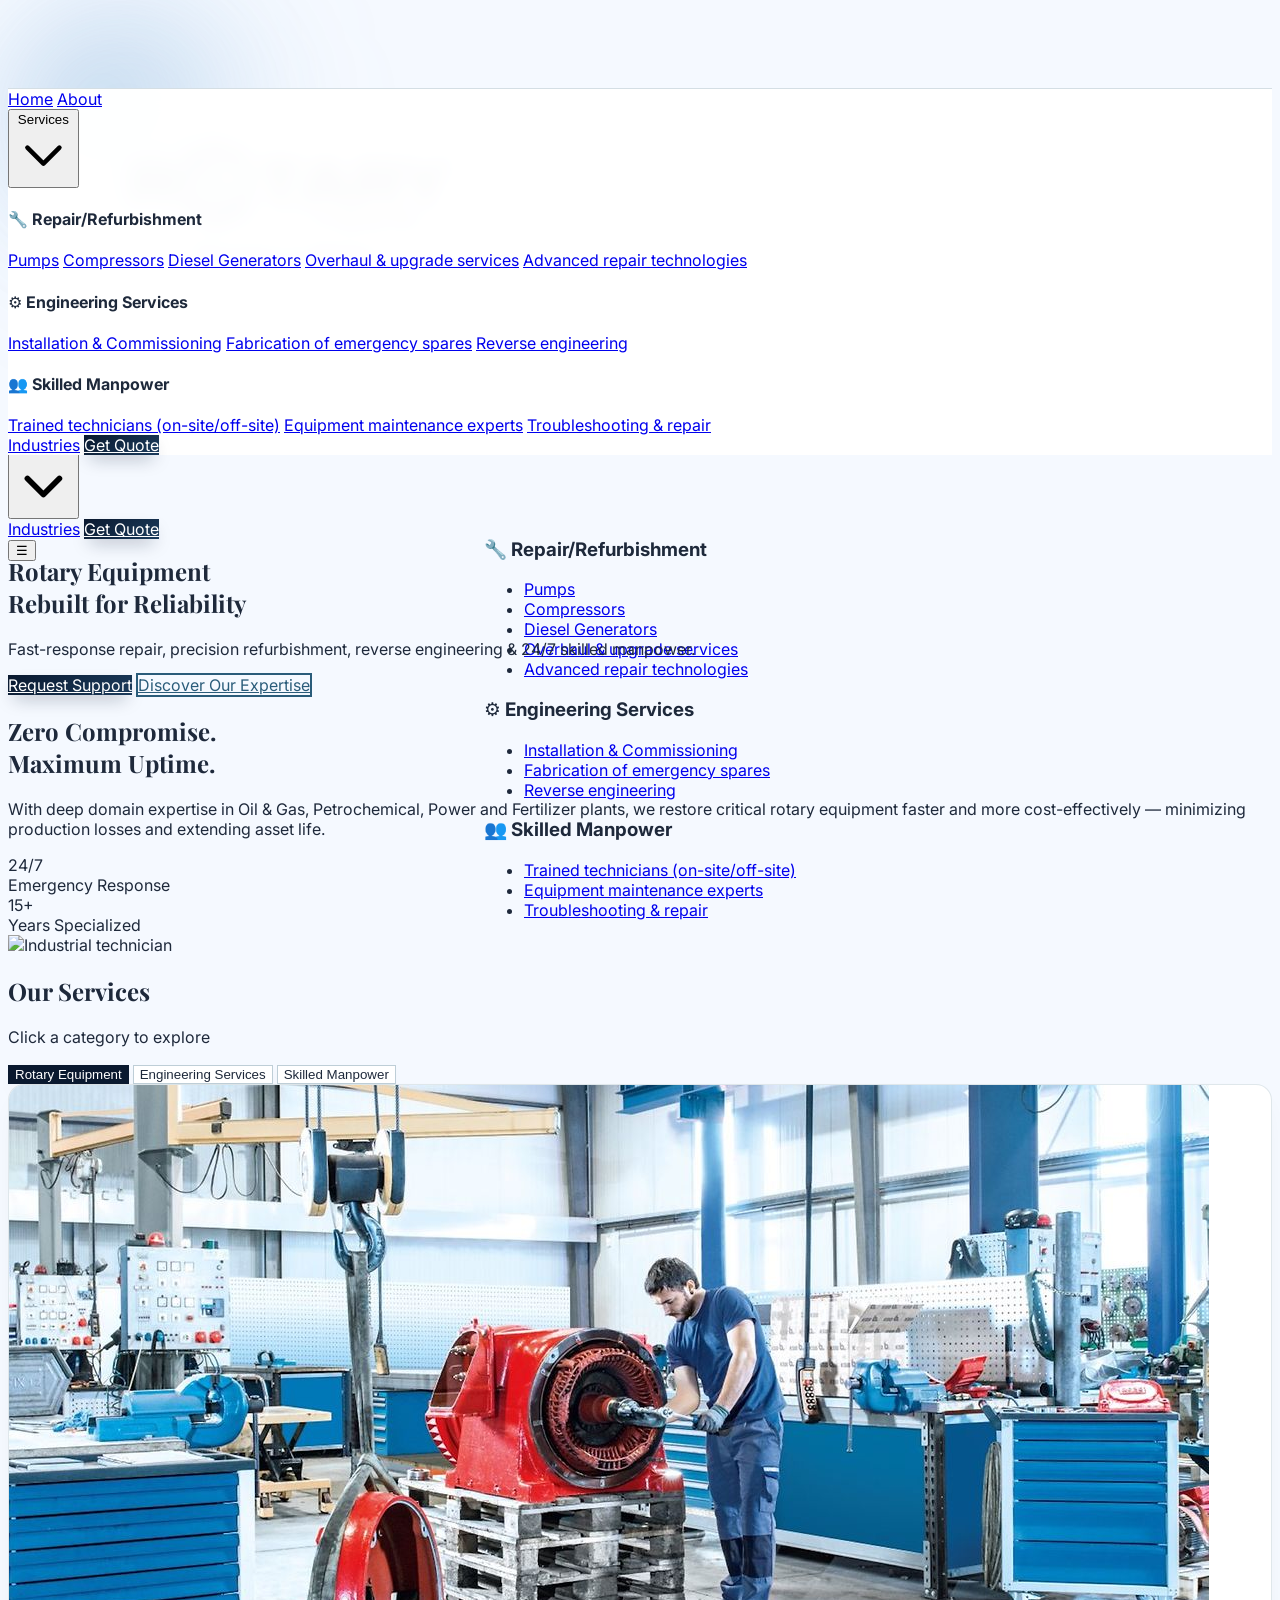
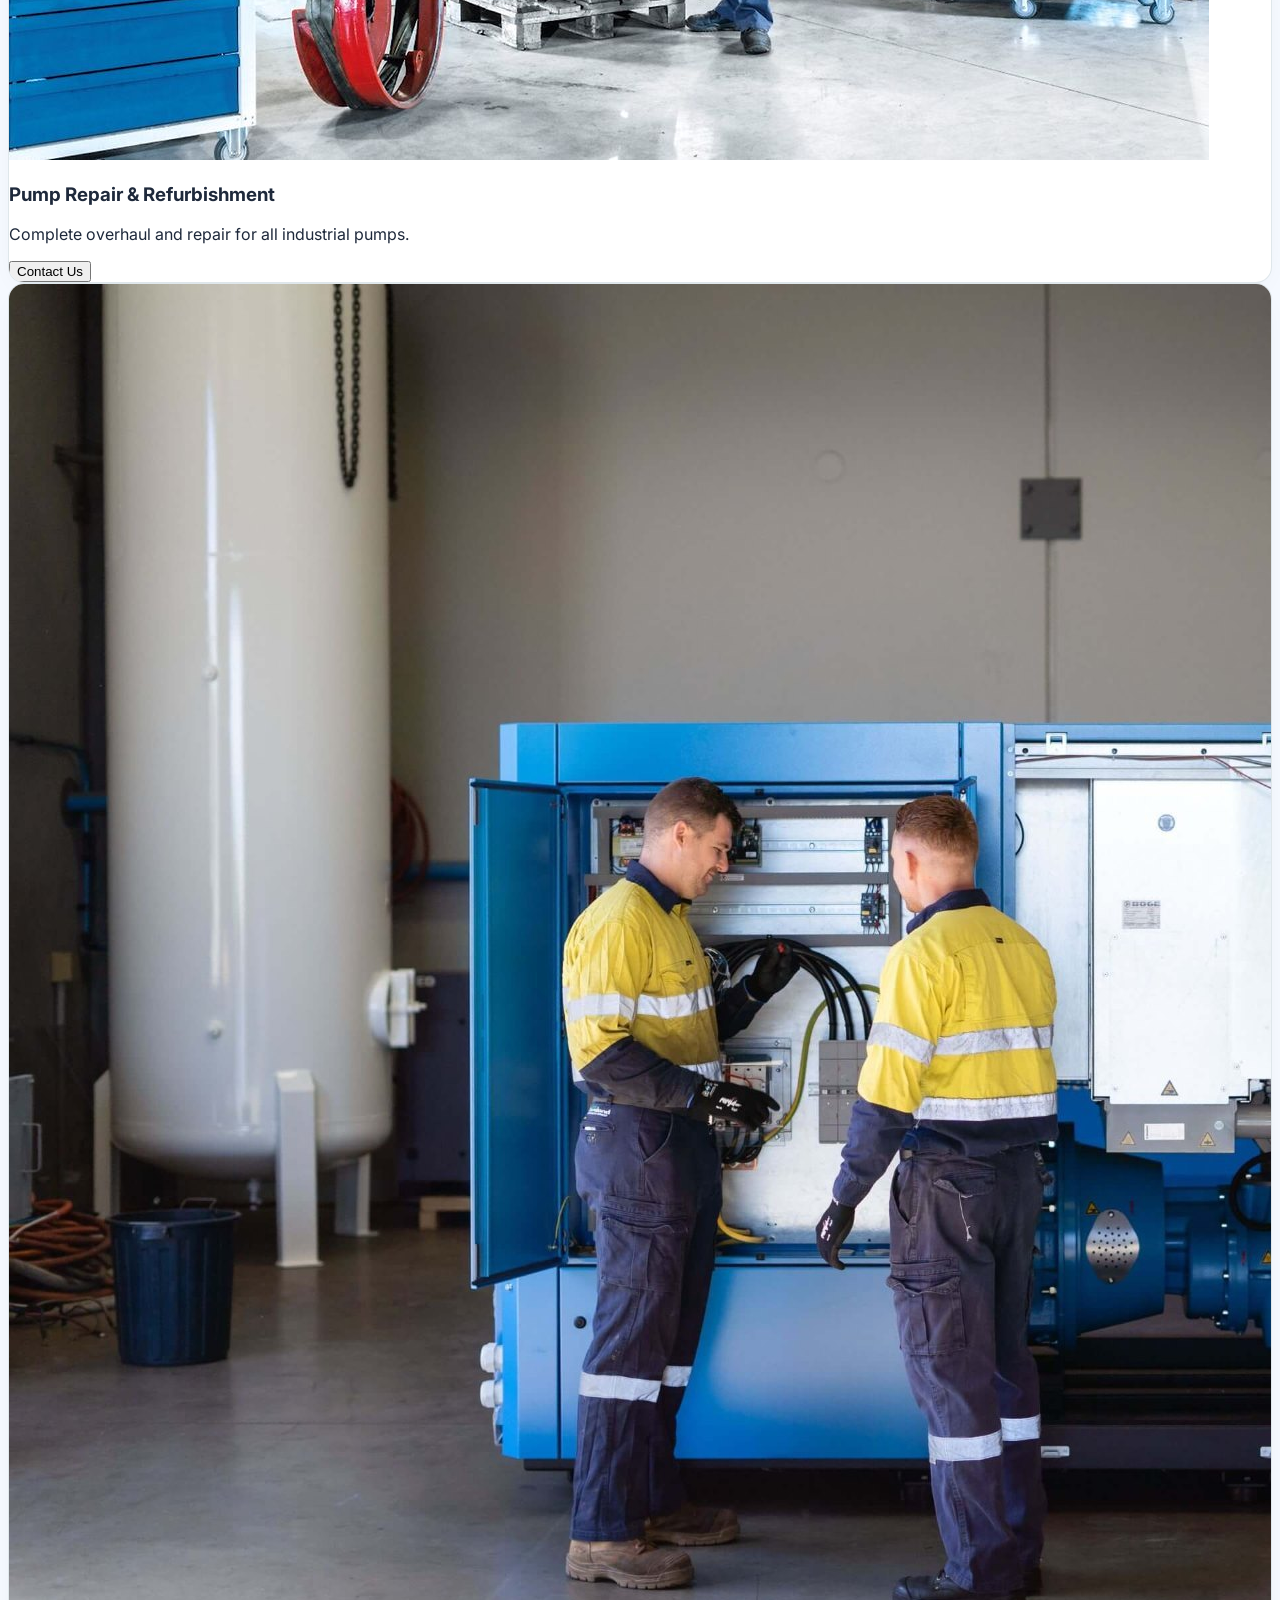
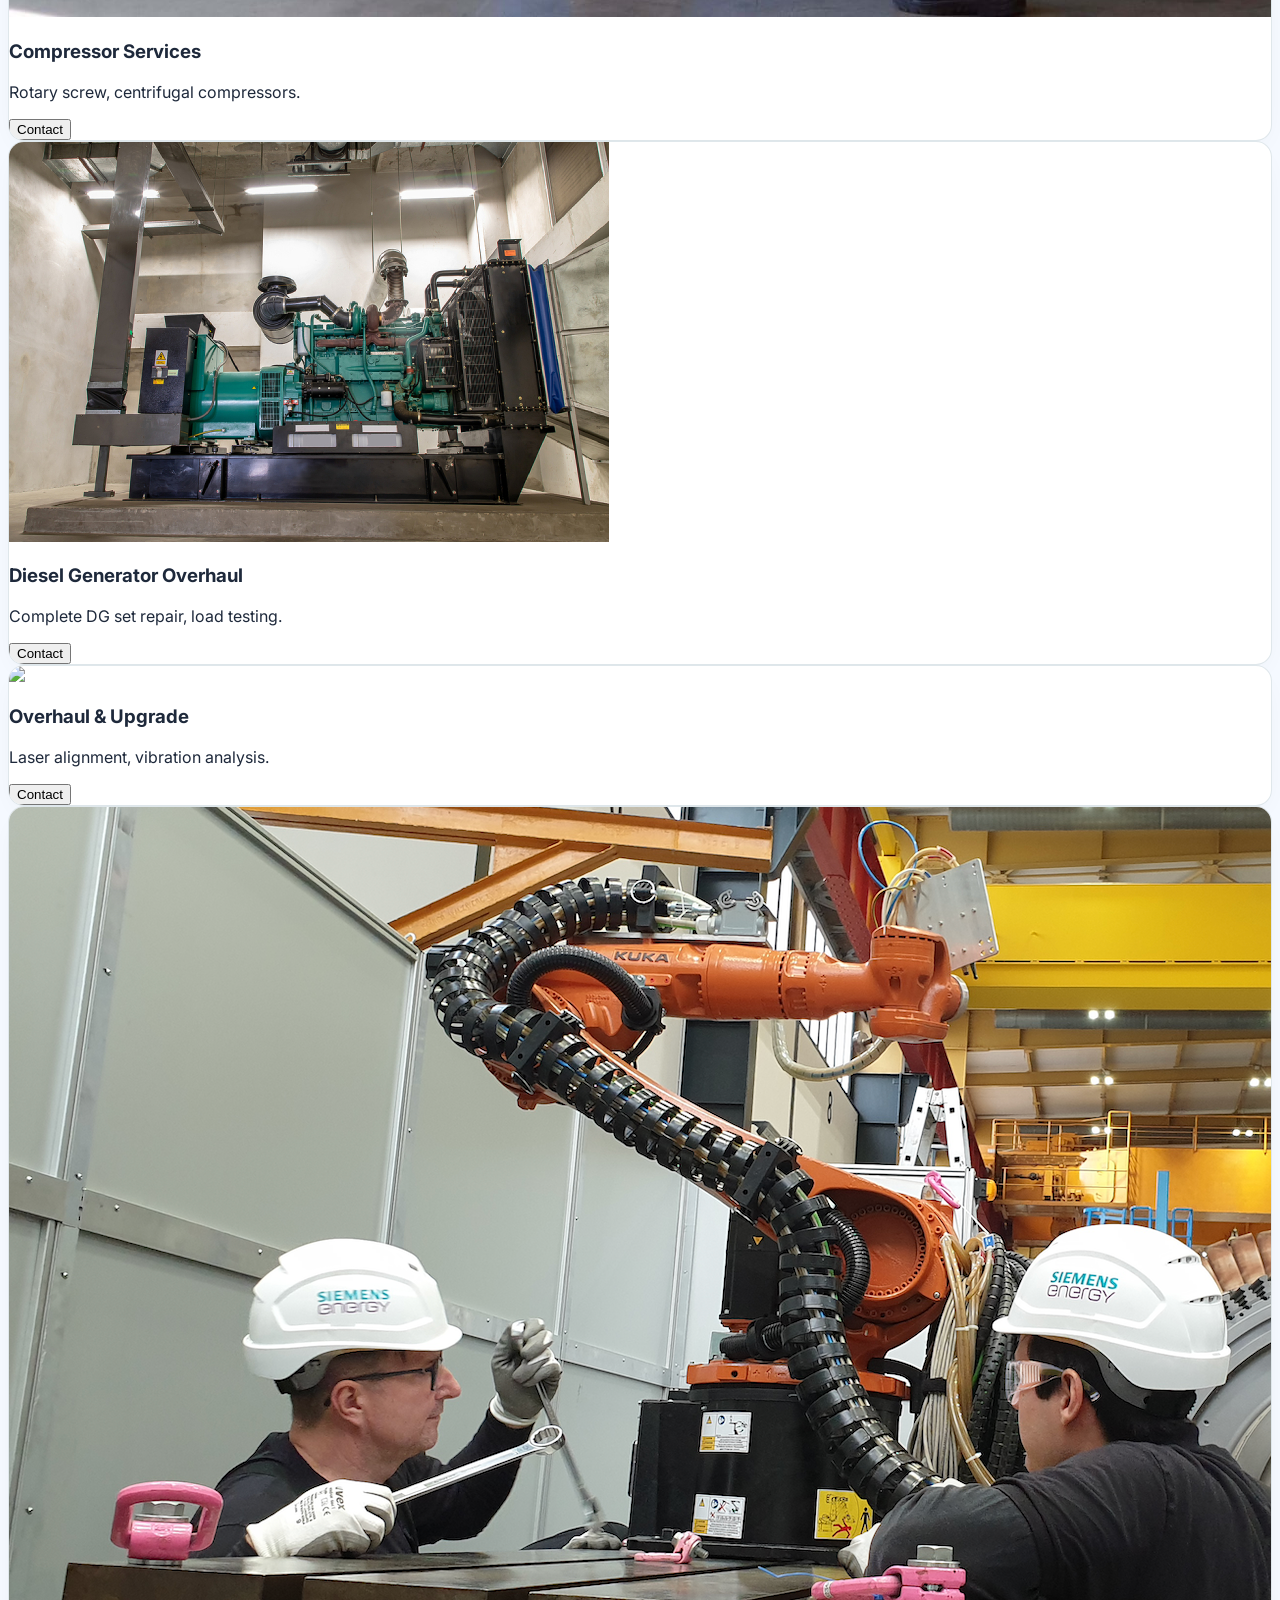
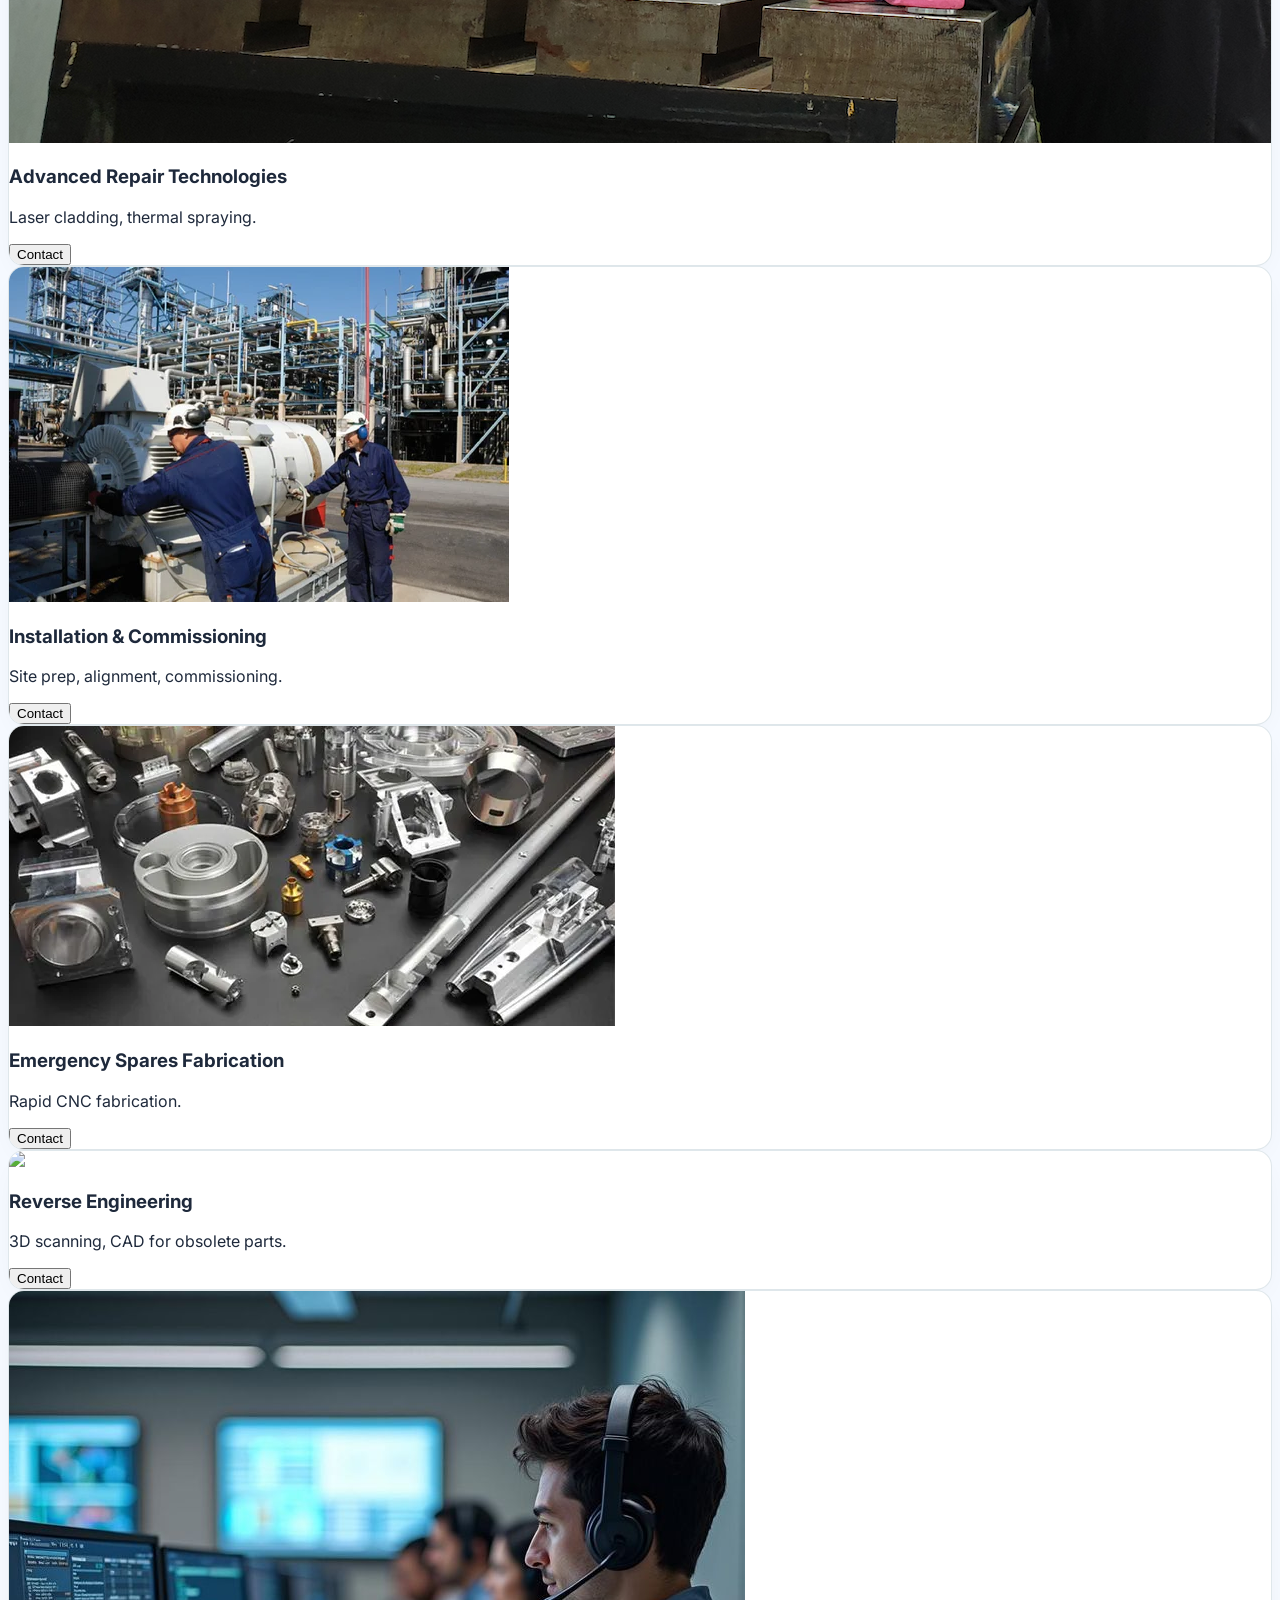
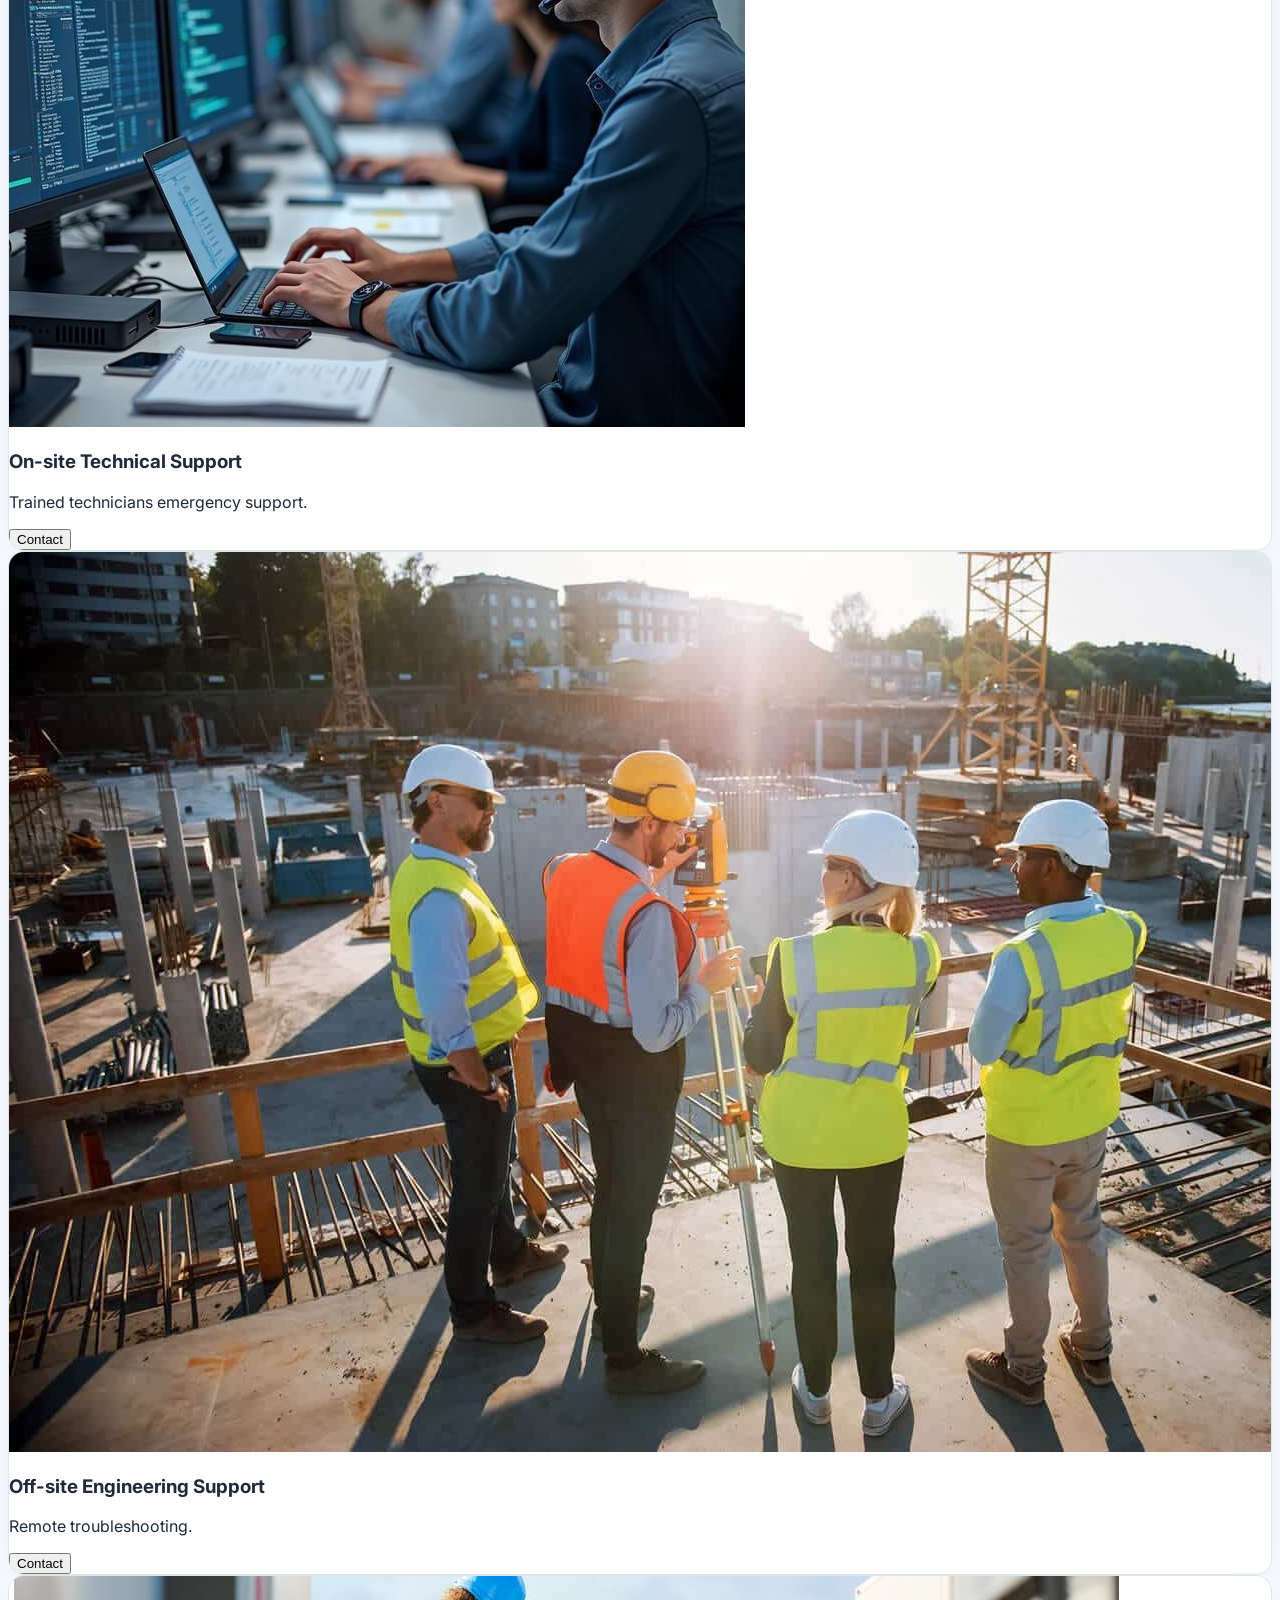
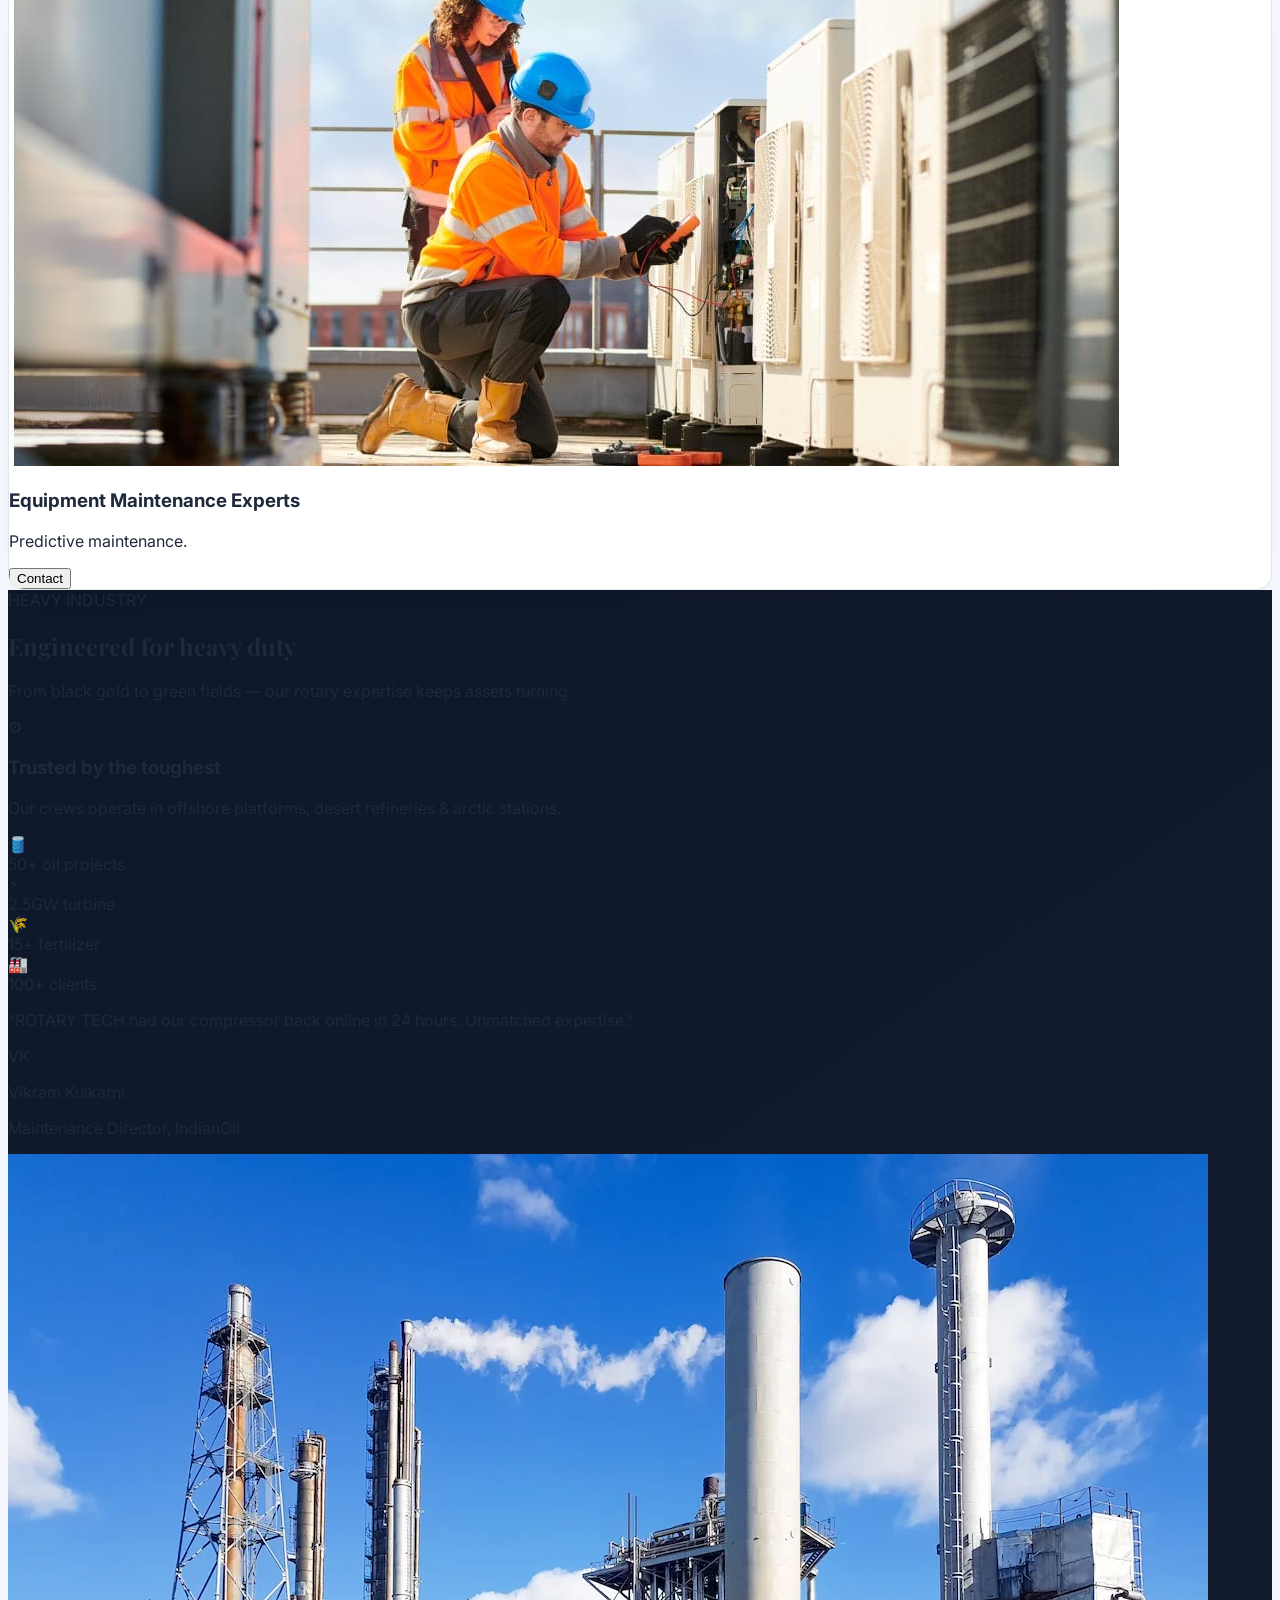
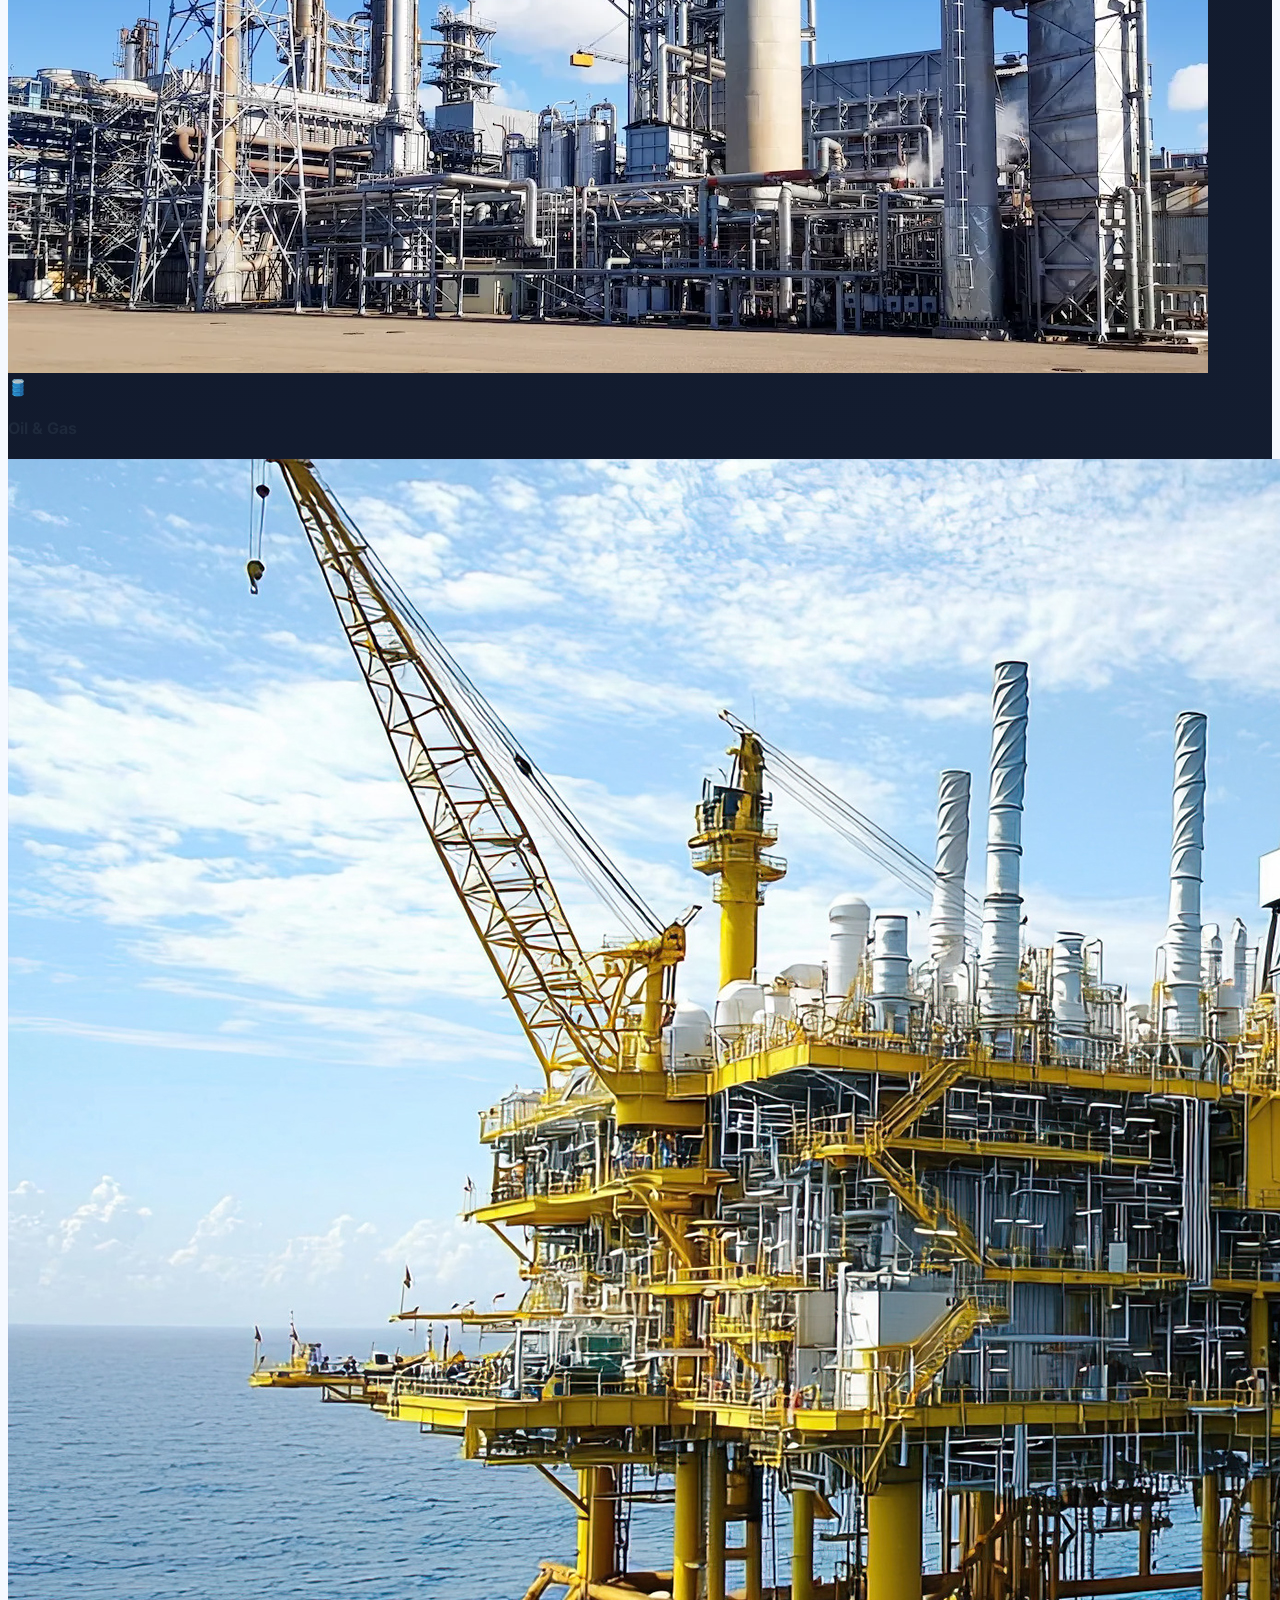
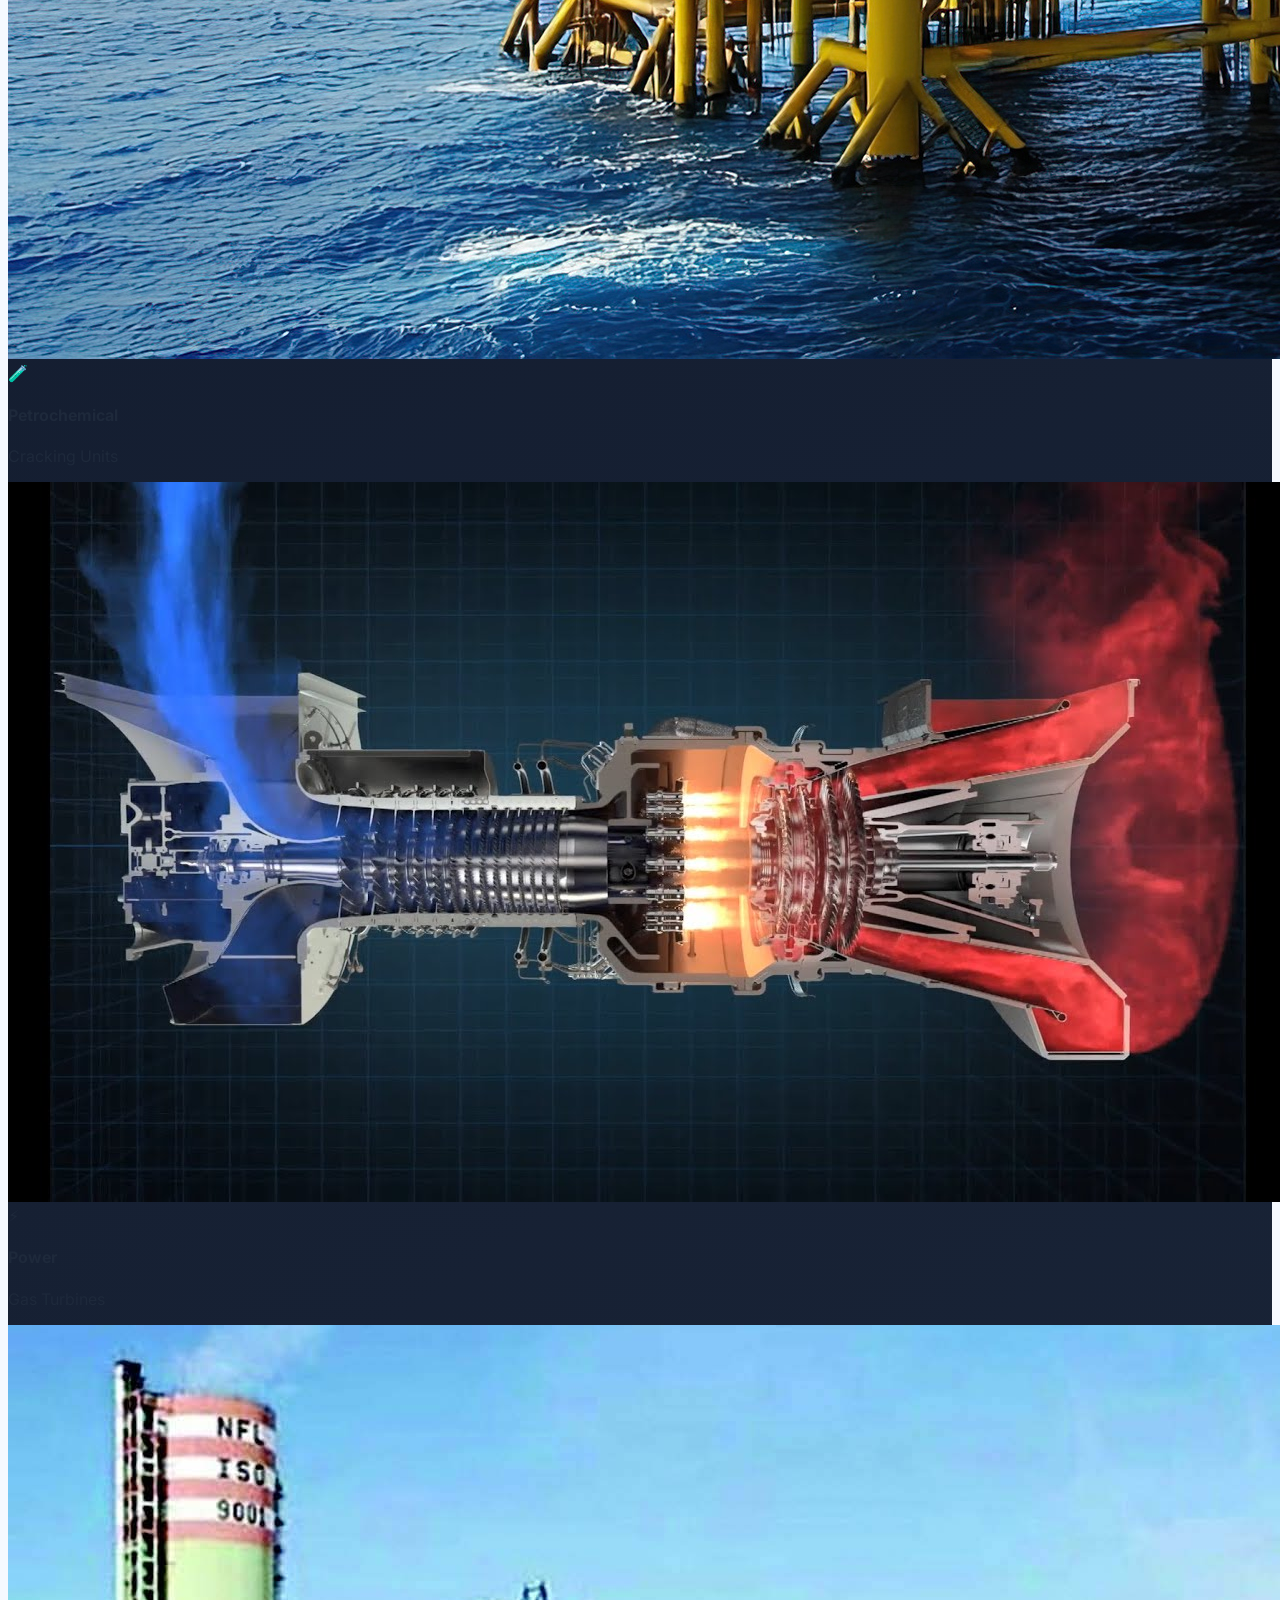
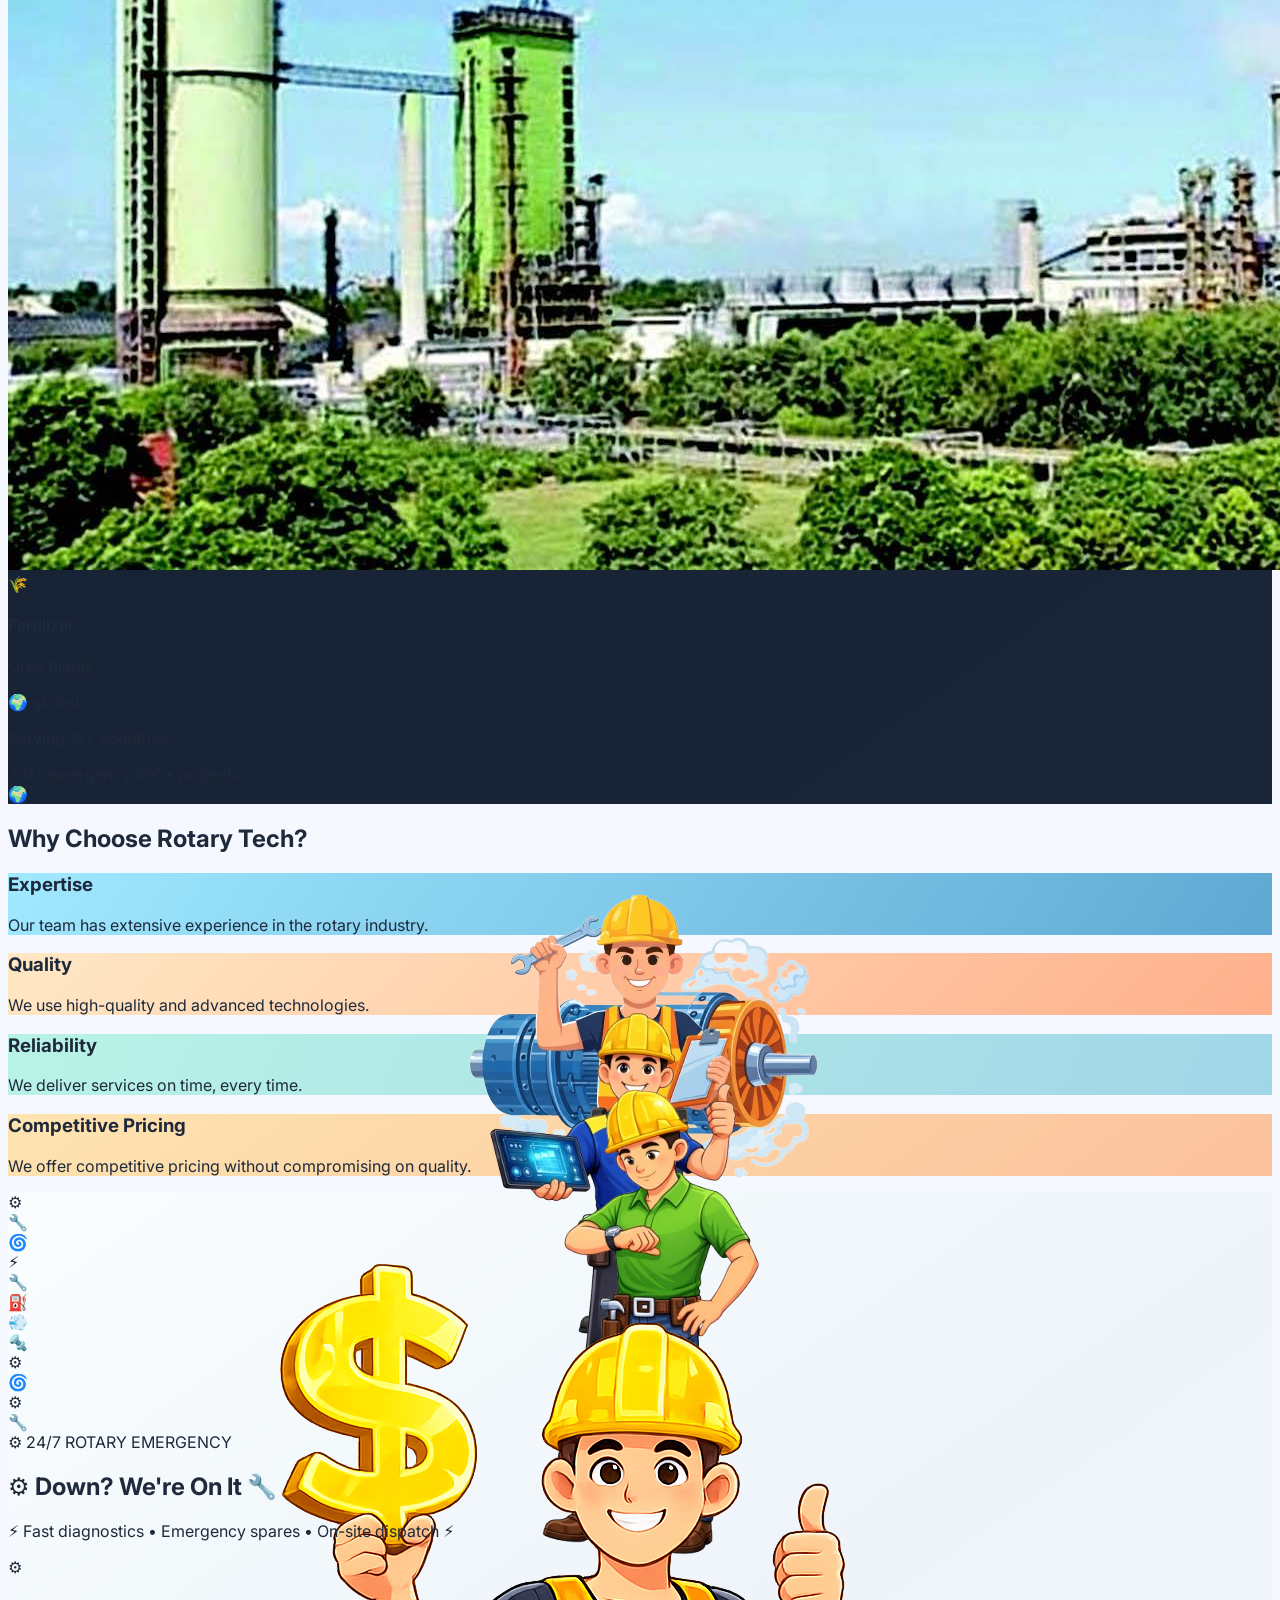
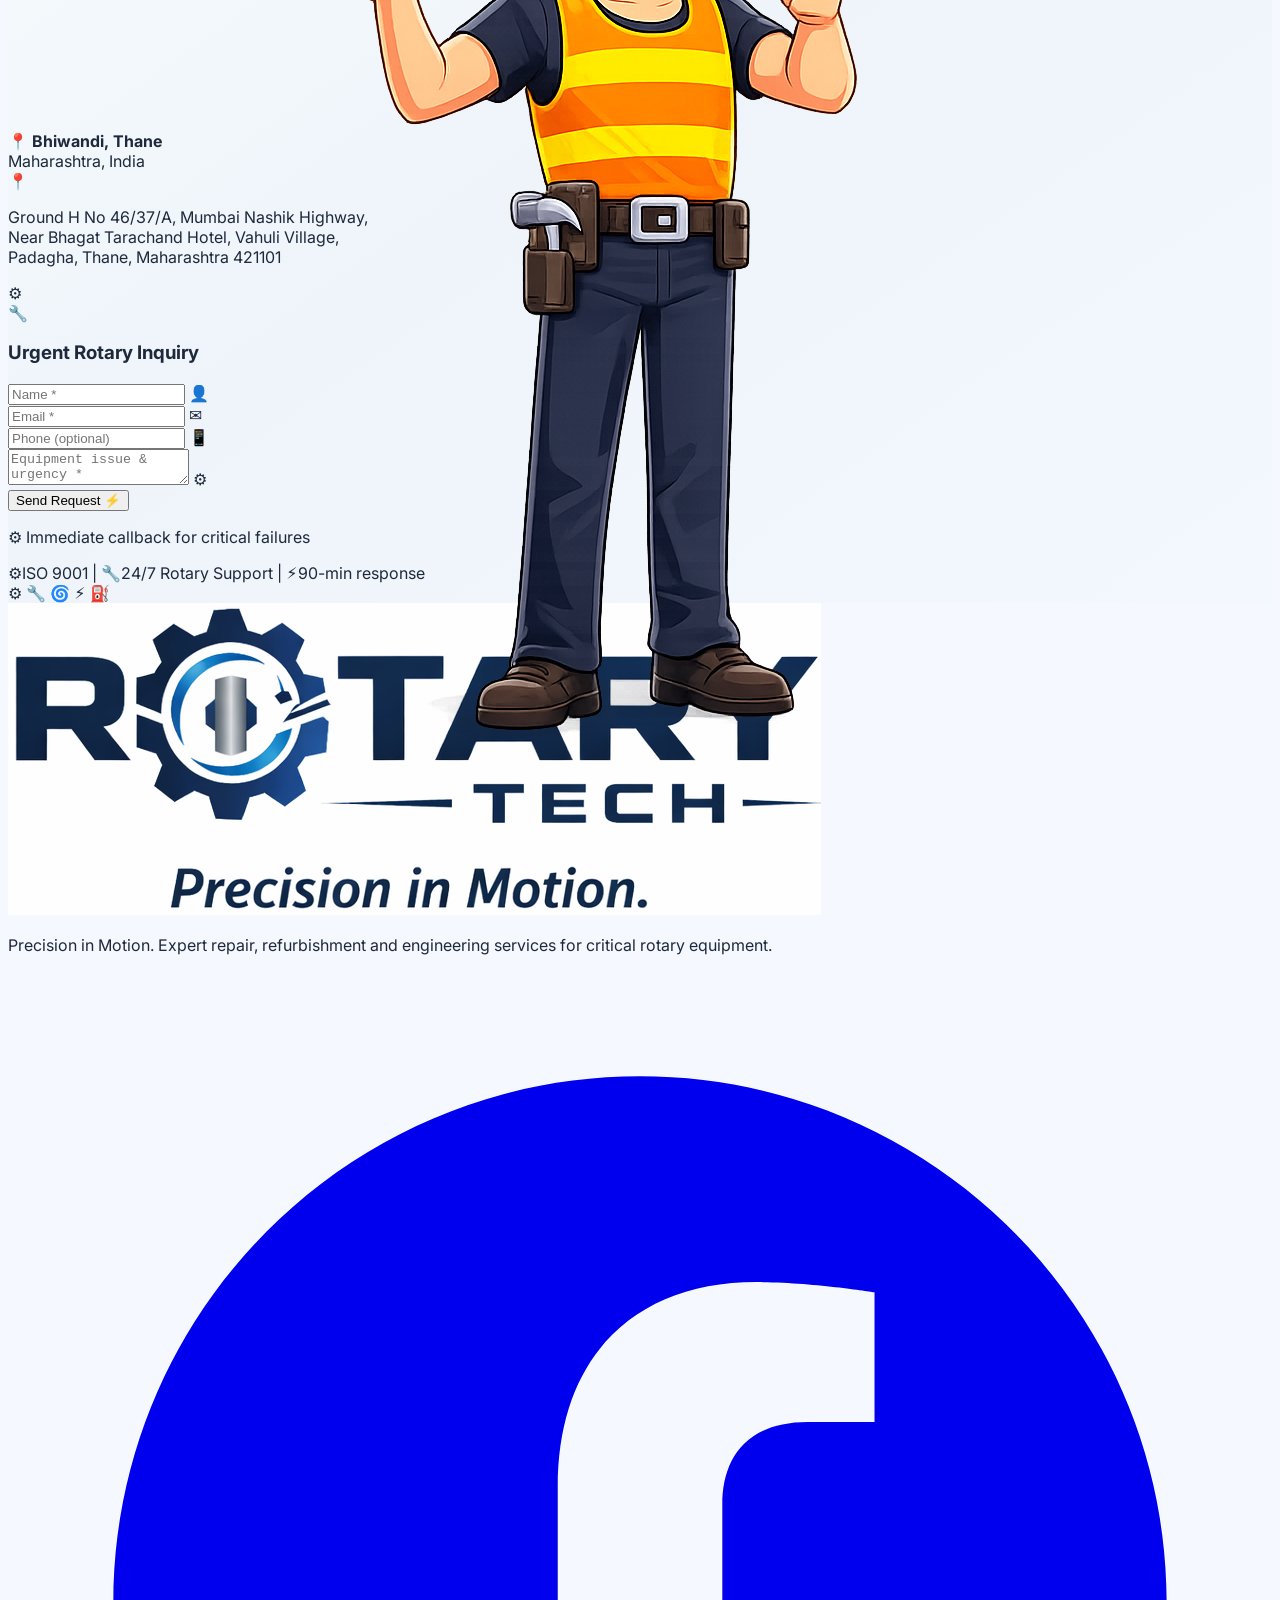
==== index.html @ 50129b84 "updated" ====
<!DOCTYPE html>
<html lang="en" class="scroll-smooth">
<head>
  <meta charset="UTF-8" />
  <meta name="viewport" content="width=device-width, initial-scale=1.0"/>
  <title>ROTARY TECH – Rotary Equipment Experts</title>
  <meta name="description" content="Expert repair, refurbishment, reverse engineering and 24/7 manpower support for critical rotary machinery in Oil & Gas, Power, Petrochemical and Fertilizer plants."/>
  
  <!-- Tailwind + Fonts -->
  <script src="https://cdn.tailwindcss.com"></script>
  <link rel="preconnect" href="https://fonts.googleapis.com">
  <link rel="preconnect" href="https://fonts.gstatic.com" crossorigin>
  <link href="https://fonts.googleapis.com/css2?family=Inter:opsz,wght@14..32,400;14..32,500;14..32,600;14..32,700;14..32,800&family=Playfair+Display:wght@700;800;900&display=swap" rel="stylesheet">
  
  <!-- GSAP -->
  <script src="https://cdnjs.cloudflare.com/ajax/libs/gsap/3.12.5/gsap.min.js"></script>
  <script src="https://cdnjs.cloudflare.com/ajax/libs/gsap/3.12.5/ScrollTrigger.min.js"></script>
  <script src="https://cdnjs.cloudflare.com/ajax/libs/gsap/3.12.5/TextPlugin.min.js"></script>
  
  <style>
    :root {
      --oxford-blue: #0a192f;
      --steel-blue: #2a5c7a;       /* richer, deeper blue */
      --warm-silver: #b0c0d0;
      --accent-gold: #d4af37;       /* subtle premium accent */
      --bg-light: #f5f9ff;
      --card-glow: rgba(42, 92, 122, 0.2);
    }
    body {
      font-family: 'Inter', system-ui, sans-serif;
      background: var(--bg-light);
      color: #1e293b;
      overflow-x: hidden;
    }
    .display-font { font-family: 'Playfair Display', serif; }

    /* modern gradients & effects */
    .hero-glow {
      background: radial-gradient(circle at 30% 50%, rgba(42,92,122,0.25) 0%, transparent 50%),
                  linear-gradient(125deg, rgba(10,25,47,0.92) 0%, rgba(20,55,90,0.75) 100%);
    }
    .section-gradient {
      background: linear-gradient(135deg, #ffffff 0%, #f0f7ff 100%);
    }
    .card-modern {
      background: rgba(255,255,255,0.85);
      backdrop-filter: blur(8px);
      border: 1px solid rgba(42,92,122,0.15);
      border-radius: 1.5rem;
      transition: all 0.4s cubic-bezier(0.175, 0.885, 0.32, 1.275);
      box-shadow: 0 15px 35px -10px rgba(0,30,50,0.15);
    }
    .card-modern:hover {
      transform: translateY(-12px) scale(1.02);
      border-color: var(--steel-blue);
      box-shadow: 0 30px 45px -15px var(--card-glow);
    }
    .btn-primary {
      background: linear-gradient(145deg, #0a192f, #1b3b5c);
      color: white;
      transition: all 0.3s ease;
      border: none;
      box-shadow: 0 8px 18px -6px rgba(10,25,47,0.4);
    }
    .btn-primary:hover {
      background: linear-gradient(145deg, #123150, #1f4a70);
      transform: scale(1.03);
      box-shadow: 0 15px 25px -8px #0a192f;
    }
    .btn-outline-modern {
      border: 2px solid var(--steel-blue);
      background: transparent;
      color: var(--steel-blue);
      transition: all 0.3s;
    }
    .btn-outline-modern:hover {
      background: var(--steel-blue);
      color: white;
      box-shadow: 0 8px 18px -6px var(--steel-blue);
    }

    /* floating orbs (soft) */
    .floating-orb {
      position: absolute;
      width: 250px;
      height: 250px;
      background: radial-gradient(circle at 30% 30%, rgba(100,160,210,0.25), transparent 70%);
      border-radius: 50%;
      filter: blur(50px);
      z-index: 0;
      pointer-events: none;
    }

    /* service card active pulse */
    .service-card {
      background: white;
      border-radius: 1.5rem;
      border: 1px solid rgba(42,92,122,0.15);
      transition: all 0.3s ease;
      overflow: hidden;
      box-shadow: 0 10px 30px -12px rgba(0,0,0,0.1);
    }
    .service-card:hover {
      transform: translateY(-8px);
      border-color: var(--steel-blue);
      box-shadow: 0 30px 40px -15px var(--card-glow);
    }
    .service-card.highlight-pulse {
      animation: highlightPulse 1.5s ease;
      border-color: var(--accent-gold) !important;
      box-shadow: 0 0 0 4px rgba(212,175,55,0.4);
    }
    @keyframes highlightPulse {
      0% { box-shadow: 0 0 0 0 rgba(212,175,55,0.7); }
      70% { box-shadow: 0 0 0 15px rgba(212,175,55,0); }
      100% { box-shadow: 0 0 0 0 rgba(212,175,55,0); }
    }

    .category-filter-btn {
      background: white;
      color: #1e293b;
      border: 1px solid rgba(42,92,122,0.3);
      transition: all 0.3s;
      box-shadow: 0 4px 8px rgba(0,0,0,0.02);
    }
    .category-filter-btn.active {
      background: var(--oxford-blue) !important;
      color: white !important;
      border-color: var(--oxford-blue);
      box-shadow: 0 10px 20px -8px var(--oxford-blue);
    }

   #back-to-top {
    background-color: #0a192f !important;
  }
  #back-to-top:hover {
    background-color: #1e3347 !important;
  }
    .whatsapp-pulse {
      animation: pulse 2s infinite;
    }
    @keyframes pulse { 0% { box-shadow: 0 0 0 0 rgba(37,211,102,0.7); } 70% { box-shadow: 0 0 0 15px rgba(37,211,102,0); } }

    /* mobile menu */
    #mobileMenu {
      background: rgba(255,255,255,0.98);
      backdrop-filter: blur(10px);
      border-top: 1px solid rgba(42,92,122,0.2);
    }

    /* Live color changing gradient animation - blue, light blue, grey palette */
@keyframes gradient-x {
  0% { background-position: 0% 50%; }
  25% { background-position: 50% 50%; }
  50% { background-position: 100% 50%; }
  75% { background-position: 50% 50%; }
  100% { background-position: 0% 50%; }
}
.animate-gradient-x {
  animation: gradient-x 16s ease infinite;
}

@keyframes gradient-y {
  0% { background-position: 50% 0%; }
  25% { background-position: 50% 50%; }
  50% { background-position: 50% 100%; }
  75% { background-position: 50% 50%; }
  100% { background-position: 50% 0%; }
}
.animate-gradient-y {
  animation: gradient-y 20s ease infinite;
}

/* Floating orb animations */
@keyframes pulse-slow {
  0%, 100% { transform: scale(1); opacity: 0.25; }
  50% { transform: scale(1.15); opacity: 0.35; }
}
.animate-pulse-slow {
  animation: pulse-slow 10s ease-in-out infinite;
}
.animation-delay-2000 {
  animation-delay: 2s;
}
.animation-delay-4000 {
  animation-delay: 4s;
}
.animation-delay-6000 {
  animation-delay: 6s;
}

/* Category filter button active state - original colors preserved */
.category-filter-btn.active {
  background-color: #0a192f !important;
  color: white !important;
  box-shadow: 0 8px 20px -8px rgba(10,25,47,0.3) !important;
  border-color: transparent !important;
}

/* Service card styles - original with subtle enhancements */
.service-card {
  background: white;
  border: 1px solid rgba(42, 92, 122, 0.15);
  transition: all 0.3s ease;
  border-radius: 1rem;
  overflow: hidden;
  box-shadow: 0 10px 30px -15px rgba(0,0,0,0.1);
}
.service-card:hover {
  transform: translateY(-8px);
  border-color: #2a5c7a;
  box-shadow: 0 30px 40px -15px rgba(42,92,122,0.3);
}

/* Pulse animation for active cards */
.service-card.highlight-pulse {
  animation: highlightPulse 1.5s ease;
  border-color: #2a5c7a !important;
}
@keyframes highlightPulse {
  0% { box-shadow: 0 0 0 0 #2a5c7a; }
  50% { box-shadow: 0 0 0 15px rgba(42,92,122,0.2); }
  100% { box-shadow: 0 0 0 0 #2a5c7a; }
}

/* Card image zoom enhancement */
.service-card .h-48 {
  overflow: hidden;
}
.service-card img {
  transition: transform 0.7s cubic-bezier(0.2, 0.9, 0.3, 1.1);
}
.service-card:hover img {
  transform: scale(1.1);
}

/* contact */
@keyframes spin {
  from { transform: rotate(0deg); }
  to { transform: rotate(360deg); }
}
.animate-spin-slow {
  animation: spin 20s linear infinite;
}

@keyframes float {
  0% { transform: translateY(0px) rotate(0deg); }
  50% { transform: translateY(-15px) rotate(3deg); }
  100% { transform: translateY(0px) rotate(0deg); }
}
.animate-float {
  animation: float 8s ease-in-out infinite;
}
.animate-float-slow {
  animation: float 12s ease-in-out infinite;
}

@keyframes bounce-slow {
  0%, 100% { transform: translateY(0); }
  50% { transform: translateY(-10px); }
}
.animate-bounce-slow {
  animation: bounce-slow 5s ease-in-out infinite;
}

/* back to top */
/* Bouncy appearance animation */
#back-to-top {
  opacity: 0;
  transform: translateY(20px);
  transition: opacity 0.4s ease, transform 0.6s cubic-bezier(0.34, 1.56, 0.64, 1);
  background: transparent !important;
}

/* Continuous bouncy wrench animation */
@keyframes bounceWrenchContinuous {
  0% { 
    transform: rotate(0deg) scale(1); 
  }
  10% { 
    transform: rotate(-10deg) scale(1.15); 
  }
  20% { 
    transform: rotate(8deg) scale(1.1); 
  }
  30% { 
    transform: rotate(-5deg) scale(1.05); 
  }
  40% { 
    transform: rotate(3deg) scale(1.02); 
  }
  50% { 
    transform: rotate(0deg) scale(1); 
  }
  60% { 
    transform: rotate(-8deg) scale(1.1); 
  }
  70% { 
    transform: rotate(6deg) scale(1.08); 
  }
  80% { 
    transform: rotate(-3deg) scale(1.03); 
  }
  90% { 
    transform: rotate(2deg) scale(1.01); 
  }
  100% { 
    transform: rotate(0deg) scale(1); 
  }
}

.animate-bounce-wrench-continuous {
  animation: bounceWrenchContinuous 2.5s cubic-bezier(0.28, 0.84, 0.42, 1) infinite;
}

/* Even stronger bounce on hover */
#back-to-top:hover span {
  animation: bounceWrenchContinuous 1.2s cubic-bezier(0.34, 1.56, 0.64, 1) infinite !important;
  filter: drop-shadow(0 12px 16px rgba(10, 25, 47, 0.35));
}

/* Remove any background or border */
#back-to-top,
#back-to-top:hover,
#back-to-top:focus,
#back-to-top:active {
  background: transparent !important;
  border: none !important;
  outline: none !important;
  box-shadow: none !important;
}

/* Drop shadow for depth */
#back-to-top span {
  filter: drop-shadow(0 8px 12px rgba(10, 25, 47, 0.25));
  transition: filter 0.3s ease;
  display: inline-block;
}

/* Click effect */
#back-to-top:active span {
  animation: bounceWrenchContinuous 0.6s cubic-bezier(0.34, 1.56, 0.64, 1) infinite !important;
  transform: scale(1.2);
}

/* Why Choose Us */
@keyframes gradientFlow {
    0% { background-position: 0% 30%; }
    30% { background-position: 50% 70%; }
    60% { background-position: 80% 20%; }
    100% { background-position: 100% 80%; }
}

@keyframes waterRipple {
    0% {
        background-position: 0% 20%;
        background-size: 200% 200%;
        opacity: 0.7;
    }
    35% {
        background-position: 60% 40%;
        background-size: 250% 220%;
        opacity: 0.9;
    }
    70% {
        background-position: 20% 80%;
        background-size: 180% 260%;
        opacity: 0.8;
    }
    100% {
        background-position: 85% 30%;
        background-size: 220% 200%;
        opacity: 0.9;
    }
}

/* Ensure images are always above effects */
.relative.z-10 {
    position: relative;
    z-index: 10;
}

/* Fix for image container */
.absolute.left-1\/2 {
    position: absolute;
    left: 50%;
    transform: translateX(-50%);
}
  </style>
</head>
<body class="antialiased">

<!-- floating bg orbs (soft) -->
<div class="fixed inset-0 overflow-hidden pointer-events-none z-0">
  <div class="floating-orb top-20 left-10 animate-pulse"></div>
  <div class="floating-orb bottom-20 right-10 bg-blue-200/20" style="width:300px;height:300px; filter:blur(70px);"></div>
</div>

<!-- Header – logo now ENORMOUS (h-40), header height fixed with extreme negative margin -->
<header class="fixed top-0 left-0 w-full z-50 bg-white/80 backdrop-blur-xl border-b border-[#e2e8f0] shadow-sm">
  <div class="max-w-7xl mx-auto px-6 flex items-center justify-between" style="height: 80px;"> <!-- Fixed header height -->
    <a href="#home" class="flex items-center -my-24"> <!-- Massive negative margin to pull logo up/down while keeping header height -->
      <img 
        src="assets/RT_Logo-removebg-preview.png" 
        alt="Rotary Tech Logo" 
        class="h-40 w-auto drop-shadow-2xl object-contain"  
      >
    </a>

    <!-- Desktop Navigation -->
    <nav class="hidden lg:flex items-center gap-8 font-medium text-[#1e293b]">
      <a href="#home" class="hover:text-[#2a5c7a] transition-all duration-300 relative after:absolute after:bottom-0 after:left-0 after:w-0 after:h-0.5 after:bg-[#2a5c7a] after:transition-all hover:after:w-full">Home</a>
      <a href="#about" class="hover:text-[#2a5c7a] transition-all duration-300 relative after:absolute after:bottom-0 after:left-0 after:w-0 after:h-0.5 after:bg-[#2a5c7a] after:transition-all hover:after:w-full">About</a>
      
      <!-- SERVICES DROPDOWN (desktop) -->
      <div class="relative group" id="services-dropdown">
        <button class="flex items-center gap-1 hover:text-[#2a5c7a] transition py-2 focus:outline-none">
          Services
          <svg xmlns="http://www.w3.org/2000/svg" class="h-4 w-4 mt-0.5 group-hover:rotate-180 transition-transform" fill="none" viewBox="0 0 24 24" stroke="currentColor">
            <path stroke-linecap="round" stroke-linejoin="round" stroke-width="2.5" d="M19 9l-7 7-7-7" />
          </svg>
        </button>
        <div class="absolute left-1/2 -translate-x-1/2 top-full mt-2 w-[800px] opacity-0 invisible group-hover:opacity-100 group-hover:visible transition-all duration-300 z-50">
          <div class="bg-white/95 backdrop-blur-xl border border-[#2a5c7a]/30 rounded-2xl shadow-2xl p-6 grid grid-cols-3 gap-6">
            <div>
              <h3 class="text-[#0a192f] font-bold text-lg border-b border-[#2a5c7a]/20 pb-2 mb-3">🔧 Repair/Refurbishment</h3>
              <ul class="space-y-2 text-sm">
                <li><a href="#service-pumps" class="service-link block hover:text-[#2a5c7a] hover:translate-x-1 transition-all">Pumps</a></li>
                <li><a href="#service-compressors" class="service-link block hover:text-[#2a5c7a] hover:translate-x-1 transition-all">Compressors</a></li>
                <li><a href="#service-diesel-generators" class="service-link block hover:text-[#2a5c7a] hover:translate-x-1 transition-all">Diesel Generators</a></li>
                <li><a href="#service-overhaul" class="service-link block hover:text-[#2a5c7a] hover:translate-x-1 transition-all">Overhaul & upgrade services</a></li>
                <li><a href="#service-advanced-tech" class="service-link block hover:text-[#2a5c7a] hover:translate-x-1 transition-all">Advanced repair technologies</a></li>
              </ul>
            </div>
            <div>
              <h3 class="text-[#0a192f] font-bold text-lg border-b border-[#2a5c7a]/20 pb-2 mb-3">⚙️ Engineering Services</h3>
              <ul class="space-y-2 text-sm">
                <li><a href="#service-installation" class="service-link block hover:text-[#2a5c7a] hover:translate-x-1">Installation & Commissioning</a></li>
                <li><a href="#service-emergency-spares" class="service-link block hover:text-[#2a5c7a] hover:translate-x-1">Fabrication of emergency spares</a></li>
                <li><a href="#service-reverse-engineering" class="service-link block hover:text-[#2a5c7a] hover:translate-x-1">Reverse engineering</a></li>
              </ul>
            </div>
            <div>
              <h3 class="text-[#0a192f] font-bold text-lg border-b border-[#2a5c7a]/20 pb-2 mb-3">👥 Skilled Manpower</h3>
              <ul class="space-y-2 text-sm">
                <li><a href="#service-onsite-support" class="service-link block hover:text-[#2a5c7a] hover:translate-x-1">Trained technicians (on-site/off-site)</a></li>
                <li><a href="#service-maintenance" class="service-link block hover:text-[#2a5c7a] hover:translate-x-1">Equipment maintenance experts</a></li>
                <li><a href="#service-troubleshooting" class="service-link block hover:text-[#2a5c7a] hover:translate-x-1">Troubleshooting & repair</a></li>
              </ul>
            </div>
          </div>
        </div>
      </div>
      <a href="#industries" class="hover:text-[#2a5c7a] transition-all duration-300 relative after:absolute after:bottom-0 after:left-0 after:w-0 after:h-0.5 after:bg-[#2a5c7a] after:transition-all hover:after:w-full">Industries</a>
      <a href="#contact" class="btn-primary px-7 py-3 rounded-full font-bold shadow-lg hover:shadow-xl">Get Quote</a>
    </nav>

    <!-- Mobile menu button -->
    <button id="menuBtn" class="lg:hidden text-4xl focus:outline-none text-[#0a192f] hover:text-[#2a5c7a] transition">☰</button>
  </div>

  <!-- Mobile Menu with Complete Service Options -->
  <div id="mobileMenu" class="hidden lg:hidden">
    <nav class="flex flex-col px-8 py-6 text-lg font-medium max-h-[80vh] overflow-y-auto">
      <a href="#home" class="py-3 border-b border-[#e2e8f0] hover:text-[#2a5c7a] transition">Home</a>
      <a href="#about" class="py-3 border-b border-[#e2e8f0] hover:text-[#2a5c7a] transition">About</a>
      
      <!-- Services Dropdown with ALL desktop options -->
      <div class="py-3 border-b border-[#e2e8f0]">
        <button id="mobileServicesToggle" class="flex items-center justify-between w-full hover:text-[#2a5c7a] focus:outline-none">
          <span>Services</span>
          <svg id="mobileChevron" xmlns="http://www.w3.org/2000/svg" class="h-5 w-5 transition-transform duration-300" fill="none" viewBox="0 0 24 24" stroke="currentColor">
            <path stroke-linecap="round" stroke-linejoin="round" stroke-width="2" d="M19 9l-7 7-7-7" />
          </svg>
        </button>
        
        <!-- Complete service panel with categories -->
        <div id="mobileServicesPanel" class="hidden mt-4 space-y-4 text-sm">
          
          <!-- Repair/Refurbishment Category -->
          <div class="pl-2">
            <h4 class="font-bold text-[#0a192f] mb-2 flex items-center gap-1">🔧 Repair/Refurbishment</h4>
            <div class="pl-4 space-y-2 border-l-2 border-[#2a5c7a]/20">
              <a href="#service-pumps" class="service-link block py-1.5 hover:text-[#2a5c7a] hover:translate-x-1 transition-all">Pumps</a>
              <a href="#service-compressors" class="service-link block py-1.5 hover:text-[#2a5c7a] hover:translate-x-1 transition-all">Compressors</a>
              <a href="#service-diesel-generators" class="service-link block py-1.5 hover:text-[#2a5c7a] hover:translate-x-1 transition-all">Diesel Generators</a>
              <a href="#service-overhaul" class="service-link block py-1.5 hover:text-[#2a5c7a] hover:translate-x-1 transition-all">Overhaul & upgrade services</a>
              <a href="#service-advanced-tech" class="service-link block py-1.5 hover:text-[#2a5c7a] hover:translate-x-1 transition-all">Advanced repair technologies</a>
            </div>
          </div>
          
          <!-- Engineering Services Category -->
          <div class="pl-2">
            <h4 class="font-bold text-[#0a192f] mb-2 flex items-center gap-1">⚙️ Engineering Services</h4>
            <div class="pl-4 space-y-2 border-l-2 border-[#2a5c7a]/20">
              <a href="#service-installation" class="service-link block py-1.5 hover:text-[#2a5c7a] hover:translate-x-1">Installation & Commissioning</a>
              <a href="#service-emergency-spares" class="service-link block py-1.5 hover:text-[#2a5c7a] hover:translate-x-1">Fabrication of emergency spares</a>
              <a href="#service-reverse-engineering" class="service-link block py-1.5 hover:text-[#2a5c7a] hover:translate-x-1">Reverse engineering</a>
            </div>
          </div>
          
          <!-- Skilled Manpower Category -->
          <div class="pl-2">
            <h4 class="font-bold text-[#0a192f] mb-2 flex items-center gap-1">👥 Skilled Manpower</h4>
            <div class="pl-4 space-y-2 border-l-2 border-[#2a5c7a]/20">
              <a href="#service-onsite-support" class="service-link block py-1.5 hover:text-[#2a5c7a] hover:translate-x-1">Trained technicians (on-site/off-site)</a>
              <a href="#service-maintenance" class="service-link block py-1.5 hover:text-[#2a5c7a] hover:translate-x-1">Equipment maintenance experts</a>
              <a href="#service-troubleshooting" class="service-link block py-1.5 hover:text-[#2a5c7a] hover:translate-x-1">Troubleshooting & repair</a>
            </div>
          </div>
        </div>
      </div>
      
      <a href="#industries" class="py-3 border-b border-[#e2e8f0] hover:text-[#2a5c7a] transition">Industries</a>
      <a href="#contact" class="mt-4 btn-primary text-center py-4 rounded-xl font-bold">Get Quote</a>
    </nav>
  </div>
</header>

<!-- Add a spacer div to prevent content from hiding under fixed header -->
<div style="height: 80px;"></div>

<!-- Hero - dynamic gradient overlay with moving light -->
<section id="home" class="relative min-h-screen flex items-center overflow-hidden" style="background-image: url('https://thumbs.dreamstime.com/b/dramatic-sunset-over-industrial-oil-refinery-complex-stunning-landscape-infrastructure-technology-witness-355453223.jpg'); background-size: cover; background-position: center;">
  <div class="absolute inset-0 hero-glow"></div>
  <div class="relative z-10 max-w-6xl mx-auto px-6 text-center lg:text-left py-16">
    <h1 class="text-5xl md:text-7xl lg:text-8xl font-extrabold display-font leading-tight mb-6 text-white drop-shadow-lg" id="hero-title">
      Rotary Equipment<br><span class="text-[#d4af37]">Rebuilt for Reliability</span>
    </h1>
    <p class="text-xl md:text-2xl lg:text-3xl text-gray-100 max-w-3xl mb-10 leading-relaxed drop-shadow-md font-serif" id="hero-sub">
  Fast-response repair, precision refurbishment, reverse engineering & 24/7 skilled manpower.
</p>
    <div class="flex flex-col sm:flex-row gap-5 justify-center lg:justify-start">
      <a href="#contact" class="btn-primary px-10 py-5 md:px-12 md:py-6 rounded-xl font-bold text-lg md:text-xl shadow-xl bg-gradient-to-r from-[#0a192f] to-[#1f4a70] hover:scale-105">Request Support</a>
      <a href="#about" class="btn-outline-modern px-10 py-5 md:px-12 md:py-6 rounded-xl font-bold text-lg md:text-xl border-2 border-white text-white hover:bg-white hover:text-[#0a192f] transition">Discover Our Expertise</a>
    </div>
  </div>
  <div class="absolute bottom-8 left-1/2 transform -translate-x-1/2 animate-bounce"><svg class="w-6 h-6 text-white" fill="none" stroke="currentColor" viewBox="0 0 24 24"><path stroke-linecap="round" stroke-linejoin="round" stroke-width="2" d="M19 14l-7 7-7-7m14-6l-7 7-7-7"></path></svg></div>
</section>

<!-- About - fresh design with parallax -->
<section id="about" class="py-28 px-6 relative overflow-hidden">
  <div class="max-w-7xl mx-auto relative z-10">
    <div class="grid lg:grid-cols-2 gap-16 items-center">
      <div class="space-y-6" id="about-text">
        <h2 class="text-5xl md:text-6xl font-extrabold display-font leading-tight text-[#0a192f]"><span class="text-[#2a5c7a]">Zero Compromise.</span><br>Maximum Uptime.</h2>
        <p class="text-lg text-[#334155] leading-relaxed">With deep domain expertise in Oil & Gas, Petrochemical, Power and Fertilizer plants, we restore critical rotary equipment faster and more cost-effectively — minimizing production losses and extending asset life.</p>
        <div class="grid grid-cols-2 gap-8 pt-4"><div class="text-center p-5 bg-white/70 backdrop-blur-sm rounded-2xl shadow-sm border border-[#2a5c7a]/20"><div class="text-4xl font-bold text-[#0a192f]">24/7</div><div class="text-[#2a5c7a]">Emergency Response</div></div><div class="text-center p-5 bg-white/70 backdrop-blur-sm rounded-2xl border border-[#2a5c7a]/20"><div class="text-4xl font-bold text-[#0a192f]">15+</div><div class="text-[#2a5c7a]">Years Specialized</div></div></div>
      </div>
      <div class="relative group" id="about-img">
        <div class="absolute -inset-2 bg-gradient-to-r from-[#2a5c7a] to-[#d4af37] rounded-3xl blur-xl opacity-50 group-hover:opacity-80 transition"></div>
        <img src="https://www.dxpe.com/wp-content/uploads/2025/07/pump-maintenance-and-repair-main.jpeg" alt="Industrial technician" class="rounded-2xl shadow-2xl relative w-full border-4 border-white">
      </div>
    </div>
  </div>
</section>

<!-- Services - live color changing gradient with blue, light blue, grey palette -->
<section id="services" class="pt-12 pb-28 px-6 relative overflow-hidden">
  <!-- Live animated gradient background - blue, light blue, grey, silver, steel tones -->
  <div class="absolute inset-0 bg-gradient-to-br from-blue-100 via-sky-100 to-slate-200 animate-gradient-x" style="background-size: 400% 400%;"></div>
  <div class="absolute inset-0 bg-gradient-to-tr from-slate-100 via-blue-50 to-gray-200 animate-gradient-y mix-blend-multiply opacity-60" style="background-size: 400% 400%;"></div>
  
  <!-- Floating gradient orbs in complementary tones -->
  <div class="absolute top-20 left-20 w-96 h-96 bg-blue-200/30 rounded-full blur-3xl animate-pulse-slow"></div>
  <div class="absolute bottom-20 right-20 w-80 h-80 bg-sky-200/30 rounded-full blur-3xl animate-pulse-slow animation-delay-2000"></div>
  <div class="absolute top-40 right-40 w-72 h-72 bg-slate-300/30 rounded-full blur-3xl animate-pulse-slow animation-delay-4000"></div>
  <div class="absolute bottom-40 left-40 w-64 h-64 bg-gray-200/40 rounded-full blur-3xl animate-pulse-slow animation-delay-6000"></div>
  
  <!-- Subtle industrial pattern overlay -->
  <div class="absolute inset-0 opacity-5" style="background-image: url('[data-uri]'); background-repeat: repeat;"></div>
  
  <div class="max-w-7xl mx-auto relative z-10">
    <!-- Text colors unchanged - exactly as original -->
    <div class="text-center mb-12">
      <h2 class="text-5xl md:text-6xl font-extrabold display-font mb-4 text-[#0a192f]">Our <span class="text-[#2a5c7a]">Services</span></h2>
      <p class="text-xl text-[#2a5c7a]">Click a category to explore</p>
    </div>
    
    <!-- Category Filter Buttons - original colors preserved with subtle gradient borders -->
    <div class="flex justify-center gap-4 mb-12 flex-wrap">
      <button class="category-filter-btn px-8 py-3 rounded-full font-semibold transition-all bg-white text-[#1e293b] hover:bg-[#e2e8f0] active shadow-md" data-category="rotary">Rotary Equipment</button>
      <button class="category-filter-btn px-8 py-3 rounded-full font-semibold transition-all bg-white text-[#1e293b] hover:bg-[#e2e8f0] shadow-md" data-category="engineering">Engineering Services</button>
      <button class="category-filter-btn px-8 py-3 rounded-full font-semibold transition-all bg-white text-[#1e293b] hover:bg-[#e2e8f0] shadow-md" data-category="manpower">Skilled Manpower</button>
    </div>

    <!-- Cards container - all original styles preserved with subtle backdrop blur -->
    <div class="services-container">
      <!-- Rotary Equipment -->
      <div class="category-services active" id="rotary-services">
        <div class="grid grid-cols-1 md:grid-cols-2 lg:grid-cols-3 gap-7">
          <div class="service-card bg-white/95 backdrop-blur-sm" id="service-pumps"><div class="h-48 overflow-hidden"><img src="assets/s1.jpg" class="w-full h-full object-cover group-hover:scale-110 transition duration-500"></div><div class="p-6"><h3 class="text-xl font-bold text-[#0a192f] mb-2">Pump Repair & Refurbishment</h3><p class="text-[#2a5c7a] mb-4">Complete overhaul and repair for all industrial pumps.</p><button onclick="redirectToWhatsApp('rotary','Pump Repair')" class="inline-block bg-[#0a192f] text-white px-6 py-2 rounded-lg font-semibold hover:bg-[#1e3347] transition shadow-md">Contact Us</button></div></div>
          <div class="service-card bg-white/95 backdrop-blur-sm" id="service-compressors"><div class="h-48 overflow-hidden"><img src="assets/s2.jpg" class="w-full h-full object-cover"></div><div class="p-6"><h3 class="text-xl font-bold text-[#0a192f]">Compressor Services</h3><p class="text-[#2a5c7a] mb-4">Rotary screw, centrifugal compressors.</p><button onclick="redirectToWhatsApp('rotary','Compressor Services')" class="bg-[#0a192f] text-white px-6 py-2 rounded-lg">Contact</button></div></div>
          <div class="service-card bg-white/95 backdrop-blur-sm" id="service-diesel-generators"><div class="h-48 overflow-hidden"><img src="assets/s3.jpg" class="w-full h-full object-cover"></div><div class="p-6"><h3 class="text-xl font-bold text-[#0a192f]">Diesel Generator Overhaul</h3><p class="text-[#2a5c7a] mb-4">Complete DG set repair, load testing.</p><button onclick="redirectToWhatsApp('rotary','DG Overhaul')" class="bg-[#0a192f] text-white px-6 py-2 rounded-lg">Contact</button></div></div>
          <div class="service-card bg-white/95 backdrop-blur-sm" id="service-overhaul"><div class="h-48 overflow-hidden"><img src="https://images.unsplash.com/photo-1581091226033-d5c48150dbaa?w=400&h=300&fit=crop&auto=format" class="w-full h-full object-cover"></div><div class="p-6"><h3 class="text-xl font-bold text-[#0a192f]">Overhaul & Upgrade</h3><p class="text-[#2a5c7a] mb-4">Laser alignment, vibration analysis.</p><button onclick="redirectToWhatsApp('rotary','Overhaul & Upgrade')" class="bg-[#0a192f] text-white px-6 py-2 rounded-lg">Contact</button></div></div>
          <div class="service-card bg-white/95 backdrop-blur-sm" id="service-advanced-tech"><div class="h-48 overflow-hidden"><img src="assets/s5.png" class="w-full h-full object-cover"></div><div class="p-6"><h3 class="text-xl font-bold text-[#0a192f]">Advanced Repair Technologies</h3><p class="text-[#2a5c7a] mb-4">Laser cladding, thermal spraying.</p><button onclick="redirectToWhatsApp('rotary','Advanced Repair')" class="bg-[#0a192f] text-white px-6 py-2 rounded-lg">Contact</button></div></div>
        </div>
      </div>
      <!-- Engineering Services Cards -->
      <div class="category-services hidden" id="engineering-services"><div class="grid grid-cols-1 md:grid-cols-2 lg:grid-cols-3 gap-7"><div class="service-card bg-white/95 backdrop-blur-sm" id="service-installation"><div class="h-48 overflow-hidden"><img src="assets/s6.webp"></div><div class="p-6"><h3 class="text-xl font-bold text-[#0a192f]">Installation & Commissioning</h3><p class="text-[#2a5c7a] mb-4">Site prep, alignment, commissioning.</p><button onclick="redirectToWhatsApp('engineering','Installation')" class="bg-[#0a192f] text-white px-6 py-2 rounded-lg">Contact</button></div></div><div class="service-card bg-white/95 backdrop-blur-sm" id="service-emergency-spares"><div class="h-48 overflow-hidden"><img src="assets/s7.webp"></div><div class="p-6"><h3 class="text-xl font-bold text-[#0a192f]">Emergency Spares Fabrication</h3><p class="text-[#2a5c7a] mb-4">Rapid CNC fabrication.</p><button onclick="redirectToWhatsApp('engineering','Emergency Spares')" class="bg-[#0a192f] text-white px-6 py-2 rounded-lg">Contact</button></div></div><div class="service-card bg-white/95 backdrop-blur-sm" id="service-reverse-engineering"><div class="h-48 overflow-hidden"><img src="https://images.unsplash.com/photo-1581091226033-d5c48150dbaa?w=400&h=300&fit=crop&auto=format"></div><div class="p-6"><h3 class="text-xl font-bold text-[#0a192f]">Reverse Engineering</h3><p class="text-[#2a5c7a] mb-4">3D scanning, CAD for obsolete parts.</p><button onclick="redirectToWhatsApp('engineering','Reverse Engineering')" class="bg-[#0a192f] text-white px-6 py-2 rounded-lg">Contact</button></div></div></div></div>
      <!-- Manpower Cards -->
      <div class="category-services hidden" id="manpower-services"><div class="grid grid-cols-1 md:grid-cols-2 lg:grid-cols-3 gap-7"><div class="service-card bg-white/95 backdrop-blur-sm" id="service-onsite-support"><div class="h-48 overflow-hidden"><img src="assets/s9.jfif"></div><div class="p-6"><h3 class="text-xl font-bold text-[#0a192f]">On-site Technical Support</h3><p class="text-[#2a5c7a] mb-4">Trained technicians emergency support.</p><button onclick="redirectToWhatsApp('manpower','On-site Support')" class="bg-[#0a192f] text-white px-6 py-2 rounded-lg">Contact</button></div></div><div class="service-card bg-white/95 backdrop-blur-sm" id="service-offsite-support"><div class="h-48 overflow-hidden"><img src="assets/s10.jpg"></div><div class="p-6"><h3 class="text-xl font-bold text-[#0a192f]">Off-site Engineering Support</h3><p class="text-[#2a5c7a] mb-4">Remote troubleshooting.</p><button onclick="redirectToWhatsApp('manpower','Off-site Support')" class="bg-[#0a192f] text-white px-6 py-2 rounded-lg">Contact</button></div></div><div class="service-card bg-white/95 backdrop-blur-sm" id="service-maintenance"><div class="h-48 overflow-hidden"><img src="assets/s11.jpg"></div><div class="p-6"><h3 class="text-xl font-bold text-[#0a192f]">Equipment Maintenance Experts</h3><p class="text-[#2a5c7a] mb-4">Predictive maintenance.</p><button onclick="redirectToWhatsApp('manpower','Maintenance Experts')" class="bg-[#0a192f] text-white px-6 py-2 rounded-lg">Contact</button></div></div></div></div>
    </div>
  </div>
</section>

<!-- Industries - Industrial Theme Compact -->
<section id="industries" class="py-16 px-6 relative overflow-hidden" style="background: linear-gradient(145deg, #0f172a 0%, #1a2538 100%);">
  <!-- Industrial pattern overlay - subtle -->
  <div class="absolute inset-0 opacity-5" style="background-image: repeating-linear-gradient(45deg, #4f6f8f 0px, #4f6f8f 1px, transparent 1px, transparent 8px);"></div>
  
  <div class="max-w-6xl mx-auto relative z-10">
    <!-- Section header - compact -->
    <div class="text-center mb-10">
      <div class="inline-flex items-center gap-2 bg-[#1e2a3a] px-4 py-1.5 rounded-full border border-[#4f6f8f]/30 mb-3">
        <span class="w-1.5 h-1.5 bg-[#d4af37] rounded-full animate-pulse"></span>
        <span class="text-xs font-semibold text-[#b0c0d0] tracking-wider">HEAVY INDUSTRY</span>
      </div>
      <h2 class="text-3xl md:text-4xl font-bold display-font mb-2 text-white">Engineered for <span class="text-[#d4af37]">heavy duty</span></h2>
      <p class="text-sm text-[#a0b8cc] max-w-xl mx-auto">From black gold to green fields — our rotary expertise keeps assets turning.</p>
    </div>
    
    <!-- Main grid - compact -->
    <div class="grid lg:grid-cols-2 gap-5 items-start">
      <!-- Left column -->
      <div class="space-y-4">
        <!-- Trusted panel -->
        <div class="bg-[#1e2a3a]/90 backdrop-blur-sm rounded-xl p-5 border border-[#4f6f8f]/30 shadow-xl">
          <div class="flex items-center gap-2 mb-2">
            <span class="text-xl text-[#d4af37]">⚙️</span>
            <h3 class="text-lg font-bold text-white">Trusted by the <span class="text-[#d4af37]">toughest</span></h3>
          </div>
          <p class="text-xs text-[#b0c0d0] leading-relaxed mb-3">Our crews operate in offshore platforms, desert refineries & arctic stations.</p>
          
          <!-- Stats grid - compact -->
          <div class="grid grid-cols-2 gap-2">
            <div class="flex items-center gap-2 bg-[#0f1a24] rounded-lg p-2 border border-[#4f6f8f]/30">
              <span class="text-xl">🛢️</span>
              <div><span class="font-bold text-base text-white">50+</span> <span class="text-[10px] text-[#a0b8cc] block">oil projects</span></div>
            </div>
            <div class="flex items-center gap-2 bg-[#0f1a24] rounded-lg p-2 border border-[#4f6f8f]/30">
              <span class="text-xl">⚡</span>
              <div><span class="font-bold text-base text-white">2.5GW</span> <span class="text-[10px] text-[#a0b8cc] block">turbine</span></div>
            </div>
            <div class="flex items-center gap-2 bg-[#0f1a24] rounded-lg p-2 border border-[#4f6f8f]/30">
              <span class="text-xl">🌾</span>
              <div><span class="font-bold text-base text-white">15+</span> <span class="text-[10px] text-[#a0b8cc] block">fertilizer</span></div>
            </div>
            <div class="flex items-center gap-2 bg-[#0f1a24] rounded-lg p-2 border border-[#4f6f8f]/30">
              <span class="text-xl">🏭</span>
              <div><span class="font-bold text-base text-white">100+</span> <span class="text-[10px] text-[#a0b8cc] block">clients</span></div>
            </div>
          </div>
        </div>
        
        <!-- Testimonial - compact -->
        <div class="relative bg-[#1a2535] rounded-xl p-4 text-white border border-[#4f6f8f]/30">
          <p class="text-xs italic text-[#e0e8f0]">“ROTARY TECH had our compressor back online in 24 hours. Unmatched expertise.”</p>
          <div class="flex items-center gap-2 mt-2">
            <div class="w-6 h-6 rounded-full bg-[#d4af37] flex items-center justify-center text-xs font-bold text-[#0a192f]">VK</div>
            <div>
              <p class="text-xs font-semibold text-white">Vikram Kulkarni</p>
              <p class="text-[9px] text-[#a0b8cc]">Maintenance Director, IndianOil</p>
            </div>
          </div>
        </div>
      </div>

      <!-- Right column - industry cards compact -->
      <div class="grid grid-cols-2 gap-3">
        <!-- Oil & Gas -->
        <div class="group relative h-36 rounded-xl overflow-hidden shadow-lg border border-[#4f6f8f]/30">
          <img src="assets/industry1.webp" alt="Oil & Gas" class="absolute inset-0 w-full h-full object-cover group-hover:scale-110 transition" onerror="this.src='https://images.unsplash.com/photo-1581091226033-d5c48150dbaa?w=400&h=300&fit=crop&auto=format'">
          <div class="absolute inset-0 bg-gradient-to-t from-[#0a0f1a] to-transparent"></div>
          <div class="absolute bottom-2 left-2">
            <span class="text-xl">🛢️</span>
            <h4 class="text-sm font-bold text-white">Oil & Gas</h4>
          </div>
        </div>

        <!-- Petrochemical -->
<div class="group relative h-36 rounded-xl overflow-hidden shadow-lg border border-[#4f6f8f]/30">
  <img src="assets/industry2.jpg" alt="Petrochemical"
       class="absolute inset-0 w-full h-full object-cover group-hover:scale-110 transition duration-500"
       onerror="this.src='https://images.unsplash.com/photo-1568605114967-8130f3a36994?w=400&h=300&fit=crop&auto=format'">
  <div class="absolute inset-0 bg-gradient-to-t from-[#0a0f1a] to-transparent"></div>
  <div class="absolute bottom-2 left-2">
    <span class="text-xl">🧪</span>
    <h4 class="text-sm font-bold text-white">Petrochemical</h4>
    <p class="text-[9px] text-[#d4af37]">Cracking Units</p>
  </div>
</div>


<!-- Power -->
<div class="group relative h-36 rounded-xl overflow-hidden shadow-lg border border-[#4f6f8f]/30">
  <img src="assets/industry3.jpg" alt="Power"
       class="absolute inset-0 w-full h-full object-cover group-hover:scale-110 transition duration-500"
       onerror="this.src='https://images.unsplash.com/photo-1509395176047-4a66953fd231?w=400&h=300&fit=crop&auto=format'">
  <div class="absolute inset-0 bg-gradient-to-t from-[#0a0f1a] to-transparent"></div>
  <div class="absolute bottom-2 left-2">
    <span class="text-xl">⚡</span>
    <h4 class="text-sm font-bold text-white">Power</h4>
    <p class="text-[9px] text-[#d4af37]">Gas Turbines</p>
  </div>
</div>


<!-- Fertilizer -->
<div class="group relative h-36 rounded-xl overflow-hidden shadow-lg border border-[#4f6f8f]/30">
  <img src="assets/industry4.jpg" alt="Fertilizer"
       class="absolute inset-0 w-full h-full object-cover group-hover:scale-110 transition duration-500"
       onerror="this.src='https://images.unsplash.com/photo-1625246333195-78d9c38ad449?w=400&h=300&fit=crop&auto=format'">
  <div class="absolute inset-0 bg-gradient-to-t from-[#0a0f1a] to-transparent"></div>
  <div class="absolute bottom-2 left-2">
    <span class="text-xl">🌾</span>
    <h4 class="text-sm font-bold text-white">Fertilizer</h4>
    <p class="text-[9px] text-[#d4af37]">Urea Plants</p>
  </div>
</div>
        
        <!-- Global footprint - compact -->
        <div class="col-span-2 bg-gradient-to-r from-[#1f2e40] to-[#0f1a24] rounded-xl p-3 flex items-center justify-between border border-[#4f6f8f]/30">
          <div>
            <span class="text-[10px] uppercase tracking-wider text-[#d4af37] font-bold">🌍 global</span>
            <p class="text-sm font-bold text-white">Serving 15+ countries</p>
            <div class="flex gap-3 mt-1">
              <span class="text-[10px] text-[#a0b8cc]"><span class="text-[#d4af37] font-bold">24/7</span> emergency</span>
              <span class="text-[10px] text-[#a0b8cc]"><span class="text-[#d4af37] font-bold">500+</span> projects</span>
            </div>
          </div>
          <span class="text-3xl opacity-30">🌍</span>
        </div>
      </div>
    </div>
  </div>
</section>

<!-- Why Choose Us -->
<section class="py-16 bg-blue-200">
    <div class="container mx-auto px-4 -mt-8">

    <div class="text-center">
        <h2 class="text-3xl md:text-4xl font-bold text-[#1a3c34] mb-16 md:mb-24 inline-block">
            Why Choose Rotary Tech?
            <span class="block w-20 h-1 mt-3 mx-auto bg-gradient-to-r from-[#e74c3c] to-[#f5b642] rounded-full">
            </span>
        </h2>
    </div>

        <div class="grid grid-cols-1 md:grid-cols-2 lg:grid-cols-4 gap-8">

            <!-- Card 1: Expertise -->
            <div class="relative text-center rounded-xl shadow-md hover:shadow-xl transition-shadow duration-300 pt-16 px-6 pb-8 card-1" style="background: linear-gradient(125deg, #a0e9ff, #5fa8d3, #1e6091, #184e77); background-size: 300% 300%; animation: gradientFlow 7s ease infinite alternate;">

                <!-- Ripple overlay - faster animation -->
                <div class="absolute inset-0 rounded-xl pointer-events-none" style="
                    background: radial-gradient(circle at 30% 40%, rgba(255, 255, 255, 0.25) 0%, transparent 35%),
                                radial-gradient(circle at 80% 70%, rgba(255, 245, 210, 0.3) 0%, transparent 40%),
                                radial-gradient(circle at 10% 80%, rgba(190, 230, 255, 0.35) 0%, transparent 45%),
                                radial-gradient(circle at 70% 20%, rgba(255, 220, 180, 0.3) 0%, transparent 40%);
                    background-blend-mode: overlay, soft-light, screen, normal;
                    opacity: 0.9;
                    animation: waterRipple 6s cubic-bezier(0.45, 0.05, 0.2, 0.99) infinite alternate;
                    mix-blend-mode: overlay;
                    z-index: 1;
                "></div>

                <!-- Image container with higher z-index and proper positioning -->
                <div class="absolute left-1/2 -top-16 transform -translate-x-1/2 z-20">
                    <img src="assets/wcu1.png" alt="Precision Engineering Expert" class="w-28 h-auto drop-shadow-md">
                </div>

                <div class="relative z-10 mt-12">
                    <h3 class="text-xl font-bold text-[#1a3c34] mb-6 text-center">
                        Expertise
                        <span class="block w-12 h-0.5 mt-2 mx-auto bg-gradient-to-r from-[#e74c3c] to-[#f5b642] rounded-full"></span>
                    </h3>
                    <p class="text-gray-700 font-medium">
                        Our team has extensive experience in the rotary industry.
                    </p>
                </div>
            </div>

            <!-- Card 2: Quality -->
            <div class="relative text-center rounded-xl shadow-md hover:shadow-xl transition-shadow duration-300 pt-16 px-6 pb-8 card-2" style="background: linear-gradient(135deg, #ffe8c5, #ffb08c, #e46b71, #b3475c); background-size: 300% 300%; animation: gradientFlow 8s ease infinite alternate;">

                <div class="absolute inset-0 rounded-xl pointer-events-none" style="
                    background: radial-gradient(circle at 30% 40%, rgba(255, 255, 255, 0.25) 0%, transparent 35%),
                                radial-gradient(circle at 80% 70%, rgba(255, 245, 210, 0.3) 0%, transparent 40%),
                                radial-gradient(circle at 10% 80%, rgba(190, 230, 255, 0.35) 0%, transparent 45%),
                                radial-gradient(circle at 70% 20%, rgba(255, 220, 180, 0.3) 0%, transparent 40%);
                    background-blend-mode: overlay, soft-light, screen, normal;
                    opacity: 0.9;
                    animation: waterRipple 6s cubic-bezier(0.45, 0.05, 0.2, 0.99) infinite alternate;
                    mix-blend-mode: overlay;
                    z-index: 1;
                "></div>

                <div class="absolute left-1/2 -top-16 transform -translate-x-1/2 z-20">
                    <img src="assets/wcu2.png" alt="Security Specialist" class="w-28 h-auto drop-shadow-md">
                </div>

                <div class="relative z-10 mt-12">
                    <h3 class="text-xl font-bold text-[#1a3c34] mb-6 text-center">
                        Quality
                        <span class="block w-12 h-0.5 mt-2 mx-auto bg-gradient-to-r from-[#e74c3c] to-[#f5b642] rounded-full"></span>
                    </h3>
                    <p class="text-gray-700 font-medium">
                        We use high-quality and advanced technologies.
                    </p>
                </div>
            </div>

            <!-- Card 3: Reliability -->
            <div class="relative text-center rounded-xl shadow-md hover:shadow-xl transition-shadow duration-300 pt-16 px-6 pb-8 card-3" style="background: linear-gradient(115deg, #b9f3e6, #a1d6e8, #b7a9e2, #967aa1); background-size: 300% 300%; animation: gradientFlow 7.5s ease infinite alternate;">

                <div class="absolute inset-0 rounded-xl pointer-events-none" style="
                    background: radial-gradient(circle at 30% 40%, rgba(255, 255, 255, 0.25) 0%, transparent 35%),
                                radial-gradient(circle at 80% 70%, rgba(255, 245, 210, 0.3) 0%, transparent 40%),
                                radial-gradient(circle at 10% 80%, rgba(190, 230, 255, 0.35) 0%, transparent 45%),
                                radial-gradient(circle at 70% 20%, rgba(255, 220, 180, 0.3) 0%, transparent 40%);
                    background-blend-mode: overlay, soft-light, screen, normal;
                    opacity: 0.9;
                    animation: waterRipple 6s cubic-bezier(0.45, 0.05, 0.2, 0.99) infinite alternate;
                    mix-blend-mode: overlay;
                    z-index: 1;
                "></div>

                <div class="absolute left-1/2 -top-16 transform -translate-x-1/2 z-20">
                    <img src="assets/wcu3-removebg-preview.png" alt="Energy Efficiency Expert" class="w-28 h-auto drop-shadow-md">
                </div>

                <div class="relative z-10 mt-12">
                    <h3 class="text-xl font-bold text-[#1a3c34] mb-6 text-center">
                        Reliability
                        <span class="block w-12 h-0.5 mt-2 mx-auto bg-gradient-to-r from-[#e74c3c] to-[#f5b642] rounded-full"></span>
                    </h3>
                    <p class="text-gray-700 font-medium">
                        We deliver services on time, every time.
                    </p>
                </div>
            </div>

            <!-- Card 4: Competitive Pricing -->
            <div class="relative text-center rounded-xl shadow-md hover:shadow-xl transition-shadow duration-300 pt-16 px-6 pb-8 card-4" style="background: linear-gradient(145deg, #fee4b0, #fbc19c, #e8919b, #b98089); background-size: 300% 300%; animation: gradientFlow 8.5s ease infinite alternate;">

                <div class="absolute inset-0 rounded-xl pointer-events-none" style="
                    background: radial-gradient(circle at 30% 40%, rgba(255, 255, 255, 0.25) 0%, transparent 35%),
                                radial-gradient(circle at 80% 70%, rgba(255, 245, 210, 0.3) 0%, transparent 40%),
                                radial-gradient(circle at 10% 80%, rgba(190, 230, 255, 0.35) 0%, transparent 45%),
                                radial-gradient(circle at 70% 20%, rgba(255, 220, 180, 0.3) 0%, transparent 40%);
                    background-blend-mode: overlay, soft-light, screen, normal;
                    opacity: 0.9;
                    animation: waterRipple 6s cubic-bezier(0.45, 0.05, 0.2, 0.99) infinite alternate;
                    mix-blend-mode: overlay;
                    z-index: 1;
                "></div>

                <div class="absolute left-1/2 -top-16 transform -translate-x-1/2 z-20">
                    <img src="assets/wcu4.png" alt="Competitive Pricing Expert" class="w-28 h-auto drop-shadow-md">
                </div>

                <div class="relative z-10 mt-12">
                    <h3 class="text-xl font-bold text-[#1a3c34] mb-6 text-center">
                        Competitive Pricing
                        <span class="block w-12 h-0.5 mt-2 mx-auto bg-gradient-to-r from-[#e74c3c] to-[#f5b642] rounded-full"></span>
                    </h3>
                    <p class="text-gray-700 font-medium">
                        We offer competitive pricing without compromising on quality.
                    </p>
                </div>
            </div>
        </div>
    </div>
</section>

<!-- Contact -->
<section id="contact" class="relative py-16 px-6 overflow-hidden" style="background: linear-gradient(145deg, #f9fdfe 0%, #eef4fa 50%, #f3f8ff 100%);">
  <!-- Floating rotary equipment icons - balanced quantity (reduced by ~40%) -->
  <div class="absolute inset-0 pointer-events-none">
    <!-- top area - fewer icons -->
    <div class="absolute top-12 left-[10%] text-[#4f6f8f]/12 text-6xl rotate-12 animate-float-slow" style="animation-duration: 8s;">⚙️</div>
    <div class="absolute top-20 left-[35%] text-[#4f6f8f]/10 text-5xl -rotate-6 animate-float" style="animation-duration: 7s;">🔧</div>
    <div class="absolute top-16 left-[65%] text-[#4f6f8f]/10 text-7xl animate-spin-slow">🌀</div>
    <div class="absolute top-24 left-[85%] text-[#4f6f8f]/12 text-5xl animate-bounce-slow" style="animation-duration: 6s;">⚡</div>
    
    <!-- middle area - balanced -->
    <div class="absolute top-1/3 left-[15%] text-[#4f6f8f]/10 text-7xl animate-float" style="animation-duration: 10s;">🔧</div>
    <div class="absolute top-2/3 left-[45%] text-[#4f6f8f]/8 text-6xl animate-spin-slow" style="animation-duration: 22s;">⛽</div>
    <div class="absolute top-1/2 left-[75%] text-[#4f6f8f]/10 text-5xl animate-float" style="animation-duration: 8s;">💨</div>
    
    <!-- bottom area - minimal -->
    <div class="absolute bottom-16 left-[20%] text-[#4f6f8f]/12 text-6xl animate-float" style="animation-duration: 7s;">🔩</div>
    <div class="absolute bottom-24 left-[55%] text-[#4f6f8f]/8 text-7xl animate-spin-slow" style="animation-duration: 20s;">⚙️</div>
    <div class="absolute bottom-12 left-[80%] text-[#4f6f8f]/10 text-5xl animate-bounce-slow" style="animation-duration: 6s;">🌀</div>
    
    <!-- subtle small accents (just 2) -->
    <div class="absolute top-40 left-[45%] text-[#4f6f8f]/5 text-3xl animate-pulse">⚙️</div>
    <div class="absolute bottom-40 left-[10%] text-[#4f6f8f]/5 text-3xl animate-pulse">🔧</div>
  </div>
  
  <!-- subtle pattern overlay -->
  <div class="absolute inset-0 opacity-5" style="background-image: radial-gradient(#4f6f8f 0.8px, transparent 0.8px); background-size: 24px 24px;"></div>
  
  <div class="max-w-6xl mx-auto relative z-10">
    <!-- header - bright with rotary theme -->
    <div class="text-center mb-8">
      <div class="inline-flex items-center gap-2 bg-white/90 backdrop-blur-sm shadow-md px-4 py-2 rounded-full border border-[#4f6f8f]/30">
        <span class="relative flex h-2.5 w-2.5">
          <span class="animate-ping absolute inline-flex h-full w-full rounded-full bg-[#4f6f8f] opacity-40"></span>
          <span class="relative inline-flex rounded-full h-2.5 w-2.5 bg-[#4f6f8f]"></span>
        </span>
        <span class="text-[#0a192f] font-semibold text-xs tracking-wider">⚙️ 24/7 ROTARY EMERGENCY</span>
      </div>
      
      <h2 class="mt-4 text-3xl md:text-4xl font-bold text-[#0a192f] flex items-center justify-center gap-2">
        <span class="text-2xl animate-spin-slow inline-block">⚙️</span>
        Down? <span class="text-[#4f6f8f]">We're On It</span>
        <span class="text-2xl animate-bounce-slow inline-block">🔧</span>
      </h2>
      
      <p class="mt-2 text-sm text-[#4f6f8f] max-w-xl mx-auto">
        <span class="animate-pulse">⚡</span> Fast diagnostics • Emergency spares • On-site dispatch <span class="animate-pulse">⚡</span>
      </p>
    </div>

    <!-- main grid: left map/contacts + right form -->
    <div class="grid lg:grid-cols-2 gap-6">
      
      <!-- left column - map & contact pills -->
      <div class="space-y-4">
        <!-- map card - with subtle icon overlay -->
        <div class="bg-white/95 backdrop-blur-sm rounded-xl overflow-hidden border border-[#4f6f8f]/20 shadow-lg relative">
          <div class="absolute top-2 right-2 text-[#4f6f8f]/15 text-3xl z-10 animate-spin-slow">⚙️</div>
          <div class="relative h-48 md:h-56">
            <iframe 
              class="absolute inset-0 w-full h-full" 
              src="https://www.google.com/maps/embed?pb=!1m18!1m12!1m3!1d3770.8!2d73.058!3d19.300!2m3!1f0!2f0!3f0!3m2!1i1024!2i768!4f13.1!3m3!1m2!1s0x3be7b8e!2sBhiwandi%2C%20Maharashtra!5e0!3m2!1sen!2sin!4v1730000000000!5m2!1sen!2sin" 
              style="border:0;" allowfullscreen loading="lazy">
            </iframe>
            <!-- location badge -->
            <div class="absolute bottom-3 left-3 bg-white/95 backdrop-blur-sm px-3 py-2 rounded-lg border border-[#4f6f8f]/20 shadow-md text-xs">
              <div class="flex items-center gap-1">
                <span class="text-[#4f6f8f]">📍</span>
                <strong class="text-[#0a192f]">Bhiwandi, Thane</strong>
              </div>
              <span class="text-[#4f6f8f] ml-4">Maharashtra, India</span>
            </div>
          </div>
        </div>

        <!-- contact quick pills - clean 3-col -->
        <div class="bg-white/95 backdrop-blur-sm rounded-lg py-4 px-4 border border-[#4f6f8f]/20 shadow-md flex items-start gap-3 hover:shadow-lg transition">
  
  <span class="text-xl text-[#4f6f8f]">📍</span>
  
  <p class="text-sm text-[#0a192f] leading-relaxed">
    Ground H No 46/37/A, Mumbai Nashik Highway,<br>
    Near Bhagat Tarachand Hotel, Vahuli Village,<br>
    Padagha, Thane, Maharashtra 421101
  </p>

</div>
      </div>

      <!-- right column - urgent inquiry form -->
      <div class="bg-white/95 backdrop-blur-sm rounded-xl border border-[#4f6f8f]/20 p-6 shadow-lg relative">
        <!-- subtle icon decorations (just 2) -->
        <div class="absolute -top-2 -right-2 text-[#4f6f8f]/10 text-3xl animate-spin-slow">⚙️</div>
        <div class="absolute -bottom-2 -left-2 text-[#4f6f8f]/10 text-3xl animate-bounce-slow">🔧</div>
        
        <h3 class="text-lg font-bold text-[#0a192f] mb-4 flex items-center gap-2">
          <span class="w-1 h-5 bg-[#4f6f8f] rounded-full"></span>
          Urgent Rotary Inquiry
        </h3>
        
        <form class="space-y-3">
          <div class="relative">
            <input type="text" placeholder="Name *" required 
                   class="w-full px-4 py-2.5 rounded-lg bg-[#f8fafc] border border-[#4f6f8f]/20 text-[#0a192f] text-sm placeholder:text-[#4f6f8f]/60 focus:border-[#4f6f8f] focus:outline-none focus:ring-1 focus:ring-[#4f6f8f]/30 pl-9">
            <span class="absolute left-3 top-1/2 -translate-y-1/2 text-[#4f6f8f] text-sm">👤</span>
          </div>
          
          <div class="relative">
            <input type="email" placeholder="Email *" required 
                   class="w-full px-4 py-2.5 rounded-lg bg-[#f8fafc] border border-[#4f6f8f]/20 text-[#0a192f] text-sm placeholder:text-[#4f6f8f]/60 focus:border-[#4f6f8f] focus:outline-none focus:ring-1 focus:ring-[#4f6f8f]/30 pl-9">
            <span class="absolute left-3 top-1/2 -translate-y-1/2 text-[#4f6f8f] text-sm">✉️</span>
          </div>
          
          <div class="relative">
            <input type="tel" placeholder="Phone (optional)" 
                   class="w-full px-4 py-2.5 rounded-lg bg-[#f8fafc] border border-[#4f6f8f]/20 text-[#0a192f] text-sm placeholder:text-[#4f6f8f]/60 focus:border-[#4f6f8f] focus:outline-none focus:ring-1 focus:ring-[#4f6f8f]/30 pl-9">
            <span class="absolute left-3 top-1/2 -translate-y-1/2 text-[#4f6f8f] text-sm">📱</span>
          </div>
          
          <div class="relative">
            <textarea rows="2" placeholder="Equipment issue & urgency *" required 
                      class="w-full px-4 py-2.5 rounded-lg bg-[#f8fafc] border border-[#4f6f8f]/20 text-[#0a192f] text-sm placeholder:text-[#4f6f8f]/60 focus:border-[#4f6f8f] focus:outline-none focus:ring-1 focus:ring-[#4f6f8f]/30 pl-9 resize-none"></textarea>
            <span class="absolute left-3 top-3 text-[#4f6f8f] text-sm">⚙️</span>
          </div>
          
          <button type="submit" 
                  class="w-full bg-[#0a192f] hover:bg-[#1e3347] text-white font-semibold py-2.5 rounded-lg transition text-sm mt-2 shadow-md hover:shadow-lg flex items-center justify-center gap-2">
            <span>Send Request</span>
            <span>⚡</span>
          </button>
        </form>
        
        <p class="text-[10px] text-center text-[#4f6f8f] mt-3 flex items-center justify-center gap-1">
          <span>⚙️</span> Immediate callback for critical failures
        </p>
      </div>
    </div>

    <!-- trust badges - clean -->
    <div class="flex justify-center gap-4 mt-6 text-xs text-[#4f6f8f]">
      <span class="flex items-center gap-1"><span class="text-sm">⚙️</span>ISO 9001</span>
      <span class="text-[#4f6f8f]/30">|</span>
      <span class="flex items-center gap-1"><span class="text-sm">🔧</span>24/7 Rotary Support</span>
      <span class="text-[#4f6f8f]/30">|</span>
      <span class="flex items-center gap-1"><span class="text-sm">⚡</span>90-min response</span>
    </div>
    
    <!-- single line of icons at bottom (subtle) -->
    <div class="flex justify-center gap-3 mt-4 text-[#4f6f8f]/20 text-xl">
      <span>⚙️</span> <span>🔧</span> <span>🌀</span> <span>⚡</span> <span>⛽</span>
    </div>
  </div>
</section>

<!-- Footer (dark) as original, but refined -->
<footer class="bg-[#0a192f] py-16 text-white border-t border-[#1e3a5f]">
  <div class="max-w-7xl mx-auto px-6">
    <div class="grid grid-cols-1 md:grid-cols-2 lg:grid-cols-4 gap-10 mb-12">
      <div><div class="flex items-center mb-4"><div class="flex items-center mb-4">
  <img src="assets/RT Logo.png" 
       alt="Rotary Tech Logo"
       class="h-14 w-auto object-contain">
</div></div><p class="text-[#a0b8cc] text-sm leading-relaxed mb-4">Precision in Motion. Expert repair, refurbishment and engineering services for critical rotary equipment.</p><div class="flex space-x-4"><a href="#" class="w-10 h-10 bg-[#1e3a5f] rounded-full flex items-center justify-center hover:bg-[#2a5c7a] transition"><svg class="w-5 h-5" fill="currentColor" viewBox="0 0 24 24"><path d="M22 12c0-5.523-4.477-10-10-10S2 6.477 2 12c0 4.991 3.657 9.128 8.438 9.879v-6.99h-2.54V12h2.54V9.797c0-2.506 1.492-3.89 3.777-3.89 1.094 0 2.238.195 2.238.195v2.46h-1.26c-1.243 0-1.63.771-1.63 1.562V12h2.773l-.443 2.89h-2.33v6.99C18.343 21.128 22 16.991 22 12z"/></svg></a><a href="#" class="w-10 h-10 bg-[#1e3a5f] rounded-full flex items-center justify-center hover:bg-[#2a5c7a] transition"><svg class="w-5 h-5" fill="currentColor" viewBox="0 0 24 24"><path d="M23 3a10.9 10.9 0 01-3.14 1.53 4.48 4.48 0 00-7.86 3v1A10.66 10.66 0 013 4s-4 9 5 13a11.64 11.64 0 01-7 2c9 5 20 0 20-11.5a4.5 4.5 0 00-.08-.83A7.72 7.72 0 0023 3z"/></svg></a><a href="#" class="w-10 h-10 bg-[#1e3a5f] rounded-full flex items-center justify-center hover:bg-[#2a5c7a] transition"><svg class="w-5 h-5" fill="currentColor" viewBox="0 0 24 24"><path d="M16 8a6 6 0 016 6v7h-4v-7a2 2 0 00-2-2 2 2 0 00-2 2v7h-4v-7a6 6 0 016-6zM2 9h4v12H2z"/><circle cx="4" cy="4" r="2"/></svg></a></div></div>
      <div><h3 class="text-white font-bold text-lg mb-4 border-b border-[#1e3a5f] pb-2">Quick Links</h3><ul class="space-y-3"><li><a href="#home" class="text-[#a0b8cc] hover:text-white transition flex items-center"><span class="text-[#2a5c7a] mr-2">›</span> Home</a></li><li><a href="#about" class="text-[#a0b8cc] hover:text-white transition flex items-center"><span class="text-[#2a5c7a] mr-2">›</span> About Us</a></li><li><a href="#services" class="text-[#a0b8cc] hover:text-white transition flex items-center"><span class="text-[#2a5c7a] mr-2">›</span> Services</a></li><li><a href="#industries" class="text-[#a0b8cc] hover:text-white transition flex items-center"><span class="text-[#2a5c7a] mr-2">›</span> Industries</a></li><li><a href="#contact" class="text-[#a0b8cc] hover:text-white transition flex items-center"><span class="text-[#2a5c7a] mr-2">›</span> Contact</a></li></ul></div>
      <div><h3 class="text-white font-bold text-lg mb-4 border-b border-[#1e3a5f] pb-2">Our Services</h3><ul class="space-y-3"><li><a href="#service-pumps" class="text-[#a0b8cc] hover:text-white transition flex items-center"><span class="text-[#2a5c7a] mr-2">›</span> Pump Repair</a></li><li><a href="#service-compressors" class="text-[#a0b8cc] hover:text-white transition flex items-center"><span class="text-[#2a5c7a] mr-2">›</span> Compressor Services</a></li><li><a href="#service-diesel-generators" class="text-[#a0b8cc] hover:text-white transition flex items-center"><span class="text-[#2a5c7a] mr-2">›</span> Diesel Generator Overhaul</a></li><li><a href="#service-reverse-engineering" class="text-[#a0b8cc] hover:text-white transition flex items-center"><span class="text-[#2a5c7a] mr-2">›</span> Reverse Engineering</a></li><li><a href="#service-onsite-support" class="text-[#a0b8cc] hover:text-white transition flex items-center"><span class="text-[#2a5c7a] mr-2">›</span> On-site Support</a></li></ul></div>
      <div><h3 class="text-white font-bold text-lg mb-4 border-b border-[#1e3a5f] pb-2">Contact Us</h3><ul class="space-y-4"><li class="flex items-start"><span class="text-[#2a5c7a] mr-3 mt-1">📍</span><span class="text-[#a0b8cc] text-sm">Ground H No 46/37/A, Mumbai Nashik Highway, Bhagat Tarachand hotel, vahuli village, padagha thane maharashtra 421101</span></li><li class="flex items-center"><span class="text-[#2a5c7a] mr-3">📞</span><a href="tel:+919137915785" class="text-[#a0b8cc] hover:text-white text-sm">+91 9137915785</a></li><li class="flex items-center"><span class="text-[#2a5c7a] mr-3">📧</span><a href="mailto:rotarytech.ind@gmail.com" class="text-[#a0b8cc] hover:text-white text-sm">rotarytech.ind@gmail.com</a></li><li class="flex items-center"><span class="text-[#2a5c7a] mr-3">⏰</span><span class="text-[#a0b8cc] text-sm">24/7 Emergency Support</span></li></ul></div>
    </div>
    <div class="border-t border-[#1e3a5f] my-8"></div>
    <div class="flex flex-col md:flex-row justify-between items-center text-sm"><div class="text-[#a0b8cc] mb-4 md:mb-0">© 2026 <span class="text-white font-semibold">ROTARY TECH</span> – Industrial Rotary Solutions</div><div class="flex gap-4"><span class="text-[#a0b8cc]">ISO 9001 Certified</span><span class="text-[#a0b8cc]">24/7 Emergency</span></div></div>
  </div>
</footer>

<!-- WhatsApp Floating Button -->
<div class="fixed bottom-6 left-6 z-[9999]">
  <a href="http://wa.me/919137915785?text=Hello%2C%20I'm%20interested%20in%20your%20rotary%20equipment%20services."
     target="_blank"
     class="group relative flex h-16 w-16 items-center justify-center rounded-full bg-[#25D366] shadow-2xl transition duration-300 hover:scale-110">

    <!-- Official WhatsApp SVG -->
    <svg viewBox="0 0 32 32" class="h-9 w-9 fill-white">
      <path d="M16 .396C7.164.396 0 7.56 0 16.396c0 2.877.754 5.68 2.188 8.148L0 32l7.646-2.167A15.94 15.94 0 0016 32c8.836 0 16-7.164 16-16.004C32 7.56 24.836.396 16 .396zm0 29.145c-2.59 0-5.13-.676-7.356-1.955l-.527-.312-4.538 1.287 1.211-4.427-.343-.56A13.91 13.91 0 012.09 16.396c0-7.671 6.239-13.91 13.91-13.91 3.713 0 7.203 1.447 9.83 4.074a13.843 13.843 0 014.08 9.836c0 7.671-6.239 13.91-13.91 13.91zm7.633-10.27c-.417-.208-2.463-1.215-2.846-1.355-.38-.14-.658-.208-.936.208s-1.075 1.355-1.318 1.634c-.243.28-.487.312-.904.104-.417-.208-1.76-.649-3.352-2.07-1.238-1.104-2.074-2.463-2.317-2.88-.243-.417-.026-.642.183-.85.188-.188.417-.487.625-.73.208-.243.278-.417.417-.695.14-.278.07-.521-.035-.73-.104-.208-.936-2.257-1.283-3.09-.338-.812-.683-.703-.936-.716l-.799-.013c-.278 0-.73.104-1.113.521s-1.46 1.426-1.46 3.476 1.495 4.033 1.703 4.311c.208.278 2.94 4.487 7.126 6.29.996.43 1.773.687 2.378.879 1 .318 1.91.273 2.63.165.803-.12 2.463-1.006 2.81-1.977.347-.971.347-1.804.243-1.977-.104-.173-.38-.278-.799-.487z"/>
    </svg>

    <!-- Tooltip -->
    <span class="absolute left-full ml-4 top-1/2 -translate-y-1/2 whitespace-nowrap rounded bg-gray-900 px-3 py-2 text-sm text-white opacity-0 shadow-xl transition group-hover:opacity-100">
      Chat on WhatsApp
    </span>

  </a>
</div>

<!-- Back to Top Button with Wrench - Continuous Bouncy Effect -->
<div class="fixed bottom-6 right-6 z-[9999]">
  <button
    id="back-to-top"
    class="group flex h-16 w-16 items-center justify-center text-[#0a192f] transition-all duration-300 hover:scale-110 focus:outline-none"
    aria-label="Back to top"
    style="background: transparent !important; box-shadow: none !important;"
  >
    <!-- Wrench icon with continuous bouncy rubber band effect -->
    <span class="text-5xl block animate-bounce-wrench-continuous drop-shadow-lg">
      🔧
    </span>
  </button>
</div>

<!-- GSAP Animations -->
<script src="https://cdnjs.cloudflare.com/ajax/libs/gsap/3.12.5/gsap.min.js"></script>
<script src="https://cdnjs.cloudflare.com/ajax/libs/gsap/3.12.5/ScrollTrigger.min.js"></script>

<script>
gsap.registerPlugin(ScrollTrigger, TextPlugin);

// Animate hero title
gsap.from('#hero-title', { opacity:0, y:50, duration:1, ease:'power3' });
gsap.from('#hero-sub', { opacity:0, y:30, delay:0.3, duration:1 });

// Animate sections on scroll
gsap.utils.toArray('#about, #services, #industries, #contact').forEach(section => {
  gsap.from(section, { 
    scrollTrigger: { trigger: section, start: 'top 80%' },
    opacity:0, y:50, duration:1, ease:'power2' 
  });
});

// Filter & service link functions (keep original logic)
document.addEventListener('DOMContentLoaded', function() {
  const filterBtns = document.querySelectorAll('.category-filter-btn');
  const serviceCategories = document.querySelectorAll('.category-services');
  const serviceLinks = document.querySelectorAll('.service-link');
  function switchCategory(category) {
    serviceCategories.forEach(cat => { cat.classList.remove('active'); cat.classList.add('hidden'); });
    const selectedCat = document.getElementById(category + '-services');
    if(selectedCat) { selectedCat.classList.remove('hidden'); selectedCat.classList.add('active'); }
    filterBtns.forEach(btn => { btn.classList.remove('active', 'bg-[#0a192f]', 'text-white'); });
    const activeBtn = Array.from(filterBtns).find(b => b.dataset.category === category);
    if(activeBtn) { activeBtn.classList.add('active', 'bg-[#0a192f]', 'text-white'); }
  }
  filterBtns.forEach(btn => { btn.addEventListener('click', function() { switchCategory(this.dataset.category); }); });
  switchCategory('rotary');
  
  function activateServiceFromLink(targetId) {
    const targetCard = document.getElementById(targetId); if(!targetCard) return;
    let targetCategory='rotary';
    if(targetId.includes('installation')||targetId.includes('emergency')||targetId.includes('reverse')) targetCategory='engineering';
    else if(!targetId.includes('pumps')&&!targetId.includes('compressors')&&!targetId.includes('diesel')&&!targetId.includes('overhaul')&&!targetId.includes('advanced')) targetCategory='manpower';
    switchCategory(targetCategory);
    document.querySelectorAll('.service-card').forEach(c=>{ c.style.boxShadow=''; c.classList.remove('highlight-pulse'); });
    targetCard.classList.add('highlight-pulse');
    setTimeout(()=> targetCard.classList.remove('highlight-pulse'), 2000);
    document.getElementById('services').scrollIntoView({behavior:'smooth',block:'start'});
  }
  
  serviceLinks.forEach(link=>{ link.addEventListener('click',function(e){ e.preventDefault(); const href=this.getAttribute('href'); if(href&&href.startsWith('#')) activateServiceFromLink(href.substring(1)); }); });
  
  // Only process hash on first load if it was in the URL from the beginning
document.addEventListener('DOMContentLoaded', () => {
  if (window.location.hash) {
    const hash = window.location.hash.substring(1);
    const target = document.getElementById(hash);
    if (target) {
      // Small delay so DOM is fully ready + categories are rendered
      setTimeout(() => {
        activateServiceFromLink(hash);
      }, 300);
    }
  }
});
});

// Back to top
const btn = document.getElementById('back-to-top');
window.addEventListener('scroll', () => { btn.classList.toggle('visible', window.scrollY > 300); });
btn.addEventListener('click', () => { window.scrollTo({ top: 0, behavior: 'smooth' }); });

document.addEventListener('DOMContentLoaded', function() {
  // Mobile menu toggle
  const menuBtn = document.getElementById('menuBtn');
  const mobileMenu = document.getElementById('mobileMenu');
  
  if (menuBtn && mobileMenu) {
    menuBtn.addEventListener('click', function(e) {
      e.preventDefault();
      e.stopPropagation();
      mobileMenu.classList.toggle('hidden');
      menuBtn.textContent = mobileMenu.classList.contains('hidden') ? '☰' : '✕';
    });
  }

  // Mobile services dropdown fix
  const mobileServicesToggle = document.getElementById('mobileServicesToggle');
  const mobileServicesPanel = document.getElementById('mobileServicesPanel');
  const mobileChevron = document.getElementById('mobileChevron');

  if (mobileServicesToggle && mobileServicesPanel && mobileChevron) {
    mobileServicesToggle.addEventListener('click', function(e) {
      e.preventDefault();
      e.stopPropagation();
      
      // Toggle panel
      mobileServicesPanel.classList.toggle('hidden');
      
      // Rotate chevron
      if (mobileServicesPanel.classList.contains('hidden')) {
        mobileChevron.style.transform = 'rotate(0deg)';
      } else {
        mobileChevron.style.transform = 'rotate(180deg)';
      }
    });
  }

  // Close mobile menu when clicking a link
  document.querySelectorAll('#mobileMenu a').forEach(link => {
    link.addEventListener('click', function() {
      if (mobileMenu) {
        mobileMenu.classList.add('hidden');
        if (menuBtn) menuBtn.textContent = '☰';
        
        // Reset services panel
        if (mobileServicesPanel && !mobileServicesPanel.classList.contains('hidden')) {
          mobileServicesPanel.classList.add('hidden');
          if (mobileChevron) mobileChevron.style.transform = 'rotate(0deg)';
        }
      }
    });
  });

  // Prevent clicks inside mobile menu from closing it
  if (mobileMenu) {
    mobileMenu.addEventListener('click', function(e) {
      e.stopPropagation();
    });
  }
});

// redirectToWhatsApp stub
window.redirectToWhatsApp = (cat, service) => { window.open(`http://wa.me/919137915785?text=Hello%2C%20I'm%20interested%20in%20${service}`, '_blank'); };

// Show/hide button when scrolling
const backToTopBtn = document.getElementById('back-to-top');
window.addEventListener('scroll', () => {
  if (window.scrollY > 400) {
    backToTopBtn.style.opacity = '1';
    backToTopBtn.style.transform = 'translateY(0)';
    backToTopBtn.style.pointerEvents = 'auto';
  } else {
    backToTopBtn.style.opacity = '0';
    backToTopBtn.style.transform = 'translateY(20px)';
    backToTopBtn.style.pointerEvents = 'none';
  }
});

// Smooth scroll to top with extra bounce on click
backToTopBtn.addEventListener('click', () => {
  // Add temporary stronger bounce on click
  const icon = backToTopBtn.querySelector('span');
  icon.style.animation = 'bounceWrenchContinuous 0.6s cubic-bezier(0.34, 1.56, 0.64, 1) infinite';
  icon.style.transform = 'scale(1.3)';
  
  setTimeout(() => {
    icon.style.animation = '';
    icon.style.transform = '';
  }, 300);
  
  // Smooth scroll to top
  window.scrollTo({
    top: 0,
    behavior: 'smooth'
  });
});
</script>

</body>
</html>
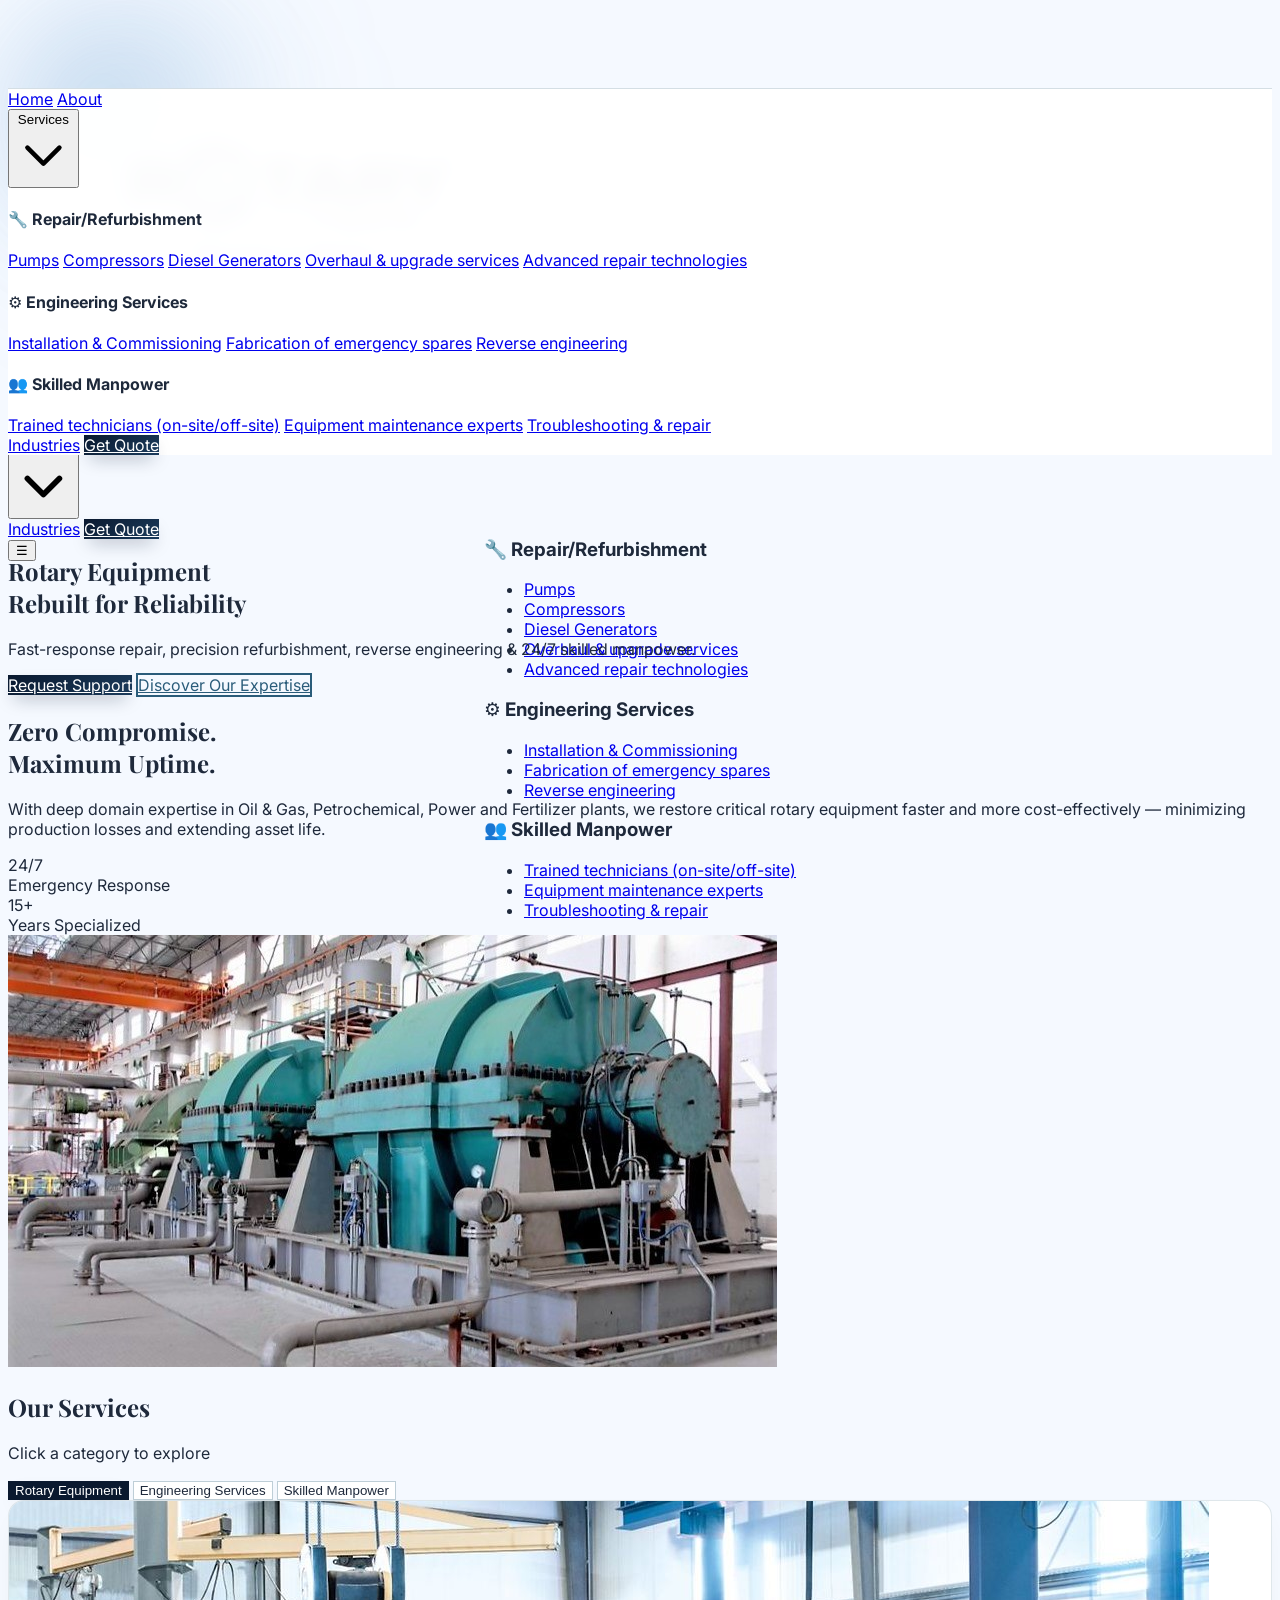
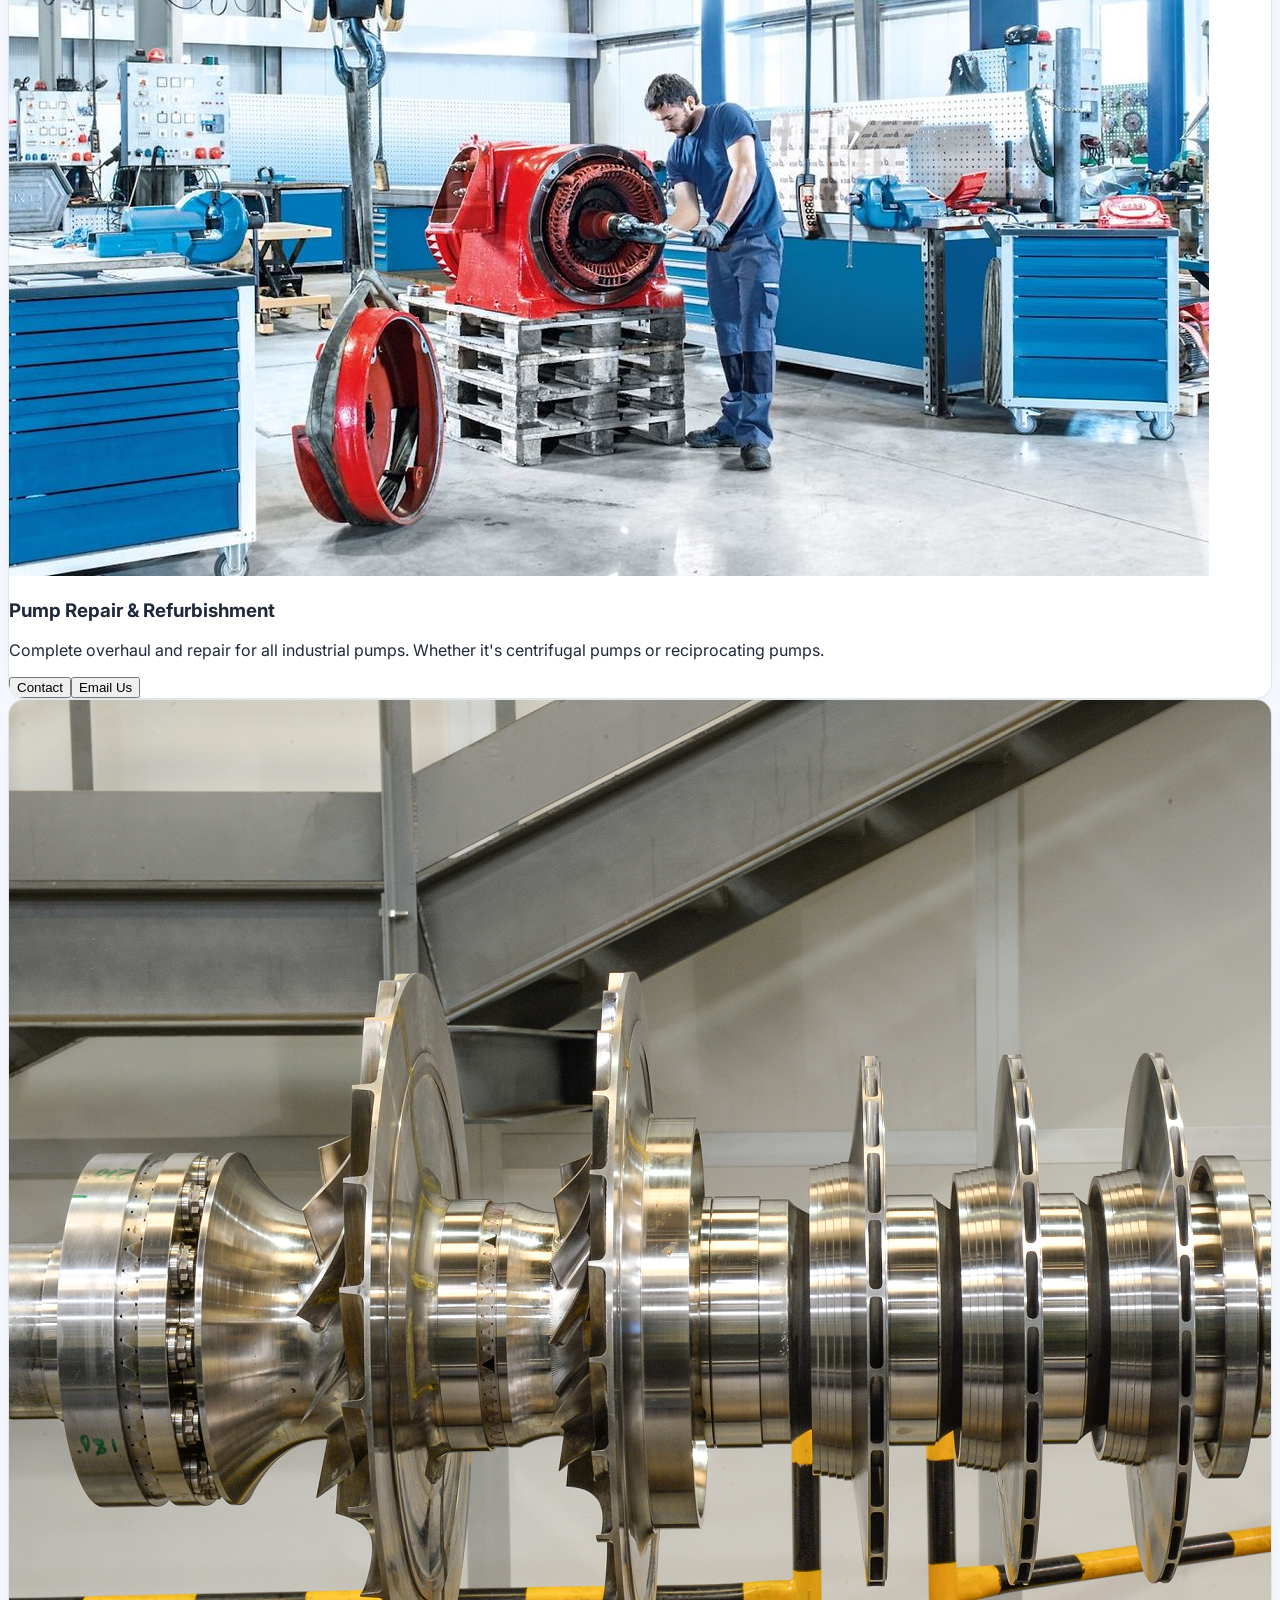
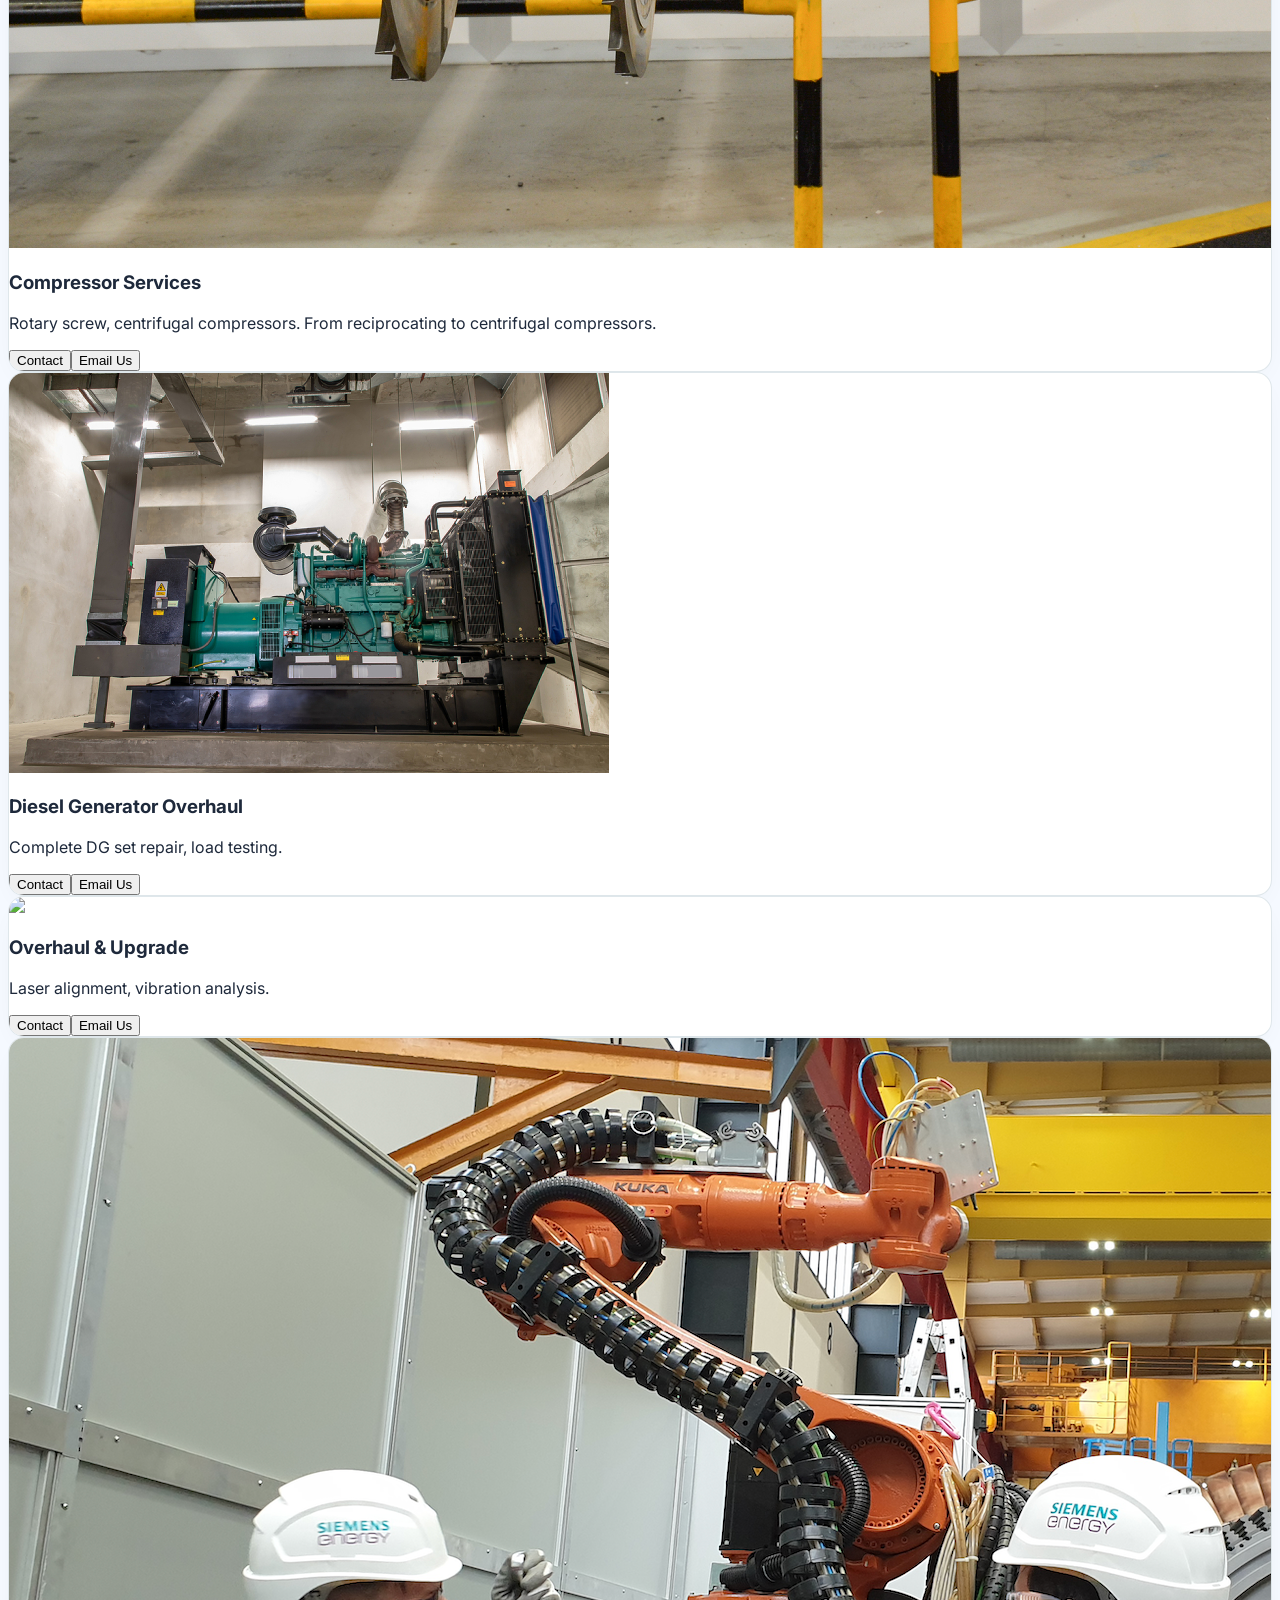
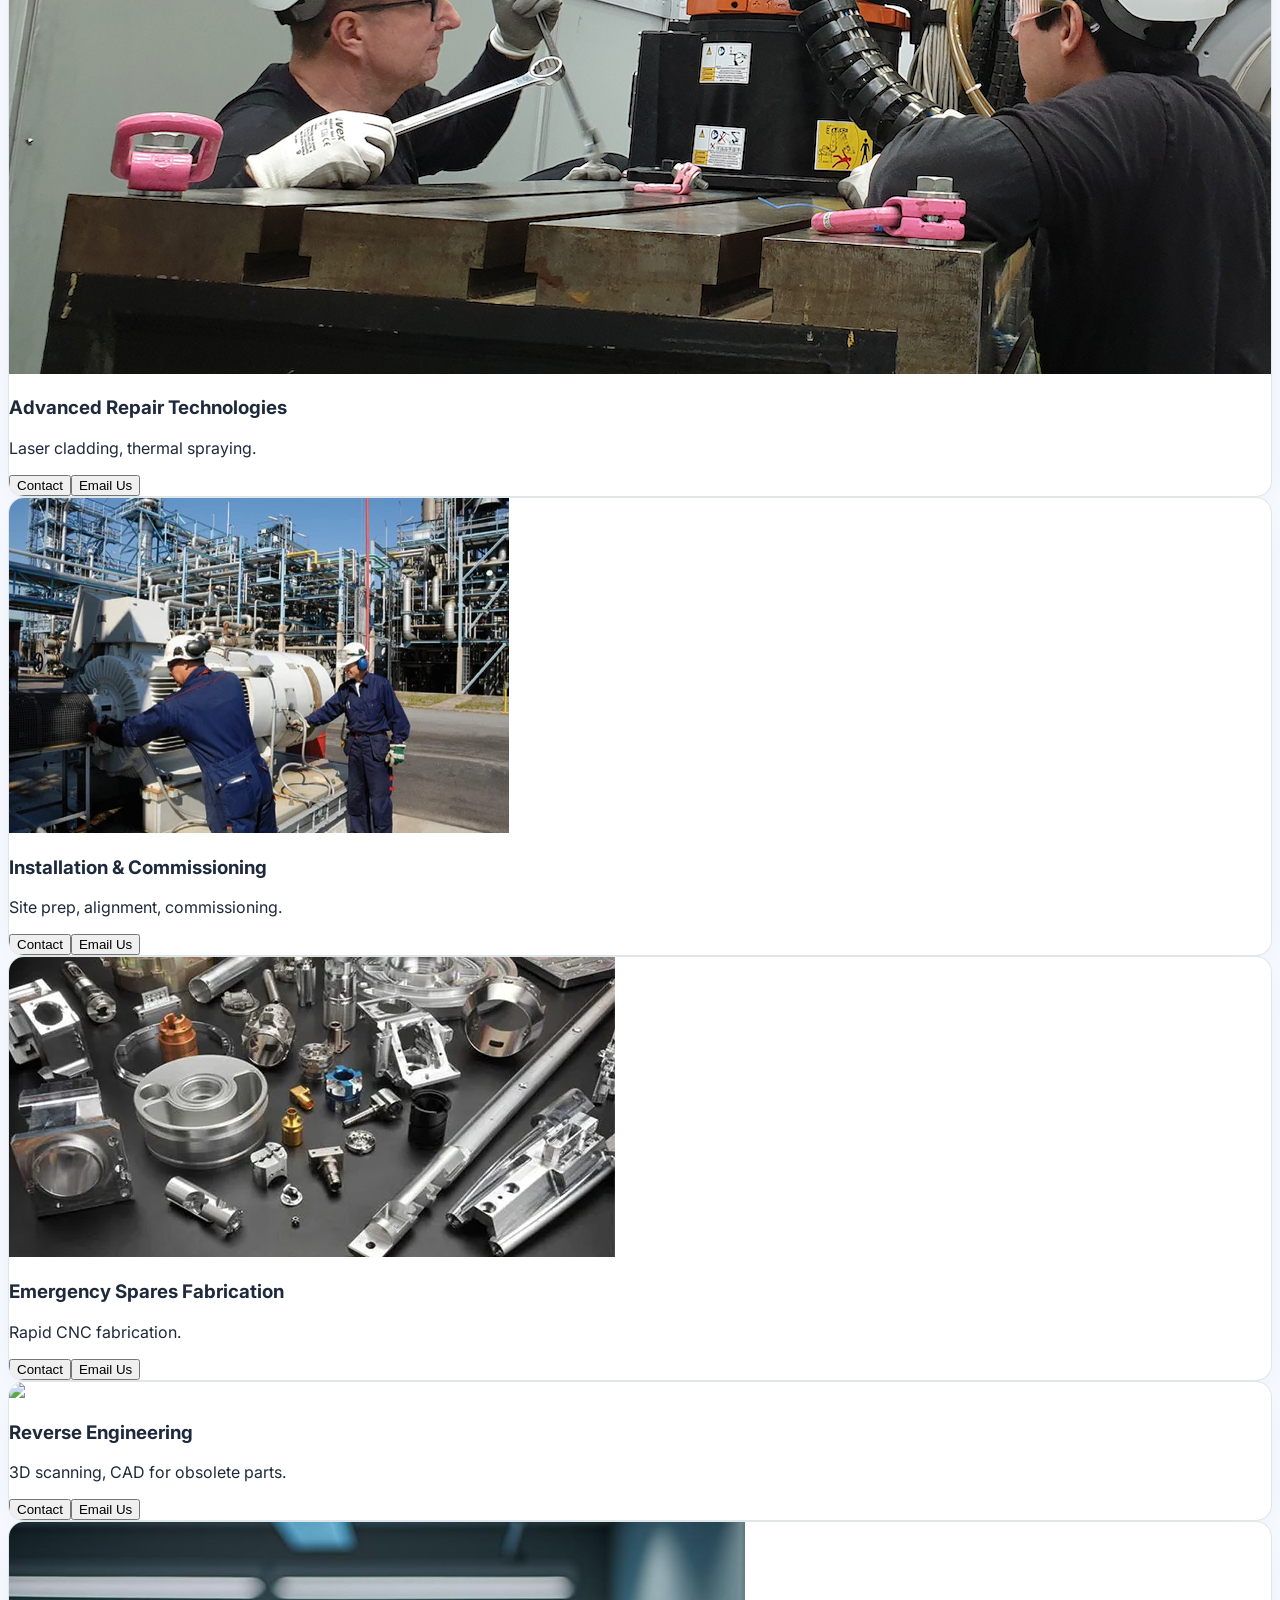
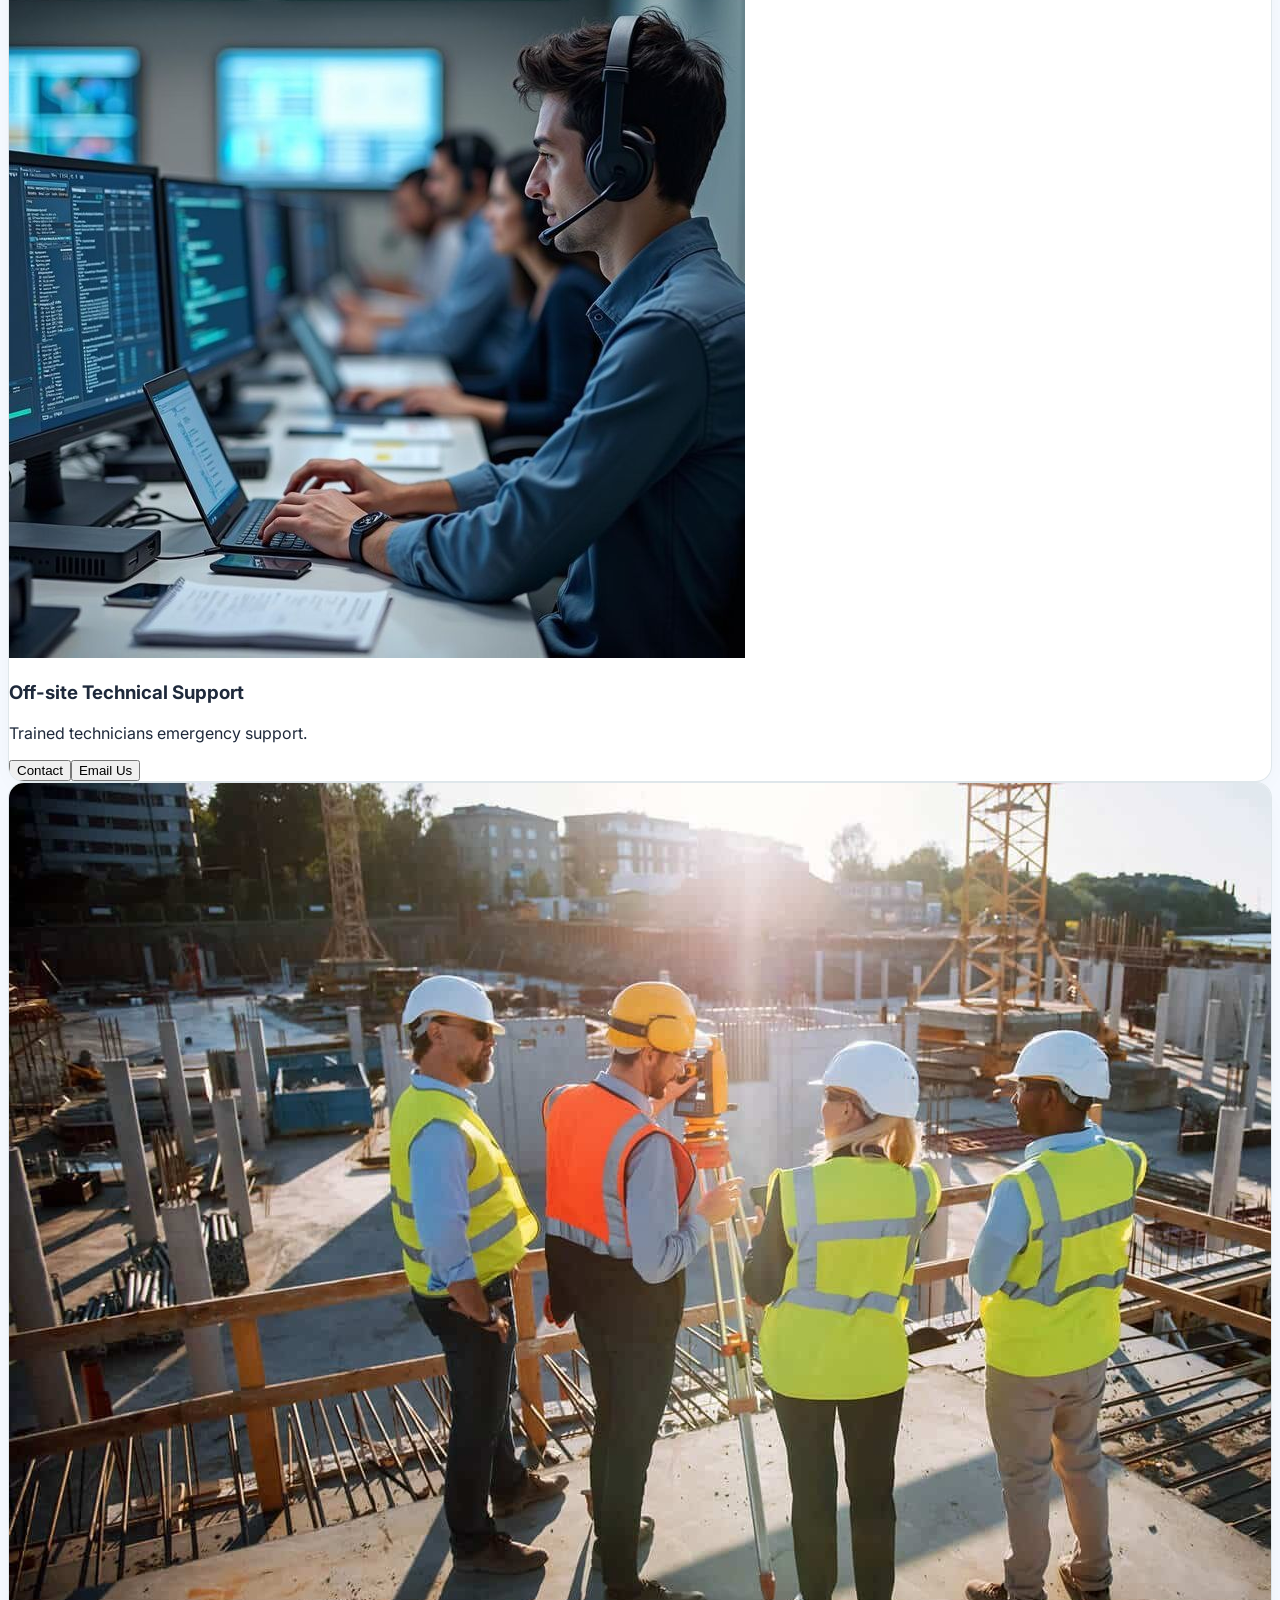
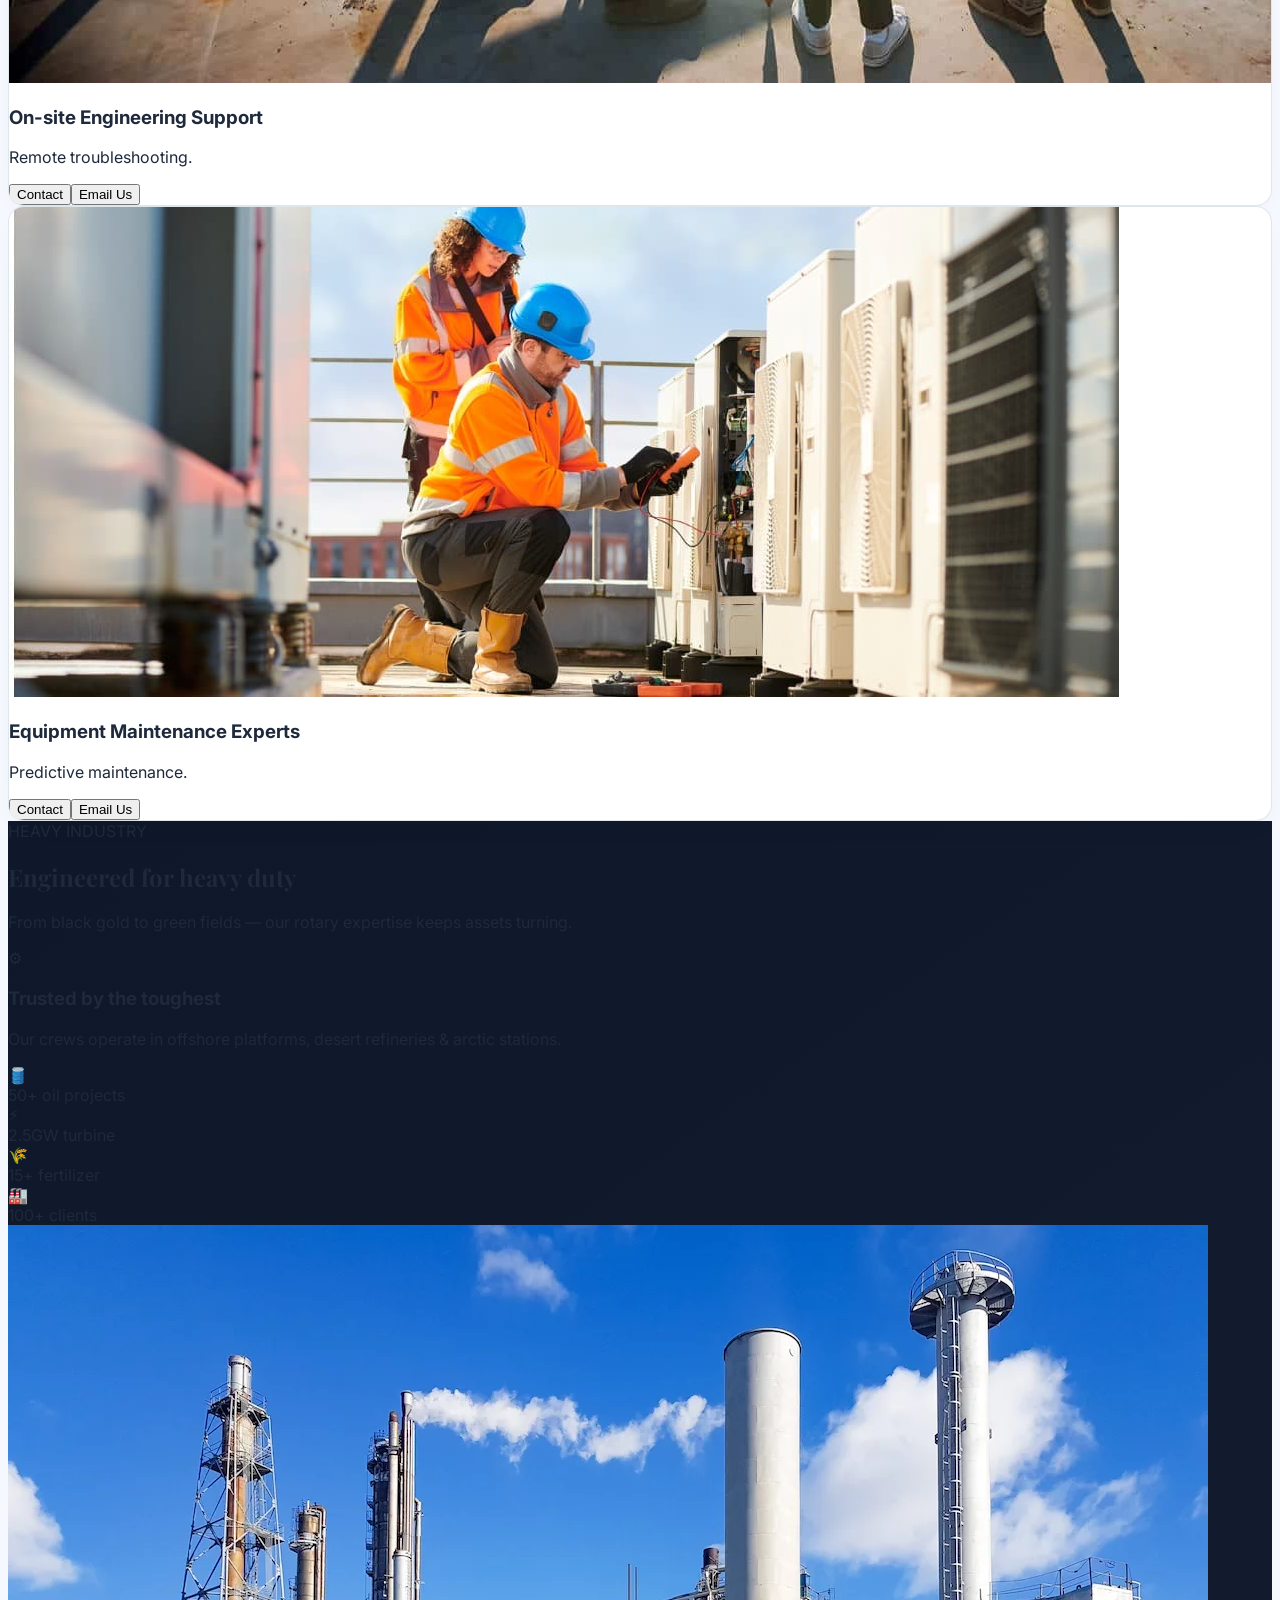
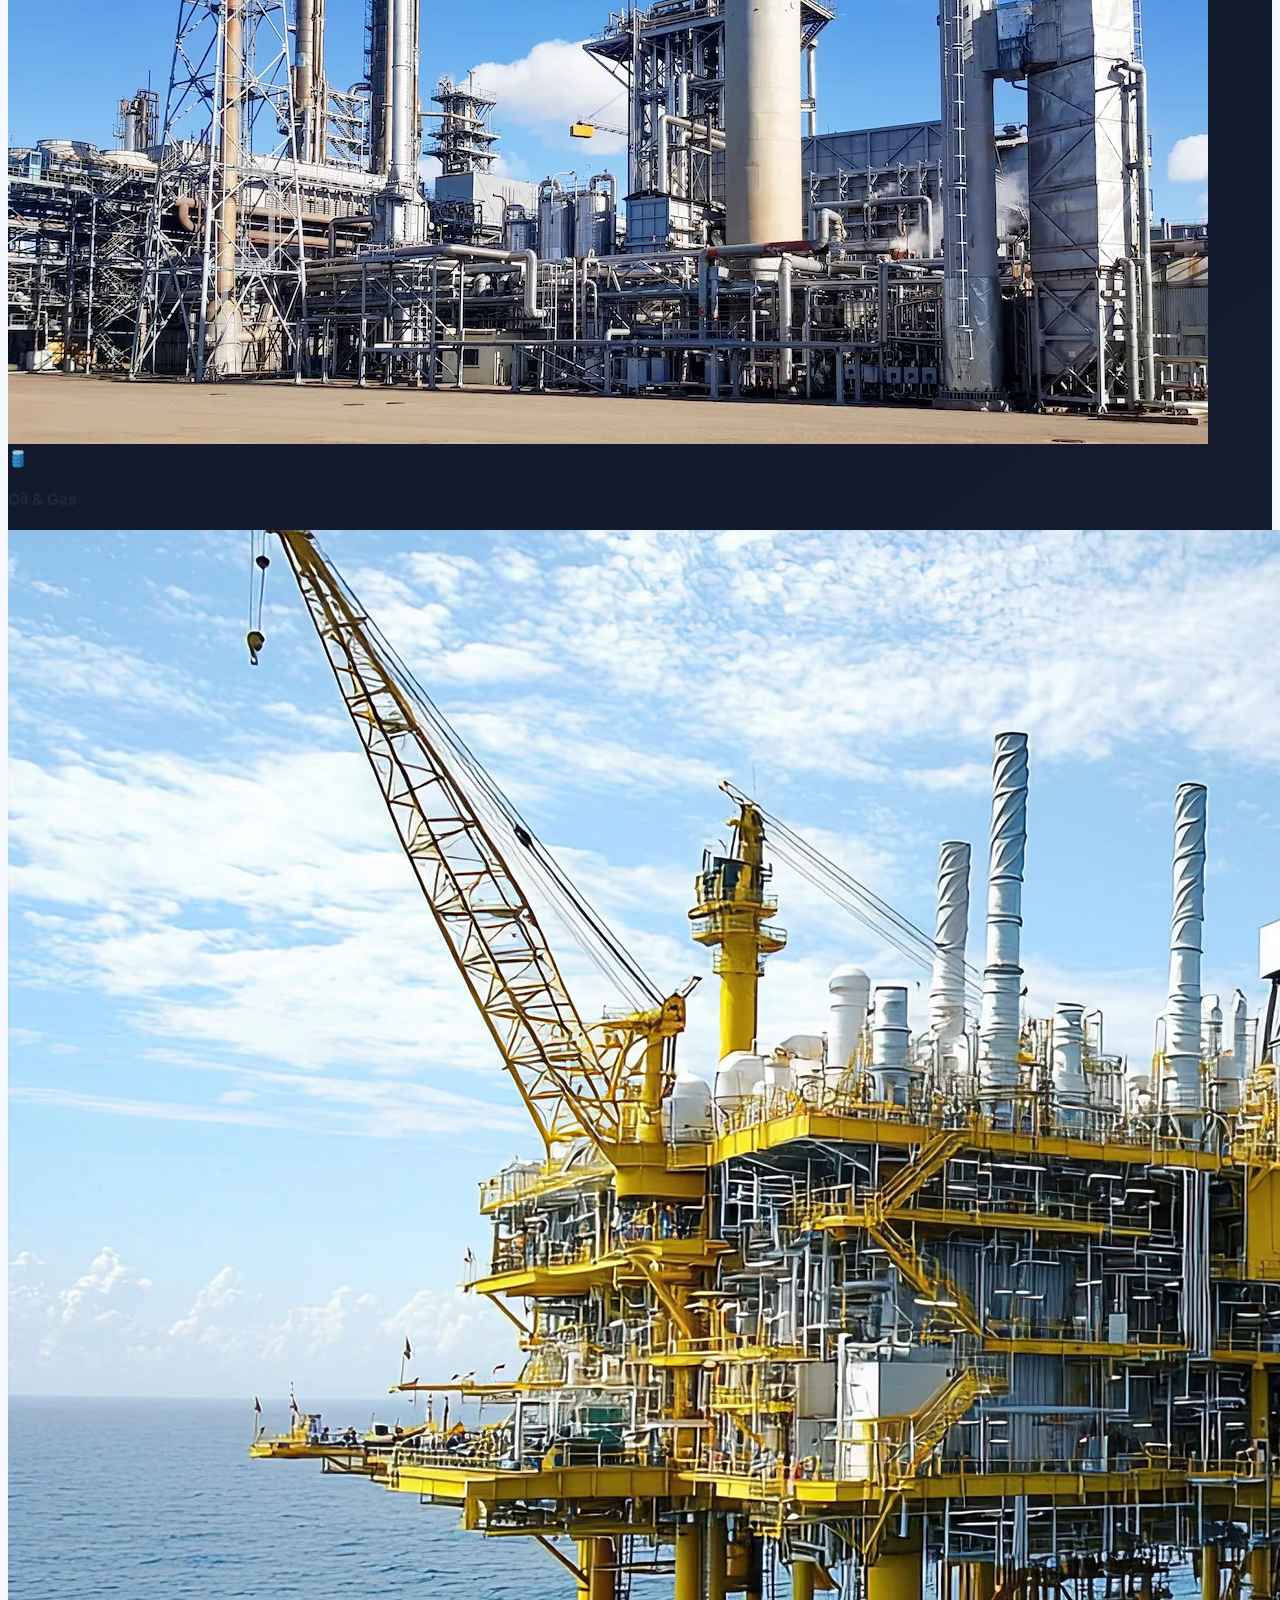
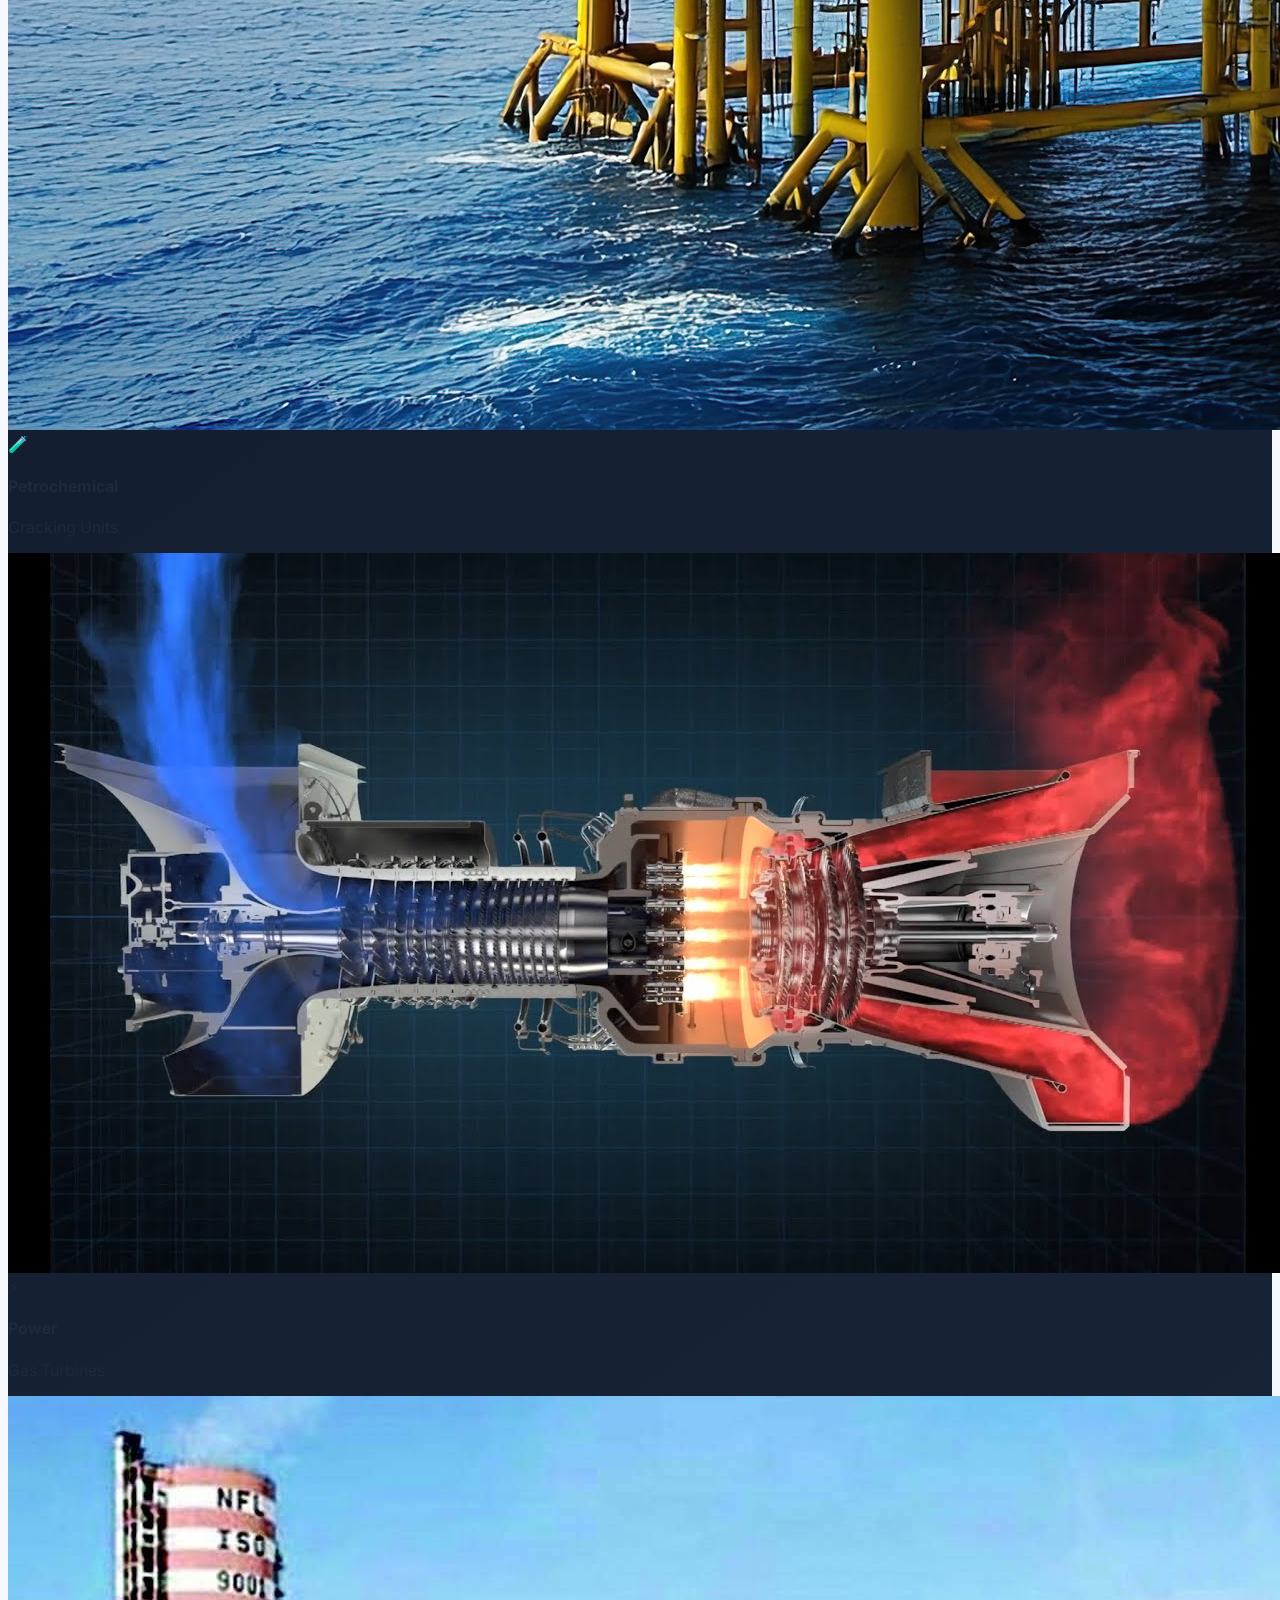
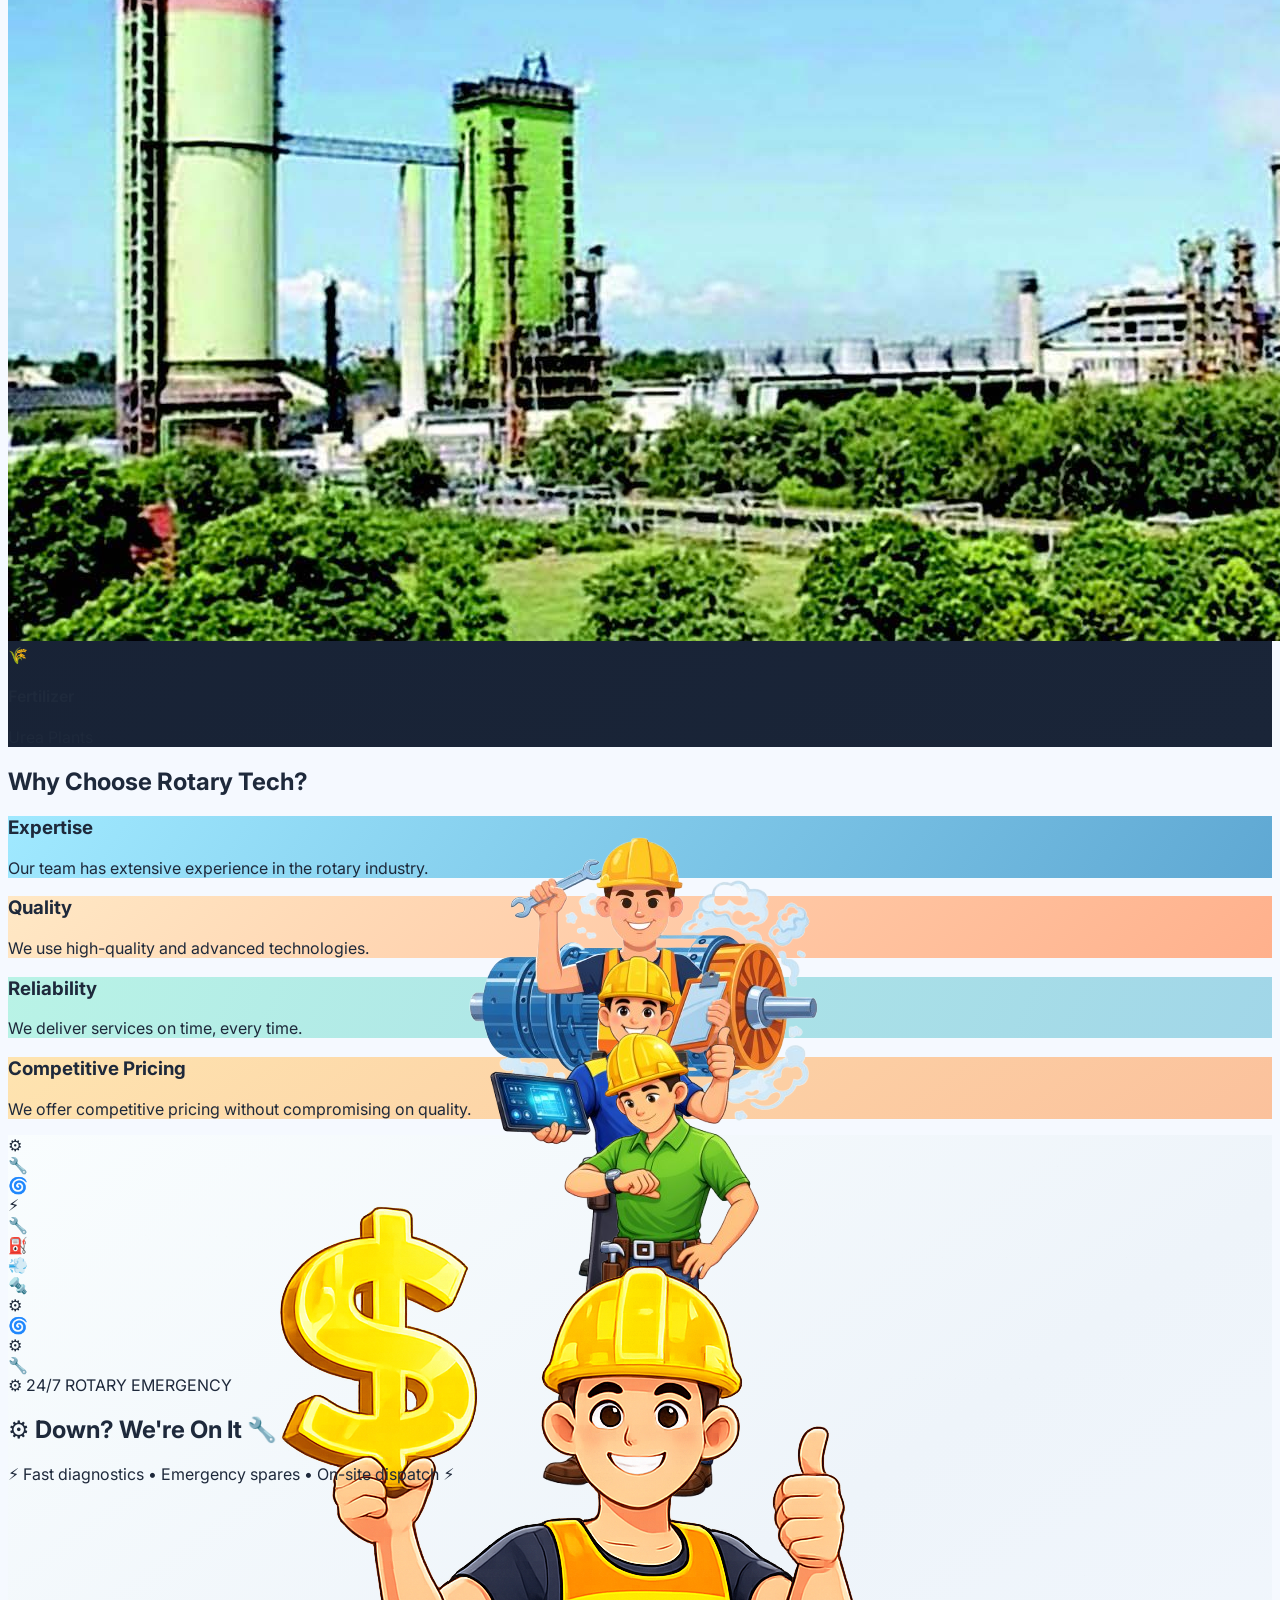
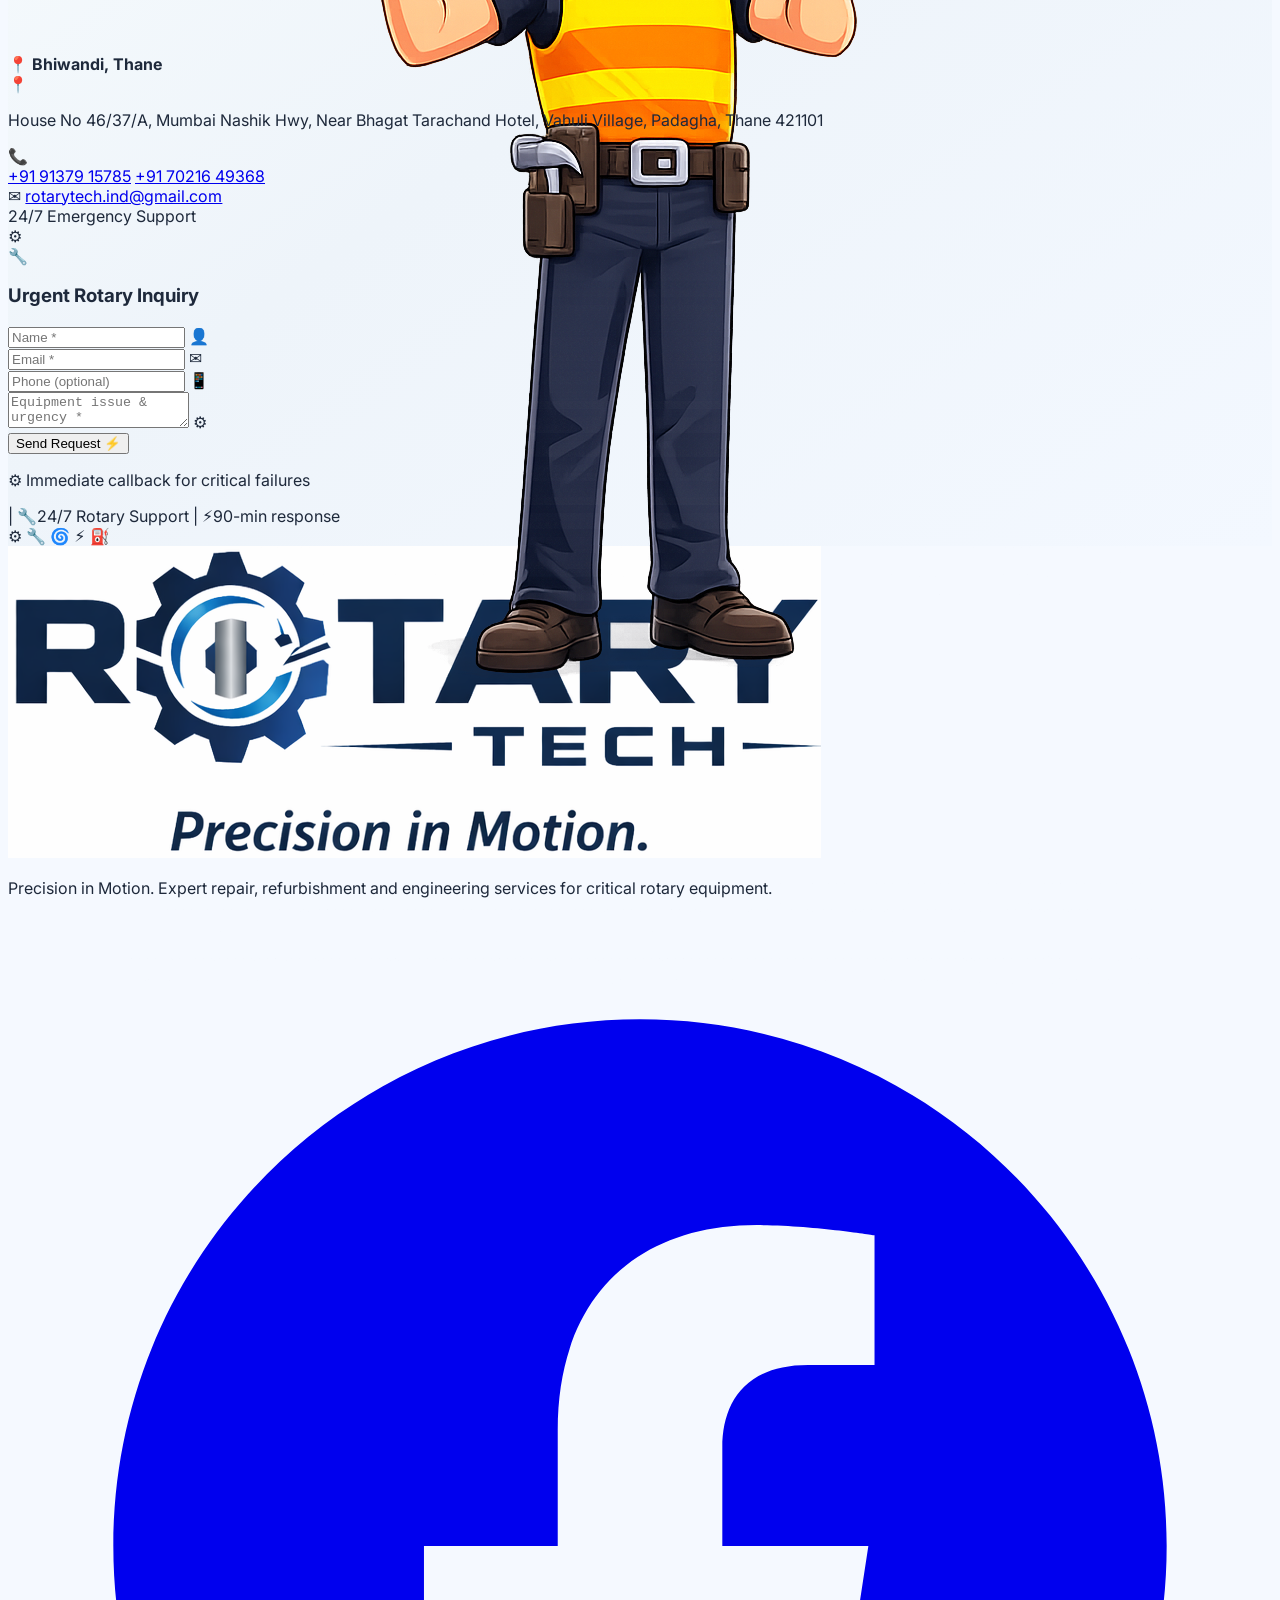
==== commit f187a4d2: "Initial commit" ====
--- a/index.html
+++ b/index.html
@@ -17,6 +17,10 @@
   <script src="https://cdnjs.cloudflare.com/ajax/libs/gsap/3.12.5/ScrollTrigger.min.js"></script>
   <script src="https://cdnjs.cloudflare.com/ajax/libs/gsap/3.12.5/TextPlugin.min.js"></script>
   
+
+  <!-- EmailJS Library -->
+  <script type="text/javascript" src="https://cdn.jsdelivr.net/npm/@emailjs/browser@4/dist/email.min.js"></script>
+
   <style>
     :root {
       --oxford-blue: #0a192f;
@@ -549,7 +553,7 @@
       </div>
       <div class="relative group" id="about-img">
         <div class="absolute -inset-2 bg-gradient-to-r from-[#2a5c7a] to-[#d4af37] rounded-3xl blur-xl opacity-50 group-hover:opacity-80 transition"></div>
-        <img src="https://www.dxpe.com/wp-content/uploads/2025/07/pump-maintenance-and-repair-main.jpeg" alt="Industrial technician" class="rounded-2xl shadow-2xl relative w-full border-4 border-white">
+        <img src="assets/about1.jpg" alt="Industrial technician" class="rounded-2xl shadow-2xl relative w-full border-4 border-white">
       </div>
     </div>
   </div>
@@ -585,22 +589,22 @@
     </div>
 
     <!-- Cards container - all original styles preserved with subtle backdrop blur -->
-    <div class="services-container">
-      <!-- Rotary Equipment -->
-      <div class="category-services active" id="rotary-services">
-        <div class="grid grid-cols-1 md:grid-cols-2 lg:grid-cols-3 gap-7">
-          <div class="service-card bg-white/95 backdrop-blur-sm" id="service-pumps"><div class="h-48 overflow-hidden"><img src="assets/s1.jpg" class="w-full h-full object-cover group-hover:scale-110 transition duration-500"></div><div class="p-6"><h3 class="text-xl font-bold text-[#0a192f] mb-2">Pump Repair & Refurbishment</h3><p class="text-[#2a5c7a] mb-4">Complete overhaul and repair for all industrial pumps.</p><button onclick="redirectToWhatsApp('rotary','Pump Repair')" class="inline-block bg-[#0a192f] text-white px-6 py-2 rounded-lg font-semibold hover:bg-[#1e3347] transition shadow-md">Contact Us</button></div></div>
-          <div class="service-card bg-white/95 backdrop-blur-sm" id="service-compressors"><div class="h-48 overflow-hidden"><img src="assets/s2.jpg" class="w-full h-full object-cover"></div><div class="p-6"><h3 class="text-xl font-bold text-[#0a192f]">Compressor Services</h3><p class="text-[#2a5c7a] mb-4">Rotary screw, centrifugal compressors.</p><button onclick="redirectToWhatsApp('rotary','Compressor Services')" class="bg-[#0a192f] text-white px-6 py-2 rounded-lg">Contact</button></div></div>
-          <div class="service-card bg-white/95 backdrop-blur-sm" id="service-diesel-generators"><div class="h-48 overflow-hidden"><img src="assets/s3.jpg" class="w-full h-full object-cover"></div><div class="p-6"><h3 class="text-xl font-bold text-[#0a192f]">Diesel Generator Overhaul</h3><p class="text-[#2a5c7a] mb-4">Complete DG set repair, load testing.</p><button onclick="redirectToWhatsApp('rotary','DG Overhaul')" class="bg-[#0a192f] text-white px-6 py-2 rounded-lg">Contact</button></div></div>
-          <div class="service-card bg-white/95 backdrop-blur-sm" id="service-overhaul"><div class="h-48 overflow-hidden"><img src="https://images.unsplash.com/photo-1581091226033-d5c48150dbaa?w=400&h=300&fit=crop&auto=format" class="w-full h-full object-cover"></div><div class="p-6"><h3 class="text-xl font-bold text-[#0a192f]">Overhaul & Upgrade</h3><p class="text-[#2a5c7a] mb-4">Laser alignment, vibration analysis.</p><button onclick="redirectToWhatsApp('rotary','Overhaul & Upgrade')" class="bg-[#0a192f] text-white px-6 py-2 rounded-lg">Contact</button></div></div>
-          <div class="service-card bg-white/95 backdrop-blur-sm" id="service-advanced-tech"><div class="h-48 overflow-hidden"><img src="assets/s5.png" class="w-full h-full object-cover"></div><div class="p-6"><h3 class="text-xl font-bold text-[#0a192f]">Advanced Repair Technologies</h3><p class="text-[#2a5c7a] mb-4">Laser cladding, thermal spraying.</p><button onclick="redirectToWhatsApp('rotary','Advanced Repair')" class="bg-[#0a192f] text-white px-6 py-2 rounded-lg">Contact</button></div></div>
-        </div>
-      </div>
-      <!-- Engineering Services Cards -->
-      <div class="category-services hidden" id="engineering-services"><div class="grid grid-cols-1 md:grid-cols-2 lg:grid-cols-3 gap-7"><div class="service-card bg-white/95 backdrop-blur-sm" id="service-installation"><div class="h-48 overflow-hidden"><img src="assets/s6.webp"></div><div class="p-6"><h3 class="text-xl font-bold text-[#0a192f]">Installation & Commissioning</h3><p class="text-[#2a5c7a] mb-4">Site prep, alignment, commissioning.</p><button onclick="redirectToWhatsApp('engineering','Installation')" class="bg-[#0a192f] text-white px-6 py-2 rounded-lg">Contact</button></div></div><div class="service-card bg-white/95 backdrop-blur-sm" id="service-emergency-spares"><div class="h-48 overflow-hidden"><img src="assets/s7.webp"></div><div class="p-6"><h3 class="text-xl font-bold text-[#0a192f]">Emergency Spares Fabrication</h3><p class="text-[#2a5c7a] mb-4">Rapid CNC fabrication.</p><button onclick="redirectToWhatsApp('engineering','Emergency Spares')" class="bg-[#0a192f] text-white px-6 py-2 rounded-lg">Contact</button></div></div><div class="service-card bg-white/95 backdrop-blur-sm" id="service-reverse-engineering"><div class="h-48 overflow-hidden"><img src="https://images.unsplash.com/photo-1581091226033-d5c48150dbaa?w=400&h=300&fit=crop&auto=format"></div><div class="p-6"><h3 class="text-xl font-bold text-[#0a192f]">Reverse Engineering</h3><p class="text-[#2a5c7a] mb-4">3D scanning, CAD for obsolete parts.</p><button onclick="redirectToWhatsApp('engineering','Reverse Engineering')" class="bg-[#0a192f] text-white px-6 py-2 rounded-lg">Contact</button></div></div></div></div>
-      <!-- Manpower Cards -->
-      <div class="category-services hidden" id="manpower-services"><div class="grid grid-cols-1 md:grid-cols-2 lg:grid-cols-3 gap-7"><div class="service-card bg-white/95 backdrop-blur-sm" id="service-onsite-support"><div class="h-48 overflow-hidden"><img src="assets/s9.jfif"></div><div class="p-6"><h3 class="text-xl font-bold text-[#0a192f]">On-site Technical Support</h3><p class="text-[#2a5c7a] mb-4">Trained technicians emergency support.</p><button onclick="redirectToWhatsApp('manpower','On-site Support')" class="bg-[#0a192f] text-white px-6 py-2 rounded-lg">Contact</button></div></div><div class="service-card bg-white/95 backdrop-blur-sm" id="service-offsite-support"><div class="h-48 overflow-hidden"><img src="assets/s10.jpg"></div><div class="p-6"><h3 class="text-xl font-bold text-[#0a192f]">Off-site Engineering Support</h3><p class="text-[#2a5c7a] mb-4">Remote troubleshooting.</p><button onclick="redirectToWhatsApp('manpower','Off-site Support')" class="bg-[#0a192f] text-white px-6 py-2 rounded-lg">Contact</button></div></div><div class="service-card bg-white/95 backdrop-blur-sm" id="service-maintenance"><div class="h-48 overflow-hidden"><img src="assets/s11.jpg"></div><div class="p-6"><h3 class="text-xl font-bold text-[#0a192f]">Equipment Maintenance Experts</h3><p class="text-[#2a5c7a] mb-4">Predictive maintenance.</p><button onclick="redirectToWhatsApp('manpower','Maintenance Experts')" class="bg-[#0a192f] text-white px-6 py-2 rounded-lg">Contact</button></div></div></div></div>
-    </div>
+   <div class="services-container">
+  <!-- Rotary Equipment -->
+  <div class="category-services active" id="rotary-services">
+    <div class="grid grid-cols-1 md:grid-cols-2 lg:grid-cols-3 gap-7">
+      <div class="service-card bg-white/95 backdrop-blur-sm" id="service-pumps"><div class="h-48 overflow-hidden"><img src="assets/s1.jpg" class="w-full h-full object-cover group-hover:scale-110 transition duration-500"></div><div class="p-6"><h3 class="text-xl font-bold text-[#0a192f] mb-2">Pump Repair & Refurbishment</h3><p class="text-[#2a5c7a] mb-4">Complete overhaul and repair for all industrial pumps. Whether it's centrifugal pumps or reciprocating pumps.</p><div class="flex flex-wrap gap-3"><button onclick="redirectToWhatsApp('rotary','Pump Repair')" class="inline-block bg-[#0a192f] text-white px-6 py-2 rounded-lg font-semibold hover:bg-[#1e3347] transition shadow-md">Contact</button><button onclick="redirectToEmail('Pump Repair')" class="inline-block bg-white text-[#0a192f] border border-[#0a192f] px-6 py-2 rounded-lg font-semibold hover:bg-gray-100 transition shadow-md">Email Us</button></div></div></div>
+      <div class="service-card bg-white/95 backdrop-blur-sm" id="service-compressors"><div class="h-48 overflow-hidden"><img src="assets/S2.png" class="w-full h-full object-cover"></div><div class="p-6"><h3 class="text-xl font-bold text-[#0a192f]">Compressor Services</h3><p class="text-[#2a5c7a] mb-4">Rotary screw, centrifugal compressors. From reciprocating to centrifugal compressors.</p><div class="flex flex-wrap gap-3"><button onclick="redirectToWhatsApp('rotary','Compressor Services')" class="bg-[#0a192f] text-white px-6 py-2 rounded-lg">Contact</button><button onclick="redirectToEmail('Compressor Services')" class="inline-block bg-white text-[#0a192f] border border-[#0a192f] px-6 py-2 rounded-lg font-semibold hover:bg-gray-100 transition shadow-md">Email Us</button></div></div></div>
+      <div class="service-card bg-white/95 backdrop-blur-sm" id="service-diesel-generators"><div class="h-48 overflow-hidden"><img src="assets/s3.jpg" class="w-full h-full object-cover"></div><div class="p-6"><h3 class="text-xl font-bold text-[#0a192f]">Diesel Generator Overhaul</h3><p class="text-[#2a5c7a] mb-4">Complete DG set repair, load testing.</p><div class="flex flex-wrap gap-3"><button onclick="redirectToWhatsApp('rotary','DG Overhaul')" class="bg-[#0a192f] text-white px-6 py-2 rounded-lg">Contact</button><button onclick="redirectToEmail('DG Overhaul')" class="inline-block bg-white text-[#0a192f] border border-[#0a192f] px-6 py-2 rounded-lg font-semibold hover:bg-gray-100 transition shadow-md">Email Us</button></div></div></div>
+      <div class="service-card bg-white/95 backdrop-blur-sm" id="service-overhaul"><div class="h-48 overflow-hidden"><img src="https://images.unsplash.com/photo-1581091226033-d5c48150dbaa?w=400&h=300&fit=crop&auto=format" class="w-full h-full object-cover"></div><div class="p-6"><h3 class="text-xl font-bold text-[#0a192f]">Overhaul & Upgrade</h3><p class="text-[#2a5c7a] mb-4">Laser alignment, vibration analysis.</p><div class="flex flex-wrap gap-3"><button onclick="redirectToWhatsApp('rotary','Overhaul & Upgrade')" class="bg-[#0a192f] text-white px-6 py-2 rounded-lg">Contact</button><button onclick="redirectToEmail('Overhaul & Upgrade')" class="inline-block bg-white text-[#0a192f] border border-[#0a192f] px-6 py-2 rounded-lg font-semibold hover:bg-gray-100 transition shadow-md">Email Us</button></div></div></div>
+      <div class="service-card bg-white/95 backdrop-blur-sm" id="service-advanced-tech"><div class="h-48 overflow-hidden"><img src="assets/s5.png" class="w-full h-full object-cover"></div><div class="p-6"><h3 class="text-xl font-bold text-[#0a192f]">Advanced Repair Technologies</h3><p class="text-[#2a5c7a] mb-4">Laser cladding, thermal spraying.</p><div class="flex flex-wrap gap-3"><button onclick="redirectToWhatsApp('rotary','Advanced Repair')" class="bg-[#0a192f] text-white px-6 py-2 rounded-lg">Contact</button><button onclick="redirectToEmail('Advanced Repair')" class="inline-block bg-white text-[#0a192f] border border-[#0a192f] px-6 py-2 rounded-lg font-semibold hover:bg-gray-100 transition shadow-md">Email Us</button></div></div></div>
+    </div>
+  </div>
+  <!-- Engineering Services Cards -->
+  <div class="category-services hidden" id="engineering-services"><div class="grid grid-cols-1 md:grid-cols-2 lg:grid-cols-3 gap-7"><div class="service-card bg-white/95 backdrop-blur-sm" id="service-installation"><div class="h-48 overflow-hidden"><img src="assets/s6.webp"></div><div class="p-6"><h3 class="text-xl font-bold text-[#0a192f]">Installation & Commissioning</h3><p class="text-[#2a5c7a] mb-4">Site prep, alignment, commissioning.</p><div class="flex flex-wrap gap-3"><button onclick="redirectToWhatsApp('engineering','Installation')" class="bg-[#0a192f] text-white px-6 py-2 rounded-lg">Contact</button><button onclick="redirectToEmail('Installation & Commissioning')" class="inline-block bg-white text-[#0a192f] border border-[#0a192f] px-6 py-2 rounded-lg font-semibold hover:bg-gray-100 transition shadow-md">Email Us</button></div></div></div><div class="service-card bg-white/95 backdrop-blur-sm" id="service-emergency-spares"><div class="h-48 overflow-hidden"><img src="assets/s7.webp"></div><div class="p-6"><h3 class="text-xl font-bold text-[#0a192f]">Emergency Spares Fabrication</h3><p class="text-[#2a5c7a] mb-4">Rapid CNC fabrication.</p><div class="flex flex-wrap gap-3"><button onclick="redirectToWhatsApp('engineering','Emergency Spares')" class="bg-[#0a192f] text-white px-6 py-2 rounded-lg">Contact</button><button onclick="redirectToEmail('Emergency Spares Fabrication')" class="inline-block bg-white text-[#0a192f] border border-[#0a192f] px-6 py-2 rounded-lg font-semibold hover:bg-gray-100 transition shadow-md">Email Us</button></div></div></div><div class="service-card bg-white/95 backdrop-blur-sm" id="service-reverse-engineering"><div class="h-48 overflow-hidden"><img src="https://images.unsplash.com/photo-1581091226033-d5c48150dbaa?w=400&h=300&fit=crop&auto=format"></div><div class="p-6"><h3 class="text-xl font-bold text-[#0a192f]">Reverse Engineering</h3><p class="text-[#2a5c7a] mb-4">3D scanning, CAD for obsolete parts.</p><div class="flex flex-wrap gap-3"><button onclick="redirectToWhatsApp('engineering','Reverse Engineering')" class="bg-[#0a192f] text-white px-6 py-2 rounded-lg">Contact</button><button onclick="redirectToEmail('Reverse Engineering')" class="inline-block bg-white text-[#0a192f] border border-[#0a192f] px-6 py-2 rounded-lg font-semibold hover:bg-gray-100 transition shadow-md">Email Us</button></div></div></div></div></div>
+  <!-- Manpower Cards -->
+  <div class="category-services hidden" id="manpower-services"><div class="grid grid-cols-1 md:grid-cols-2 lg:grid-cols-3 gap-7"><div class="service-card bg-white/95 backdrop-blur-sm" id="service-onsite-support"><div class="h-48 overflow-hidden"><img src="assets/s9.jfif"></div><div class="p-6"><h3 class="text-xl font-bold text-[#0a192f]">Off-site Technical Support</h3><p class="text-[#2a5c7a] mb-4">Trained technicians emergency support.</p><div class="flex flex-wrap gap-3"><button onclick="redirectToWhatsApp('manpower','On-site Support')" class="bg-[#0a192f] text-white px-6 py-2 rounded-lg">Contact</button><button onclick="redirectToEmail('Off-site Technical Support')" class="inline-block bg-white text-[#0a192f] border border-[#0a192f] px-6 py-2 rounded-lg font-semibold hover:bg-gray-100 transition shadow-md">Email Us</button></div></div></div><div class="service-card bg-white/95 backdrop-blur-sm" id="service-offsite-support"><div class="h-48 overflow-hidden"><img src="assets/s10.jpg"></div><div class="p-6"><h3 class="text-xl font-bold text-[#0a192f]">On-site Engineering Support</h3><p class="text-[#2a5c7a] mb-4">Remote troubleshooting.</p><div class="flex flex-wrap gap-3"><button onclick="redirectToWhatsApp('manpower','Off-site Support')" class="bg-[#0a192f] text-white px-6 py-2 rounded-lg">Contact</button><button onclick="redirectToEmail('On-site Engineering Support')" class="inline-block bg-white text-[#0a192f] border border-[#0a192f] px-6 py-2 rounded-lg font-semibold hover:bg-gray-100 transition shadow-md">Email Us</button></div></div></div><div class="service-card bg-white/95 backdrop-blur-sm" id="service-maintenance"><div class="h-48 overflow-hidden"><img src="assets/s11.jpg"></div><div class="p-6"><h3 class="text-xl font-bold text-[#0a192f]">Equipment Maintenance Experts</h3><p class="text-[#2a5c7a] mb-4">Predictive maintenance.</p><div class="flex flex-wrap gap-3"><button onclick="redirectToWhatsApp('manpower','Maintenance Experts')" class="bg-[#0a192f] text-white px-6 py-2 rounded-lg">Contact</button><button onclick="redirectToEmail('Equipment Maintenance Experts')" class="inline-block bg-white text-[#0a192f] border border-[#0a192f] px-6 py-2 rounded-lg font-semibold hover:bg-gray-100 transition shadow-md">Email Us</button></div></div></div></div></div>
+</div>
   </div>
 </section>
 
@@ -654,7 +658,7 @@
         </div>
         
         <!-- Testimonial - compact -->
-        <div class="relative bg-[#1a2535] rounded-xl p-4 text-white border border-[#4f6f8f]/30">
+        <!-- <div class="relative bg-[#1a2535] rounded-xl p-4 text-white border border-[#4f6f8f]/30">
           <p class="text-xs italic text-[#e0e8f0]">“ROTARY TECH had our compressor back online in 24 hours. Unmatched expertise.”</p>
           <div class="flex items-center gap-2 mt-2">
             <div class="w-6 h-6 rounded-full bg-[#d4af37] flex items-center justify-center text-xs font-bold text-[#0a192f]">VK</div>
@@ -663,7 +667,7 @@
               <p class="text-[9px] text-[#a0b8cc]">Maintenance Director, IndianOil</p>
             </div>
           </div>
-        </div>
+        </div> -->
       </div>
 
       <!-- Right column - industry cards compact -->
@@ -720,7 +724,7 @@
 </div>
         
         <!-- Global footprint - compact -->
-        <div class="col-span-2 bg-gradient-to-r from-[#1f2e40] to-[#0f1a24] rounded-xl p-3 flex items-center justify-between border border-[#4f6f8f]/30">
+        <!-- <div class="col-span-2 bg-gradient-to-r from-[#1f2e40] to-[#0f1a24] rounded-xl p-3 flex items-center justify-between border border-[#4f6f8f]/30">
           <div>
             <span class="text-[10px] uppercase tracking-wider text-[#d4af37] font-bold">🌍 global</span>
             <p class="text-sm font-bold text-white">Serving 15+ countries</p>
@@ -730,7 +734,7 @@
             </div>
           </div>
           <span class="text-3xl opacity-30">🌍</span>
-        </div>
+        </div> -->
       </div>
     </div>
   </div>
@@ -928,94 +932,113 @@
     <!-- main grid: left map/contacts + right form -->
     <div class="grid lg:grid-cols-2 gap-6">
       
-      <!-- left column - map & contact pills -->
-      <div class="space-y-4">
-        <!-- map card - with subtle icon overlay -->
-        <div class="bg-white/95 backdrop-blur-sm rounded-xl overflow-hidden border border-[#4f6f8f]/20 shadow-lg relative">
-          <div class="absolute top-2 right-2 text-[#4f6f8f]/15 text-3xl z-10 animate-spin-slow">⚙️</div>
-          <div class="relative h-48 md:h-56">
-            <iframe 
-              class="absolute inset-0 w-full h-full" 
-              src="https://www.google.com/maps/embed?pb=!1m18!1m12!1m3!1d3770.8!2d73.058!3d19.300!2m3!1f0!2f0!3f0!3m2!1i1024!2i768!4f13.1!3m3!1m2!1s0x3be7b8e!2sBhiwandi%2C%20Maharashtra!5e0!3m2!1sen!2sin!4v1730000000000!5m2!1sen!2sin" 
-              style="border:0;" allowfullscreen loading="lazy">
-            </iframe>
-            <!-- location badge -->
-            <div class="absolute bottom-3 left-3 bg-white/95 backdrop-blur-sm px-3 py-2 rounded-lg border border-[#4f6f8f]/20 shadow-md text-xs">
-              <div class="flex items-center gap-1">
-                <span class="text-[#4f6f8f]">📍</span>
-                <strong class="text-[#0a192f]">Bhiwandi, Thane</strong>
-              </div>
-              <span class="text-[#4f6f8f] ml-4">Maharashtra, India</span>
-            </div>
-          </div>
-        </div>
-
-        <!-- contact quick pills - clean 3-col -->
-        <div class="bg-white/95 backdrop-blur-sm rounded-lg py-4 px-4 border border-[#4f6f8f]/20 shadow-md flex items-start gap-3 hover:shadow-lg transition">
-  
-  <span class="text-xl text-[#4f6f8f]">📍</span>
-  
-  <p class="text-sm text-[#0a192f] leading-relaxed">
-    Ground H No 46/37/A, Mumbai Nashik Highway,<br>
-    Near Bhagat Tarachand Hotel, Vahuli Village,<br>
-    Padagha, Thane, Maharashtra 421101
+      <!-- left column - map & contact info -->
+<div class="space-y-4">
+  <!-- map card -->
+  <div class="bg-white/95 backdrop-blur-sm rounded-xl overflow-hidden border border-[#4f6f8f]/20 shadow-lg">
+    <div class="relative h-48 md:h-52">
+      <iframe 
+        class="absolute inset-0 w-full h-full" 
+        src="https://www.google.com/maps/embed?pb=!1m18!1m12!1m3!1d3770.8!2d73.058!3d19.300!2m3!1f0!2f0!3f0!3m2!1i1024!2i768!4f13.1!3m3!1m2!1s0x3be7b8e!2sBhiwandi%2C%20Maharashtra!5e0!3m2!1sen!2sin!4v1730000000000!5m2!1sen!2sin" 
+        style="border:0;" allowfullscreen loading="lazy">
+      </iframe>
+      <div class="absolute bottom-2 left-2 bg-white/95 backdrop-blur-sm px-2 py-1 rounded-lg border border-[#4f6f8f]/20 text-xs">
+        <span class="text-[#4f6f8f]">📍</span>
+        <strong class="text-[#0a192f]">Bhiwandi, Thane</strong>
+      </div>
+    </div>
+  </div>
+
+  <!-- Contact Card - Compact -->
+  <div class="bg-white/95 backdrop-blur-sm rounded-xl border border-[#4f6f8f]/20 shadow-lg p-4">
+    
+    <!-- Address - Compact -->
+    <div class="flex gap-2 mb-3 pb-2 border-b border-[#4f6f8f]/15">
+      <span class="text-[#4f6f8f] text-lg">📍</span>
+      <p class="text-xs text-[#0a192f] leading-relaxed">
+        House No 46/37/A, Mumbai Nashik Hwy, Near Bhagat Tarachand Hotel, Vahuli Village, Padagha, Thane 421101
+      </p>
+    </div>
+    
+    <!-- Phone Numbers - Compact -->
+    <div class="flex gap-2 mb-3 pb-2 border-b border-[#4f6f8f]/15">
+      <span class="text-[#4f6f8f] text-lg">📞</span>
+      <div class="flex-1">
+        <a href="tel:+919137915785" class="block text-sm text-[#0a192f] hover:text-[#2a5c7a] transition">+91 91379 15785</a>
+        <a href="tel:+917021649368" class="block text-sm text-[#0a192f] hover:text-[#2a5c7a] transition mt-0.5">+91 70216 49368</a>
+      </div>
+    </div>
+    
+    <!-- Email - Compact -->
+    <div class="flex gap-2">
+      <span class="text-[#4f6f8f] text-lg">✉️</span>
+      <a href="mailto:rotarytech.ind@gmail.com" class="text-sm text-[#0a192f] hover:text-[#2a5c7a] transition break-all">rotarytech.ind@gmail.com</a>
+    </div>
+    
+    <!-- Emergency Badge - Compact -->
+    <div class="mt-3 pt-2 text-center">
+      <span class="inline-flex items-center gap-1.5 bg-[#d4af37]/10 px-2 py-1 rounded-full text-[10px] font-semibold text-[#0a192f] border border-[#d4af37]/30">
+        <span class="relative flex h-1.5 w-1.5">
+          <span class="animate-ping absolute inline-flex h-full w-full rounded-full bg-[#d4af37]"></span>
+          <span class="relative inline-flex rounded-full h-1.5 w-1.5 bg-[#d4af37]"></span>
+        </span>
+        24/7 Emergency Support
+      </span>
+    </div>
+  </div>
+</div>
+
+      <!-- right column - urgent inquiry form -->
+<div class="bg-white/95 backdrop-blur-sm rounded-xl border border-[#4f6f8f]/20 p-6 shadow-lg relative">
+  <!-- subtle icon decorations -->
+  <div class="absolute -top-2 -right-2 text-[#4f6f8f]/10 text-3xl animate-spin-slow">⚙️</div>
+  <div class="absolute -bottom-2 -left-2 text-[#4f6f8f]/10 text-3xl animate-bounce-slow">🔧</div>
+  
+  <h3 class="text-lg font-bold text-[#0a192f] mb-4 flex items-center gap-2">
+    <span class="w-1 h-5 bg-[#4f6f8f] rounded-full"></span>
+    Urgent Rotary Inquiry
+  </h3>
+  
+  <form id="rotary-contact-form" class="space-y-3">
+    <div class="relative">
+      <input type="text" id="contact-name" name="name" placeholder="Name *" required 
+             class="w-full px-4 py-2.5 rounded-lg bg-[#f8fafc] border border-[#4f6f8f]/20 text-[#0a192f] text-sm placeholder:text-[#4f6f8f]/60 focus:border-[#4f6f8f] focus:outline-none focus:ring-1 focus:ring-[#4f6f8f]/30 pl-9">
+      <span class="absolute left-3 top-1/2 -translate-y-1/2 text-[#4f6f8f] text-sm">👤</span>
+    </div>
+    
+    <div class="relative">
+      <input type="email" id="contact-email" name="email" placeholder="Email *" required 
+             class="w-full px-4 py-2.5 rounded-lg bg-[#f8fafc] border border-[#4f6f8f]/20 text-[#0a192f] text-sm placeholder:text-[#4f6f8f]/60 focus:border-[#4f6f8f] focus:outline-none focus:ring-1 focus:ring-[#4f6f8f]/30 pl-9">
+      <span class="absolute left-3 top-1/2 -translate-y-1/2 text-[#4f6f8f] text-sm">✉️</span>
+    </div>
+    
+    <div class="relative">
+      <input type="tel" id="contact-phone" name="phone" placeholder="Phone (optional)" 
+             class="w-full px-4 py-2.5 rounded-lg bg-[#f8fafc] border border-[#4f6f8f]/20 text-[#0a192f] text-sm placeholder:text-[#4f6f8f]/60 focus:border-[#4f6f8f] focus:outline-none focus:ring-1 focus:ring-[#4f6f8f]/30 pl-9">
+      <span class="absolute left-3 top-1/2 -translate-y-1/2 text-[#4f6f8f] text-sm">📱</span>
+    </div>
+    
+    <div class="relative">
+      <textarea id="contact-message" name="message" rows="2" placeholder="Equipment issue & urgency *" required 
+                class="w-full px-4 py-2.5 rounded-lg bg-[#f8fafc] border border-[#4f6f8f]/20 text-[#0a192f] text-sm placeholder:text-[#4f6f8f]/60 focus:border-[#4f6f8f] focus:outline-none focus:ring-1 focus:ring-[#4f6f8f]/30 pl-9 resize-none"></textarea>
+      <span class="absolute left-3 top-3 text-[#4f6f8f] text-sm">⚙️</span>
+    </div>
+    
+    <button type="submit" 
+            class="w-full bg-[#0a192f] hover:bg-[#1e3347] text-white font-semibold py-2.5 rounded-lg transition text-sm mt-2 shadow-md hover:shadow-lg flex items-center justify-center gap-2">
+      <span>Send Request</span>
+      <span>⚡</span>
+    </button>
+  </form>
+  
+  <p class="text-[10px] text-center text-[#4f6f8f] mt-3 flex items-center justify-center gap-1">
+    <span>⚙️</span> Immediate callback for critical failures
   </p>
-
 </div>
-      </div>
-
-      <!-- right column - urgent inquiry form -->
-      <div class="bg-white/95 backdrop-blur-sm rounded-xl border border-[#4f6f8f]/20 p-6 shadow-lg relative">
-        <!-- subtle icon decorations (just 2) -->
-        <div class="absolute -top-2 -right-2 text-[#4f6f8f]/10 text-3xl animate-spin-slow">⚙️</div>
-        <div class="absolute -bottom-2 -left-2 text-[#4f6f8f]/10 text-3xl animate-bounce-slow">🔧</div>
-        
-        <h3 class="text-lg font-bold text-[#0a192f] mb-4 flex items-center gap-2">
-          <span class="w-1 h-5 bg-[#4f6f8f] rounded-full"></span>
-          Urgent Rotary Inquiry
-        </h3>
-        
-        <form class="space-y-3">
-          <div class="relative">
-            <input type="text" placeholder="Name *" required 
-                   class="w-full px-4 py-2.5 rounded-lg bg-[#f8fafc] border border-[#4f6f8f]/20 text-[#0a192f] text-sm placeholder:text-[#4f6f8f]/60 focus:border-[#4f6f8f] focus:outline-none focus:ring-1 focus:ring-[#4f6f8f]/30 pl-9">
-            <span class="absolute left-3 top-1/2 -translate-y-1/2 text-[#4f6f8f] text-sm">👤</span>
-          </div>
-          
-          <div class="relative">
-            <input type="email" placeholder="Email *" required 
-                   class="w-full px-4 py-2.5 rounded-lg bg-[#f8fafc] border border-[#4f6f8f]/20 text-[#0a192f] text-sm placeholder:text-[#4f6f8f]/60 focus:border-[#4f6f8f] focus:outline-none focus:ring-1 focus:ring-[#4f6f8f]/30 pl-9">
-            <span class="absolute left-3 top-1/2 -translate-y-1/2 text-[#4f6f8f] text-sm">✉️</span>
-          </div>
-          
-          <div class="relative">
-            <input type="tel" placeholder="Phone (optional)" 
-                   class="w-full px-4 py-2.5 rounded-lg bg-[#f8fafc] border border-[#4f6f8f]/20 text-[#0a192f] text-sm placeholder:text-[#4f6f8f]/60 focus:border-[#4f6f8f] focus:outline-none focus:ring-1 focus:ring-[#4f6f8f]/30 pl-9">
-            <span class="absolute left-3 top-1/2 -translate-y-1/2 text-[#4f6f8f] text-sm">📱</span>
-          </div>
-          
-          <div class="relative">
-            <textarea rows="2" placeholder="Equipment issue & urgency *" required 
-                      class="w-full px-4 py-2.5 rounded-lg bg-[#f8fafc] border border-[#4f6f8f]/20 text-[#0a192f] text-sm placeholder:text-[#4f6f8f]/60 focus:border-[#4f6f8f] focus:outline-none focus:ring-1 focus:ring-[#4f6f8f]/30 pl-9 resize-none"></textarea>
-            <span class="absolute left-3 top-3 text-[#4f6f8f] text-sm">⚙️</span>
-          </div>
-          
-          <button type="submit" 
-                  class="w-full bg-[#0a192f] hover:bg-[#1e3347] text-white font-semibold py-2.5 rounded-lg transition text-sm mt-2 shadow-md hover:shadow-lg flex items-center justify-center gap-2">
-            <span>Send Request</span>
-            <span>⚡</span>
-          </button>
-        </form>
-        
-        <p class="text-[10px] text-center text-[#4f6f8f] mt-3 flex items-center justify-center gap-1">
-          <span>⚙️</span> Immediate callback for critical failures
-        </p>
-      </div>
     </div>
 
     <!-- trust badges - clean -->
     <div class="flex justify-center gap-4 mt-6 text-xs text-[#4f6f8f]">
-      <span class="flex items-center gap-1"><span class="text-sm">⚙️</span>ISO 9001</span>
       <span class="text-[#4f6f8f]/30">|</span>
       <span class="flex items-center gap-1"><span class="text-sm">🔧</span>24/7 Rotary Support</span>
       <span class="text-[#4f6f8f]/30">|</span>
@@ -1033,17 +1056,116 @@
 <footer class="bg-[#0a192f] py-16 text-white border-t border-[#1e3a5f]">
   <div class="max-w-7xl mx-auto px-6">
     <div class="grid grid-cols-1 md:grid-cols-2 lg:grid-cols-4 gap-10 mb-12">
-      <div><div class="flex items-center mb-4"><div class="flex items-center mb-4">
-  <img src="assets/RT Logo.png" 
-       alt="Rotary Tech Logo"
-       class="h-14 w-auto object-contain">
-</div></div><p class="text-[#a0b8cc] text-sm leading-relaxed mb-4">Precision in Motion. Expert repair, refurbishment and engineering services for critical rotary equipment.</p><div class="flex space-x-4"><a href="#" class="w-10 h-10 bg-[#1e3a5f] rounded-full flex items-center justify-center hover:bg-[#2a5c7a] transition"><svg class="w-5 h-5" fill="currentColor" viewBox="0 0 24 24"><path d="M22 12c0-5.523-4.477-10-10-10S2 6.477 2 12c0 4.991 3.657 9.128 8.438 9.879v-6.99h-2.54V12h2.54V9.797c0-2.506 1.492-3.89 3.777-3.89 1.094 0 2.238.195 2.238.195v2.46h-1.26c-1.243 0-1.63.771-1.63 1.562V12h2.773l-.443 2.89h-2.33v6.99C18.343 21.128 22 16.991 22 12z"/></svg></a><a href="#" class="w-10 h-10 bg-[#1e3a5f] rounded-full flex items-center justify-center hover:bg-[#2a5c7a] transition"><svg class="w-5 h-5" fill="currentColor" viewBox="0 0 24 24"><path d="M23 3a10.9 10.9 0 01-3.14 1.53 4.48 4.48 0 00-7.86 3v1A10.66 10.66 0 013 4s-4 9 5 13a11.64 11.64 0 01-7 2c9 5 20 0 20-11.5a4.5 4.5 0 00-.08-.83A7.72 7.72 0 0023 3z"/></svg></a><a href="#" class="w-10 h-10 bg-[#1e3a5f] rounded-full flex items-center justify-center hover:bg-[#2a5c7a] transition"><svg class="w-5 h-5" fill="currentColor" viewBox="0 0 24 24"><path d="M16 8a6 6 0 016 6v7h-4v-7a2 2 0 00-2-2 2 2 0 00-2 2v7h-4v-7a6 6 0 016-6zM2 9h4v12H2z"/><circle cx="4" cy="4" r="2"/></svg></a></div></div>
-      <div><h3 class="text-white font-bold text-lg mb-4 border-b border-[#1e3a5f] pb-2">Quick Links</h3><ul class="space-y-3"><li><a href="#home" class="text-[#a0b8cc] hover:text-white transition flex items-center"><span class="text-[#2a5c7a] mr-2">›</span> Home</a></li><li><a href="#about" class="text-[#a0b8cc] hover:text-white transition flex items-center"><span class="text-[#2a5c7a] mr-2">›</span> About Us</a></li><li><a href="#services" class="text-[#a0b8cc] hover:text-white transition flex items-center"><span class="text-[#2a5c7a] mr-2">›</span> Services</a></li><li><a href="#industries" class="text-[#a0b8cc] hover:text-white transition flex items-center"><span class="text-[#2a5c7a] mr-2">›</span> Industries</a></li><li><a href="#contact" class="text-[#a0b8cc] hover:text-white transition flex items-center"><span class="text-[#2a5c7a] mr-2">›</span> Contact</a></li></ul></div>
-      <div><h3 class="text-white font-bold text-lg mb-4 border-b border-[#1e3a5f] pb-2">Our Services</h3><ul class="space-y-3"><li><a href="#service-pumps" class="text-[#a0b8cc] hover:text-white transition flex items-center"><span class="text-[#2a5c7a] mr-2">›</span> Pump Repair</a></li><li><a href="#service-compressors" class="text-[#a0b8cc] hover:text-white transition flex items-center"><span class="text-[#2a5c7a] mr-2">›</span> Compressor Services</a></li><li><a href="#service-diesel-generators" class="text-[#a0b8cc] hover:text-white transition flex items-center"><span class="text-[#2a5c7a] mr-2">›</span> Diesel Generator Overhaul</a></li><li><a href="#service-reverse-engineering" class="text-[#a0b8cc] hover:text-white transition flex items-center"><span class="text-[#2a5c7a] mr-2">›</span> Reverse Engineering</a></li><li><a href="#service-onsite-support" class="text-[#a0b8cc] hover:text-white transition flex items-center"><span class="text-[#2a5c7a] mr-2">›</span> On-site Support</a></li></ul></div>
-      <div><h3 class="text-white font-bold text-lg mb-4 border-b border-[#1e3a5f] pb-2">Contact Us</h3><ul class="space-y-4"><li class="flex items-start"><span class="text-[#2a5c7a] mr-3 mt-1">📍</span><span class="text-[#a0b8cc] text-sm">Ground H No 46/37/A, Mumbai Nashik Highway, Bhagat Tarachand hotel, vahuli village, padagha thane maharashtra 421101</span></li><li class="flex items-center"><span class="text-[#2a5c7a] mr-3">📞</span><a href="tel:+919137915785" class="text-[#a0b8cc] hover:text-white text-sm">+91 9137915785</a></li><li class="flex items-center"><span class="text-[#2a5c7a] mr-3">📧</span><a href="mailto:rotarytech.ind@gmail.com" class="text-[#a0b8cc] hover:text-white text-sm">rotarytech.ind@gmail.com</a></li><li class="flex items-center"><span class="text-[#2a5c7a] mr-3">⏰</span><span class="text-[#a0b8cc] text-sm">24/7 Emergency Support</span></li></ul></div>
-    </div>
+
+      <!-- Company Info -->
+      <div>
+        <div class="flex items-center mb-4">
+          <img src="assets/RT Logo.png" 
+               alt="Rotary Tech Logo"
+               class="h-14 w-auto object-contain">
+        </div>
+
+        <p class="text-[#a0b8cc] text-sm leading-relaxed mb-4">
+          Precision in Motion. Expert repair, refurbishment and engineering services for critical rotary equipment.
+        </p>
+
+        <div class="flex space-x-4">
+
+          <!-- Facebook -->
+          <a href="#" class="w-10 h-10 bg-[#1e3a5f] rounded-full flex items-center justify-center hover:bg-[#2a5c7a] transition">
+            <svg class="w-5 h-5" fill="currentColor" viewBox="0 0 24 24">
+              <path d="M22 12c0-5.523-4.477-10-10-10S2 6.477 2 12c0 4.991 3.657 9.128 8.438 9.879v-6.99h-2.54V12h2.54V9.797c0-2.506 1.492-3.89 3.777-3.89 1.094 0 2.238.195 2.238.195v2.46h-1.26c-1.243 0-1.63.771-1.63 1.562V12h2.773l-.443 2.89h-2.33v6.99C18.343 21.128 22 16.991 22 12z"/>
+            </svg>
+          </a>
+
+          <!-- Instagram -->
+          <a href="https://www.instagram.com/rotarytech.in?igsh=MWcybHkwOTVkMzJ2YQ%3D%3D&utm_source=qr" target="_blank"
+             class="w-10 h-10 bg-[#1e3a5f] rounded-full flex items-center justify-center hover:bg-[#2a5c7a] transition">
+            <svg class="w-5 h-5" fill="currentColor" viewBox="0 0 24 24">
+              <path d="M7.75 2C4.57 2 2 4.57 2 7.75v8.5C2 19.43 4.57 22 7.75 22h8.5C19.43 22 22 19.43 22 16.25v-8.5C22 4.57 19.43 2 16.25 2h-8.5zm8.25 2a2 2 0 012 2v12a2 2 0 01-2 2h-8a2 2 0 01-2-2V6a2 2 0 012-2h8zm-4 3.5A5.5 5.5 0 106 13a5.5 5.5 0 006-5.5zm0 2A3.5 3.5 0 118.5 13 3.5 3.5 0 0112 9.5zm4.25-2.25a1.25 1.25 0 11-1.25 1.25 1.25 1.25 0 011.25-1.25z"/>
+            </svg>
+          </a>
+
+          <!-- LinkedIn -->
+          <a href="#" class="w-10 h-10 bg-[#1e3a5f] rounded-full flex items-center justify-center hover:bg-[#2a5c7a] transition">
+            <svg class="w-5 h-5" fill="currentColor" viewBox="0 0 24 24">
+              <path d="M16 8a6 6 0 016 6v7h-4v-7a2 2 0 00-2-2 2 2 0 00-2 2v7h-4v-7a6 6 0 016-6zM2 9h4v12H2z"/>
+              <circle cx="4" cy="4" r="2"/>
+            </svg>
+          </a>
+
+        </div>
+      </div>
+
+      <!-- Quick Links -->
+      <div>
+        <h3 class="text-white font-bold text-lg mb-4 border-b border-[#1e3a5f] pb-2">Quick Links</h3>
+        <ul class="space-y-3">
+          <li><a href="#home" class="text-[#a0b8cc] hover:text-white transition flex items-center"><span class="text-[#2a5c7a] mr-2">›</span> Home</a></li>
+          <li><a href="#about" class="text-[#a0b8cc] hover:text-white transition flex items-center"><span class="text-[#2a5c7a] mr-2">›</span> About Us</a></li>
+          <li><a href="#services" class="text-[#a0b8cc] hover:text-white transition flex items-center"><span class="text-[#2a5c7a] mr-2">›</span> Services</a></li>
+          <li><a href="#industries" class="text-[#a0b8cc] hover:text-white transition flex items-center"><span class="text-[#2a5c7a] mr-2">›</span> Industries</a></li>
+          <li><a href="#contact" class="text-[#a0b8cc] hover:text-white transition flex items-center"><span class="text-[#2a5c7a] mr-2">›</span> Contact</a></li>
+        </ul>
+      </div>
+
+      <!-- Services -->
+      <div>
+        <h3 class="text-white font-bold text-lg mb-4 border-b border-[#1e3a5f] pb-2">Our Services</h3>
+        <ul class="space-y-3">
+          <li><a href="#service-pumps" class="text-[#a0b8cc] hover:text-white transition flex items-center"><span class="text-[#2a5c7a] mr-2">›</span> Pump Repair</a></li>
+          <li><a href="#service-compressors" class="text-[#a0b8cc] hover:text-white transition flex items-center"><span class="text-[#2a5c7a] mr-2">›</span> Compressor Services</a></li>
+          <li><a href="#service-diesel-generators" class="text-[#a0b8cc] hover:text-white transition flex items-center"><span class="text-[#2a5c7a] mr-2">›</span> Diesel Generator Overhaul</a></li>
+          <li><a href="#service-reverse-engineering" class="text-[#a0b8cc] hover:text-white transition flex items-center"><span class="text-[#2a5c7a] mr-2">›</span> Reverse Engineering</a></li>
+          <li><a href="#service-onsite-support" class="text-[#a0b8cc] hover:text-white transition flex items-center"><span class="text-[#2a5c7a] mr-2">›</span> On-site Support</a></li>
+        </ul>
+      </div>
+
+      <!-- Contact -->
+      <div>
+        <h3 class="text-white font-bold text-lg mb-4 border-b border-[#1e3a5f] pb-2">Contact Us</h3>
+        <ul class="space-y-4">
+          <li class="flex items-start">
+            <span class="text-[#2a5c7a] mr-3 mt-1">📍</span>
+            <span class="text-[#a0b8cc] text-sm">
+              House No 46/37/A, Mumbai Nashik Highway, Bhagat Tarachand hotel, vahuli village, padagha thane maharashtra 421101
+            </span>
+          </li>
+
+          <li class="flex items-center">
+            <span class="text-[#2a5c7a] mr-3">📞</span>
+            <a href="tel:+919137915785" class="text-[#a0b8cc] hover:text-white text-sm">+91 9137915785/ 7021649368</a>
+          </li>
+
+          <li class="flex items-center">
+            <span class="text-[#2a5c7a] mr-3">📧</span>
+            <a href="mailto:rotarytech.ind@gmail.com" class="text-[#a0b8cc] hover:text-white text-sm">rotarytech.ind@gmail.com</a>
+          </li>
+
+          <li class="flex items-center">
+            <span class="text-[#2a5c7a] mr-3">⏰</span>
+            <span class="text-[#a0b8cc] text-sm">24/7 Emergency Support</span>
+          </li>
+        </ul>
+      </div>
+
+    </div>
+
     <div class="border-t border-[#1e3a5f] my-8"></div>
-    <div class="flex flex-col md:flex-row justify-between items-center text-sm"><div class="text-[#a0b8cc] mb-4 md:mb-0">© 2026 <span class="text-white font-semibold">ROTARY TECH</span> – Industrial Rotary Solutions</div><div class="flex gap-4"><span class="text-[#a0b8cc]">ISO 9001 Certified</span><span class="text-[#a0b8cc]">24/7 Emergency</span></div></div>
+
+    <div class="flex flex-col md:flex-row justify-between items-center text-sm">
+      <div class="text-[#a0b8cc] mb-4 md:mb-0">
+        © 2026 <span class="text-white font-semibold">ROTARY TECH</span> – Industrial Rotary Solutions
+      </div>
+
+      <div class="flex gap-4">
+  <a href="https://kunashmedia.com/" target="_blank" rel="noopener noreferrer"
+     class="text-[#a0b8cc] hover:underline">
+    ~Developed by Kunash Media
+  </a>
+</div>
+    </div>
+
   </div>
 </footer>
 
@@ -1245,6 +1367,158 @@
     behavior: 'smooth'
   });
 });
+
+// Email function that always opens Gmail web version
+window.redirectToEmail = (service) => {
+    const email = 'rotarytech.ind@gmail.com';
+    const subject = `Inquiry about ${service} from Website`;
+    const body = `Hello Rotary Tech team,\n\nI am interested in your service: ${service}.\n\nPlease share more details.\n\nThank you.`;
+    
+    // Encode for URL
+    const encodedSubject = encodeURIComponent(subject);
+    const encodedBody = encodeURIComponent(body);
+    
+    // Open Gmail compose window
+    const gmailLink = `https://mail.google.com/mail/?view=cm&fs=1&to=${email}&su=${encodedSubject}&body=${encodedBody}`;
+    
+    // Open in new tab/window
+    window.open(gmailLink, '_blank');
+    
+    console.log(`Opening Gmail for service: ${service}`);
+};
+
+
+// Initialize EmailJS - Replace with your actual Public Key
+(function() {
+    emailjs.init("uUk2qzz7LrXMGZSoU"); // Replace with your actual public key
+})();
+
+// Handle contact form submission
+document.addEventListener('DOMContentLoaded', function() {
+    const contactForm = document.querySelector('#contact form');
+    
+    if (contactForm) {
+        contactForm.addEventListener('submit', function(e) {
+            e.preventDefault();
+            
+            // Get form values
+            const name = this.querySelector('input[placeholder="Name *"]').value;
+            const email = this.querySelector('input[placeholder="Email *"]').value;
+            const phone = this.querySelector('input[placeholder="Phone (optional)"]').value;
+            const message = this.querySelector('textarea[placeholder="Equipment issue & urgency *"]').value;
+            
+            // Validation
+            if (!name || !email || !message) {
+                showNotification('Please fill all required fields!', 'error');
+                return;
+            }
+            
+            // Email validation
+            const emailRegex = /^[^\s@]+@[^\s@]+\.[^\s@]+$/;
+            if (!emailRegex.test(email)) {
+                showNotification('Please enter a valid email address!', 'error');
+                return;
+            }
+            
+            // Get current date/time
+            const now = new Date();
+            const dateTime = now.toLocaleString('en-IN', { timeZone: 'Asia/Kolkata' });
+            
+            // Prepare template parameters
+            const templateParams = {
+                name: name,
+                email: email,
+                phone: phone || 'Not provided',
+                message: message,
+                date: dateTime
+            };
+            
+            // Disable submit button and show loading
+            const submitBtn = this.querySelector('button[type="submit"]');
+            const originalBtnText = submitBtn.innerHTML;
+            submitBtn.disabled = true;
+            submitBtn.innerHTML = '<span>Sending...</span><span>⏳</span>';
+            
+            // Send email via EmailJS
+            emailjs.send(
+                'service_pxhyln5',      // Replace with your Service ID
+                'template_en7qyt8',     // Replace with your Template ID
+                templateParams
+            ).then(function(response) {
+                console.log('SUCCESS!', response.status, response.text);
+                
+                // Show success message
+                showNotification('✅ Your inquiry has been sent successfully! We will contact you shortly.', 'success');
+                
+                // Reset form
+                contactForm.reset();
+                
+                // Reset button
+                submitBtn.disabled = false;
+                submitBtn.innerHTML = originalBtnText;
+                
+            }, function(error) {
+                console.log('FAILED...', error);
+                
+                // Show error message
+                showNotification('❌ Failed to send message. Please try again or contact us directly.', 'error');
+                
+                // Reset button
+                submitBtn.disabled = false;
+                submitBtn.innerHTML = originalBtnText;
+            });
+        });
+    }
+});
+
+// Notification function
+function showNotification(message, type) {
+    // Remove existing notification if any
+    const existingNotif = document.querySelector('.form-notification');
+    if (existingNotif) {
+        existingNotif.remove();
+    }
+    
+    // Create notification element
+    const notification = document.createElement('div');
+    notification.className = `form-notification fixed top-24 left-1/2 transform -translate-x-1/2 z-50 px-6 py-3 rounded-lg shadow-lg text-white text-sm font-medium transition-all duration-300 ${
+        type === 'success' ? 'bg-green-500' : 'bg-red-500'
+    }`;
+    notification.style.animation = 'slideDown 0.3s ease-out';
+    notification.innerHTML = message;
+    
+    // Add to body
+    document.body.appendChild(notification);
+    
+    // Auto remove after 5 seconds
+    setTimeout(() => {
+        notification.style.opacity = '0';
+        setTimeout(() => {
+            notification.remove();
+        }, 300);
+    }, 5000);
+}
+
+// Add CSS for notification animation
+const style = document.createElement('style');
+style.textContent = `
+    @keyframes slideDown {
+        from {
+            opacity: 0;
+            transform: translate(-50%, -20px);
+        }
+        to {
+            opacity: 1;
+            transform: translate(-50%, 0);
+        }
+    }
+    .form-notification {
+        backdrop-filter: blur(8px);
+        box-shadow: 0 4px 20px rgba(0,0,0,0.15);
+    }
+`;
+document.head.appendChild(style);
+
 </script>
 
 </body>
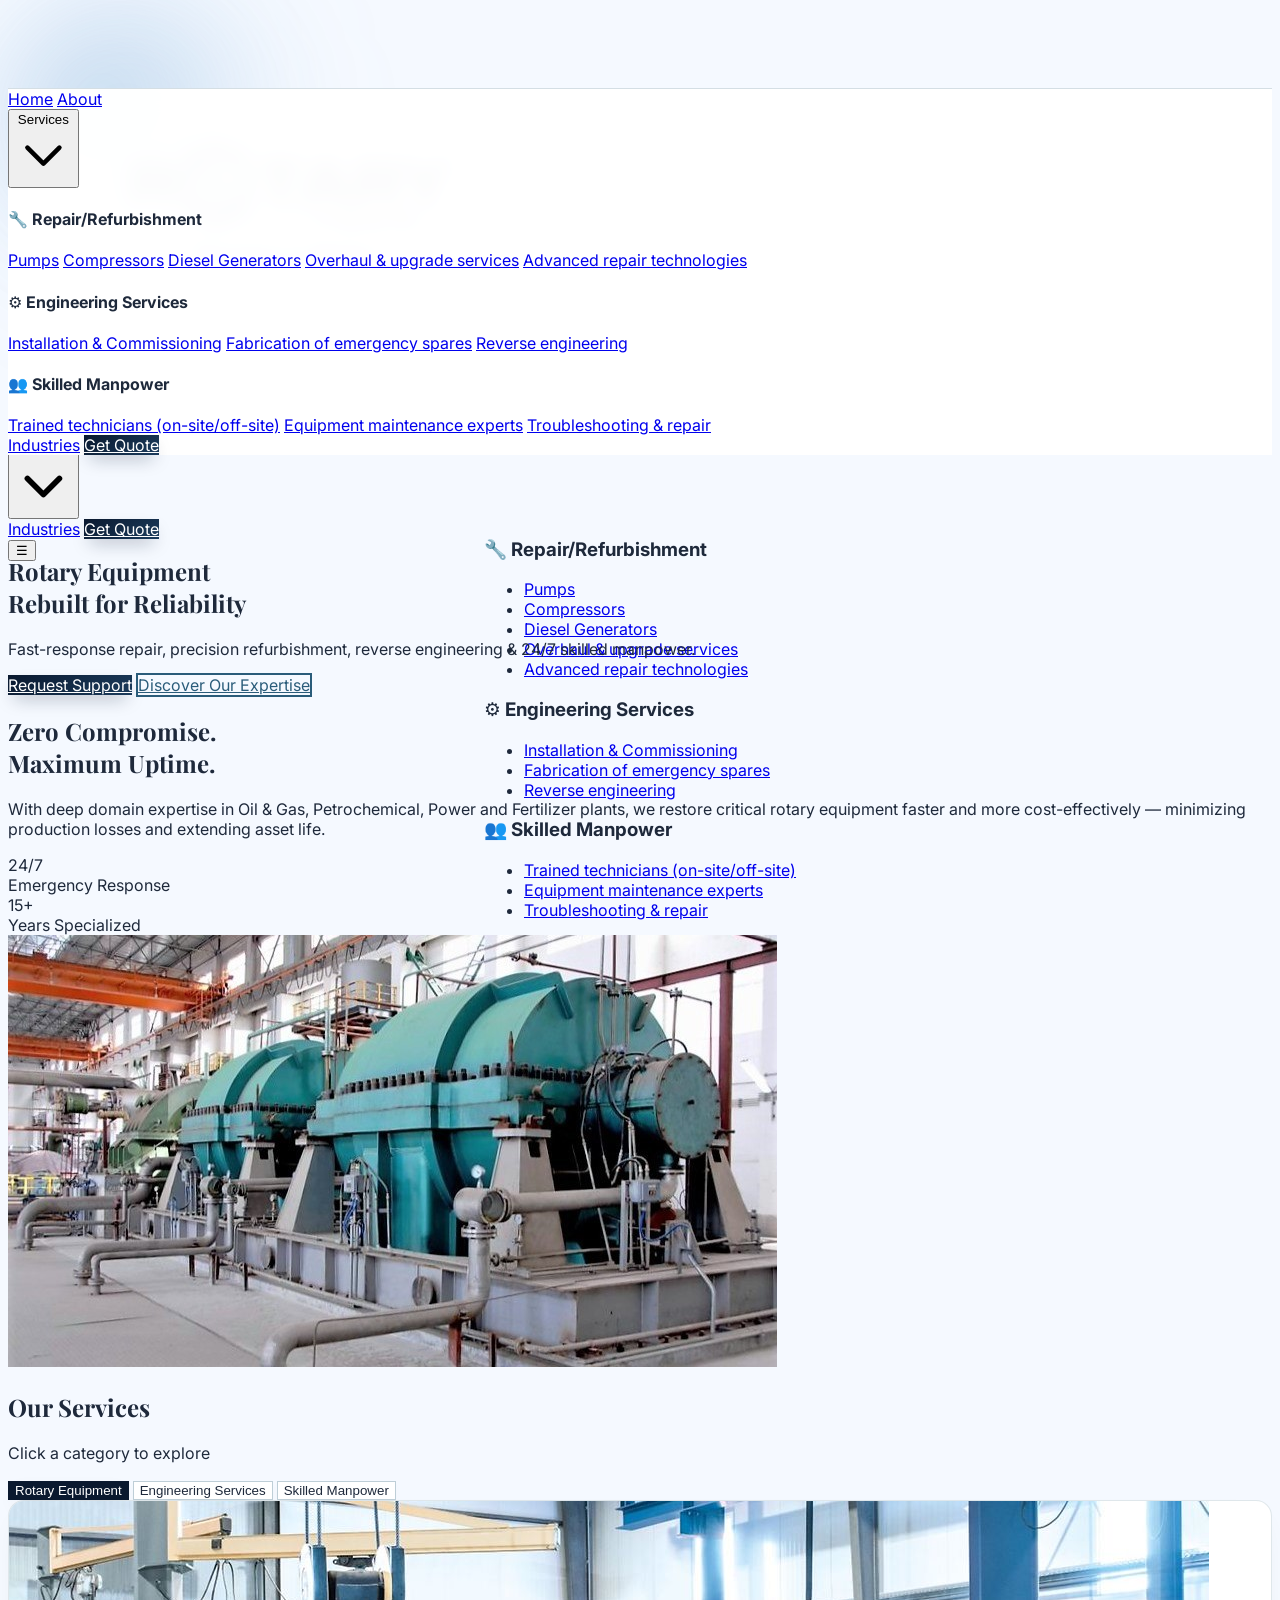
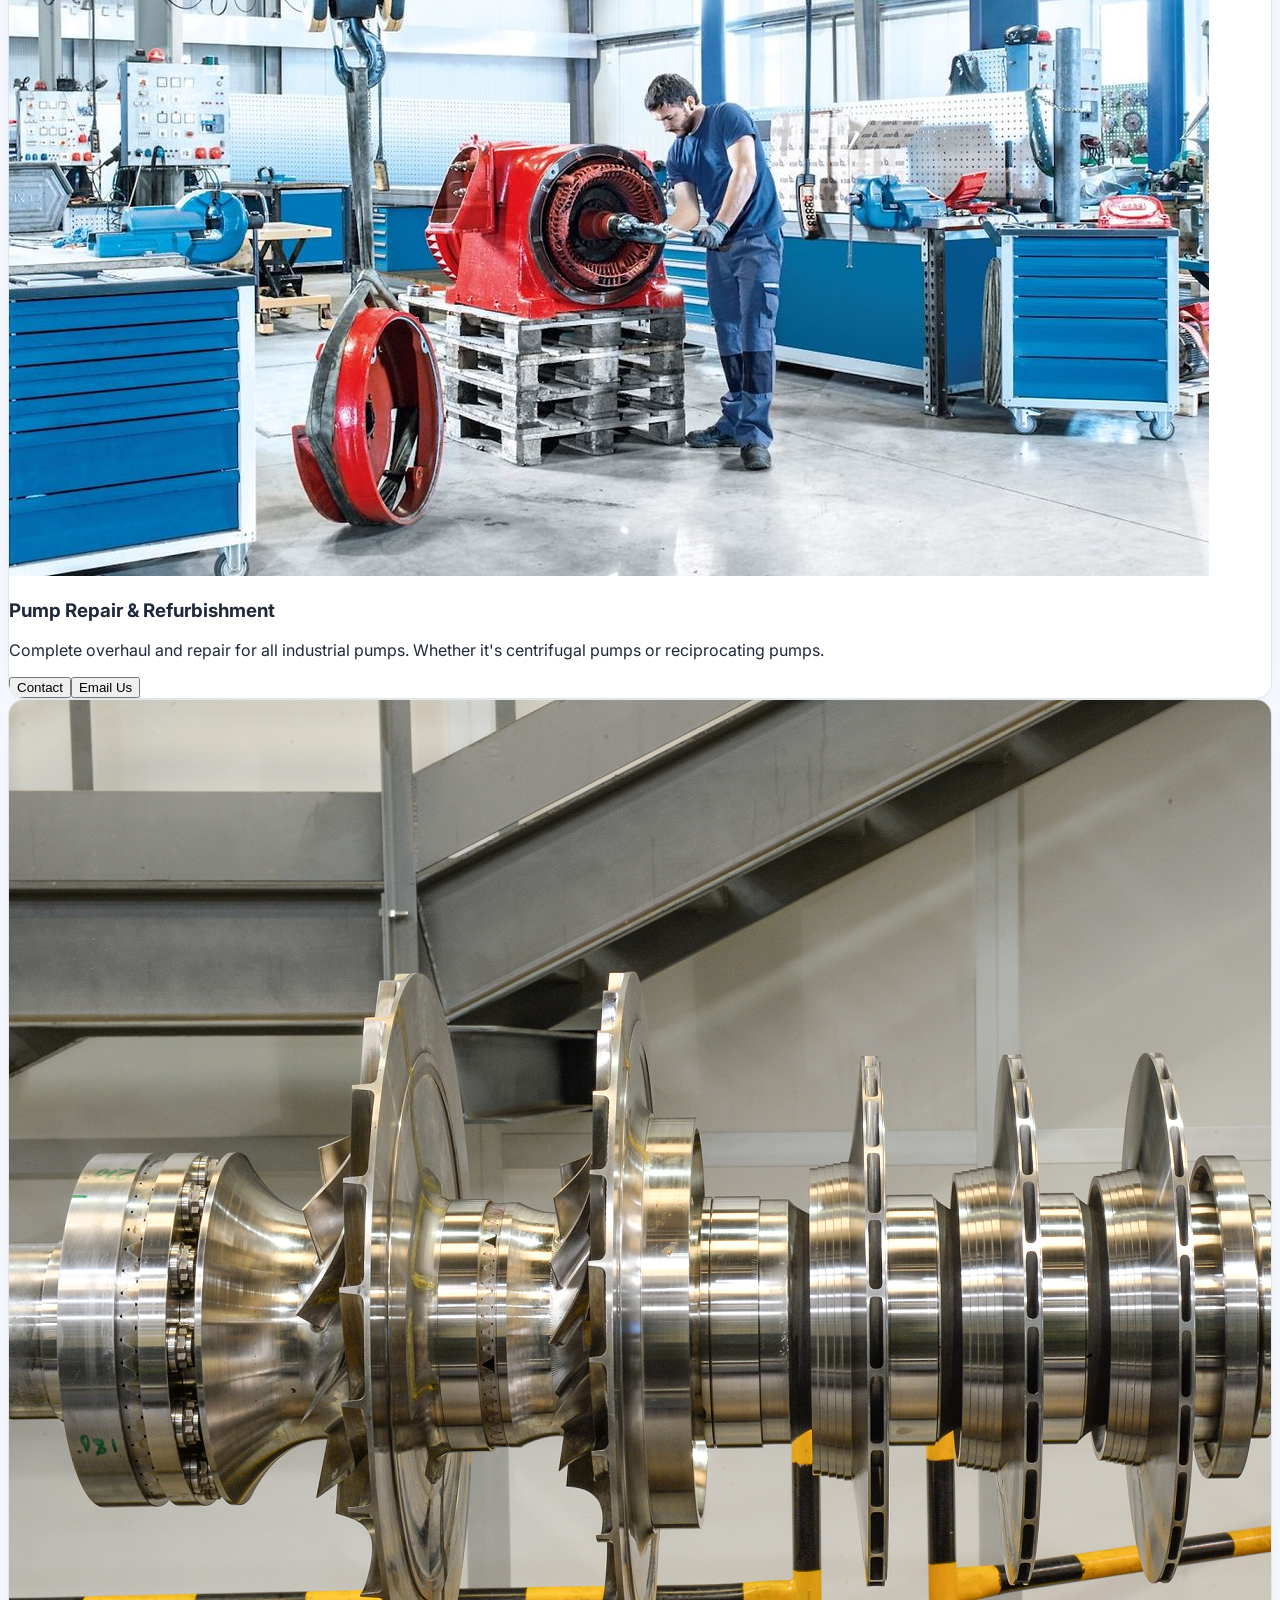
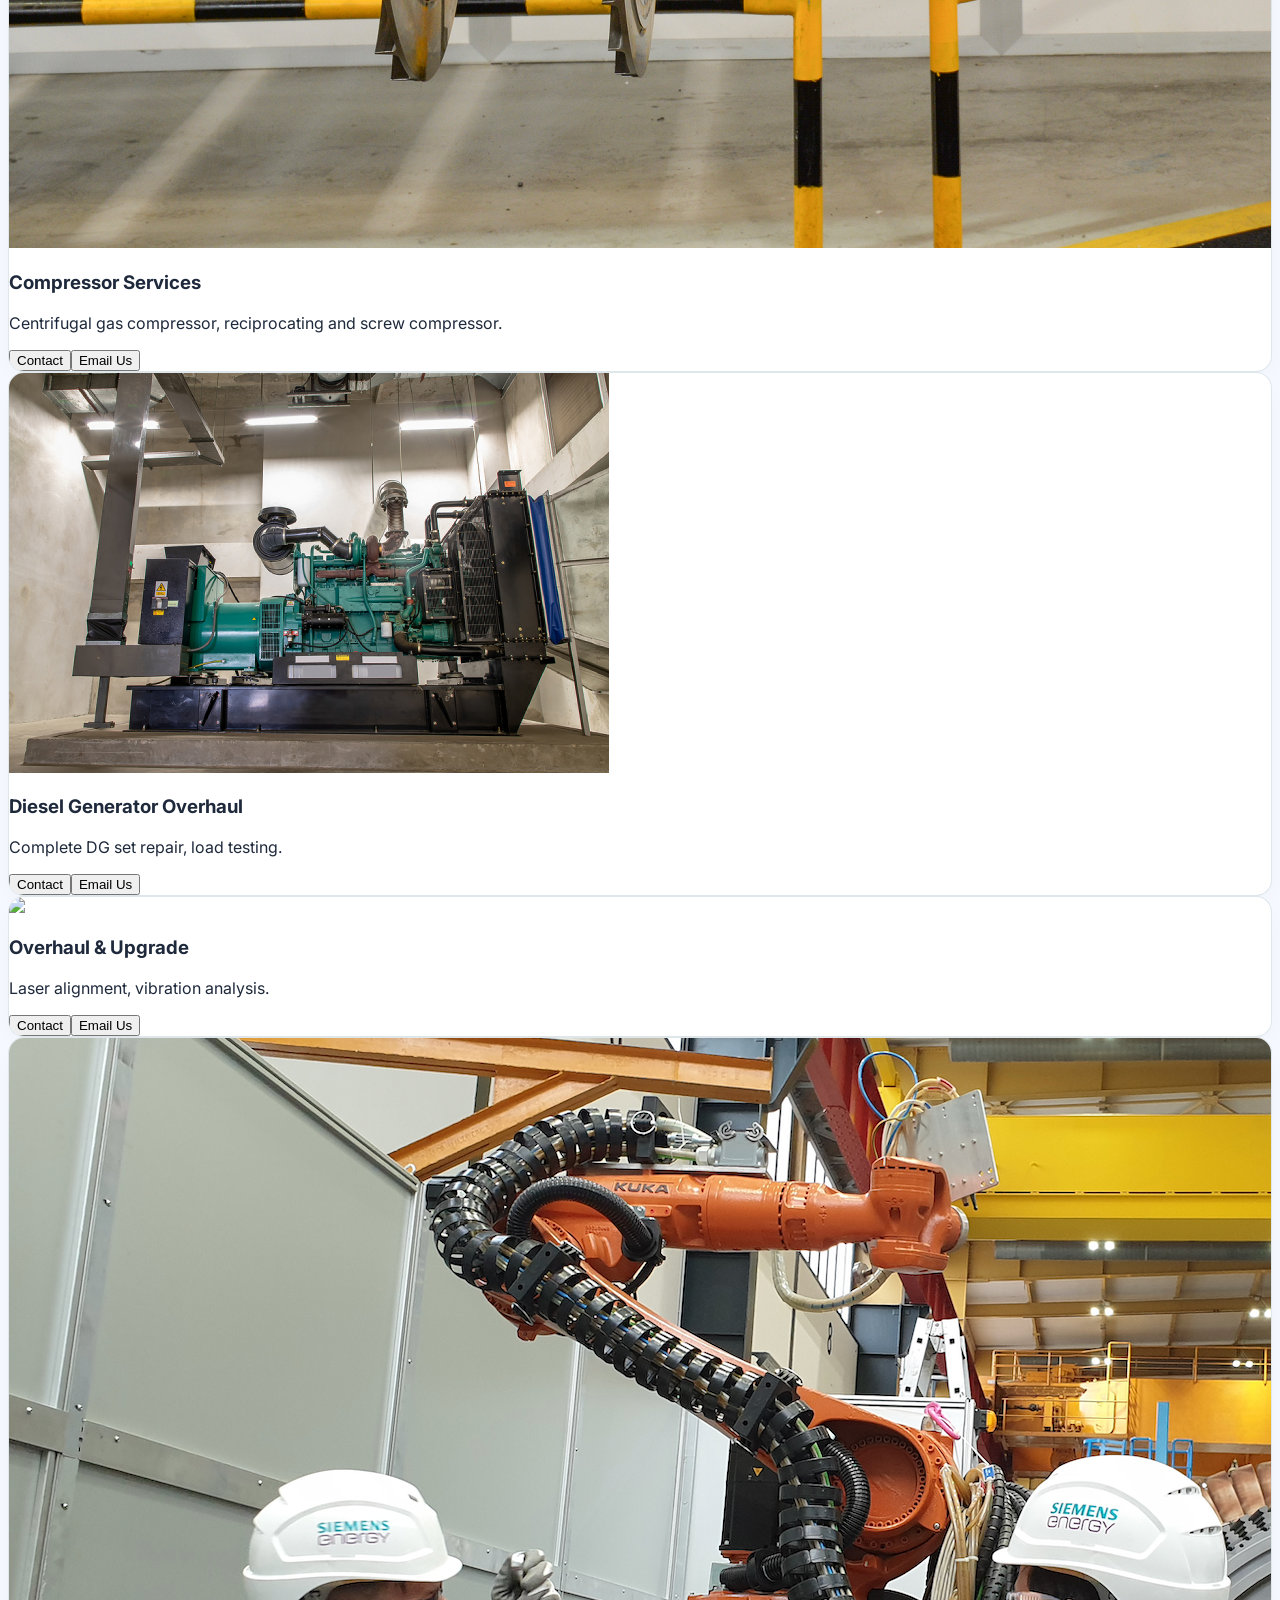
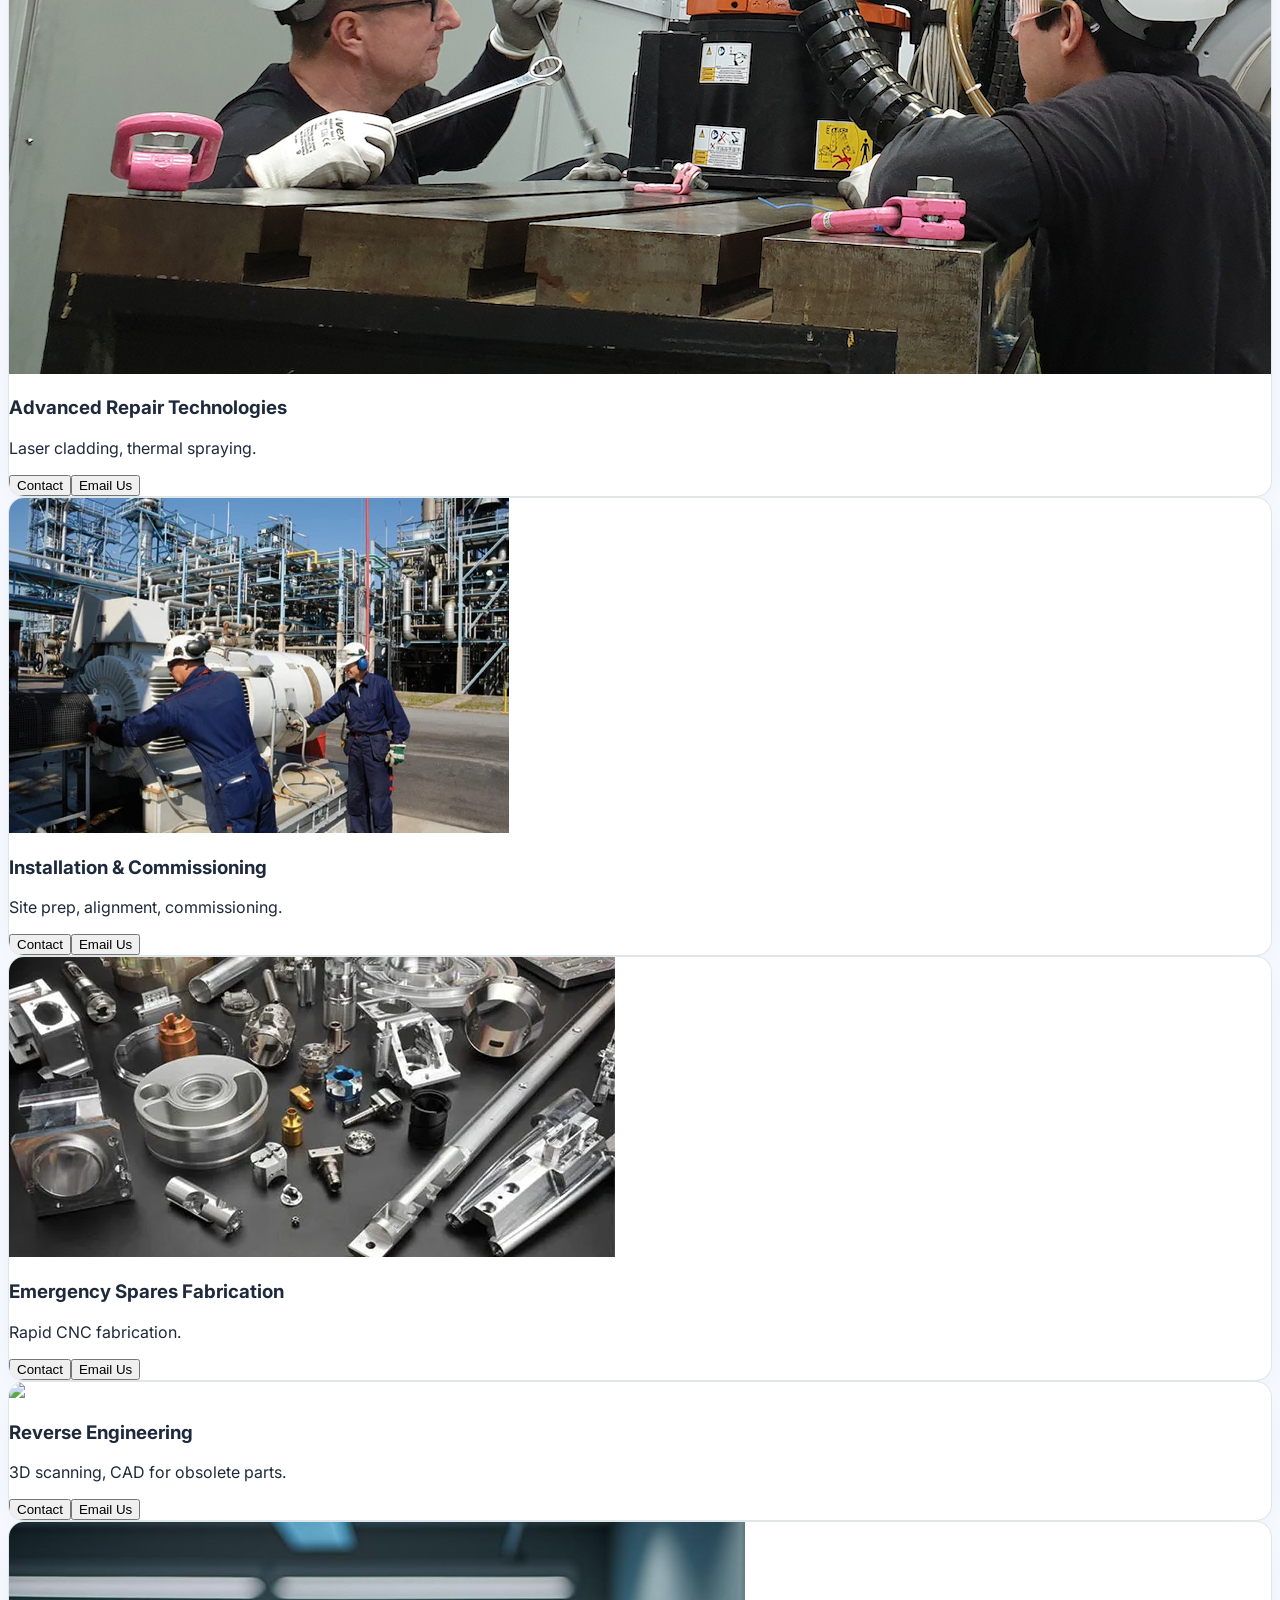
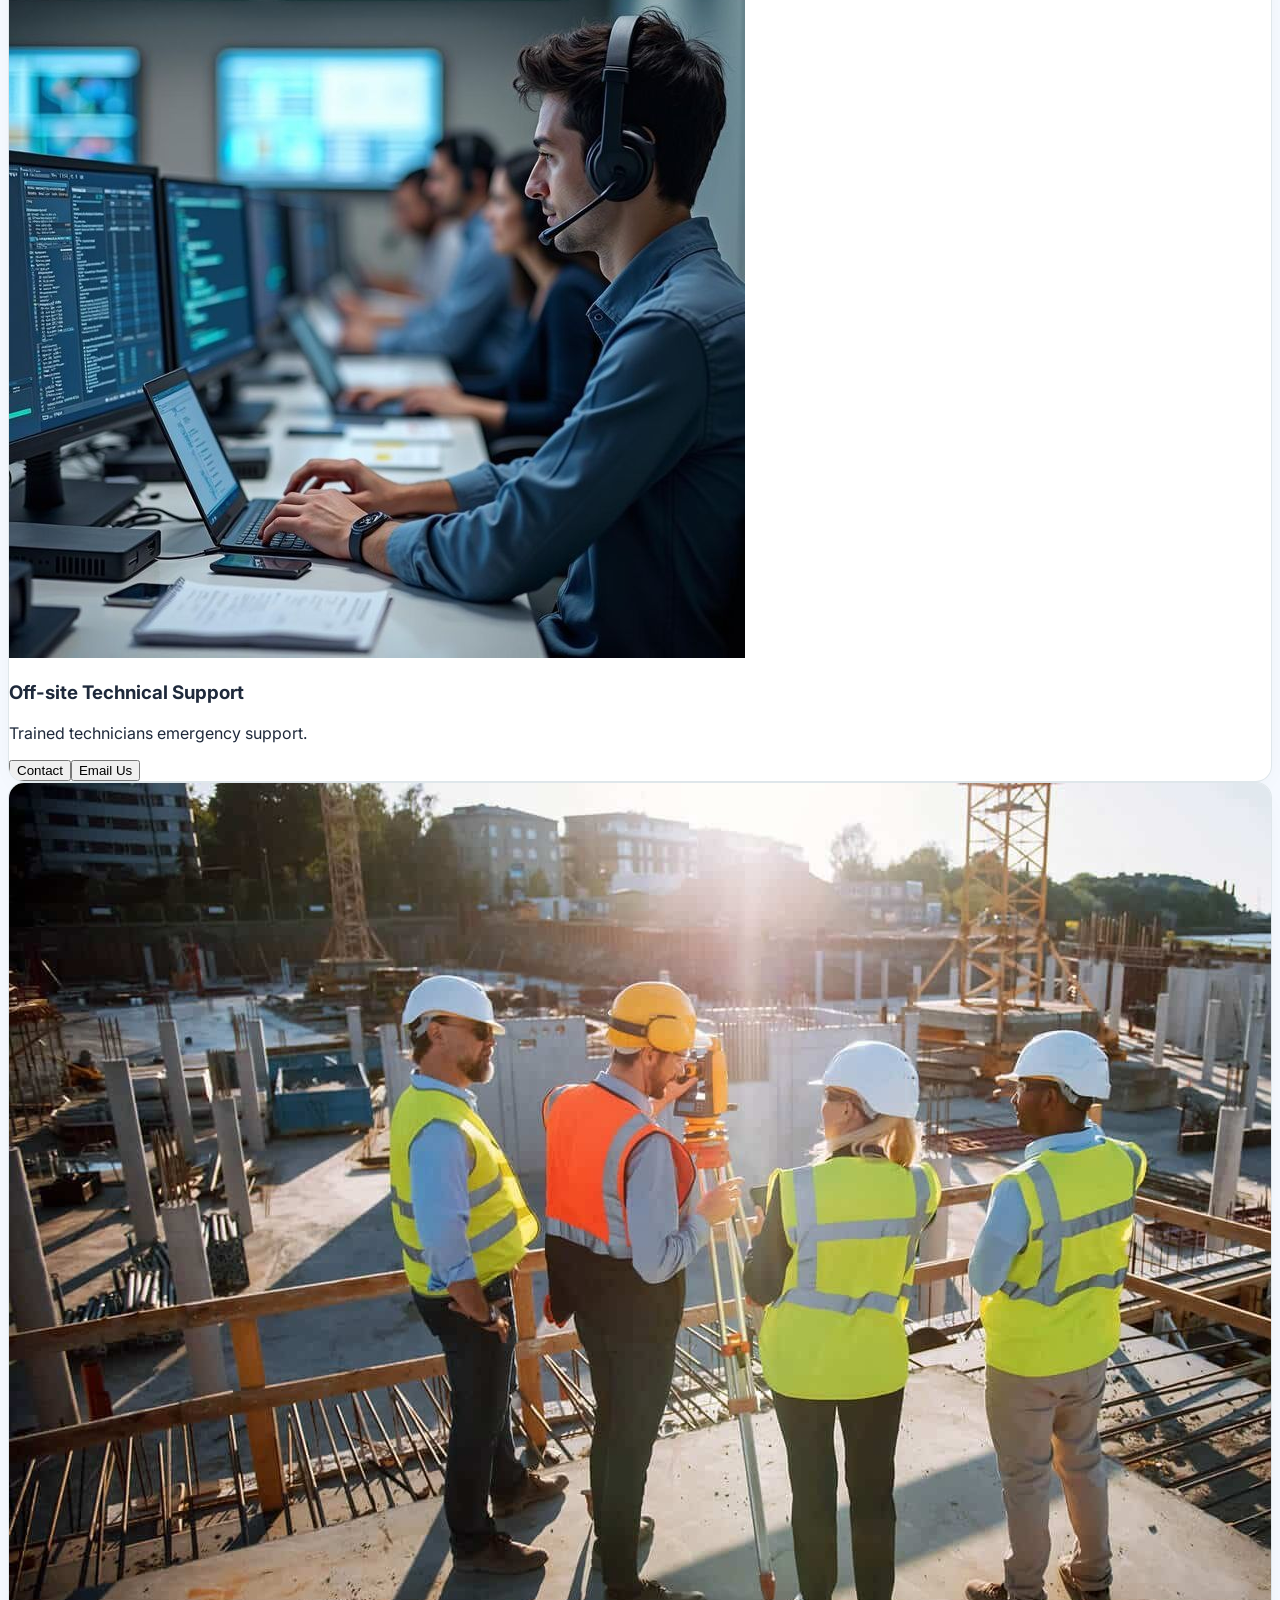
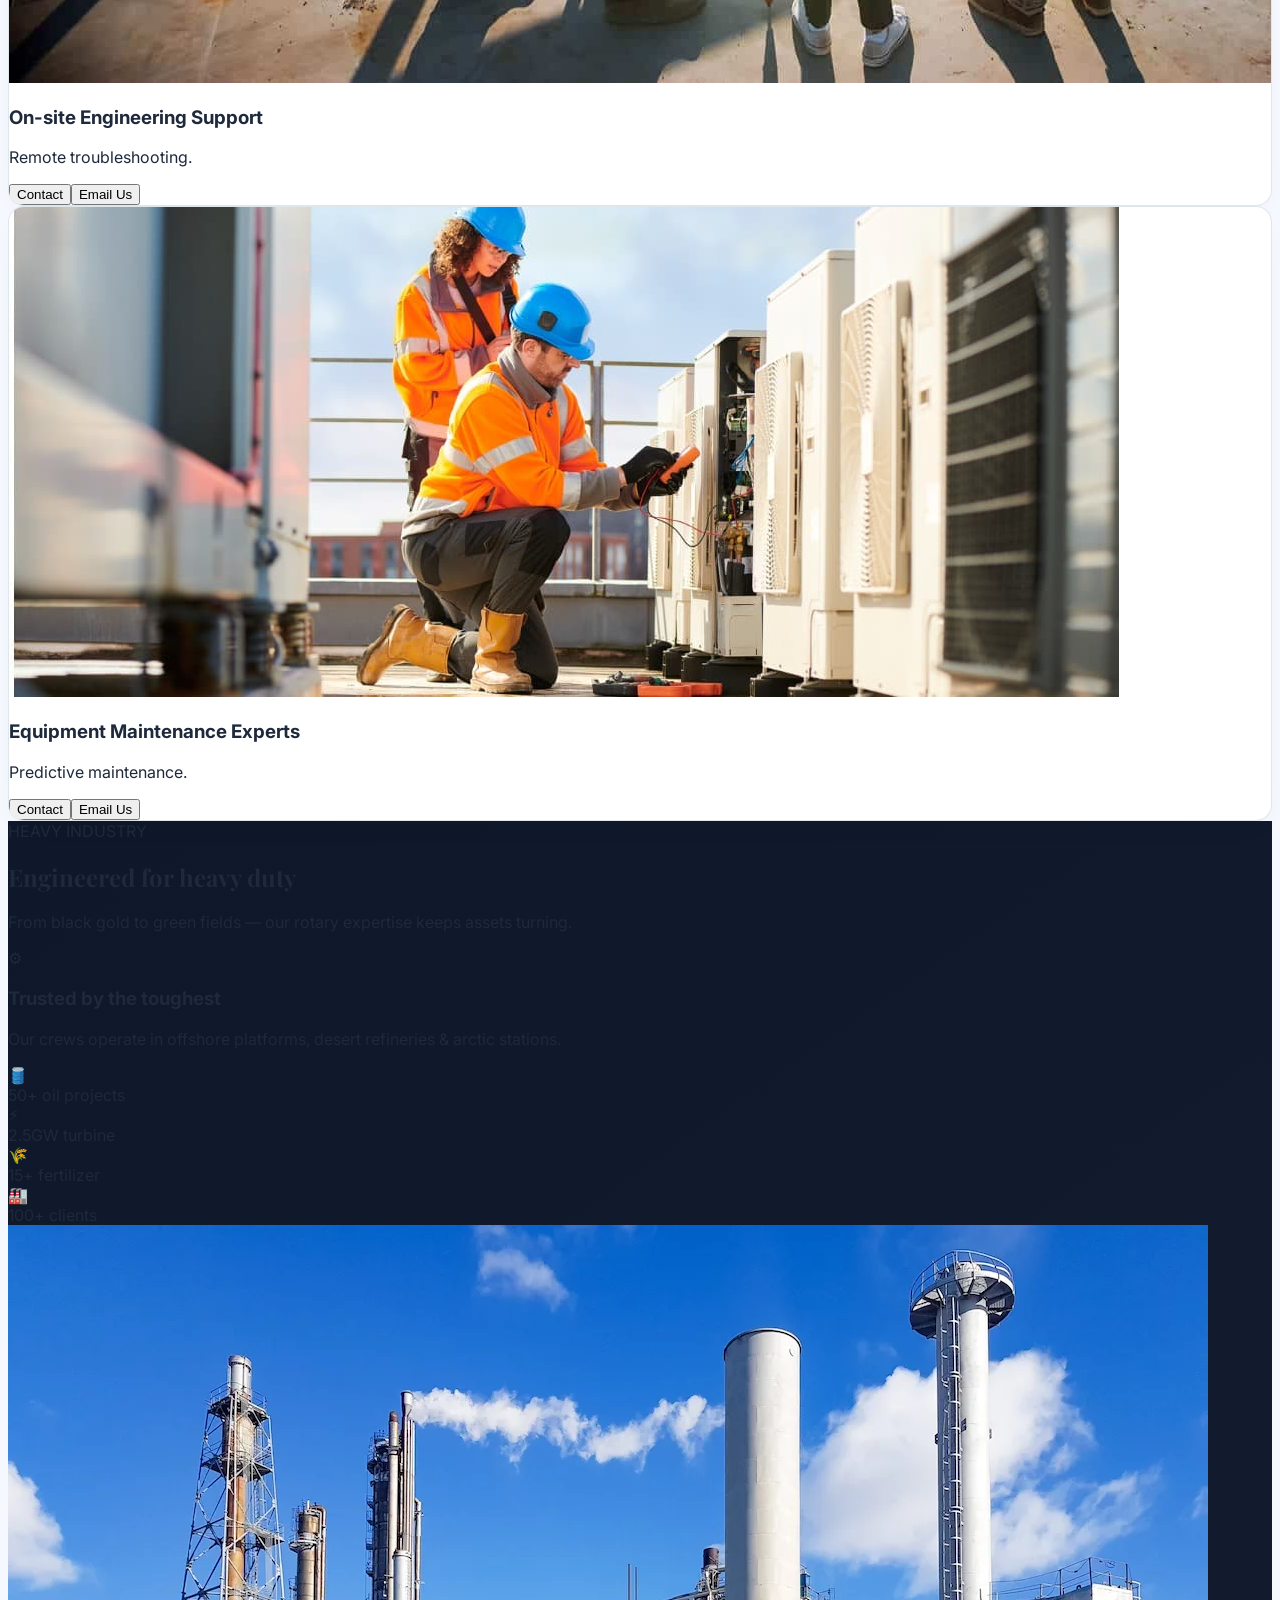
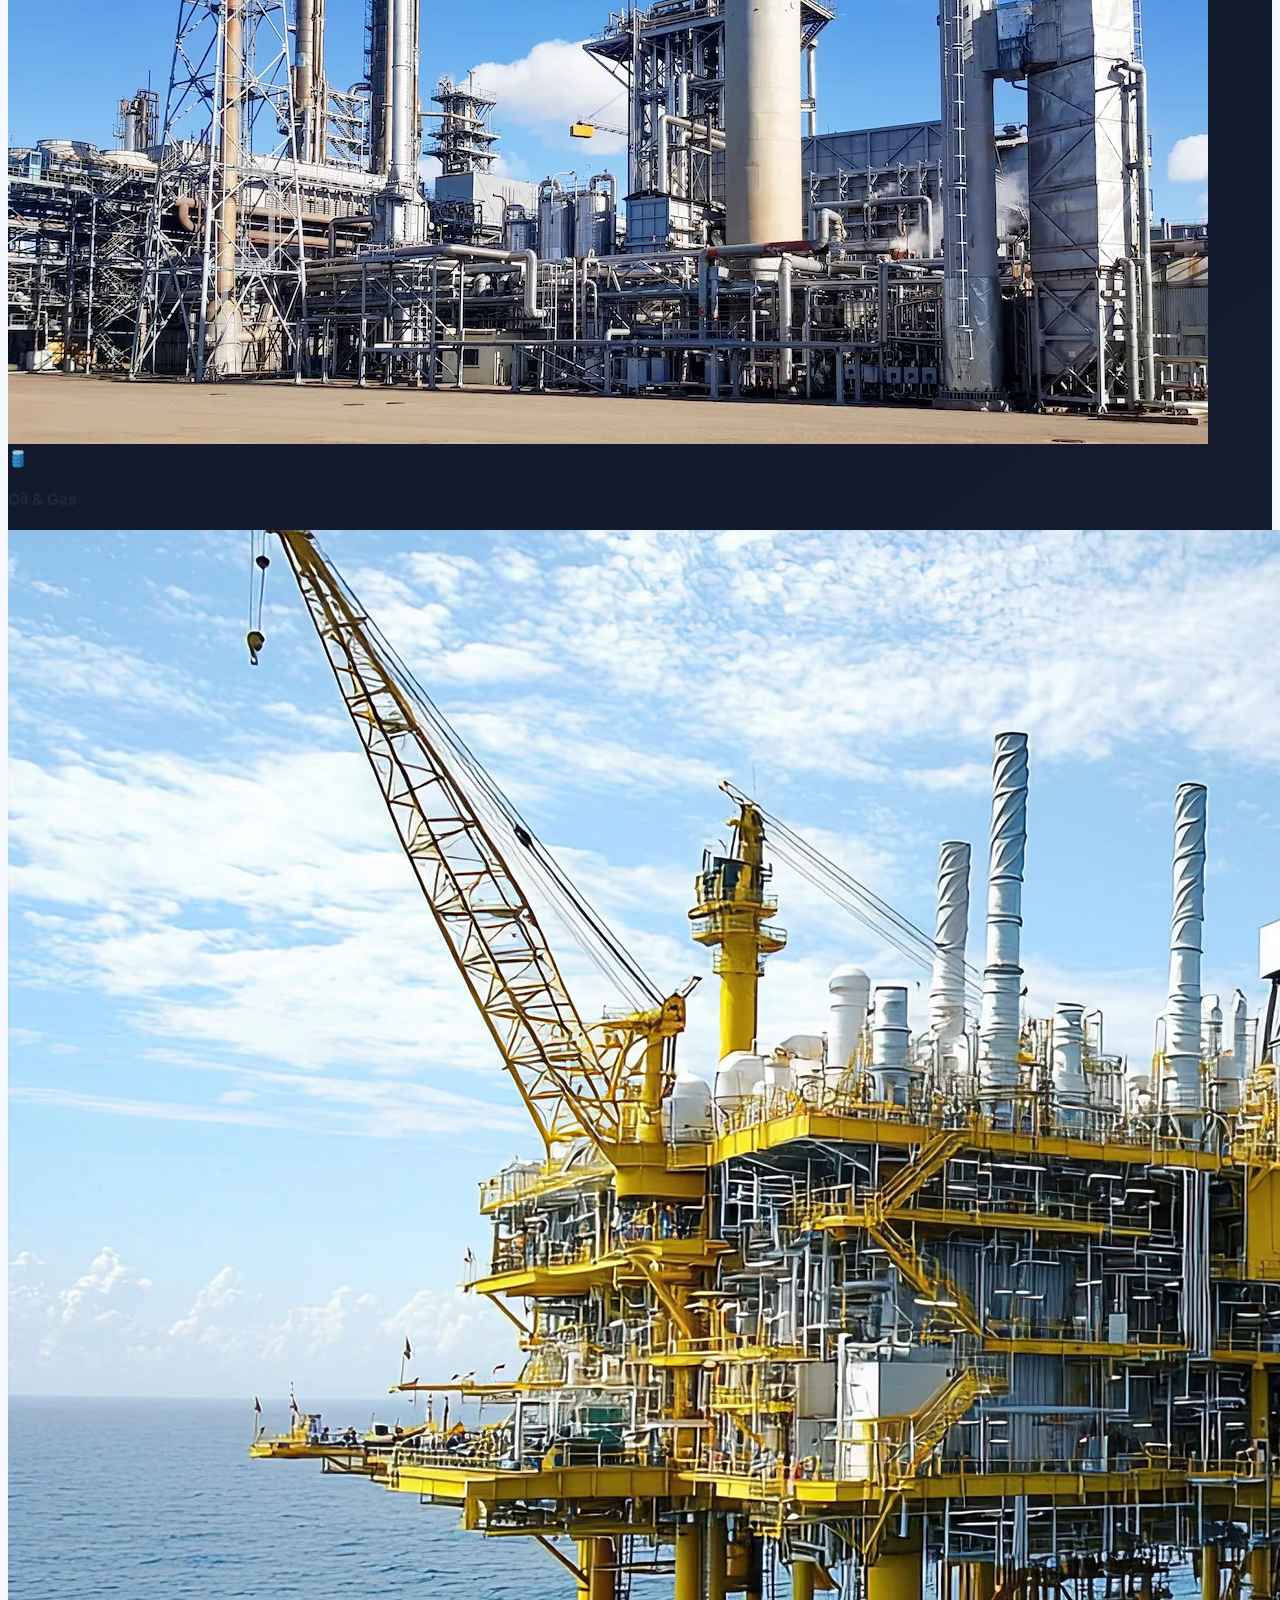
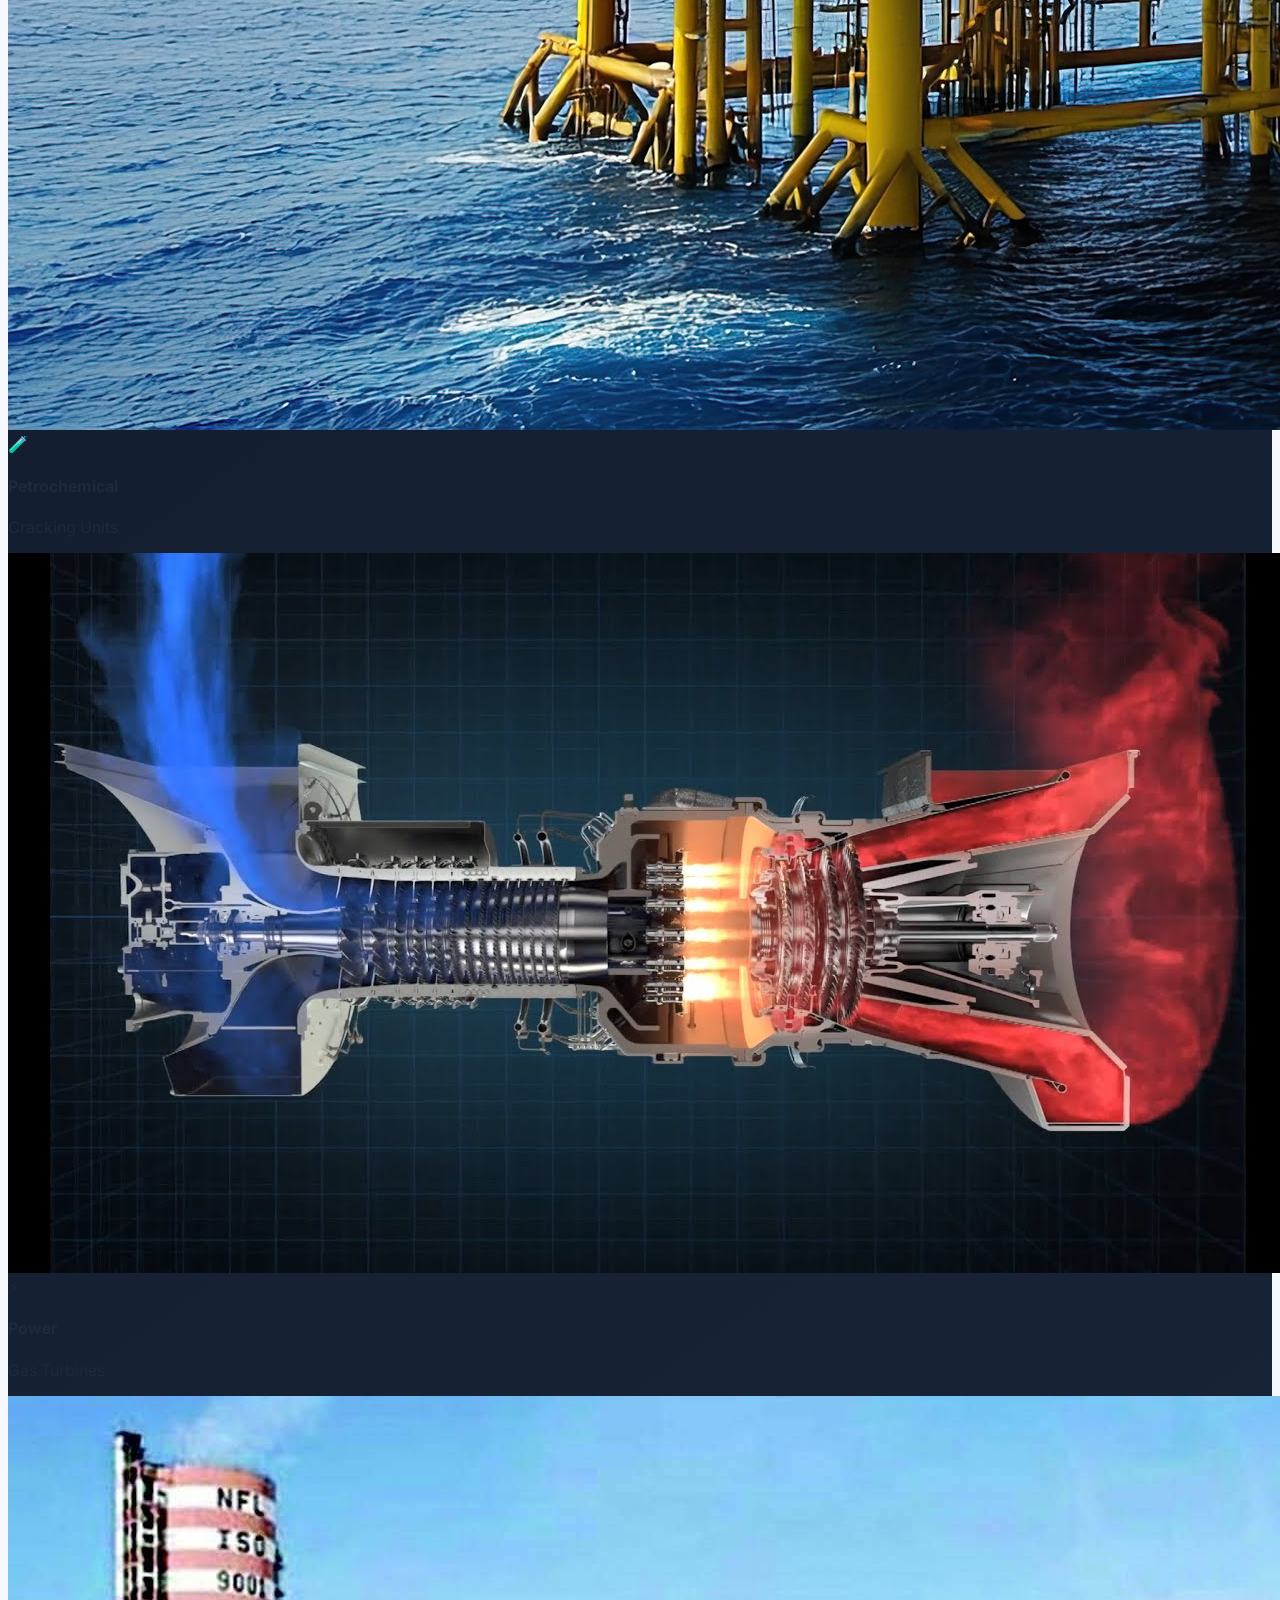
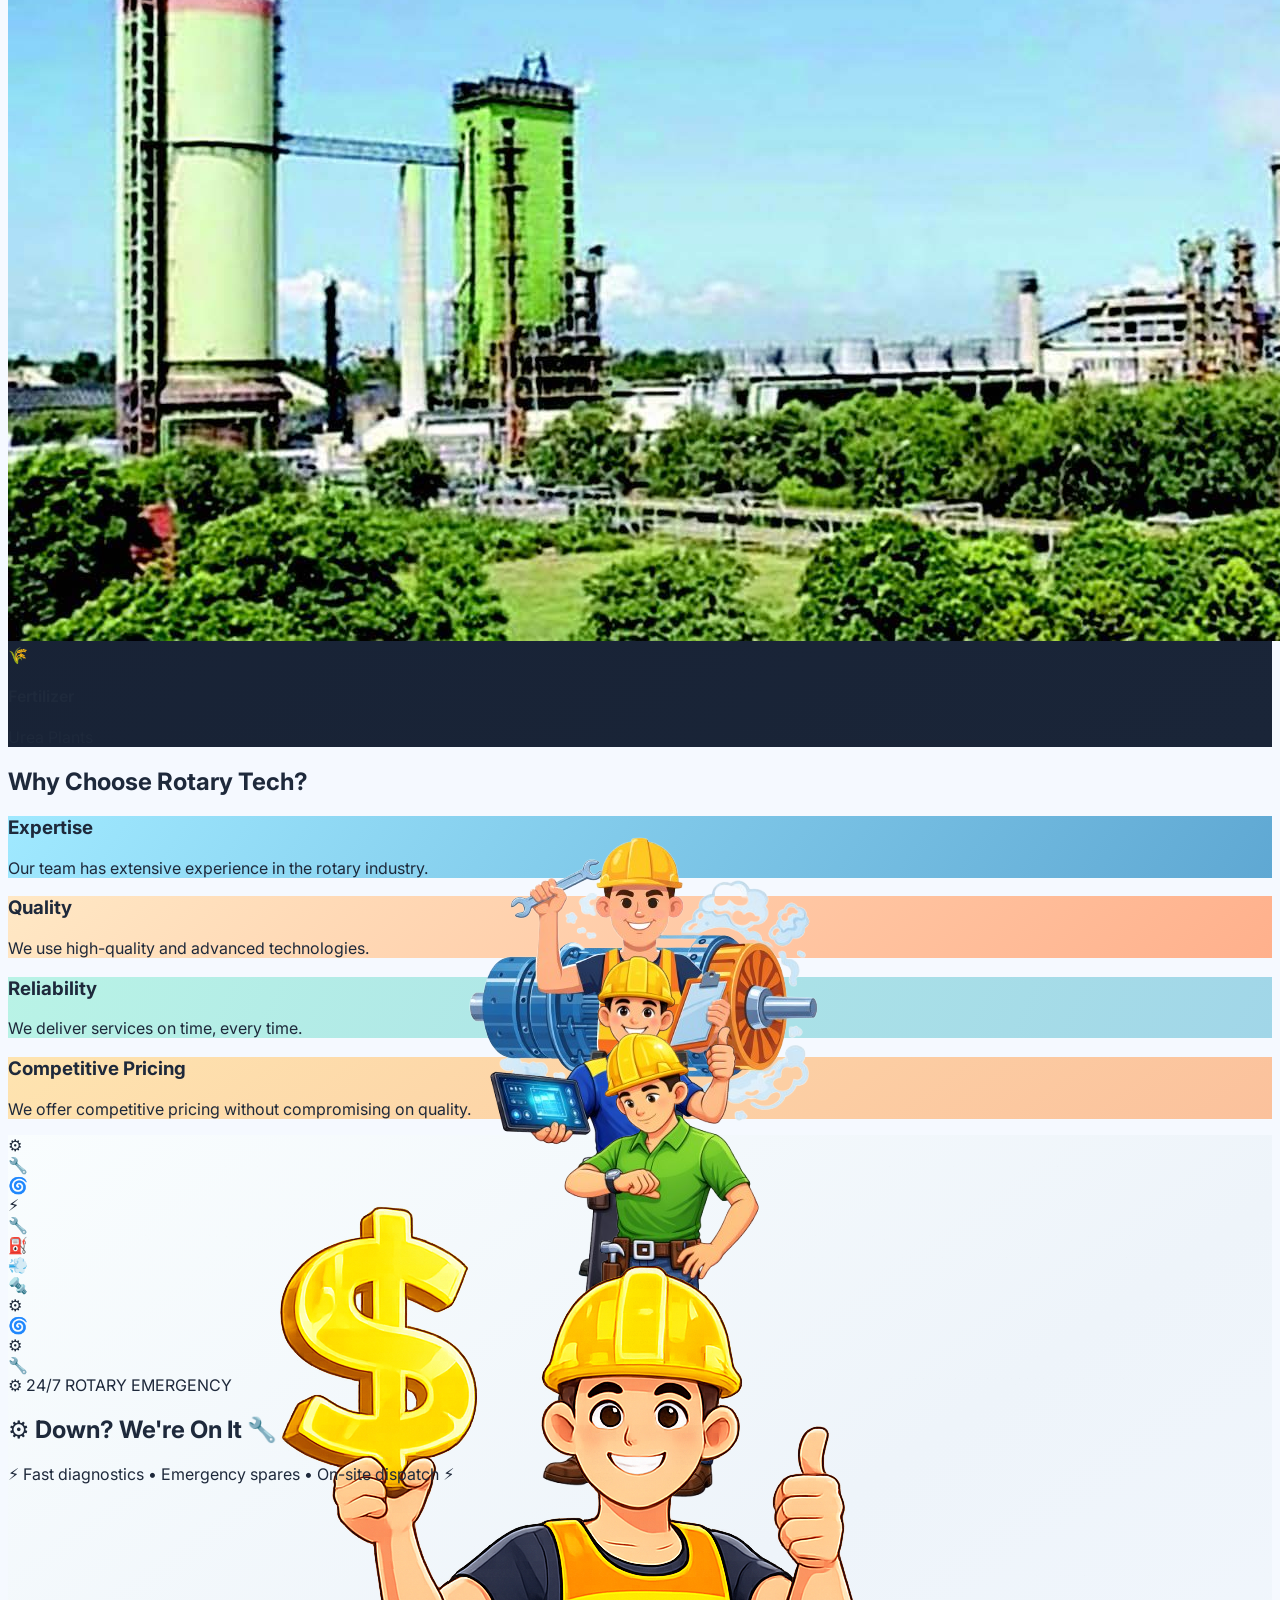
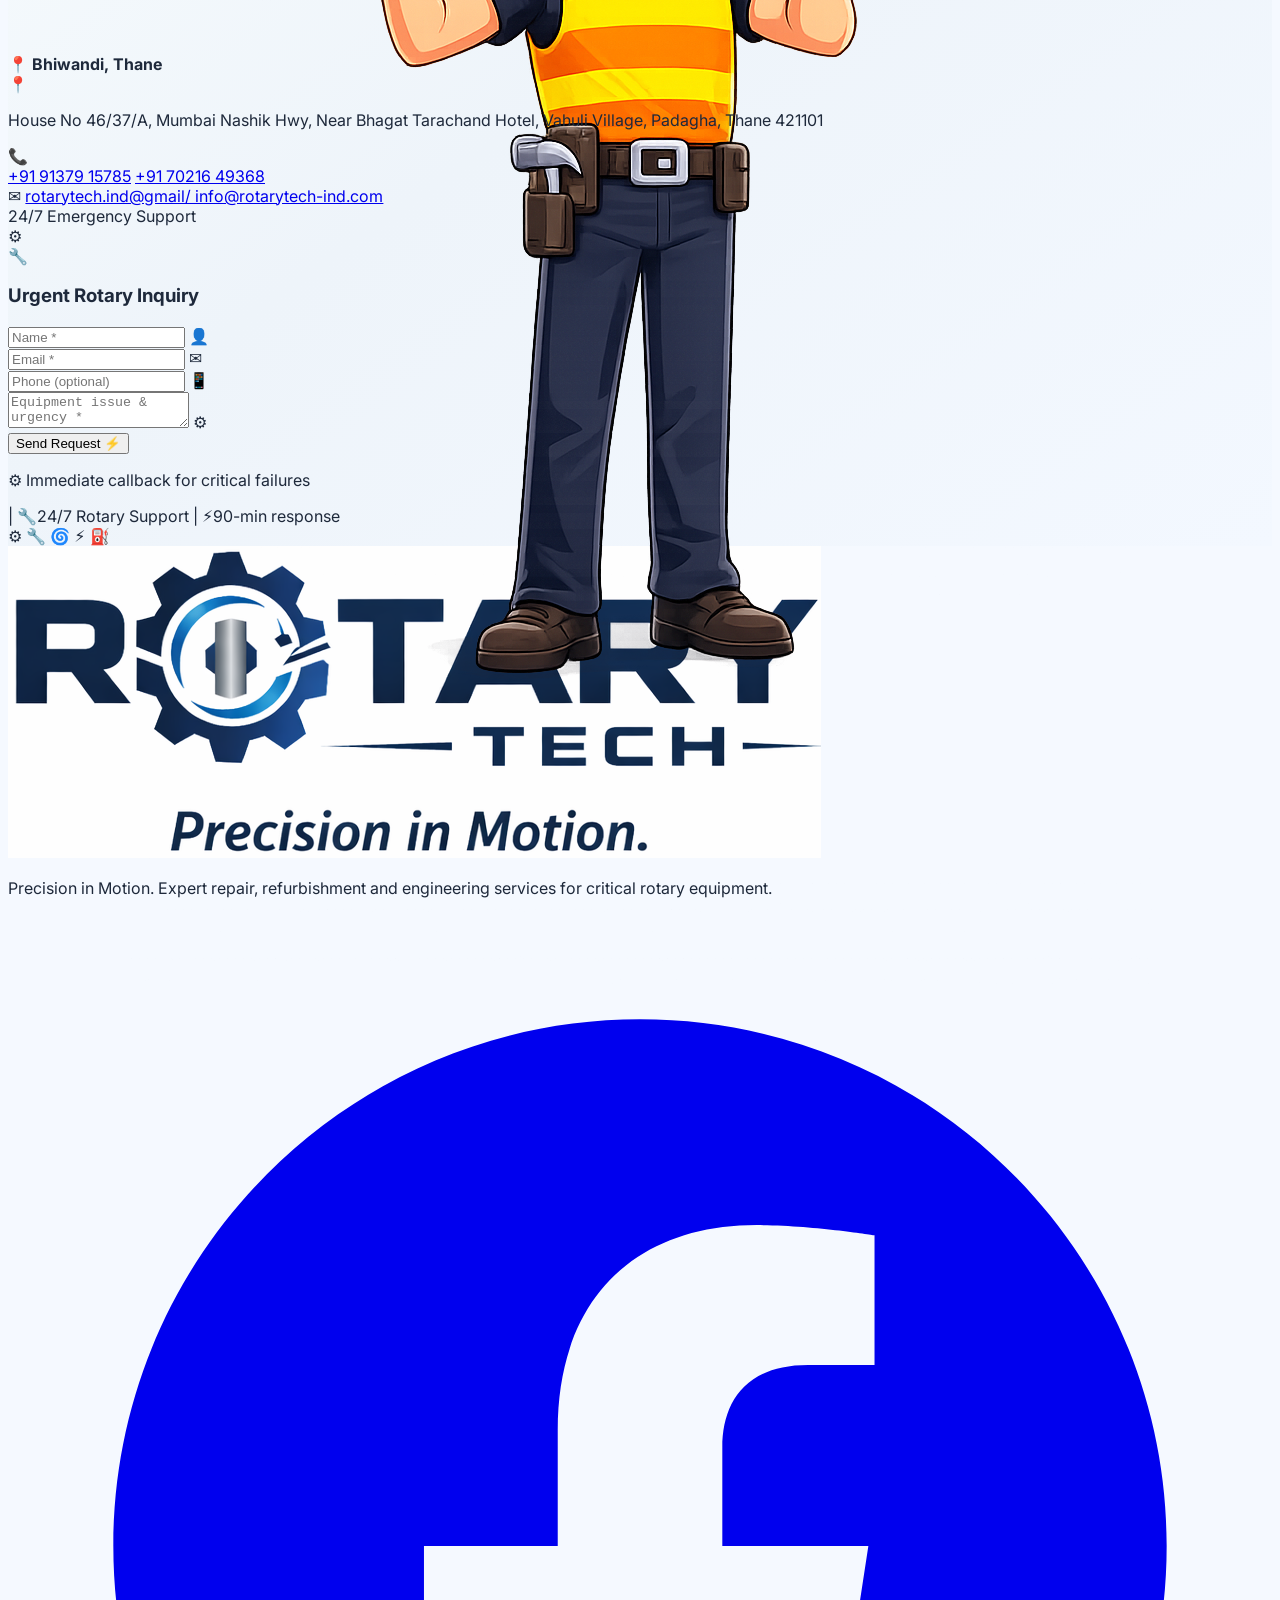
==== commit 7a61b967: "Updated" ====
--- a/index.html
+++ b/index.html
@@ -594,7 +594,7 @@
   <div class="category-services active" id="rotary-services">
     <div class="grid grid-cols-1 md:grid-cols-2 lg:grid-cols-3 gap-7">
       <div class="service-card bg-white/95 backdrop-blur-sm" id="service-pumps"><div class="h-48 overflow-hidden"><img src="assets/s1.jpg" class="w-full h-full object-cover group-hover:scale-110 transition duration-500"></div><div class="p-6"><h3 class="text-xl font-bold text-[#0a192f] mb-2">Pump Repair & Refurbishment</h3><p class="text-[#2a5c7a] mb-4">Complete overhaul and repair for all industrial pumps. Whether it's centrifugal pumps or reciprocating pumps.</p><div class="flex flex-wrap gap-3"><button onclick="redirectToWhatsApp('rotary','Pump Repair')" class="inline-block bg-[#0a192f] text-white px-6 py-2 rounded-lg font-semibold hover:bg-[#1e3347] transition shadow-md">Contact</button><button onclick="redirectToEmail('Pump Repair')" class="inline-block bg-white text-[#0a192f] border border-[#0a192f] px-6 py-2 rounded-lg font-semibold hover:bg-gray-100 transition shadow-md">Email Us</button></div></div></div>
-      <div class="service-card bg-white/95 backdrop-blur-sm" id="service-compressors"><div class="h-48 overflow-hidden"><img src="assets/S2.png" class="w-full h-full object-cover"></div><div class="p-6"><h3 class="text-xl font-bold text-[#0a192f]">Compressor Services</h3><p class="text-[#2a5c7a] mb-4">Rotary screw, centrifugal compressors. From reciprocating to centrifugal compressors.</p><div class="flex flex-wrap gap-3"><button onclick="redirectToWhatsApp('rotary','Compressor Services')" class="bg-[#0a192f] text-white px-6 py-2 rounded-lg">Contact</button><button onclick="redirectToEmail('Compressor Services')" class="inline-block bg-white text-[#0a192f] border border-[#0a192f] px-6 py-2 rounded-lg font-semibold hover:bg-gray-100 transition shadow-md">Email Us</button></div></div></div>
+      <div class="service-card bg-white/95 backdrop-blur-sm" id="service-compressors"><div class="h-48 overflow-hidden"><img src="assets/S2.png" class="w-full h-full object-cover"></div><div class="p-6"><h3 class="text-xl font-bold text-[#0a192f]">Compressor Services</h3><p class="text-[#2a5c7a] mb-4">Centrifugal gas compressor, reciprocating and screw compressor.</p><div class="flex flex-wrap gap-3"><button onclick="redirectToWhatsApp('rotary','Compressor Services')" class="bg-[#0a192f] text-white px-6 py-2 rounded-lg">Contact</button><button onclick="redirectToEmail('Compressor Services')" class="inline-block bg-white text-[#0a192f] border border-[#0a192f] px-6 py-2 rounded-lg font-semibold hover:bg-gray-100 transition shadow-md">Email Us</button></div></div></div>
       <div class="service-card bg-white/95 backdrop-blur-sm" id="service-diesel-generators"><div class="h-48 overflow-hidden"><img src="assets/s3.jpg" class="w-full h-full object-cover"></div><div class="p-6"><h3 class="text-xl font-bold text-[#0a192f]">Diesel Generator Overhaul</h3><p class="text-[#2a5c7a] mb-4">Complete DG set repair, load testing.</p><div class="flex flex-wrap gap-3"><button onclick="redirectToWhatsApp('rotary','DG Overhaul')" class="bg-[#0a192f] text-white px-6 py-2 rounded-lg">Contact</button><button onclick="redirectToEmail('DG Overhaul')" class="inline-block bg-white text-[#0a192f] border border-[#0a192f] px-6 py-2 rounded-lg font-semibold hover:bg-gray-100 transition shadow-md">Email Us</button></div></div></div>
       <div class="service-card bg-white/95 backdrop-blur-sm" id="service-overhaul"><div class="h-48 overflow-hidden"><img src="https://images.unsplash.com/photo-1581091226033-d5c48150dbaa?w=400&h=300&fit=crop&auto=format" class="w-full h-full object-cover"></div><div class="p-6"><h3 class="text-xl font-bold text-[#0a192f]">Overhaul & Upgrade</h3><p class="text-[#2a5c7a] mb-4">Laser alignment, vibration analysis.</p><div class="flex flex-wrap gap-3"><button onclick="redirectToWhatsApp('rotary','Overhaul & Upgrade')" class="bg-[#0a192f] text-white px-6 py-2 rounded-lg">Contact</button><button onclick="redirectToEmail('Overhaul & Upgrade')" class="inline-block bg-white text-[#0a192f] border border-[#0a192f] px-6 py-2 rounded-lg font-semibold hover:bg-gray-100 transition shadow-md">Email Us</button></div></div></div>
       <div class="service-card bg-white/95 backdrop-blur-sm" id="service-advanced-tech"><div class="h-48 overflow-hidden"><img src="assets/s5.png" class="w-full h-full object-cover"></div><div class="p-6"><h3 class="text-xl font-bold text-[#0a192f]">Advanced Repair Technologies</h3><p class="text-[#2a5c7a] mb-4">Laser cladding, thermal spraying.</p><div class="flex flex-wrap gap-3"><button onclick="redirectToWhatsApp('rotary','Advanced Repair')" class="bg-[#0a192f] text-white px-6 py-2 rounded-lg">Contact</button><button onclick="redirectToEmail('Advanced Repair')" class="inline-block bg-white text-[#0a192f] border border-[#0a192f] px-6 py-2 rounded-lg font-semibold hover:bg-gray-100 transition shadow-md">Email Us</button></div></div></div>
@@ -972,7 +972,7 @@
     <!-- Email - Compact -->
     <div class="flex gap-2">
       <span class="text-[#4f6f8f] text-lg">✉️</span>
-      <a href="mailto:rotarytech.ind@gmail.com" class="text-sm text-[#0a192f] hover:text-[#2a5c7a] transition break-all">rotarytech.ind@gmail.com</a>
+      <a href="mailto:rotarytech.ind@gmail.com" class="text-sm text-[#0a192f] hover:text-[#2a5c7a] transition break-all">rotarytech.ind@gmail/ info@rotarytech-ind.com</a>
     </div>
     
     <!-- Emergency Badge - Compact -->
@@ -1139,7 +1139,7 @@
 
           <li class="flex items-center">
             <span class="text-[#2a5c7a] mr-3">📧</span>
-            <a href="mailto:rotarytech.ind@gmail.com" class="text-[#a0b8cc] hover:text-white text-sm">rotarytech.ind@gmail.com</a>
+            <a href="mailto:rotarytech.ind@gmail.com" class="text-[#a0b8cc] hover:text-white text-sm">rotarytech.ind@gmail.com info@rotarytech-ind.com</a>
           </li>
 
           <li class="flex items-center">
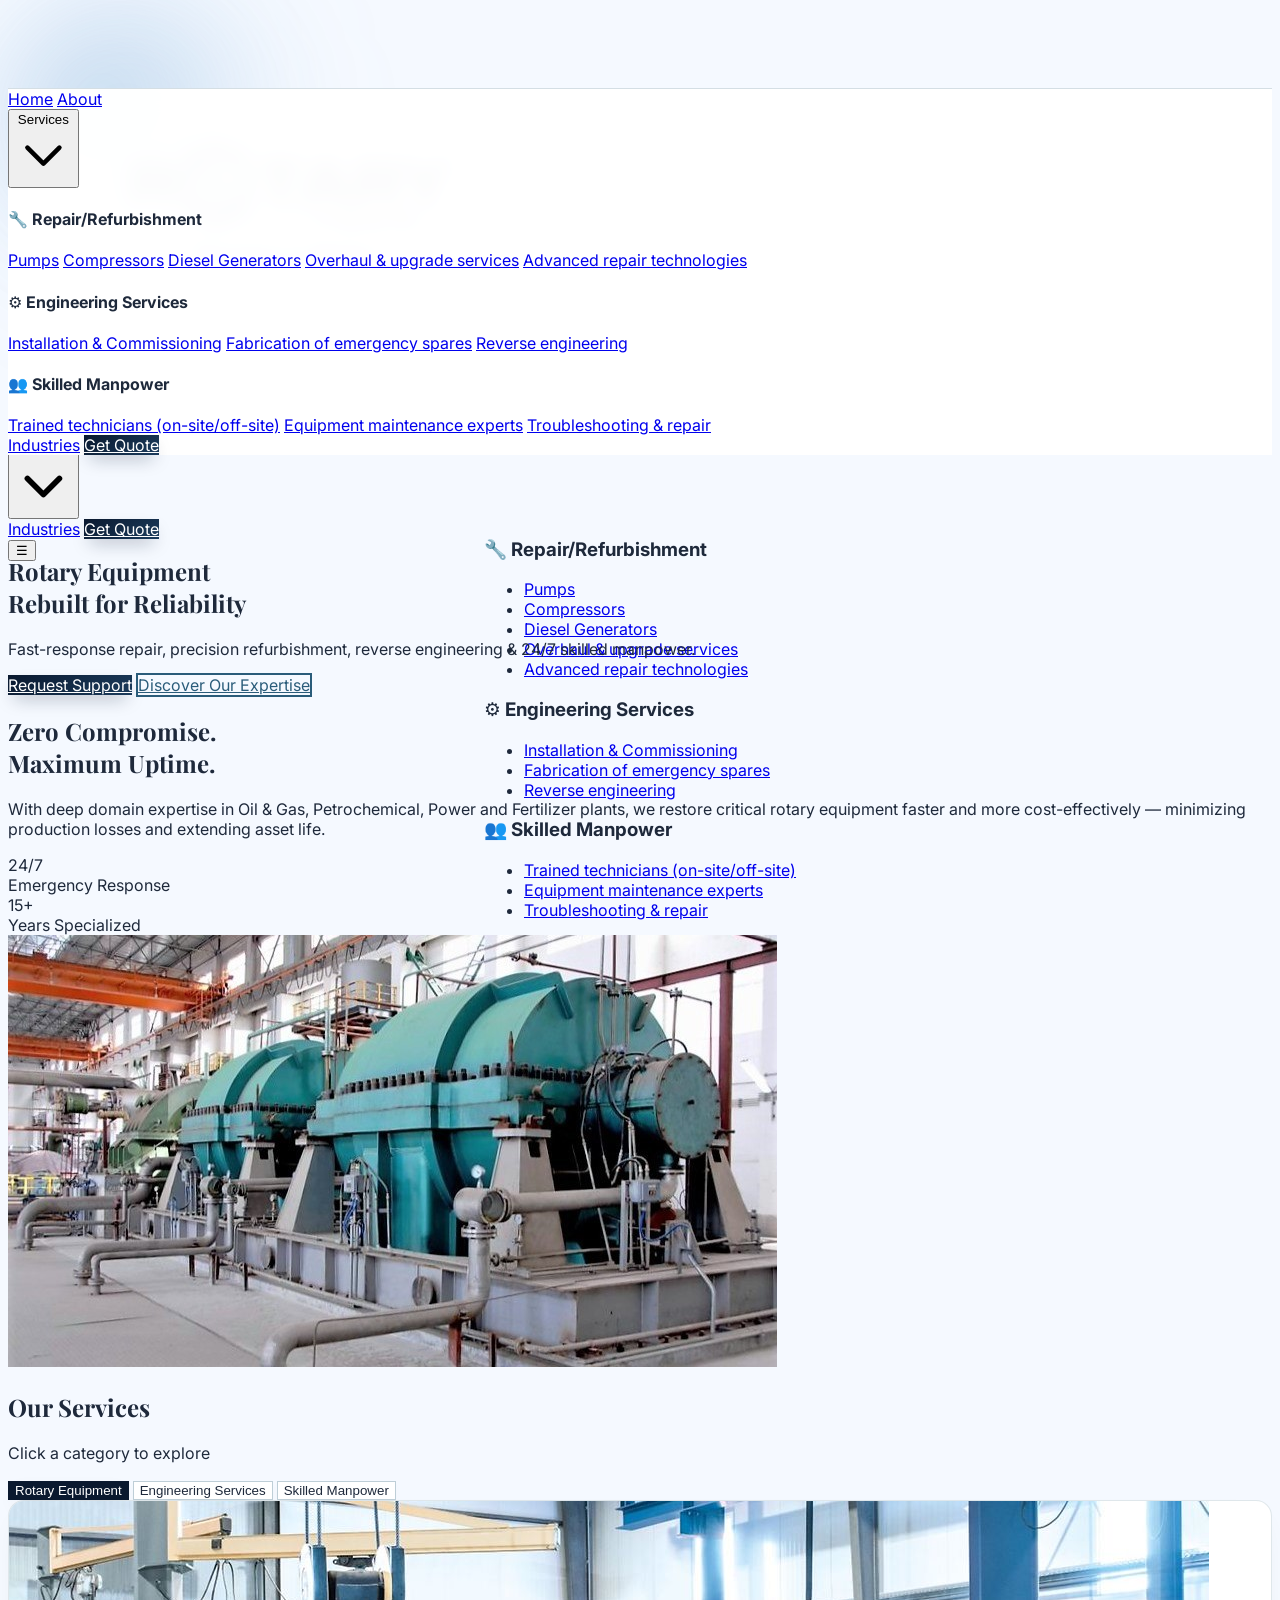
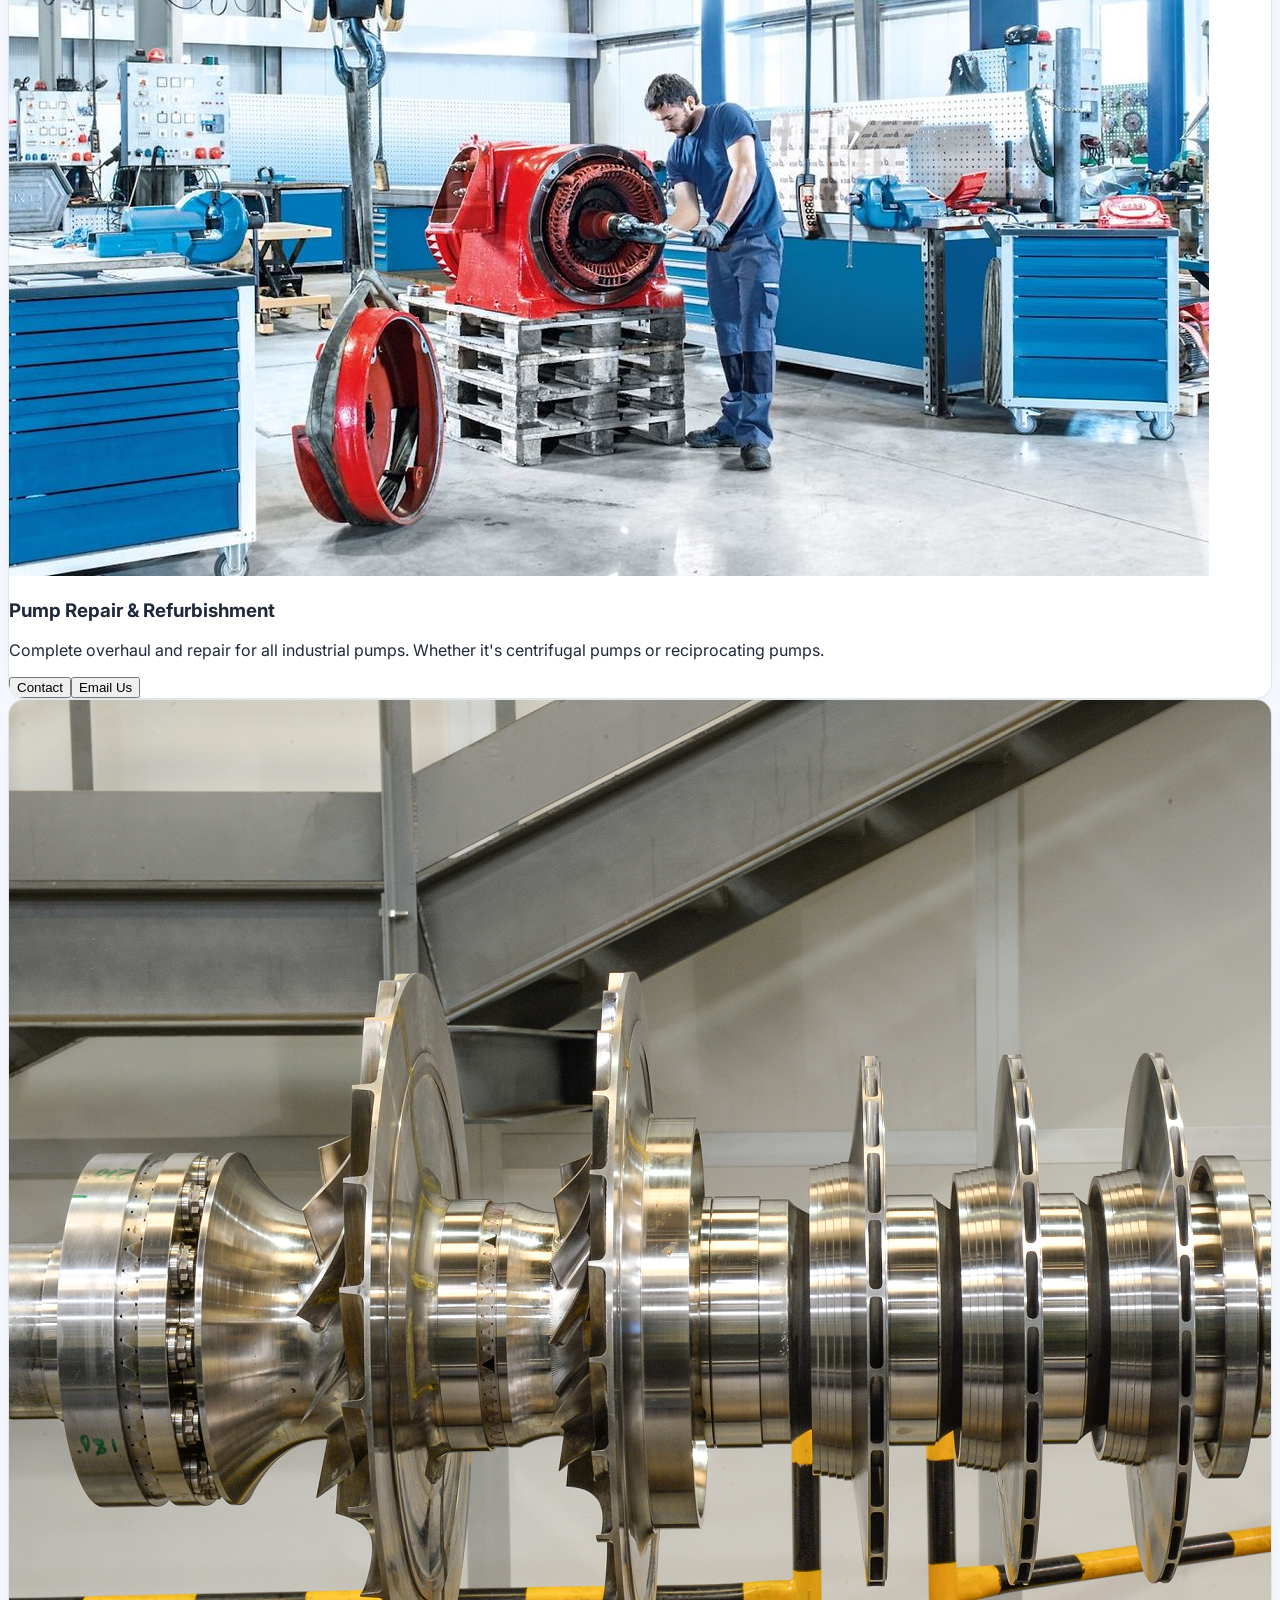
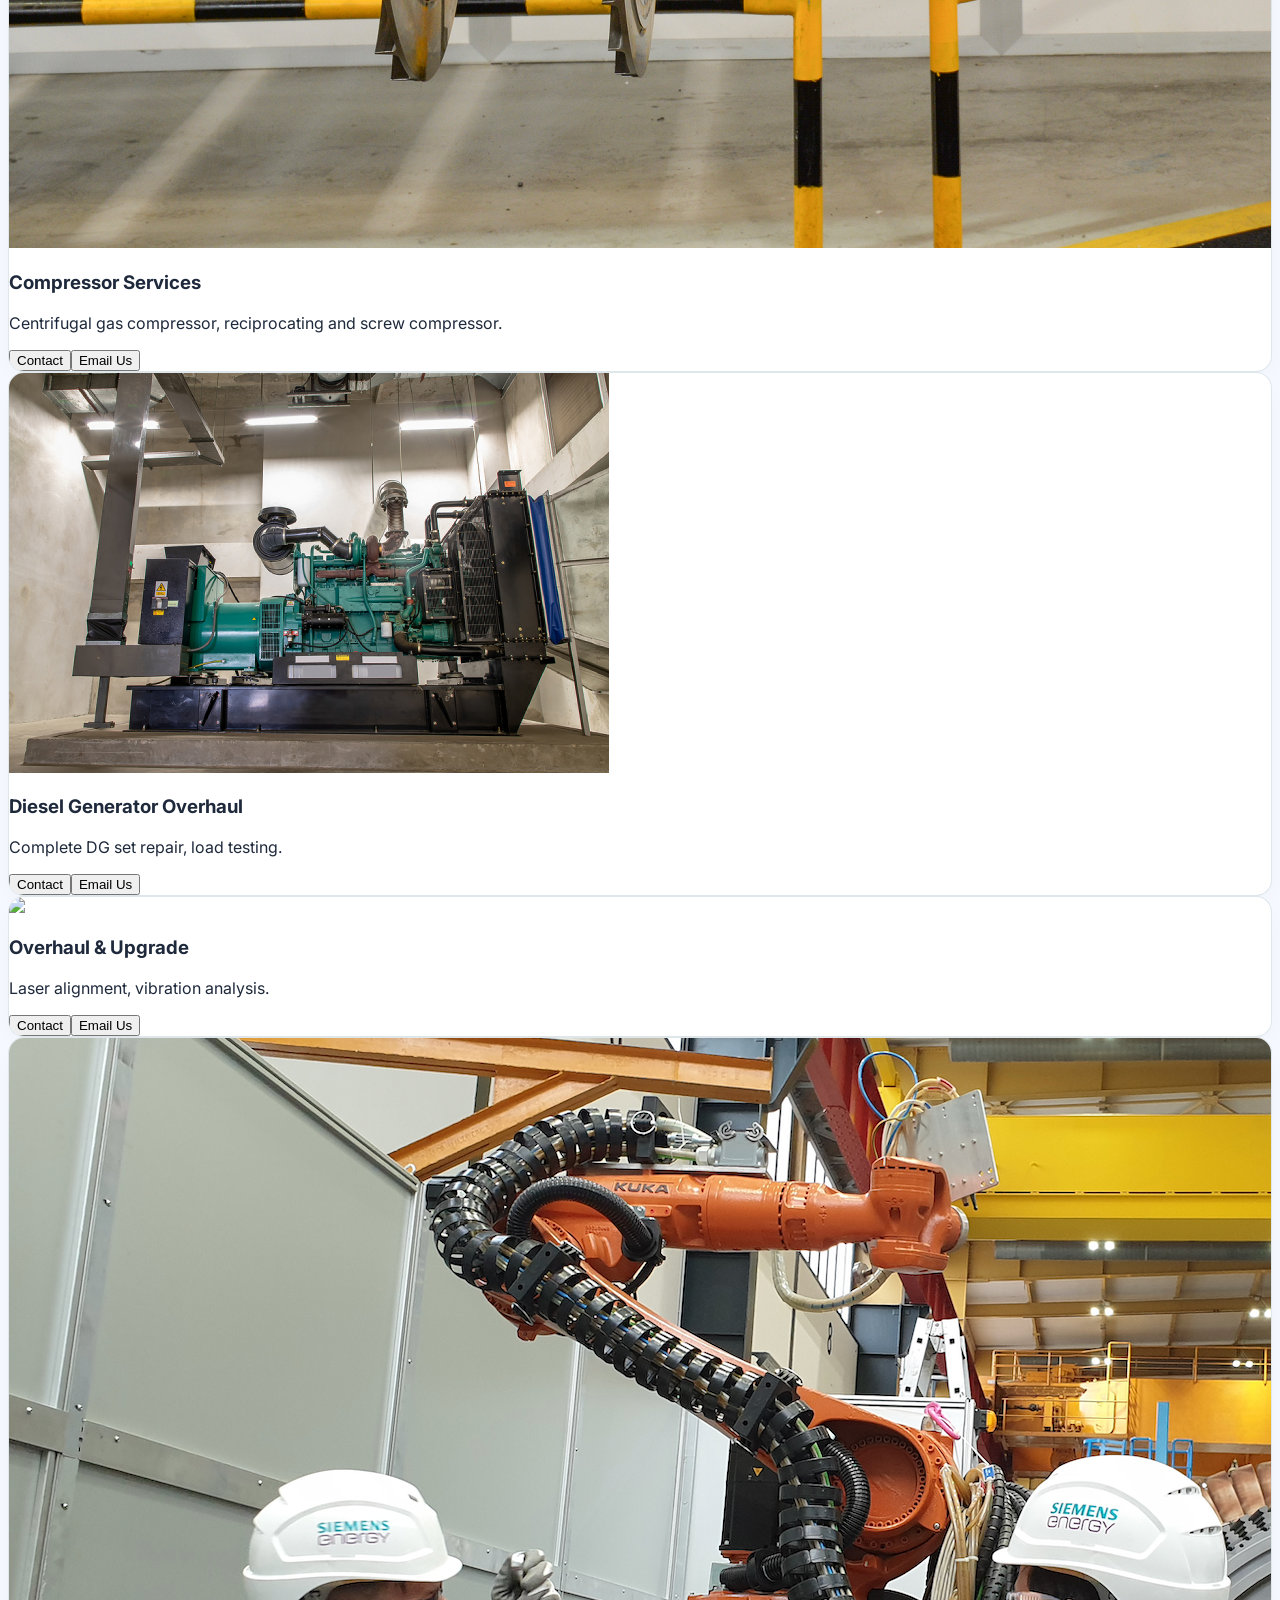
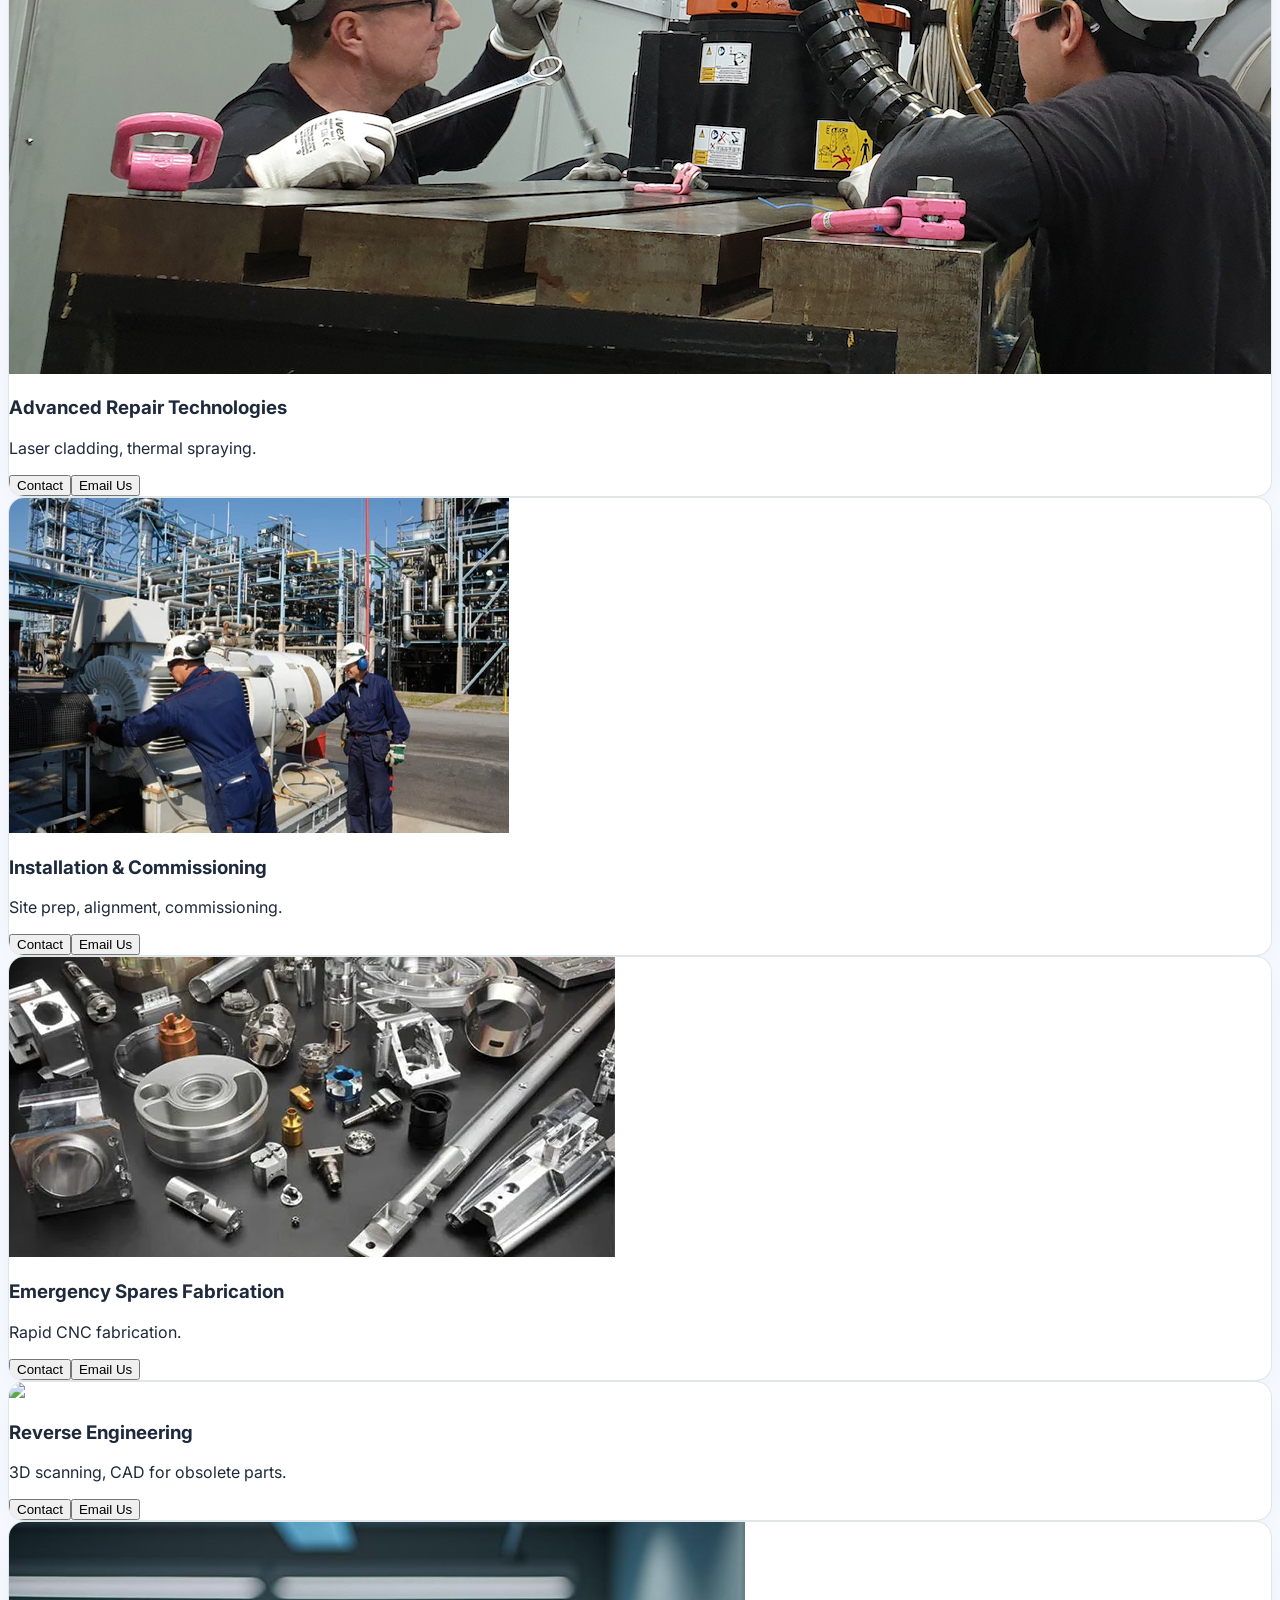
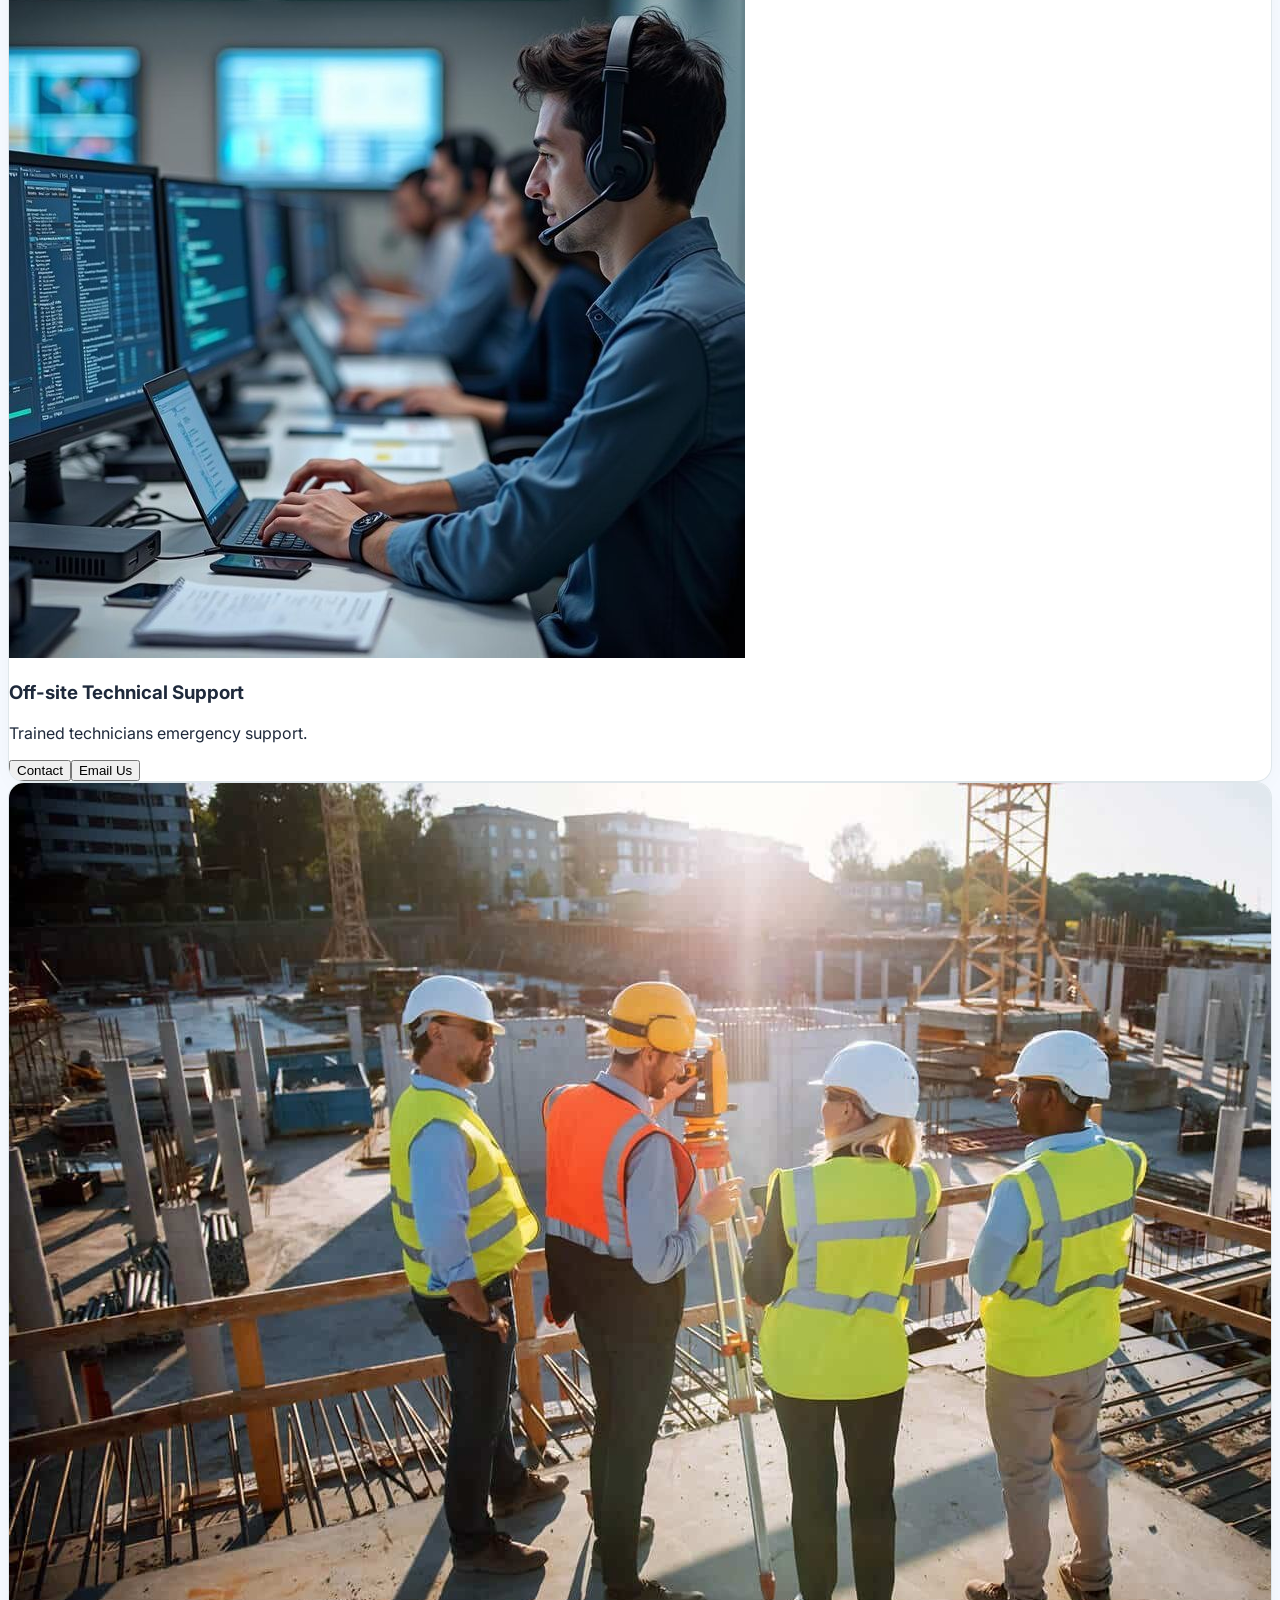
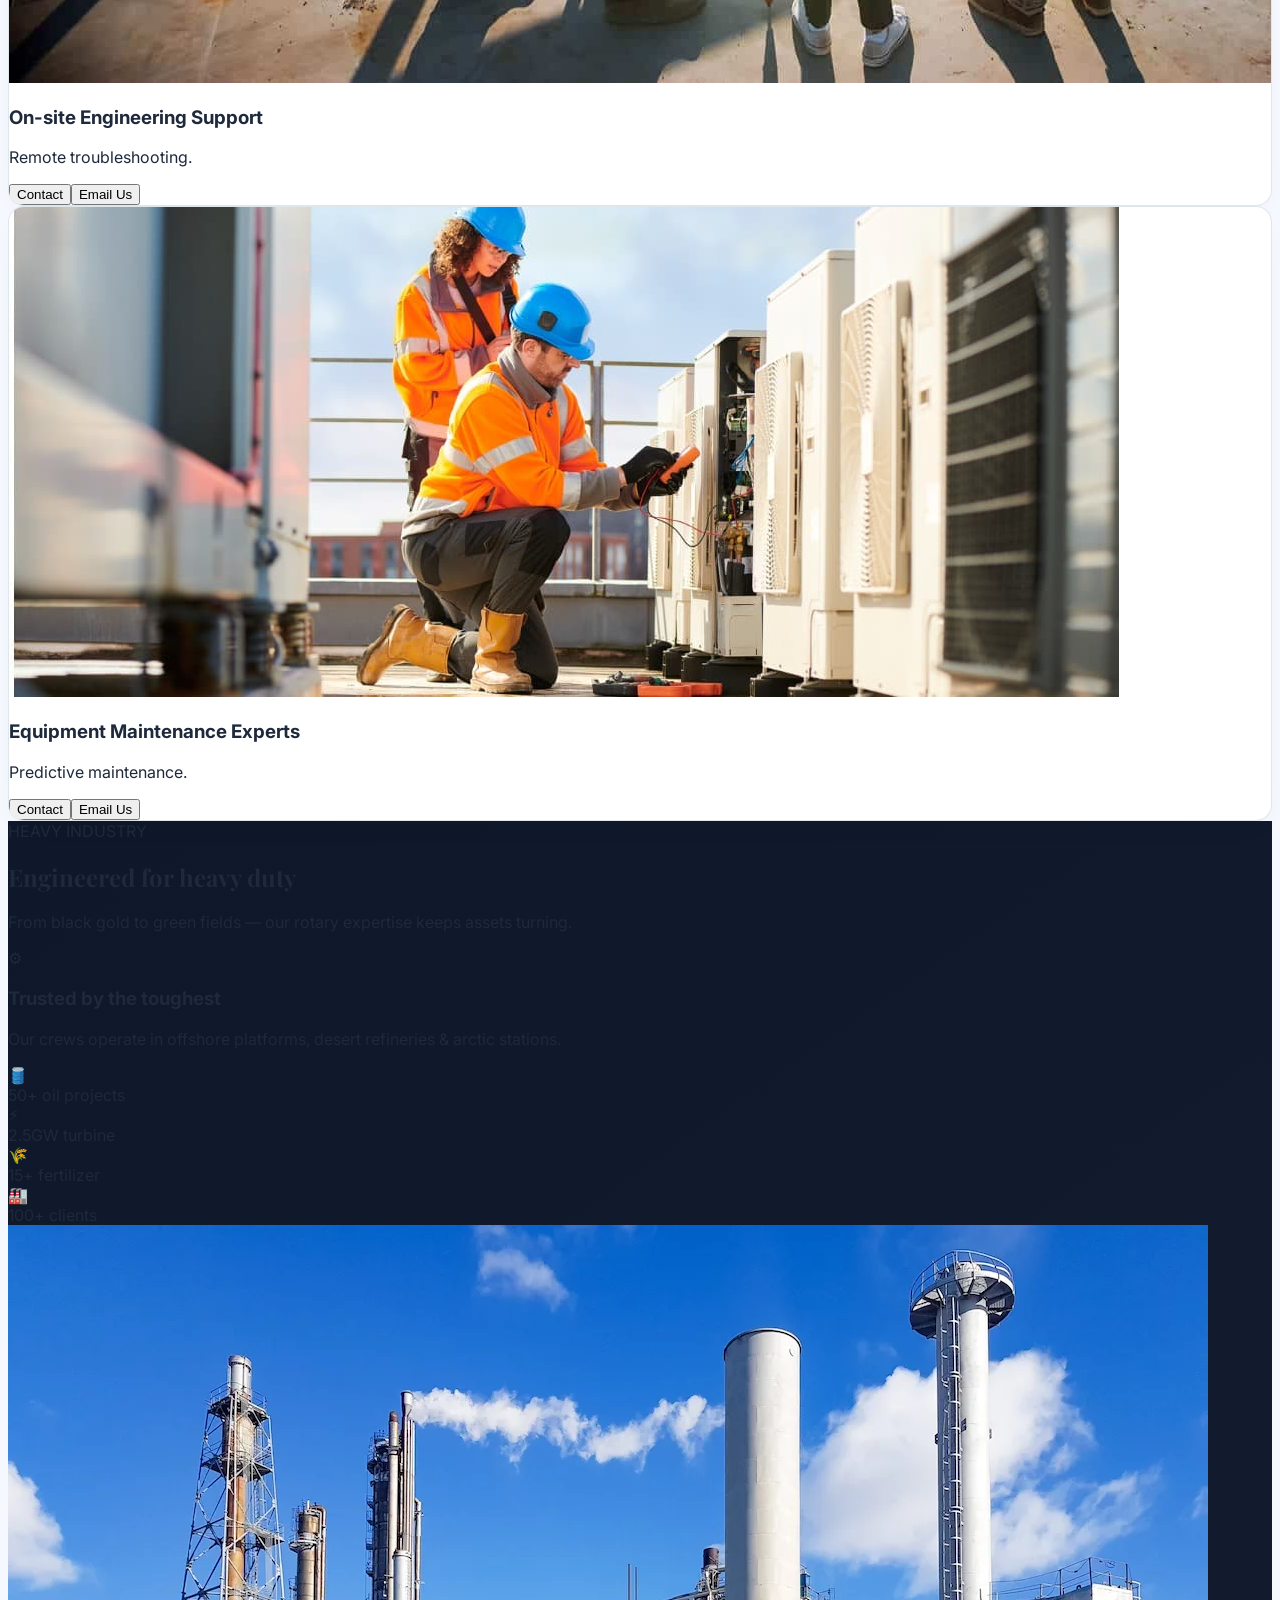
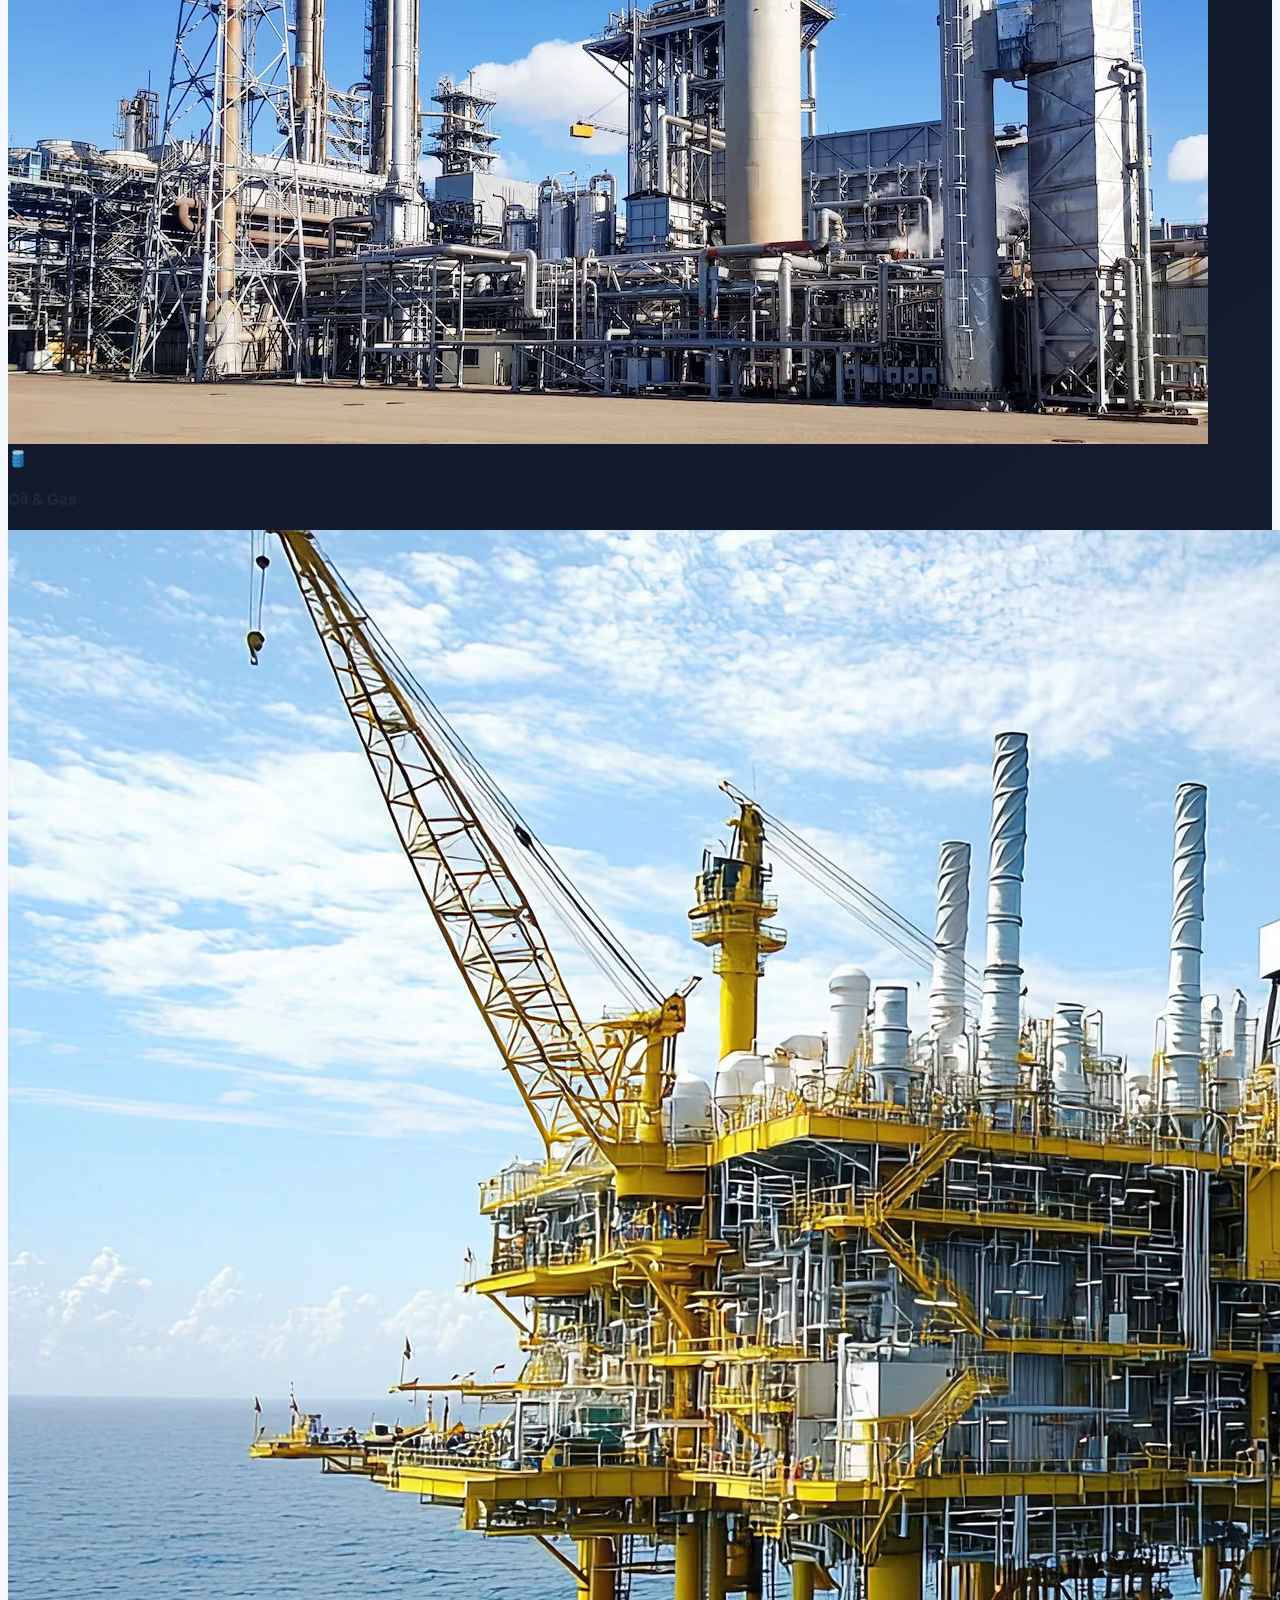
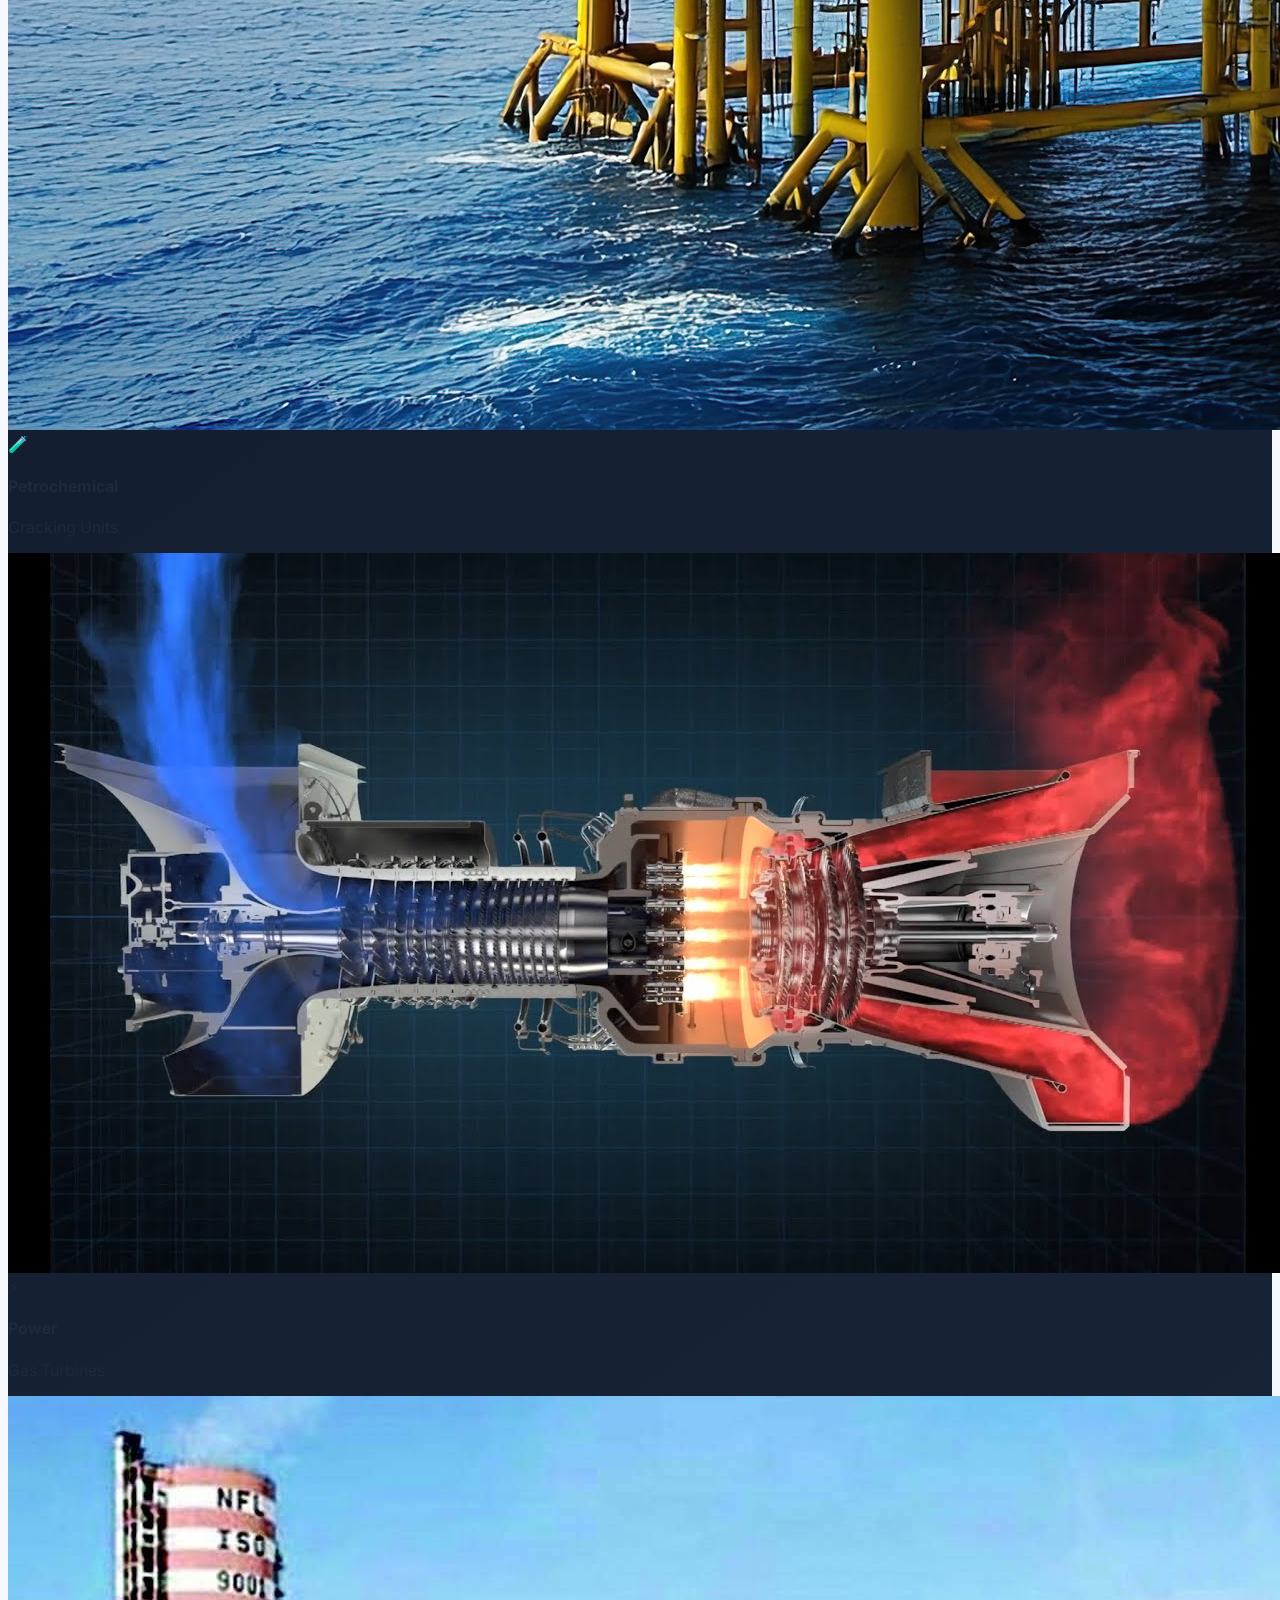
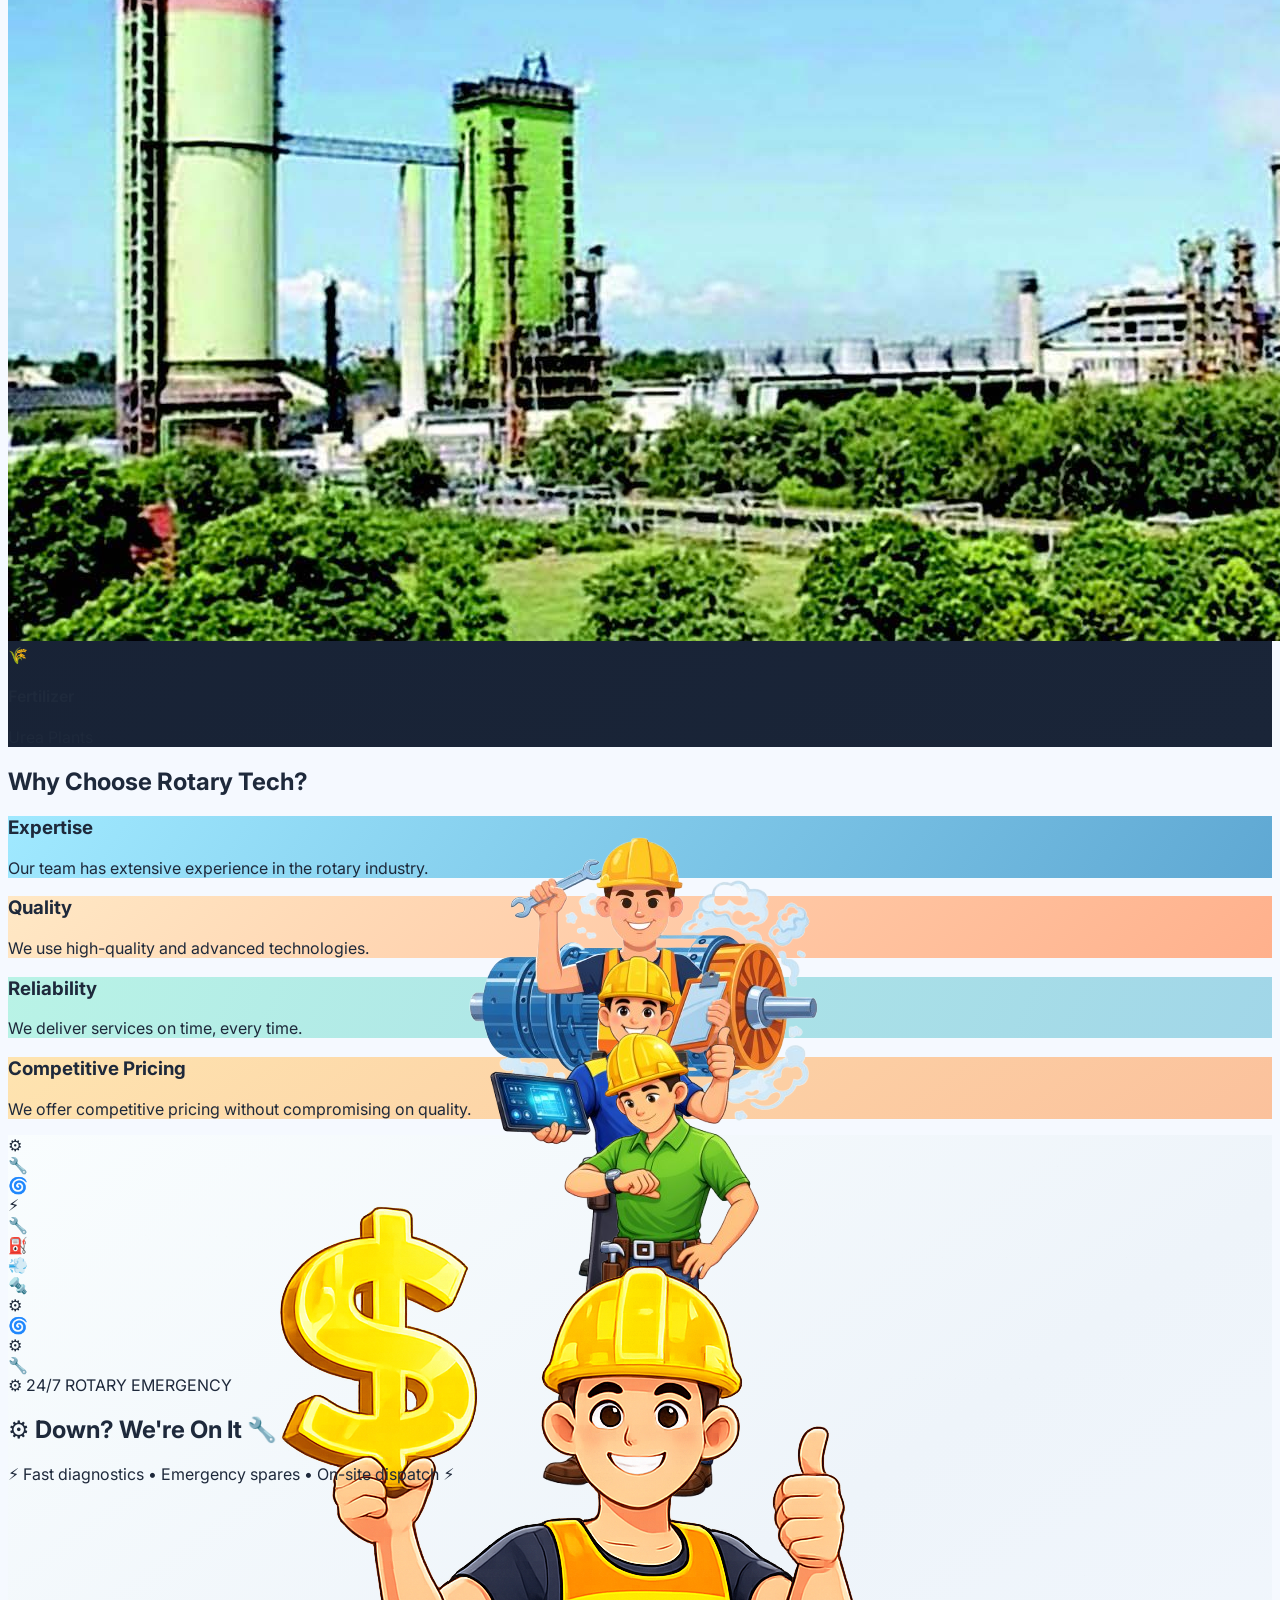
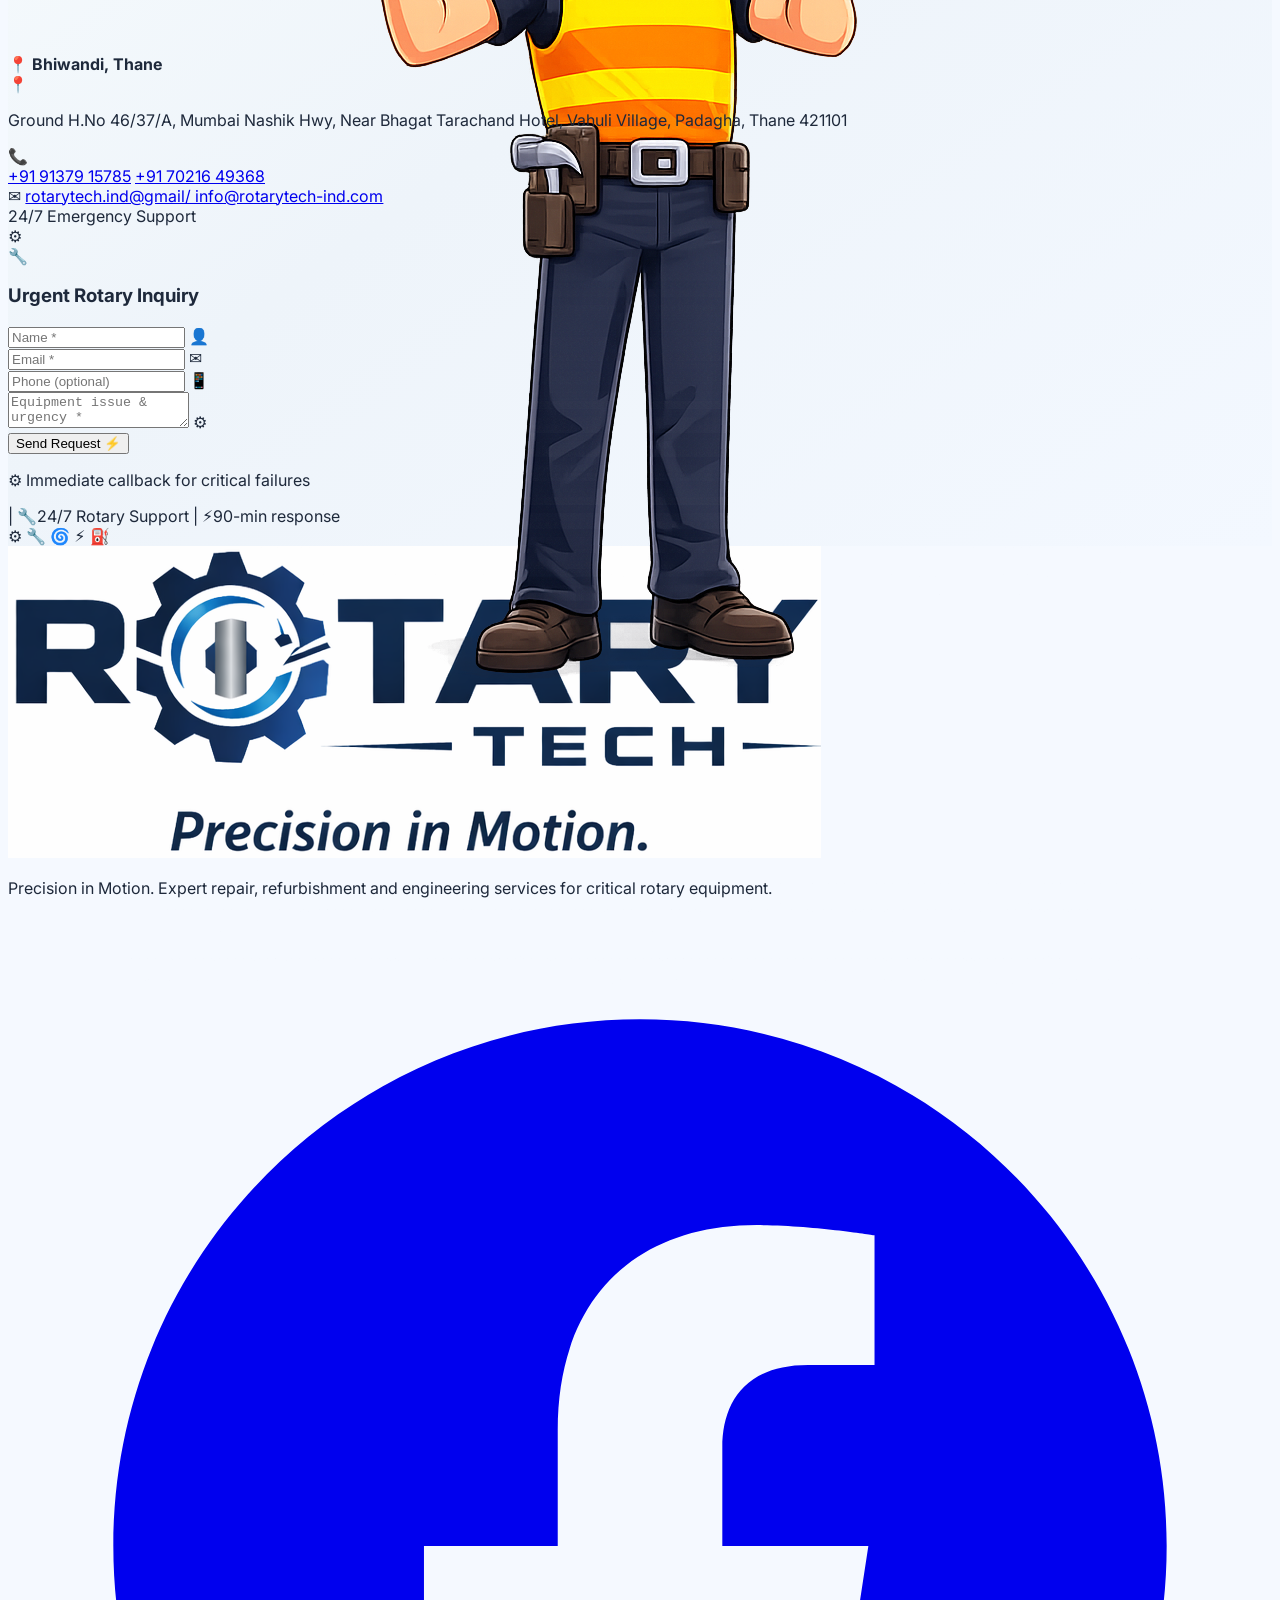
==== commit 870118de: "Updated" ====
--- a/index.html
+++ b/index.html
@@ -956,7 +956,7 @@
     <div class="flex gap-2 mb-3 pb-2 border-b border-[#4f6f8f]/15">
       <span class="text-[#4f6f8f] text-lg">📍</span>
       <p class="text-xs text-[#0a192f] leading-relaxed">
-        House No 46/37/A, Mumbai Nashik Hwy, Near Bhagat Tarachand Hotel, Vahuli Village, Padagha, Thane 421101
+        Ground H.No 46/37/A, Mumbai Nashik Hwy, Near Bhagat Tarachand Hotel, Vahuli Village, Padagha, Thane 421101
       </p>
     </div>
     
@@ -1128,7 +1128,7 @@
           <li class="flex items-start">
             <span class="text-[#2a5c7a] mr-3 mt-1">📍</span>
             <span class="text-[#a0b8cc] text-sm">
-              House No 46/37/A, Mumbai Nashik Highway, Bhagat Tarachand hotel, vahuli village, padagha thane maharashtra 421101
+              Ground H.No 46/37/A, Mumbai Nashik Highway, Bhagat Tarachand hotel, vahuli village, padagha thane maharashtra 421101
             </span>
           </li>
 
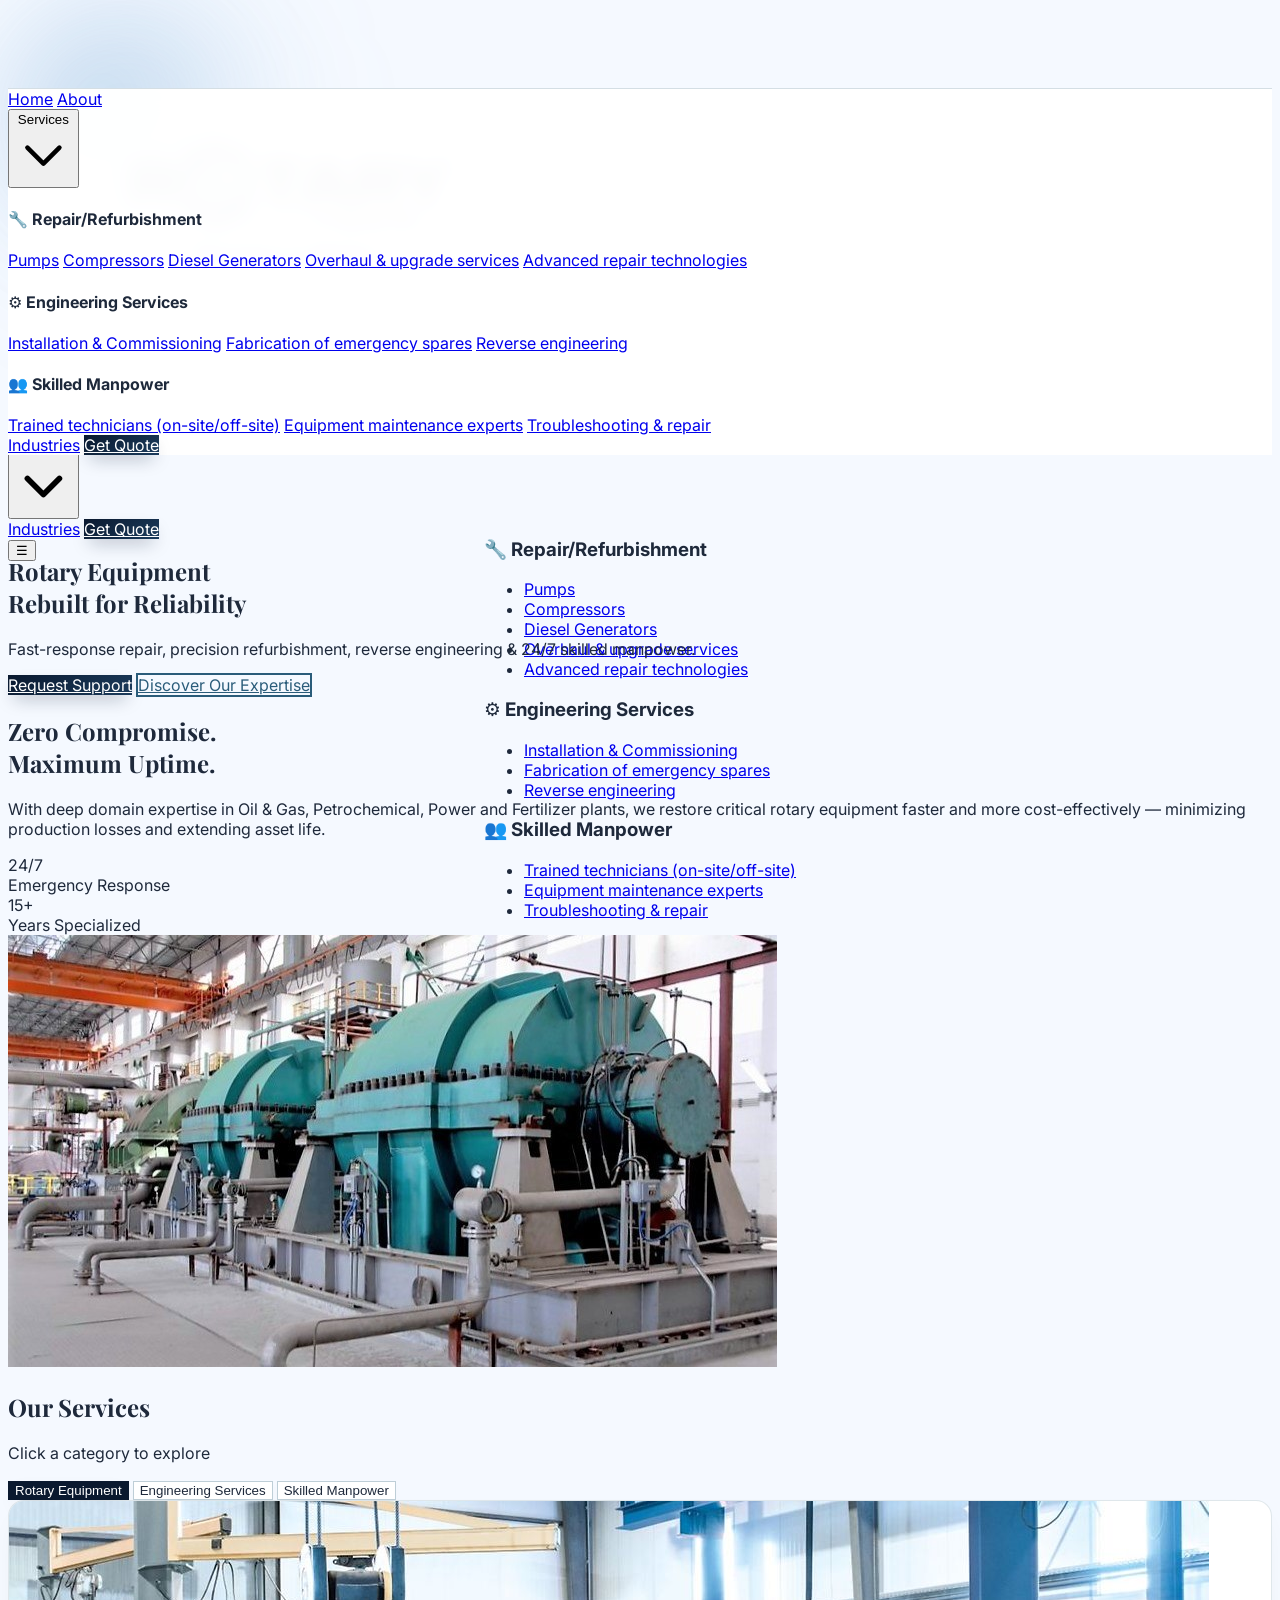
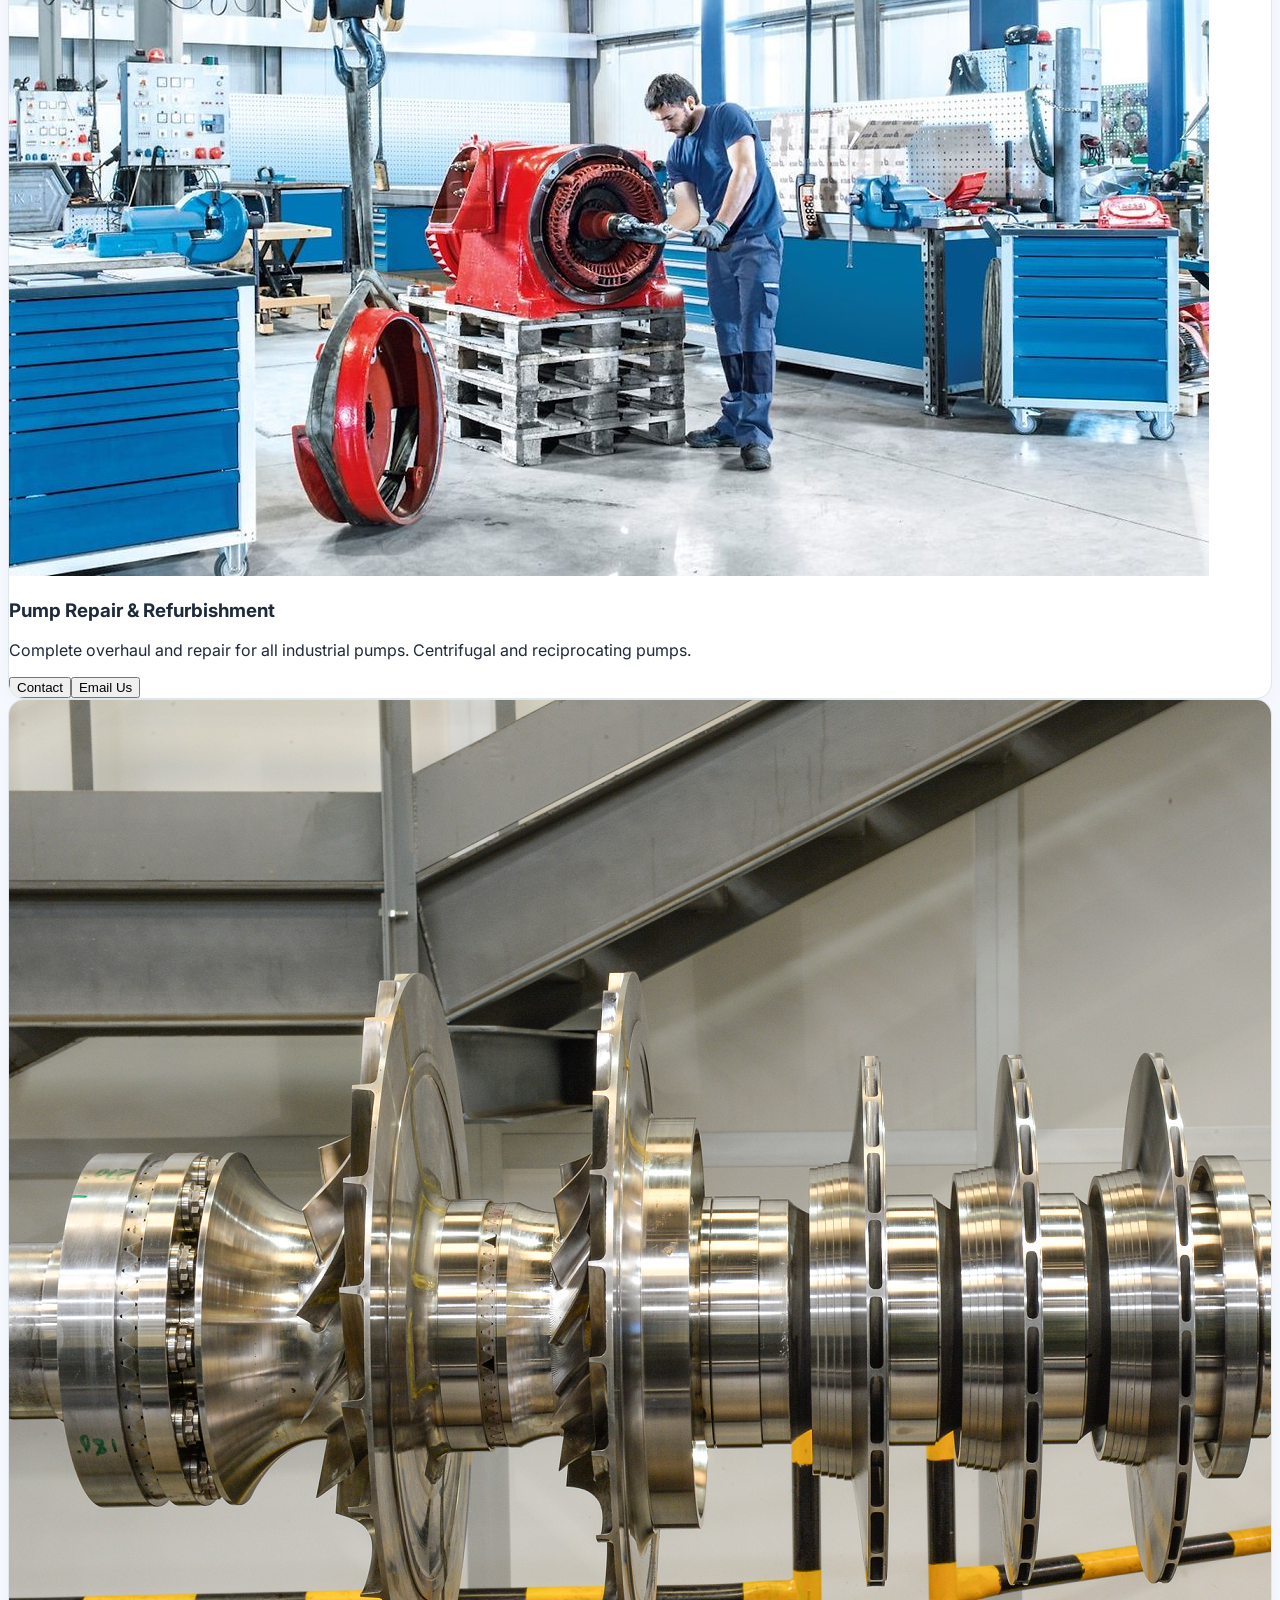
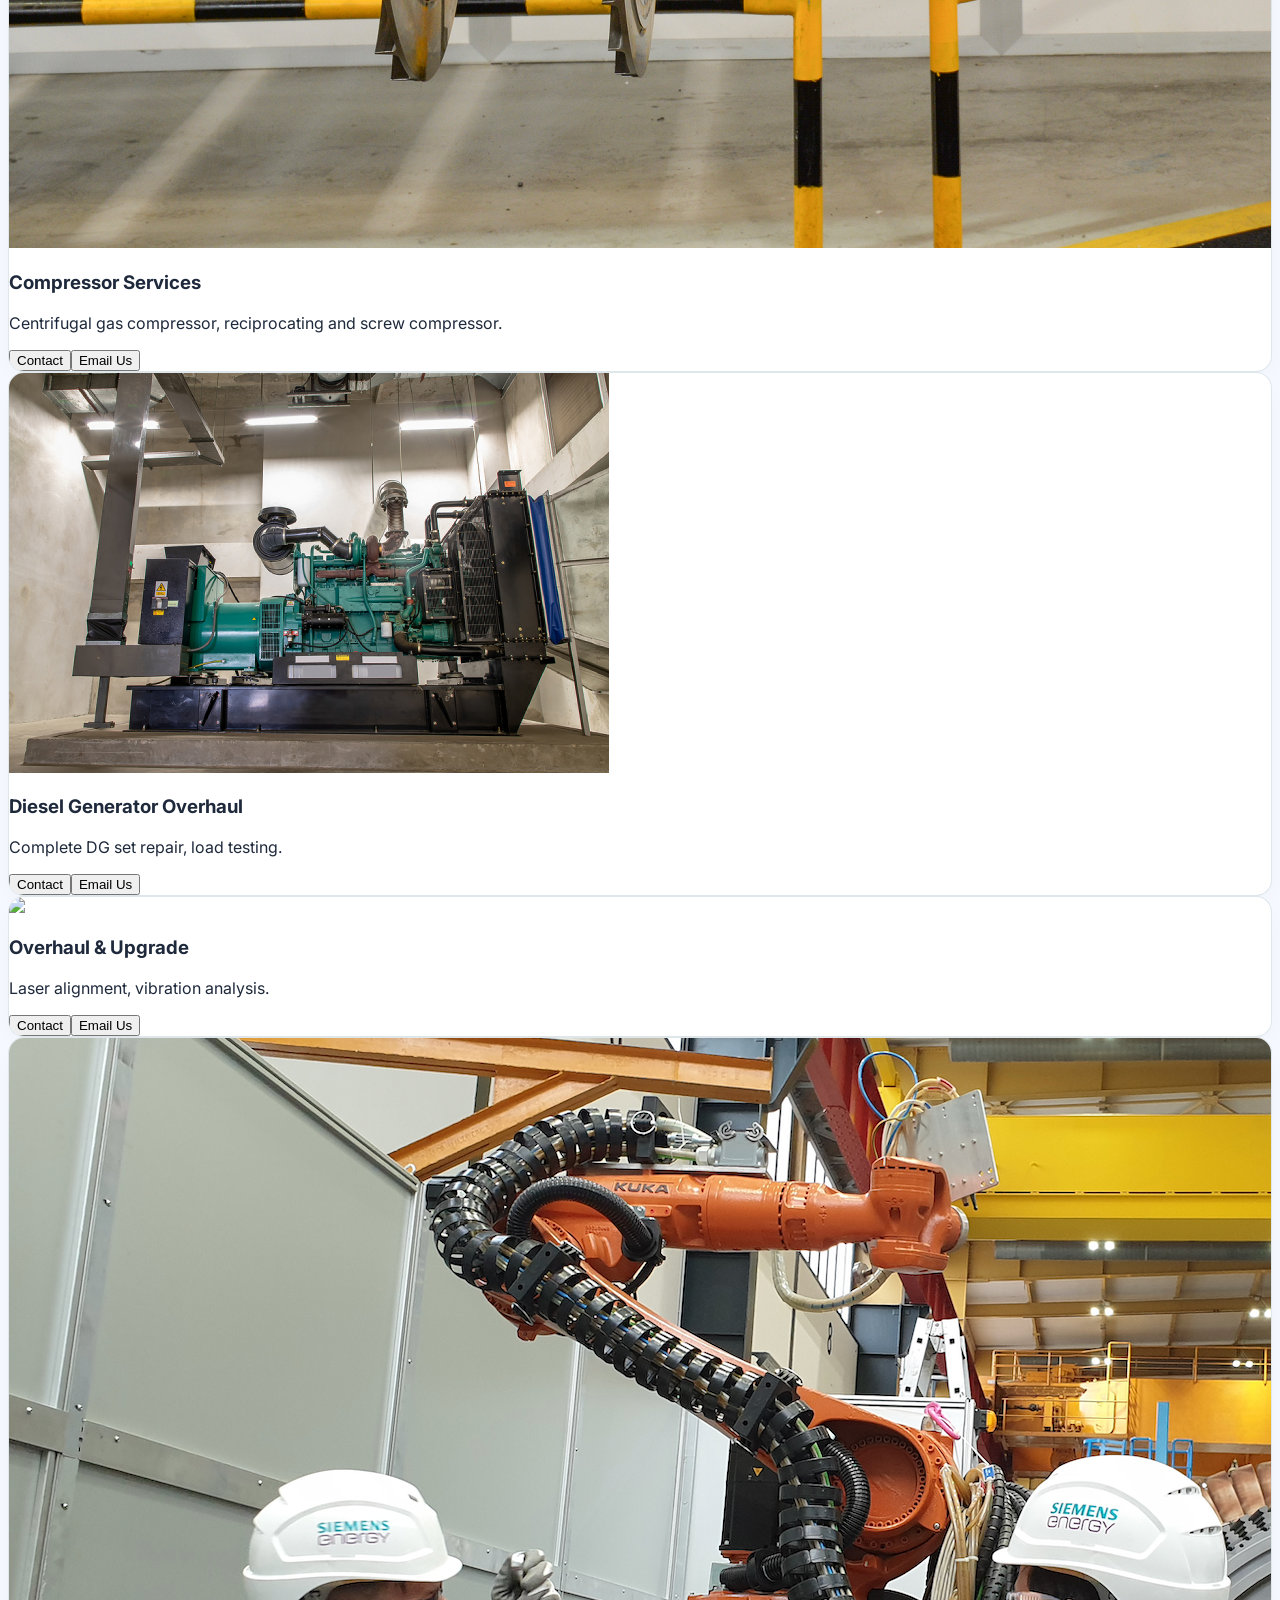
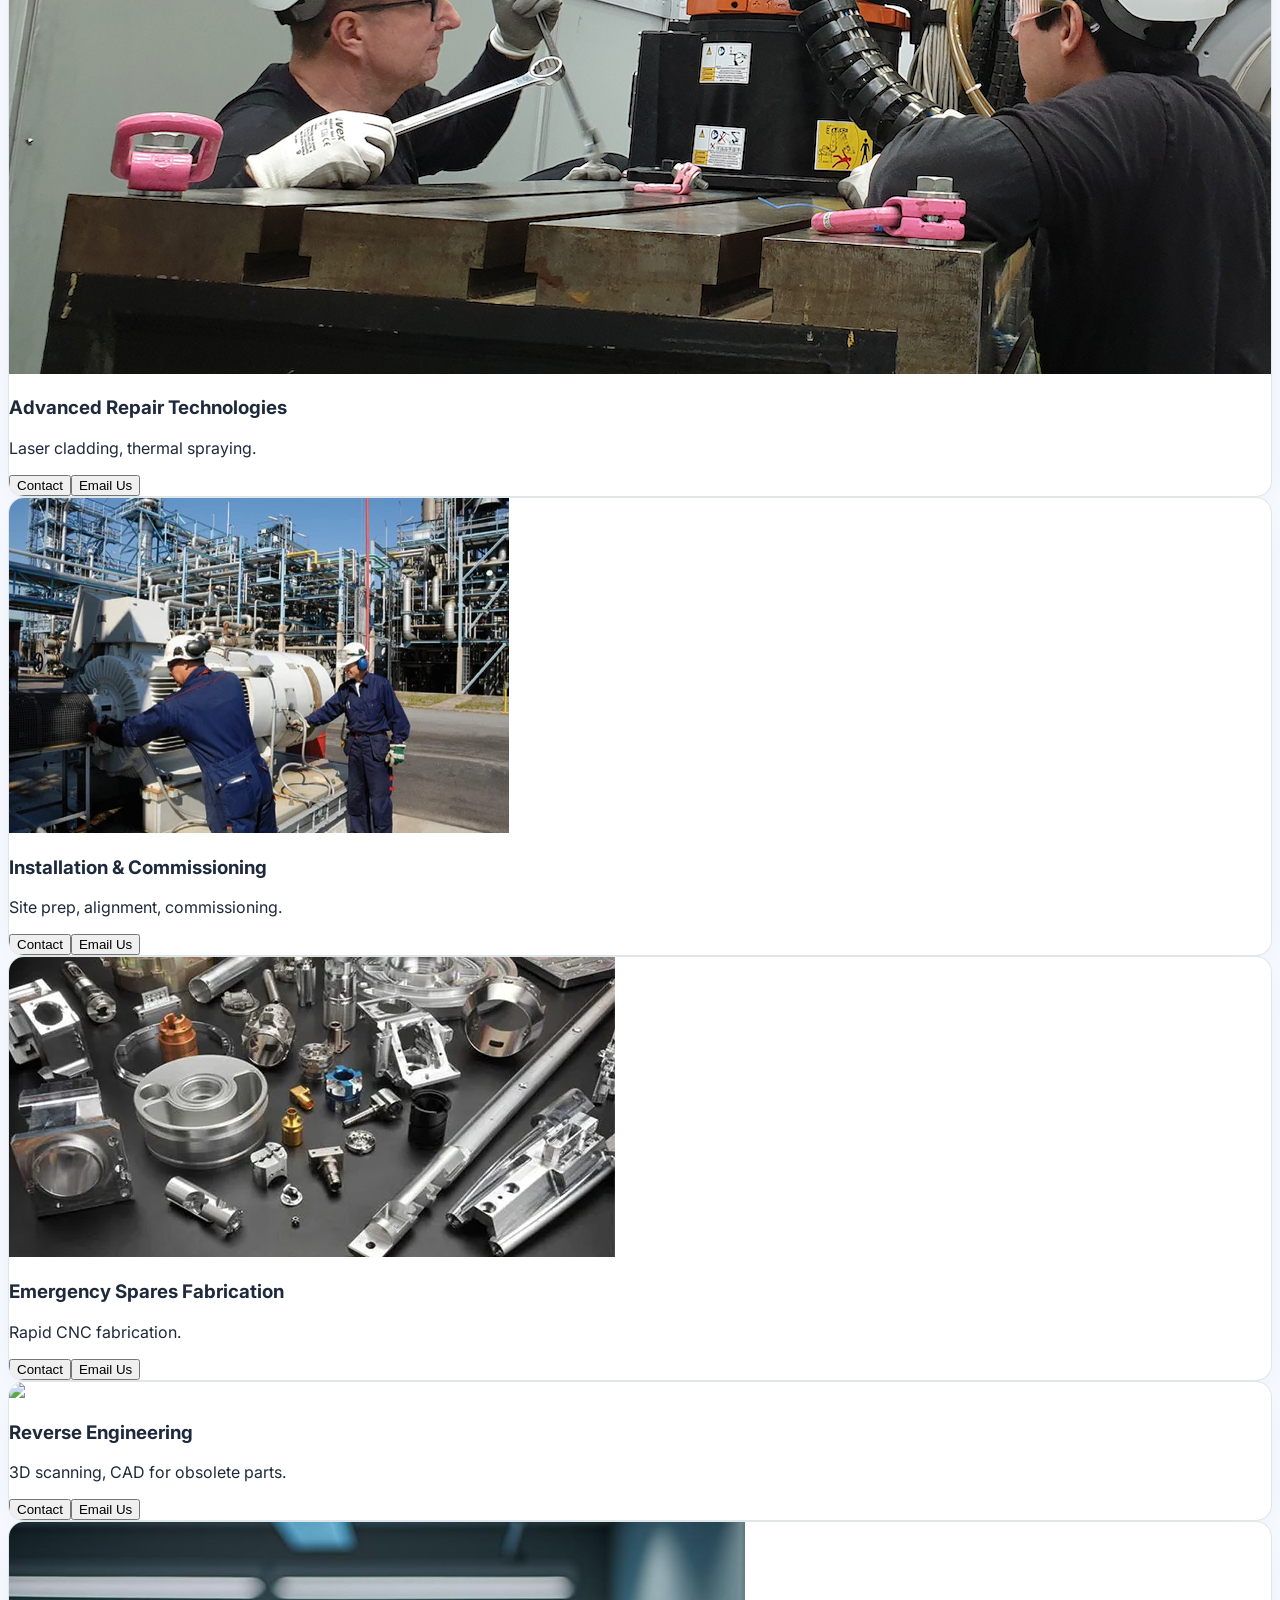
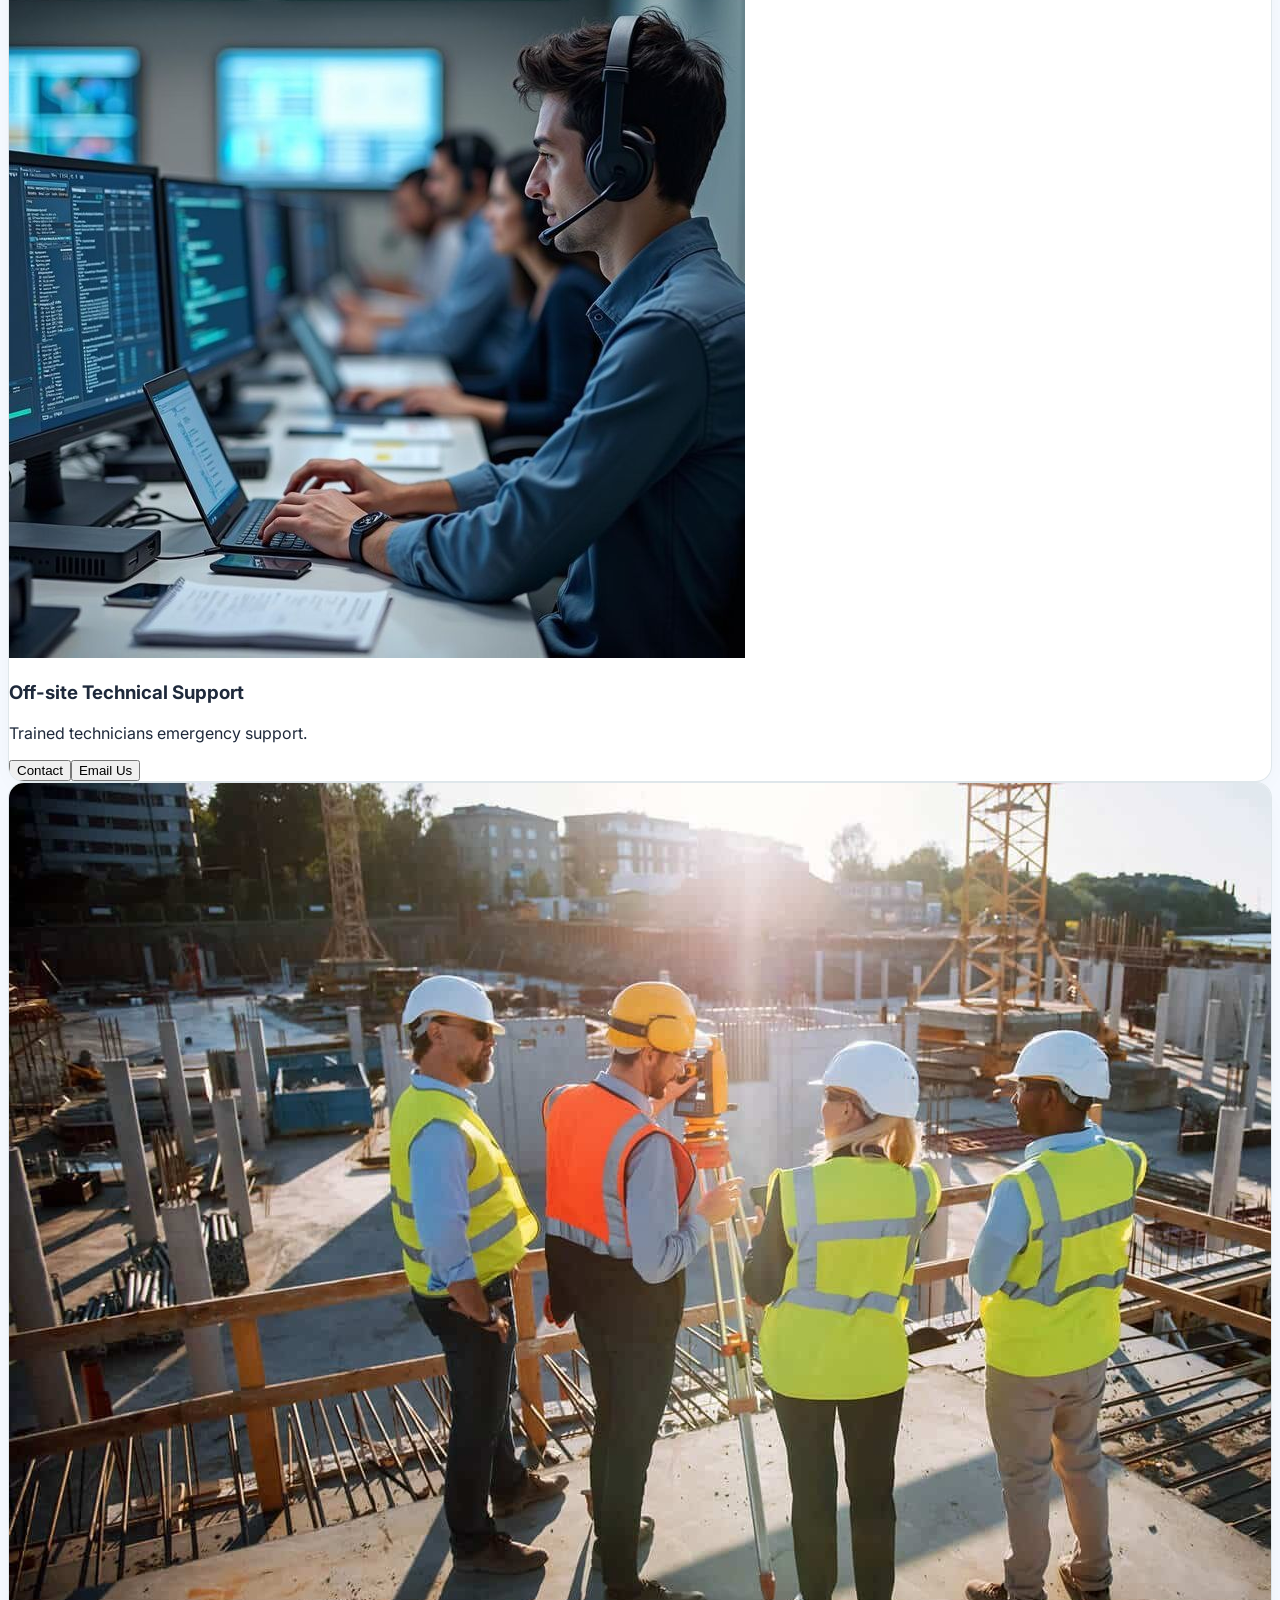
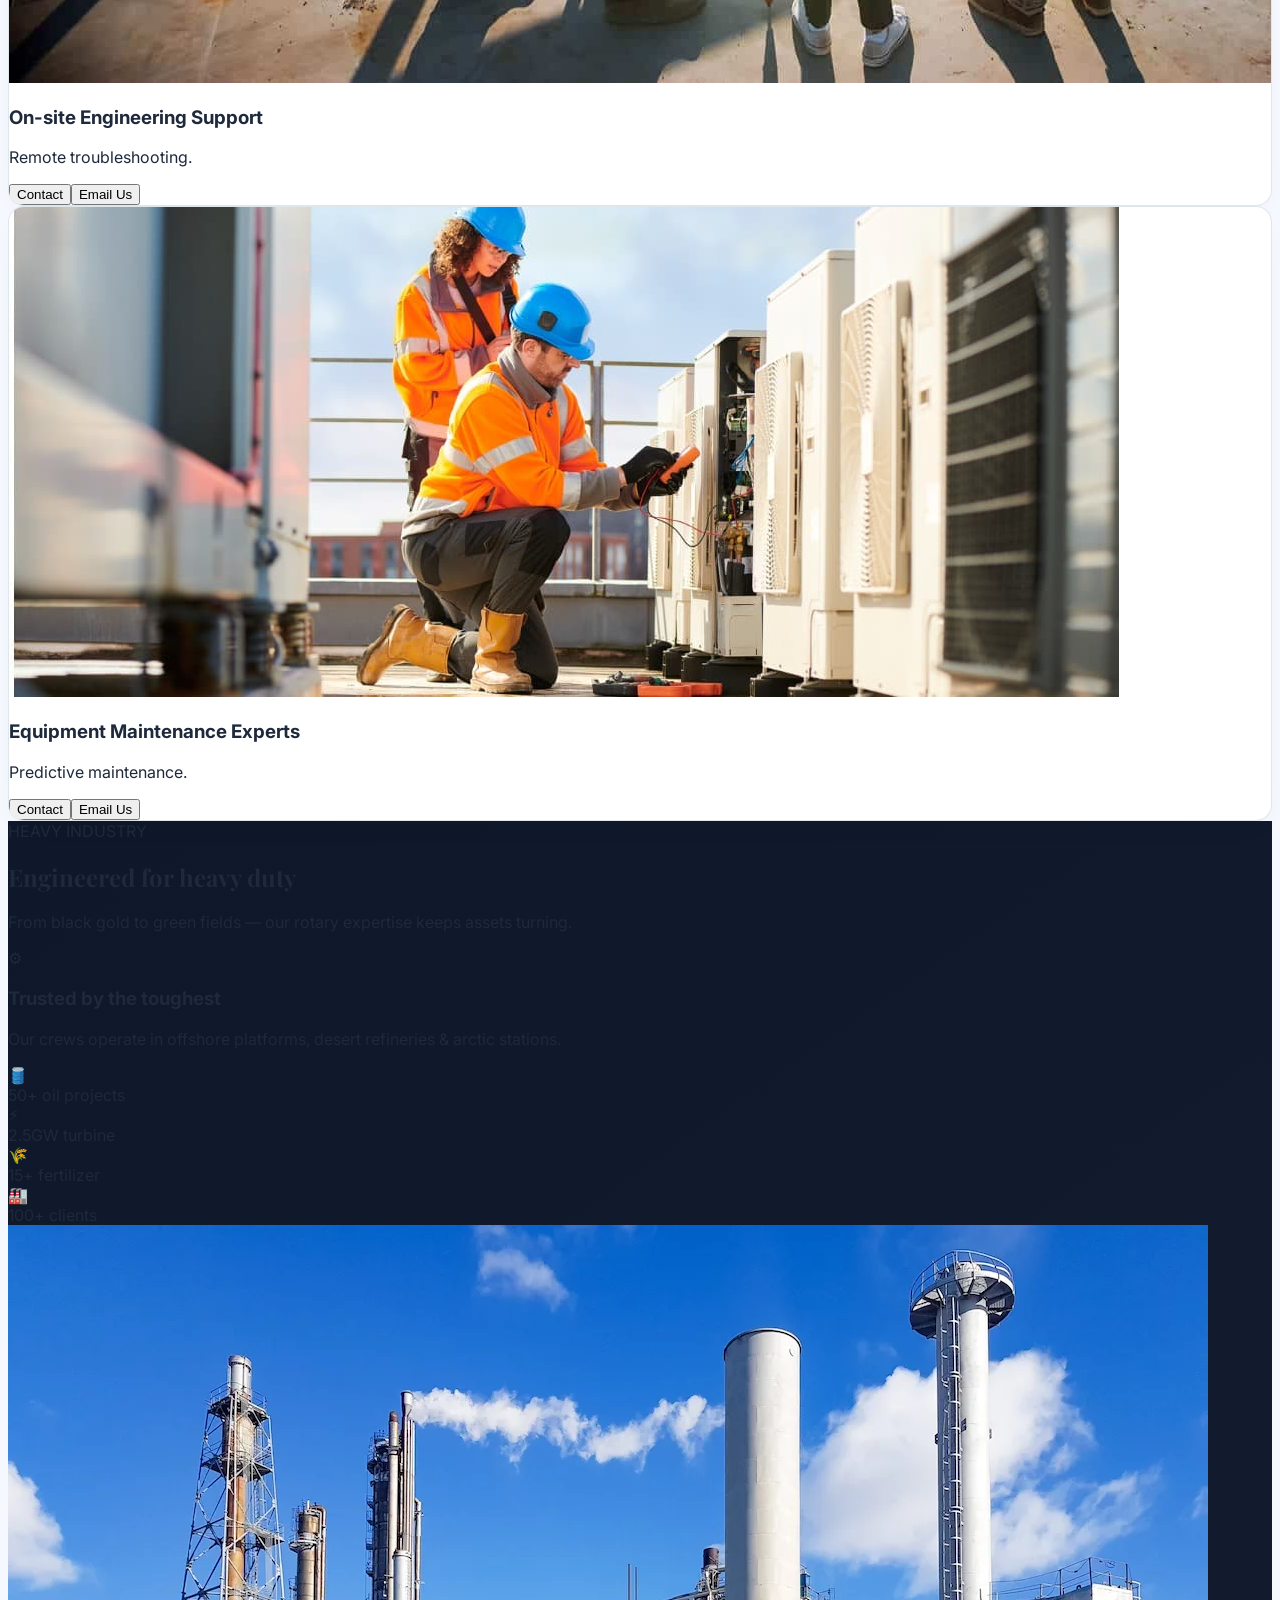
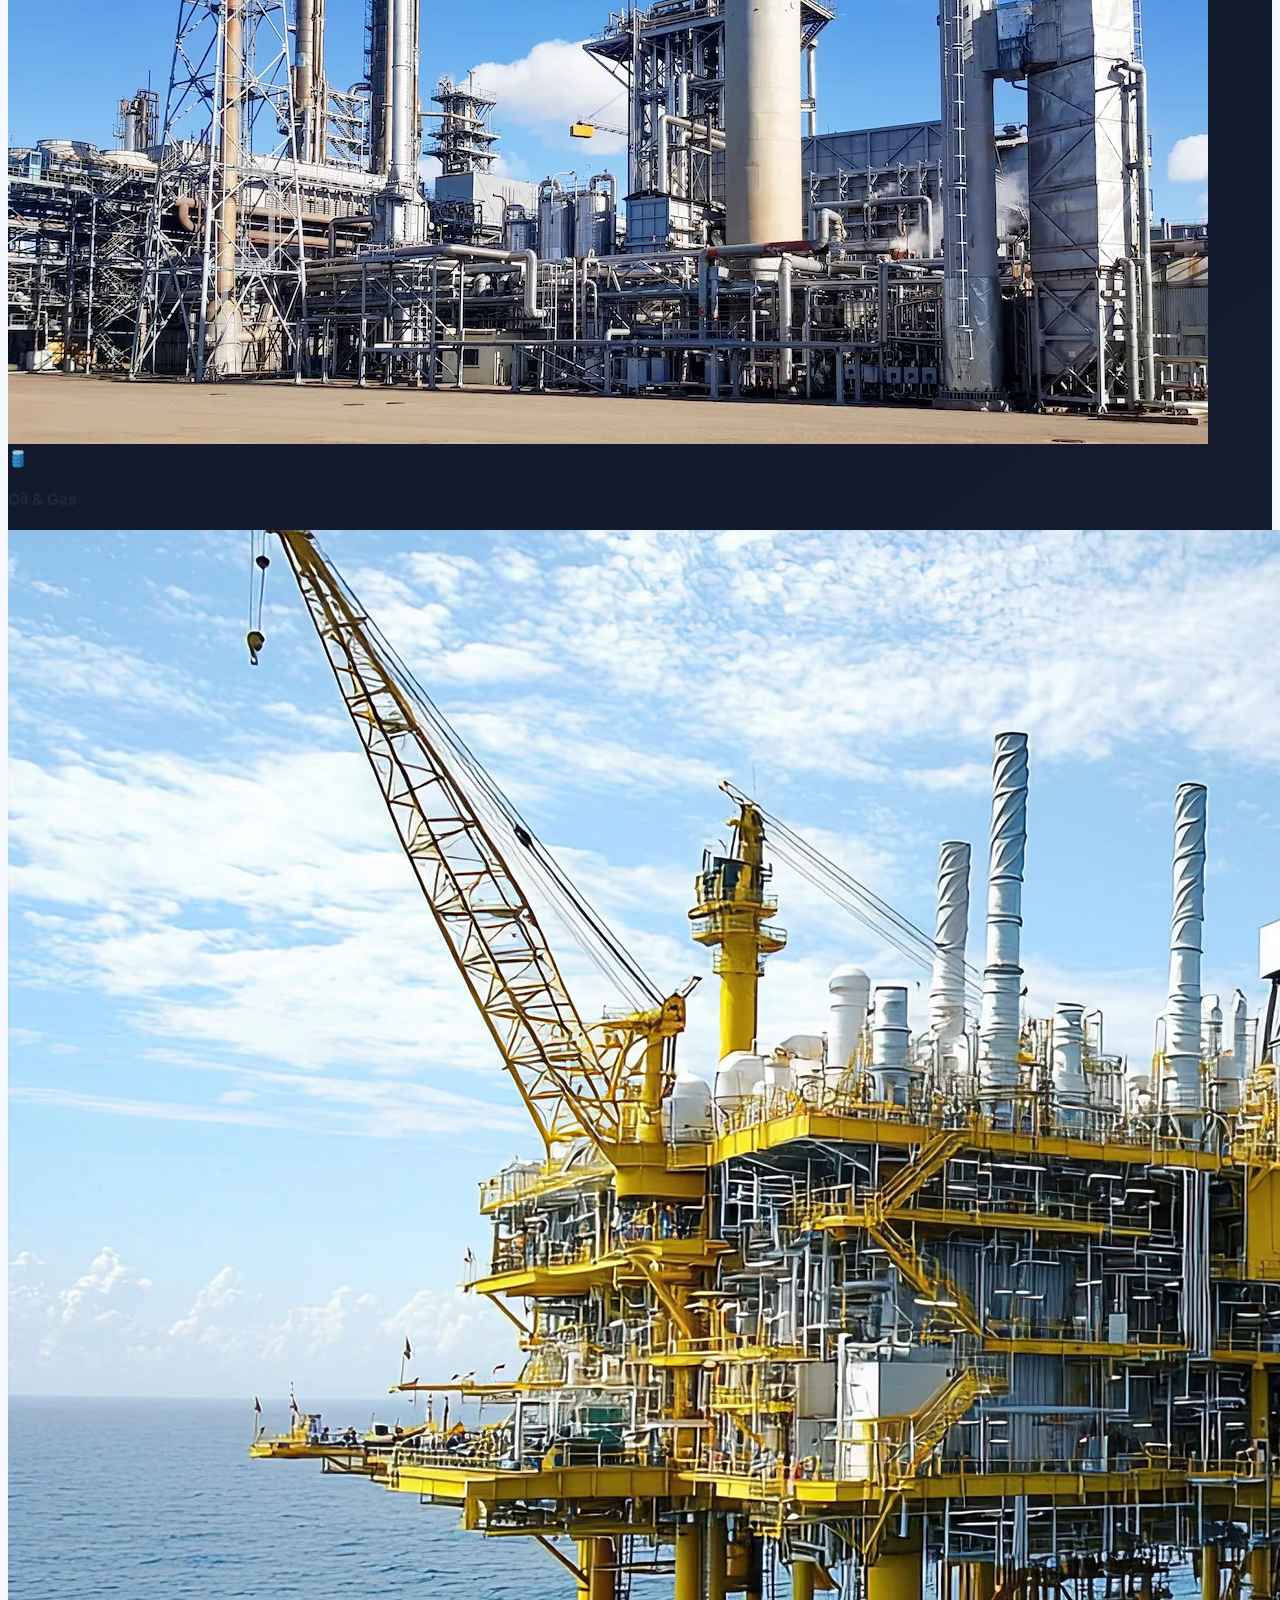
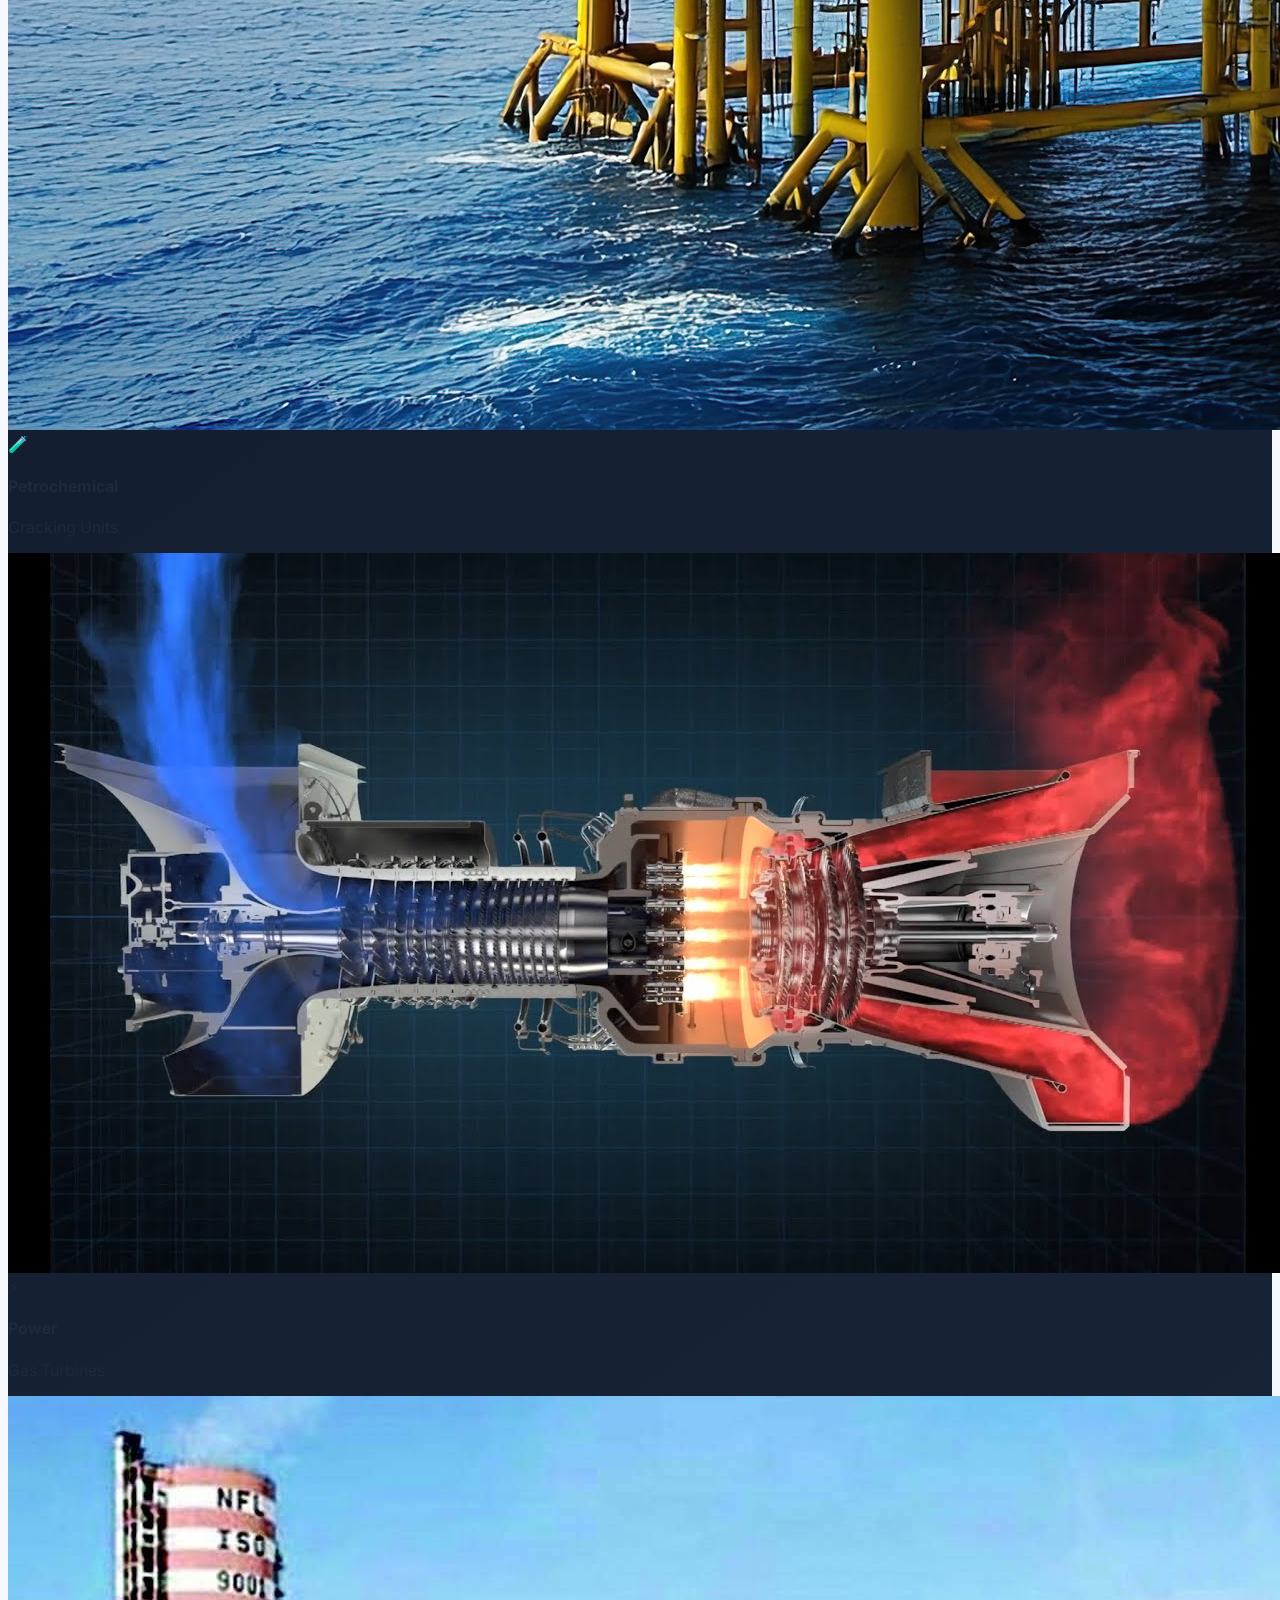
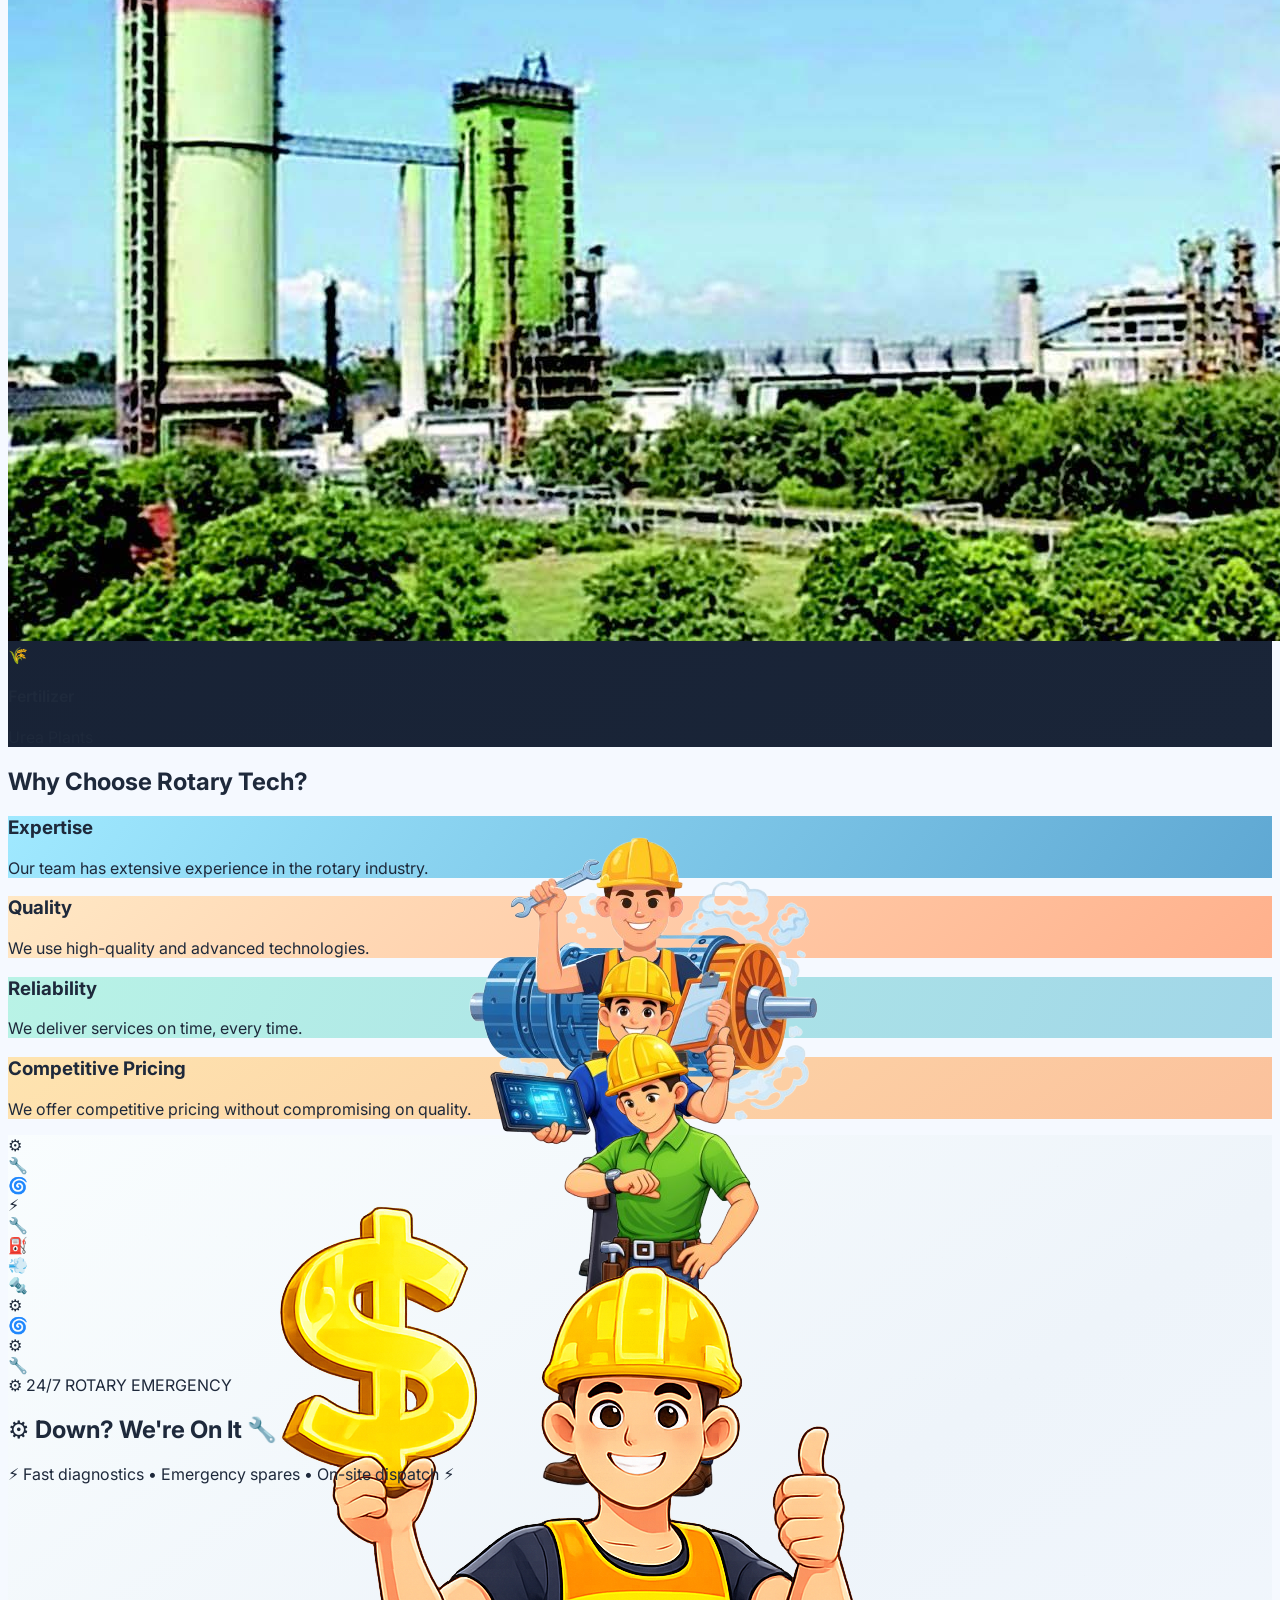
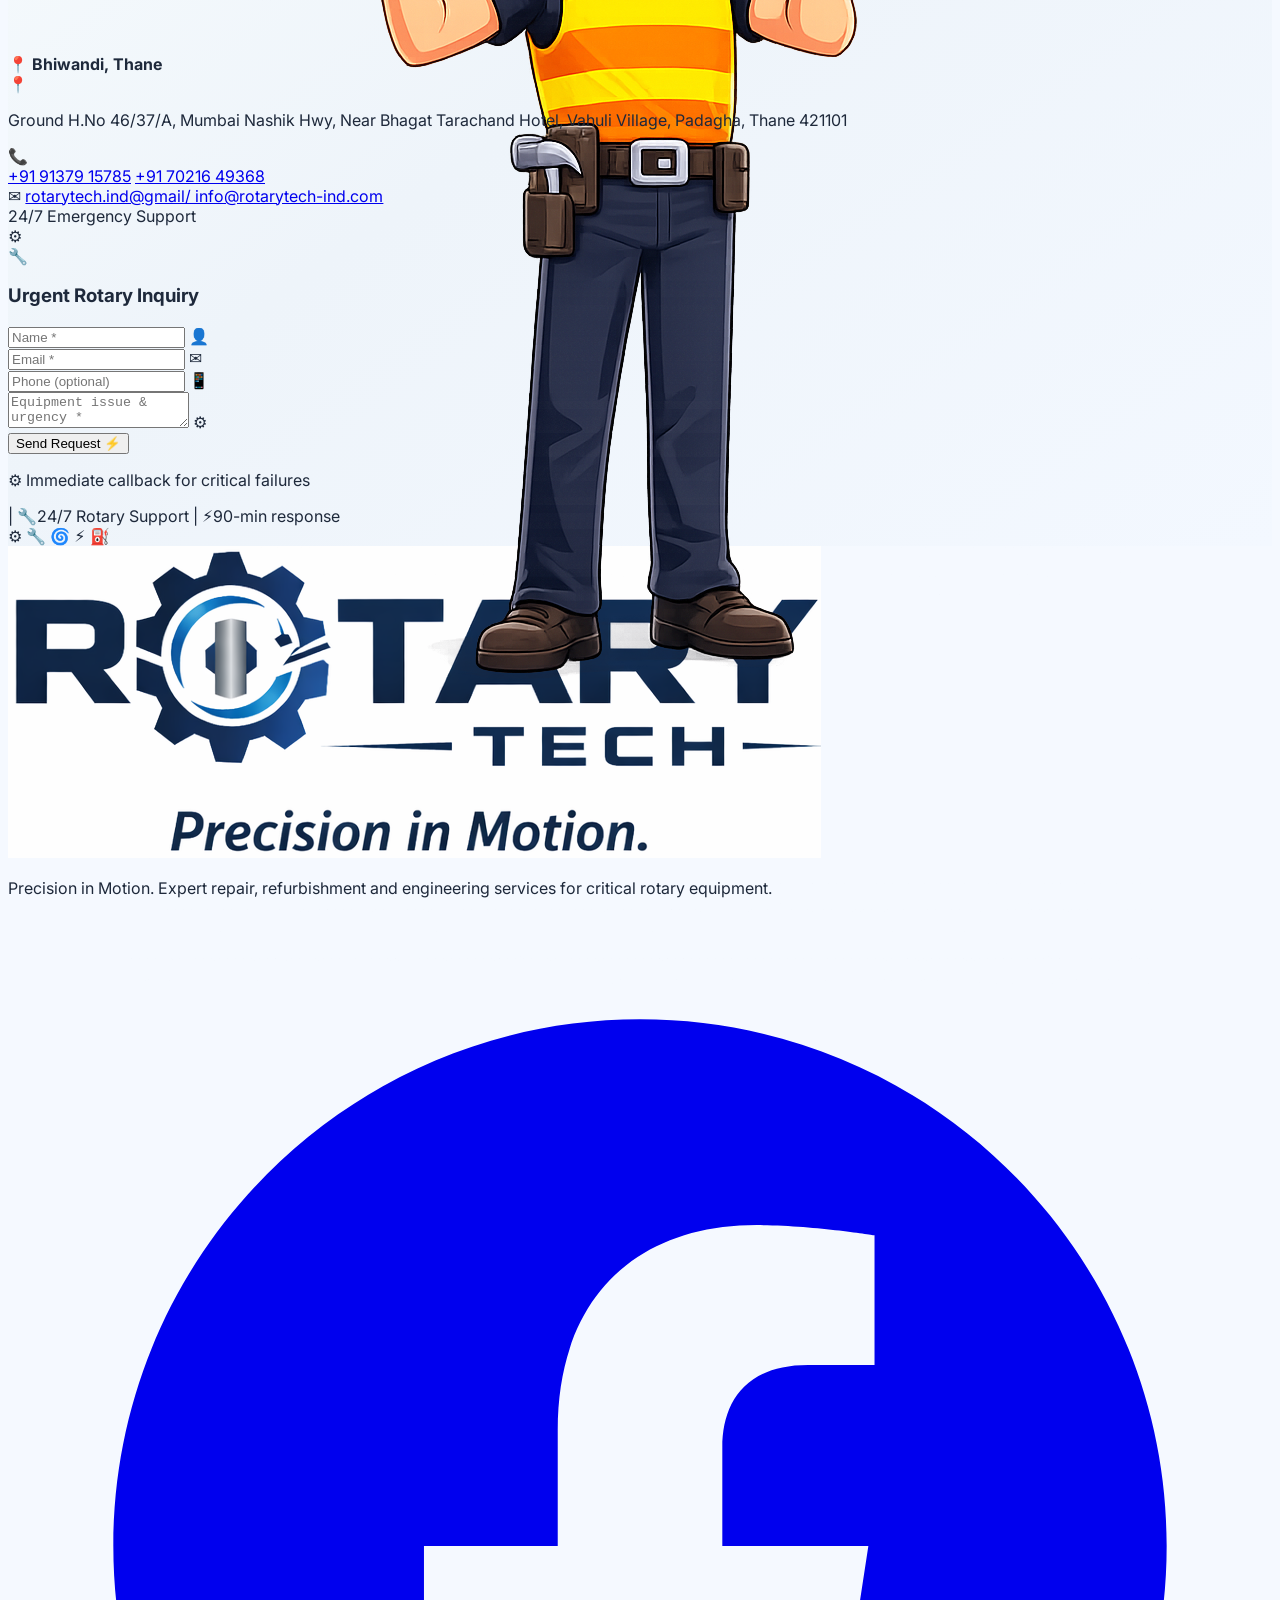
==== commit cea22e25: "Updated" ====
--- a/index.html
+++ b/index.html
@@ -593,7 +593,7 @@
   <!-- Rotary Equipment -->
   <div class="category-services active" id="rotary-services">
     <div class="grid grid-cols-1 md:grid-cols-2 lg:grid-cols-3 gap-7">
-      <div class="service-card bg-white/95 backdrop-blur-sm" id="service-pumps"><div class="h-48 overflow-hidden"><img src="assets/s1.jpg" class="w-full h-full object-cover group-hover:scale-110 transition duration-500"></div><div class="p-6"><h3 class="text-xl font-bold text-[#0a192f] mb-2">Pump Repair & Refurbishment</h3><p class="text-[#2a5c7a] mb-4">Complete overhaul and repair for all industrial pumps. Whether it's centrifugal pumps or reciprocating pumps.</p><div class="flex flex-wrap gap-3"><button onclick="redirectToWhatsApp('rotary','Pump Repair')" class="inline-block bg-[#0a192f] text-white px-6 py-2 rounded-lg font-semibold hover:bg-[#1e3347] transition shadow-md">Contact</button><button onclick="redirectToEmail('Pump Repair')" class="inline-block bg-white text-[#0a192f] border border-[#0a192f] px-6 py-2 rounded-lg font-semibold hover:bg-gray-100 transition shadow-md">Email Us</button></div></div></div>
+      <div class="service-card bg-white/95 backdrop-blur-sm" id="service-pumps"><div class="h-48 overflow-hidden"><img src="assets/s1.jpg" class="w-full h-full object-cover group-hover:scale-110 transition duration-500"></div><div class="p-6"><h3 class="text-xl font-bold text-[#0a192f] mb-2">Pump Repair & Refurbishment</h3><p class="text-[#2a5c7a] mb-4">Complete overhaul and repair for all industrial pumps. Centrifugal and reciprocating pumps.</p><div class="flex flex-wrap gap-3"><button onclick="redirectToWhatsApp('rotary','Pump Repair')" class="inline-block bg-[#0a192f] text-white px-6 py-2 rounded-lg font-semibold hover:bg-[#1e3347] transition shadow-md">Contact</button><button onclick="redirectToEmail('Pump Repair')" class="inline-block bg-white text-[#0a192f] border border-[#0a192f] px-6 py-2 rounded-lg font-semibold hover:bg-gray-100 transition shadow-md">Email Us</button></div></div></div>
       <div class="service-card bg-white/95 backdrop-blur-sm" id="service-compressors"><div class="h-48 overflow-hidden"><img src="assets/S2.png" class="w-full h-full object-cover"></div><div class="p-6"><h3 class="text-xl font-bold text-[#0a192f]">Compressor Services</h3><p class="text-[#2a5c7a] mb-4">Centrifugal gas compressor, reciprocating and screw compressor.</p><div class="flex flex-wrap gap-3"><button onclick="redirectToWhatsApp('rotary','Compressor Services')" class="bg-[#0a192f] text-white px-6 py-2 rounded-lg">Contact</button><button onclick="redirectToEmail('Compressor Services')" class="inline-block bg-white text-[#0a192f] border border-[#0a192f] px-6 py-2 rounded-lg font-semibold hover:bg-gray-100 transition shadow-md">Email Us</button></div></div></div>
       <div class="service-card bg-white/95 backdrop-blur-sm" id="service-diesel-generators"><div class="h-48 overflow-hidden"><img src="assets/s3.jpg" class="w-full h-full object-cover"></div><div class="p-6"><h3 class="text-xl font-bold text-[#0a192f]">Diesel Generator Overhaul</h3><p class="text-[#2a5c7a] mb-4">Complete DG set repair, load testing.</p><div class="flex flex-wrap gap-3"><button onclick="redirectToWhatsApp('rotary','DG Overhaul')" class="bg-[#0a192f] text-white px-6 py-2 rounded-lg">Contact</button><button onclick="redirectToEmail('DG Overhaul')" class="inline-block bg-white text-[#0a192f] border border-[#0a192f] px-6 py-2 rounded-lg font-semibold hover:bg-gray-100 transition shadow-md">Email Us</button></div></div></div>
       <div class="service-card bg-white/95 backdrop-blur-sm" id="service-overhaul"><div class="h-48 overflow-hidden"><img src="https://images.unsplash.com/photo-1581091226033-d5c48150dbaa?w=400&h=300&fit=crop&auto=format" class="w-full h-full object-cover"></div><div class="p-6"><h3 class="text-xl font-bold text-[#0a192f]">Overhaul & Upgrade</h3><p class="text-[#2a5c7a] mb-4">Laser alignment, vibration analysis.</p><div class="flex flex-wrap gap-3"><button onclick="redirectToWhatsApp('rotary','Overhaul & Upgrade')" class="bg-[#0a192f] text-white px-6 py-2 rounded-lg">Contact</button><button onclick="redirectToEmail('Overhaul & Upgrade')" class="inline-block bg-white text-[#0a192f] border border-[#0a192f] px-6 py-2 rounded-lg font-semibold hover:bg-gray-100 transition shadow-md">Email Us</button></div></div></div>
@@ -1137,10 +1137,17 @@
             <a href="tel:+919137915785" class="text-[#a0b8cc] hover:text-white text-sm">+91 9137915785/ 7021649368</a>
           </li>
 
-          <li class="flex items-center">
-            <span class="text-[#2a5c7a] mr-3">📧</span>
-            <a href="mailto:rotarytech.ind@gmail.com" class="text-[#a0b8cc] hover:text-white text-sm">rotarytech.ind@gmail.com info@rotarytech-ind.com</a>
-          </li>
+          <li class="flex items-start">
+  <span class="text-[#2a5c7a] mr-3 mt-1">📧</span>
+  <div class="flex flex-col">
+    <a href="mailto:rotarytech.ind@gmail.com" class="text-[#a0b8cc] hover:text-white text-sm">
+      rotarytech.ind@gmail.com
+    </a>
+    <a href="mailto:info@rotarytech-ind.com" class="text-[#a0b8cc] hover:text-white text-sm">
+      info@rotarytech-ind.com
+    </a>
+  </div>
+</li>
 
           <li class="flex items-center">
             <span class="text-[#2a5c7a] mr-3">⏰</span>
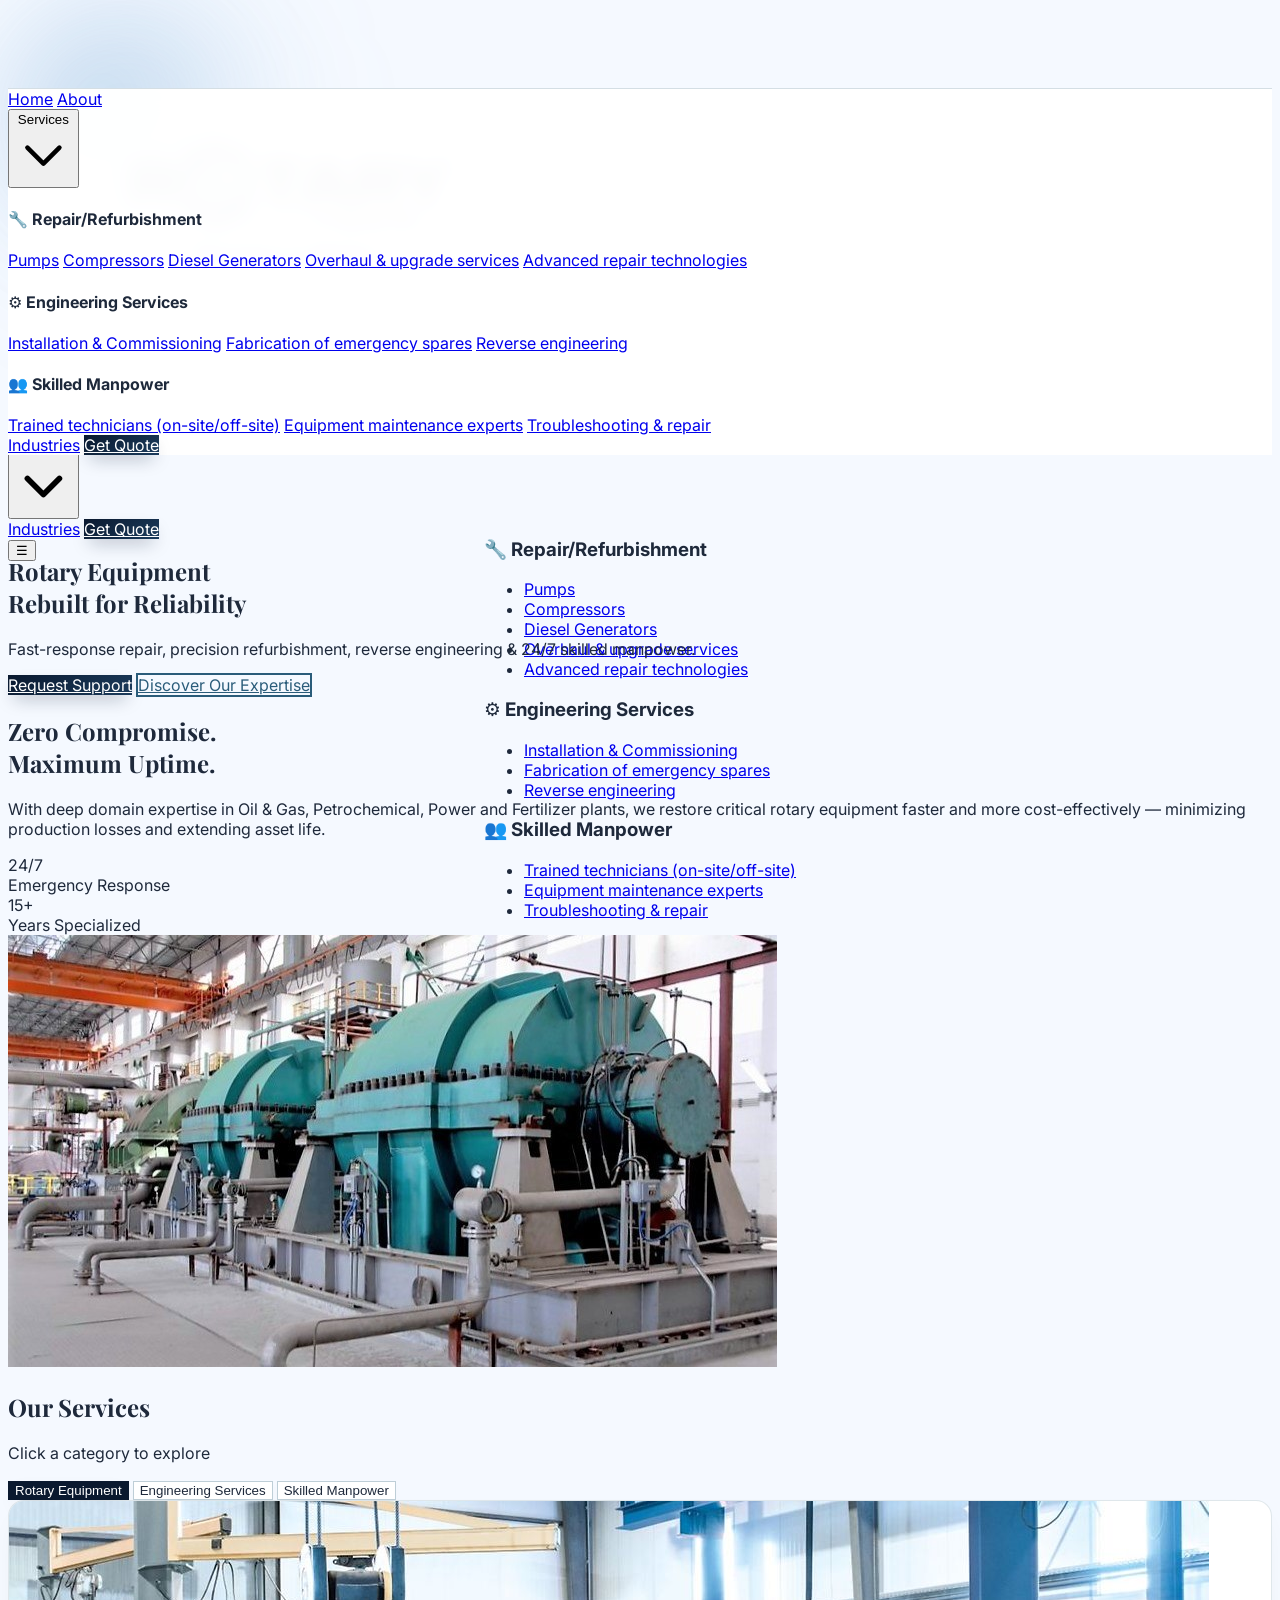
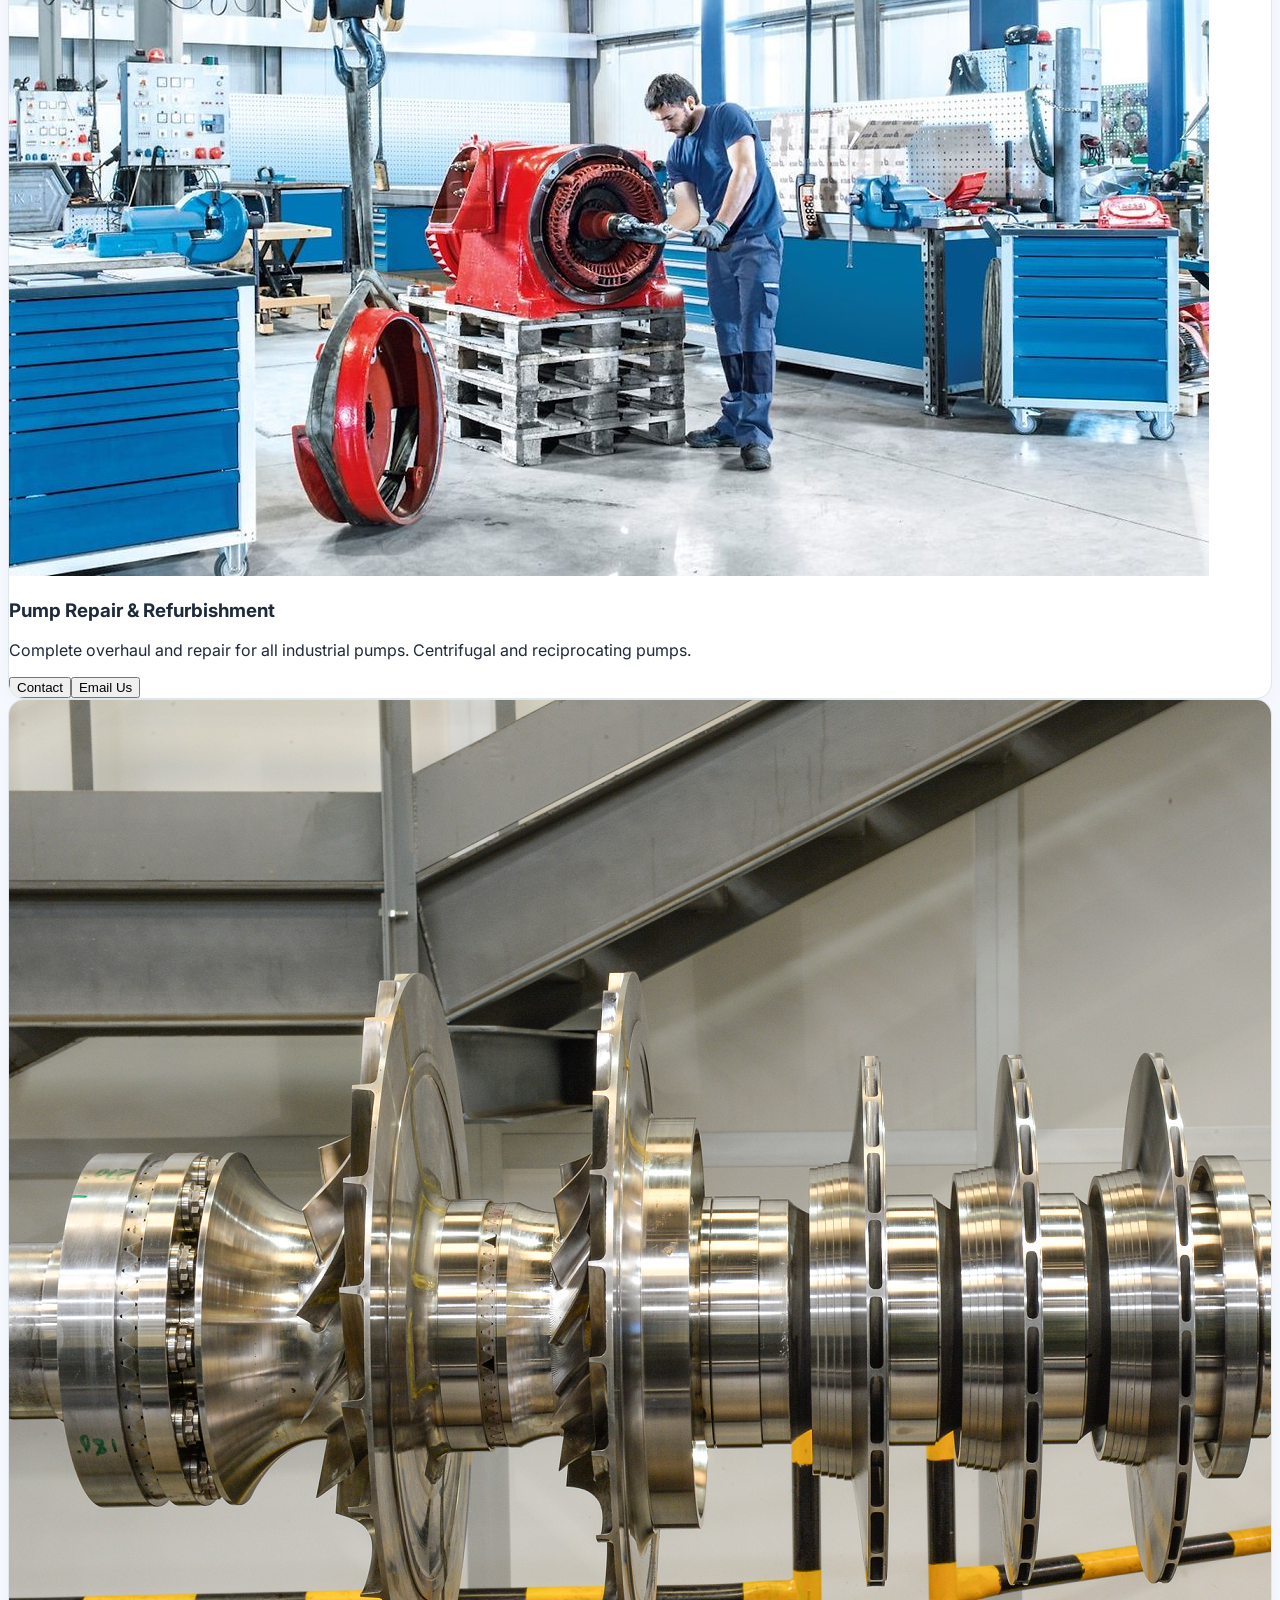
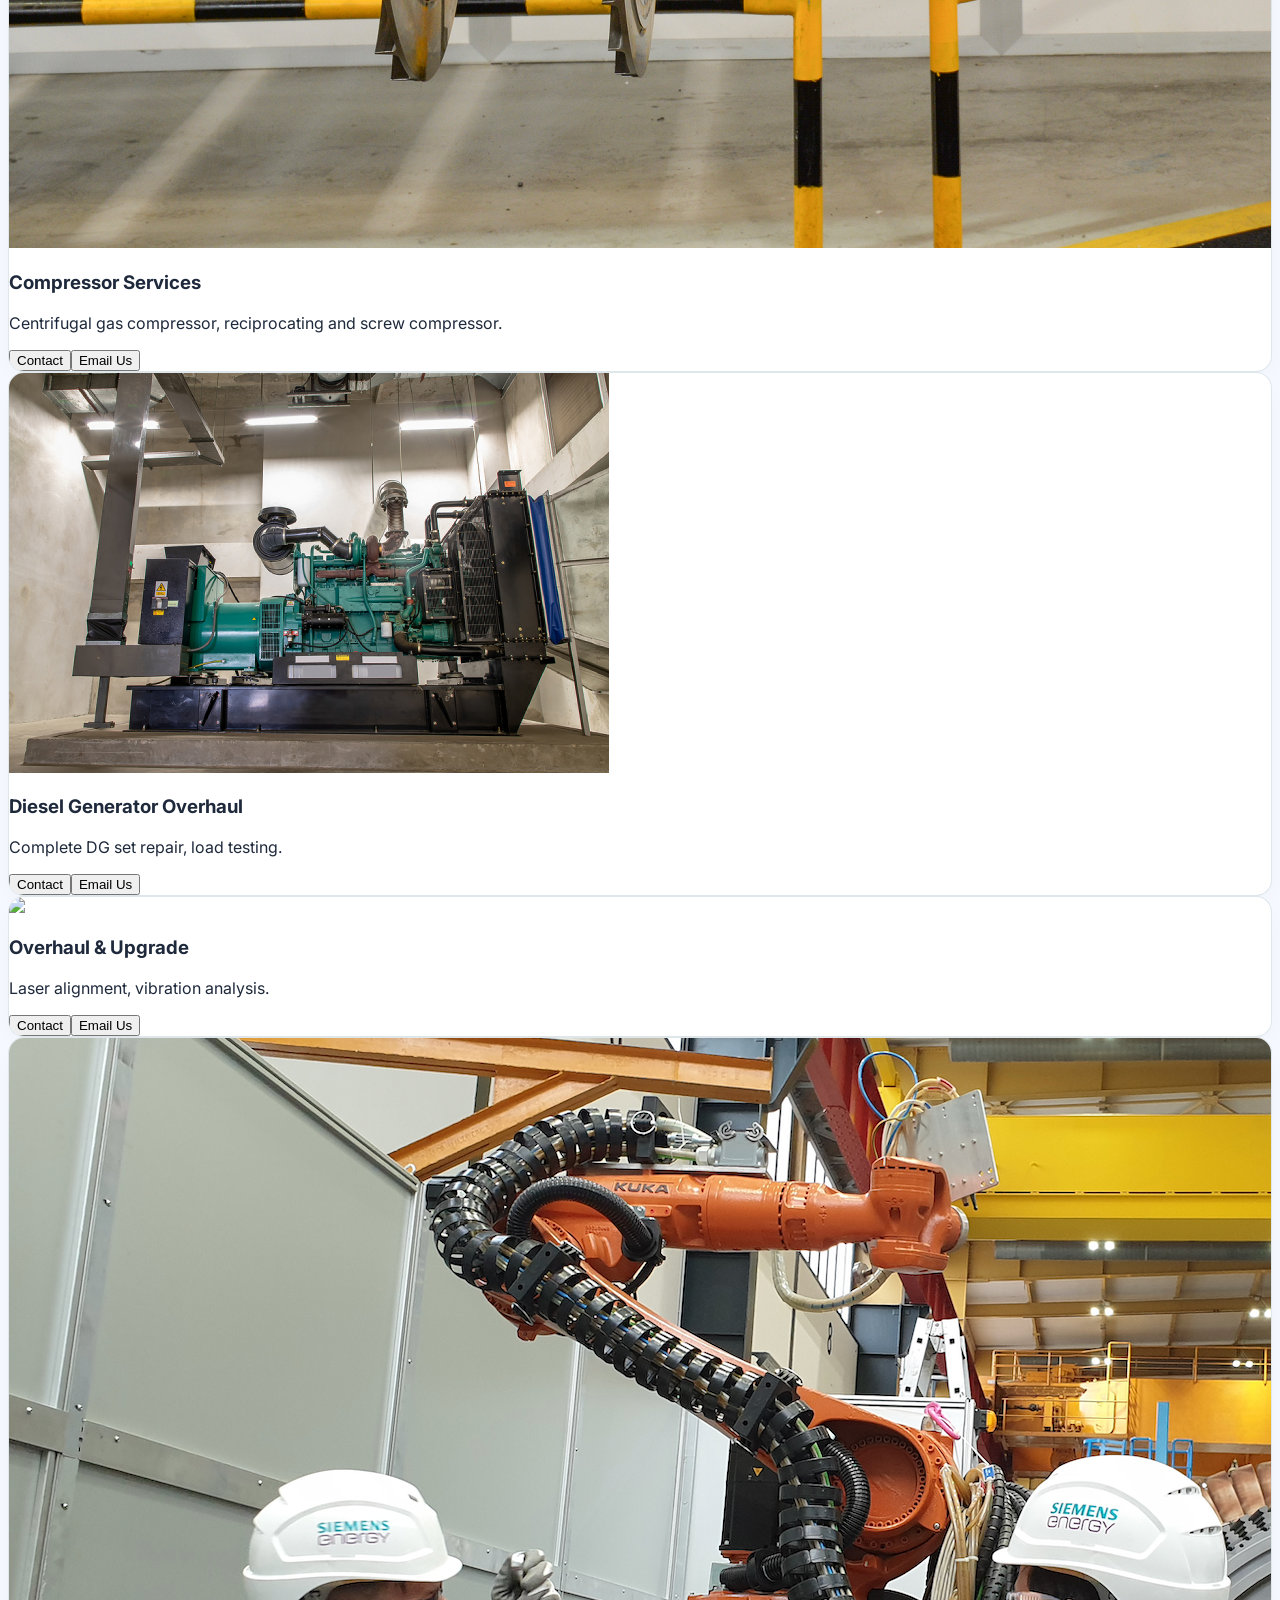
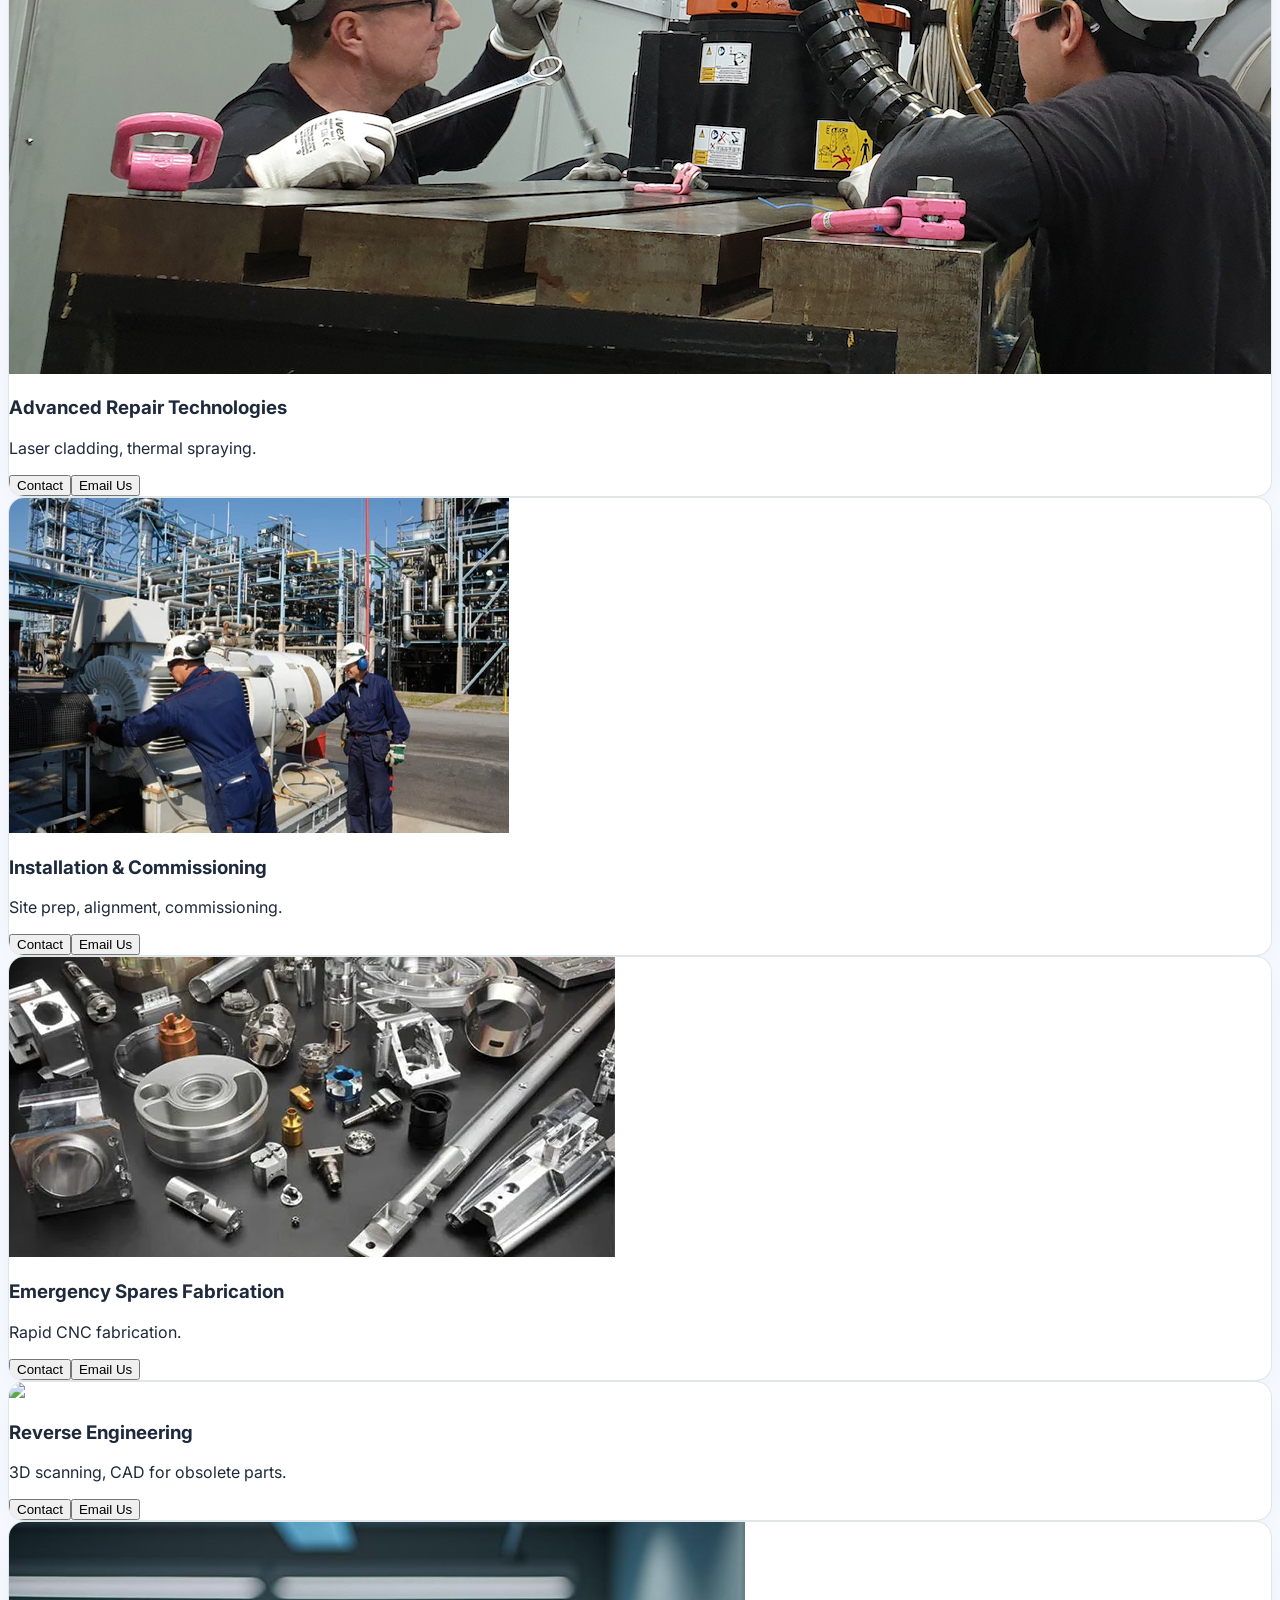
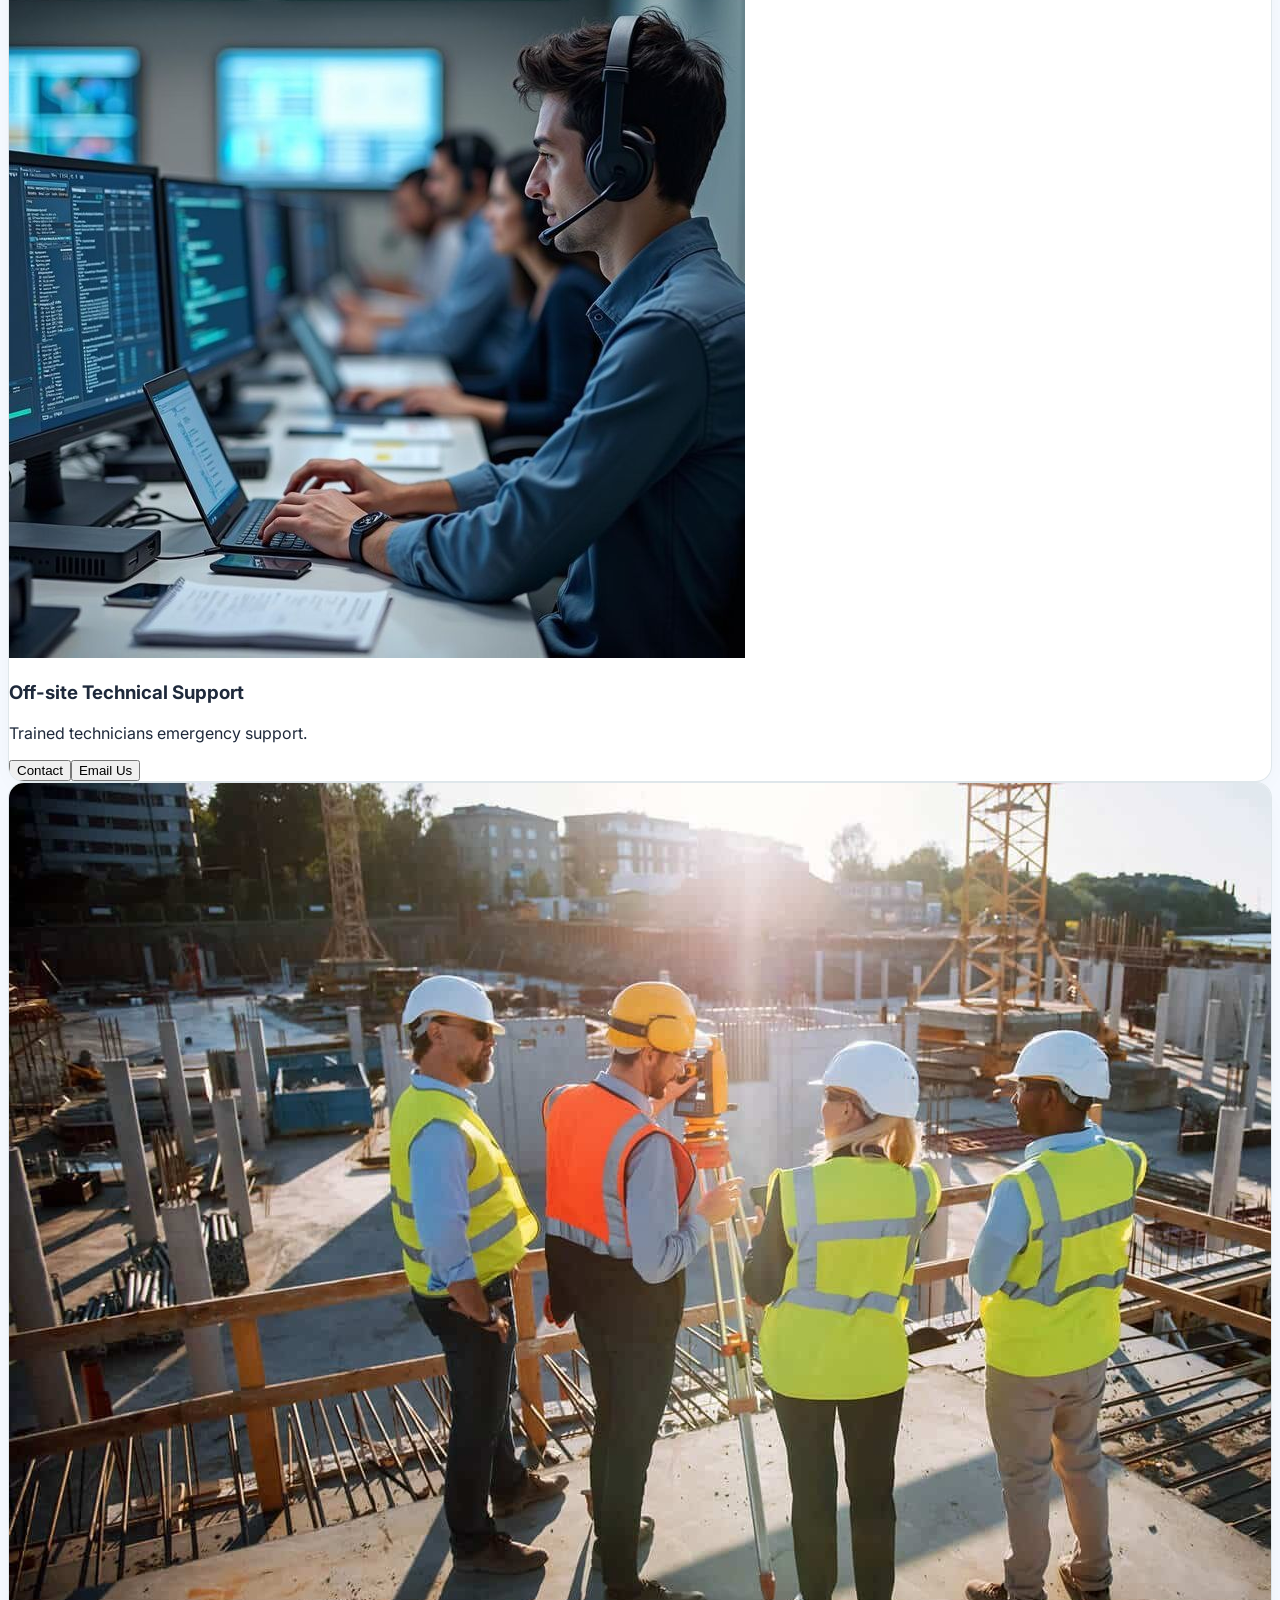
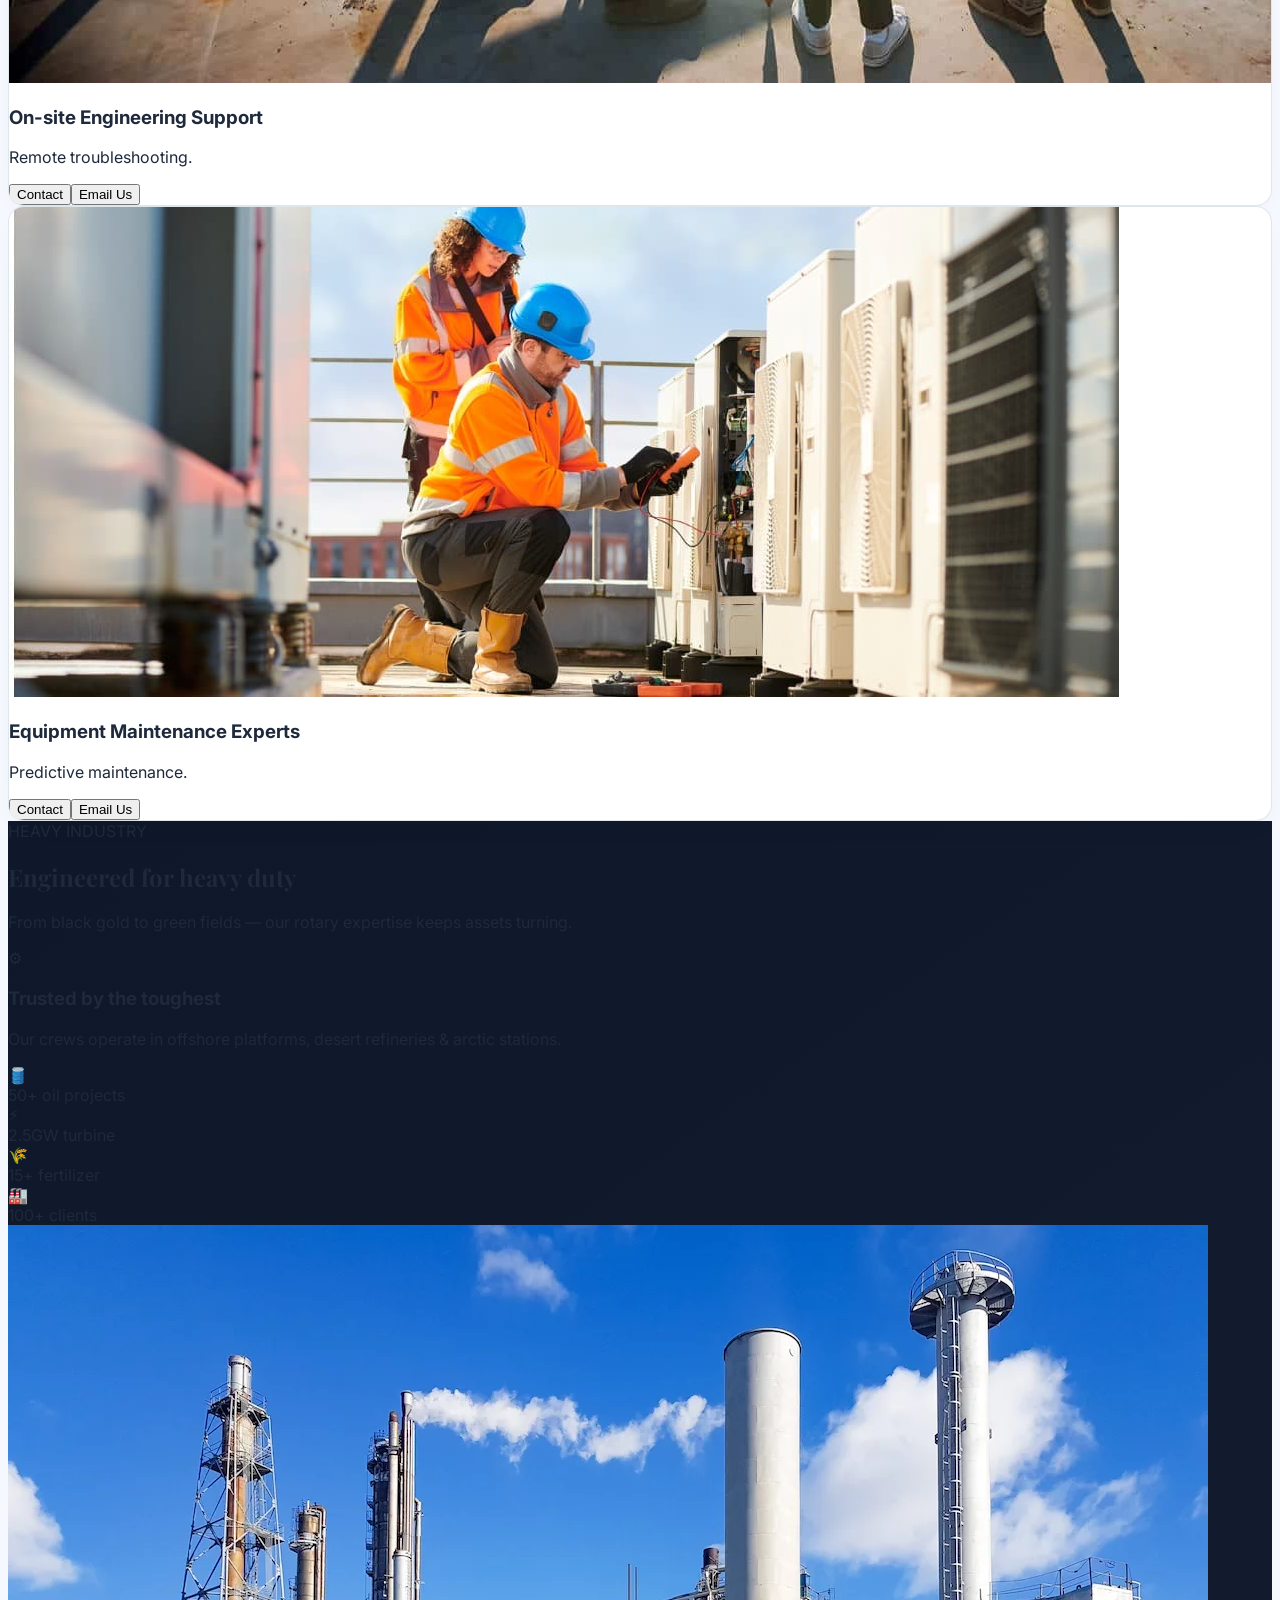
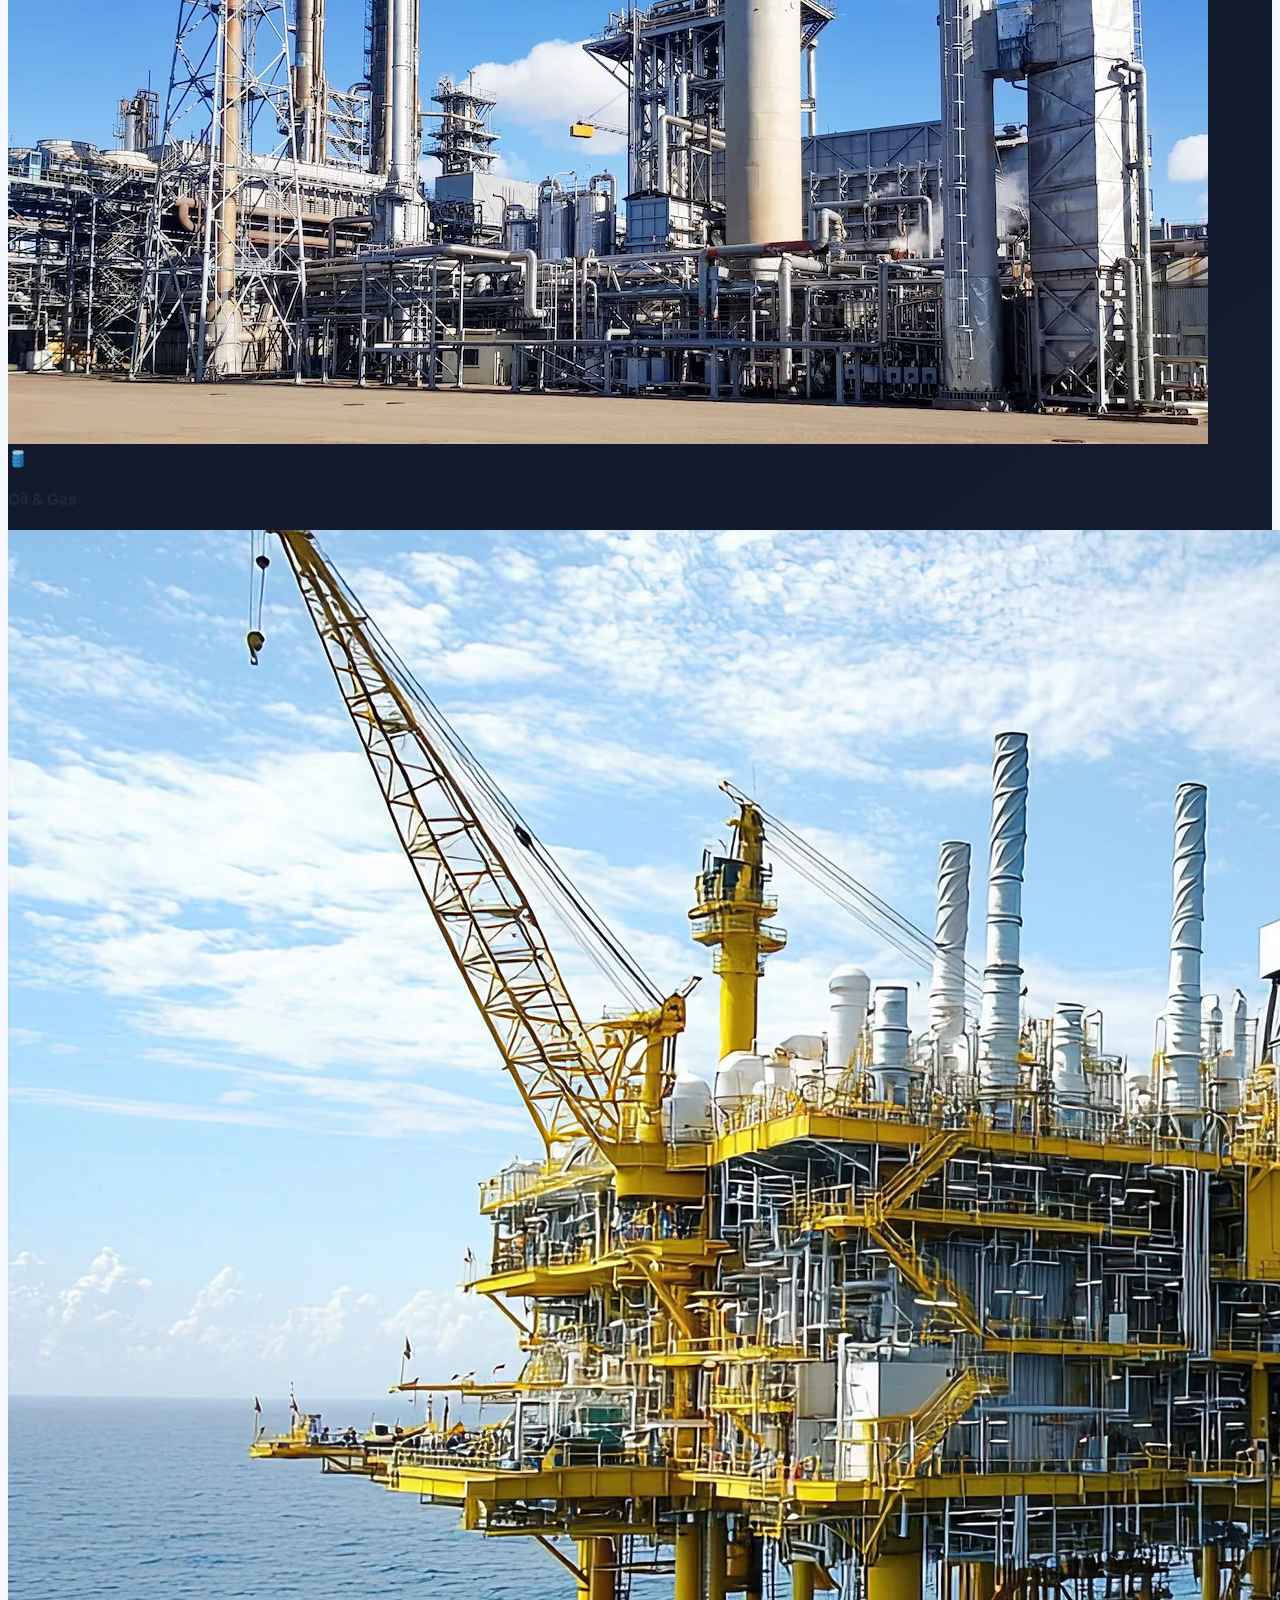
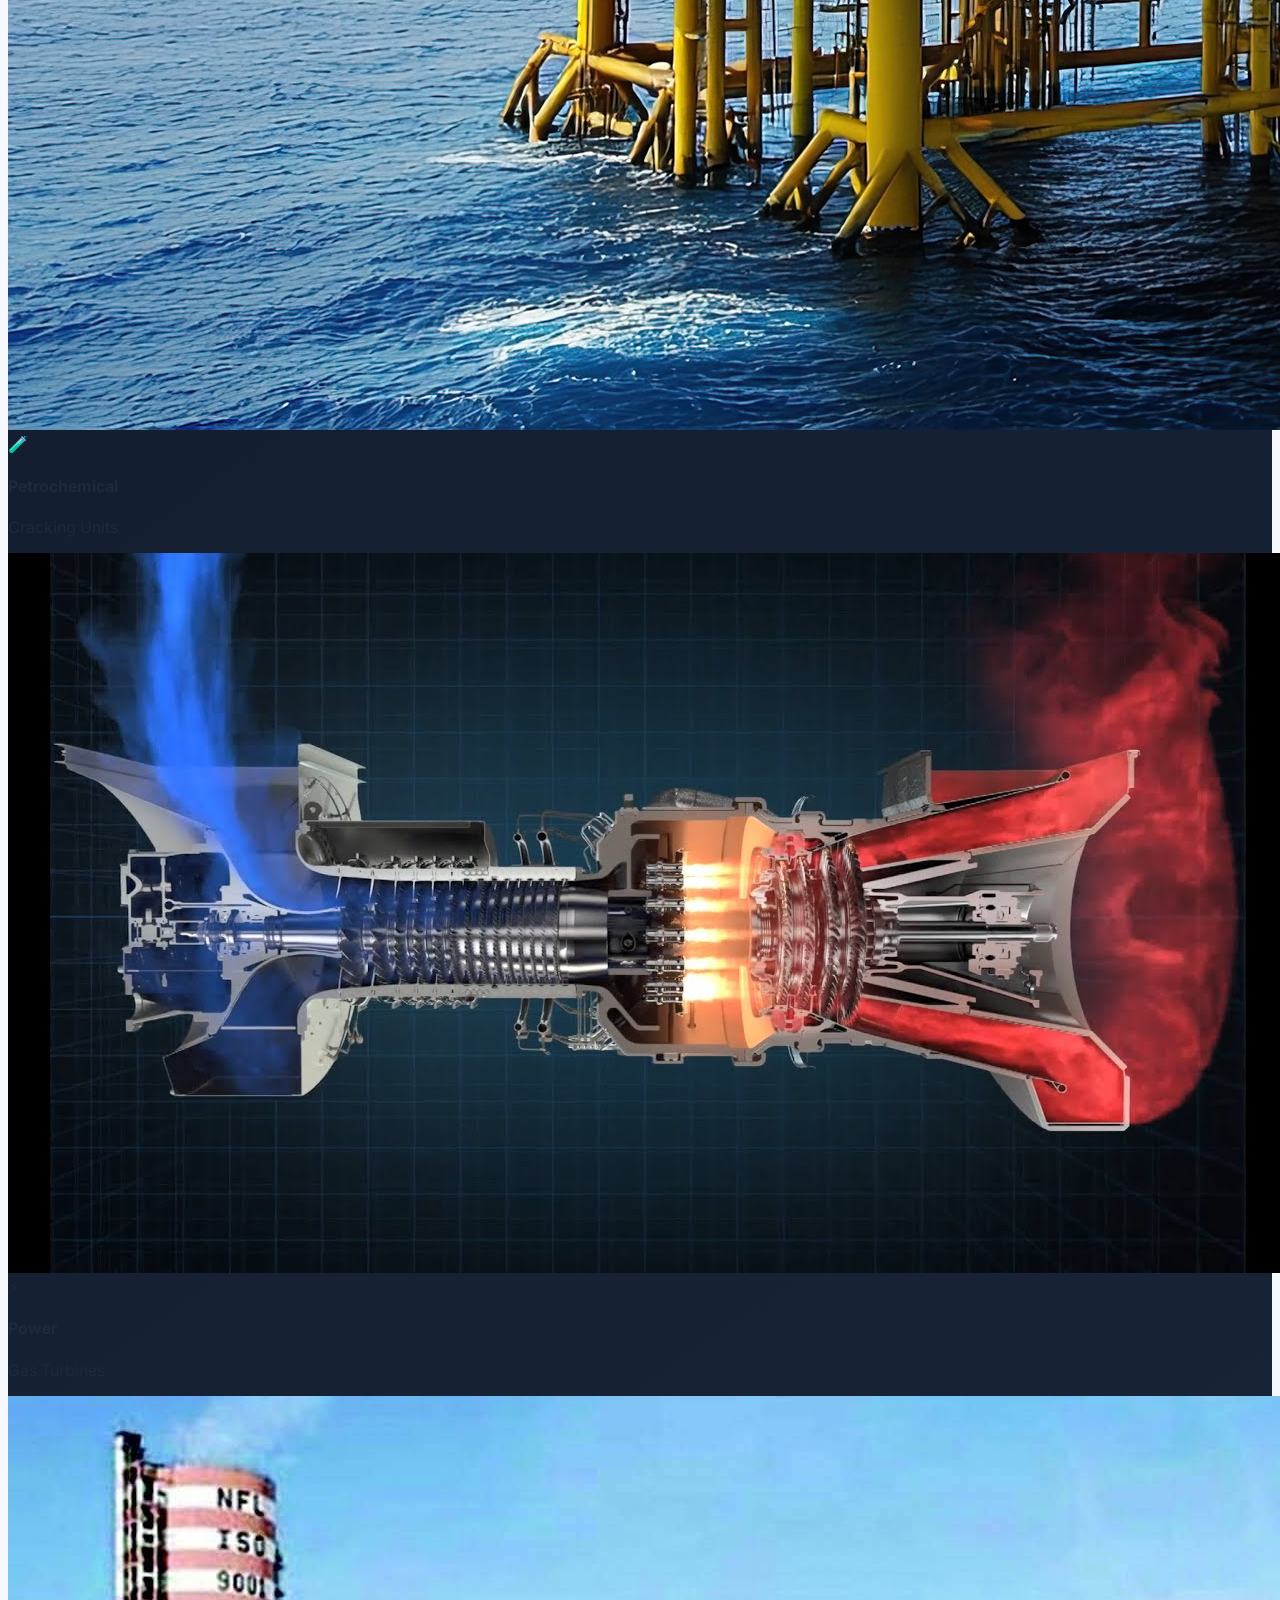
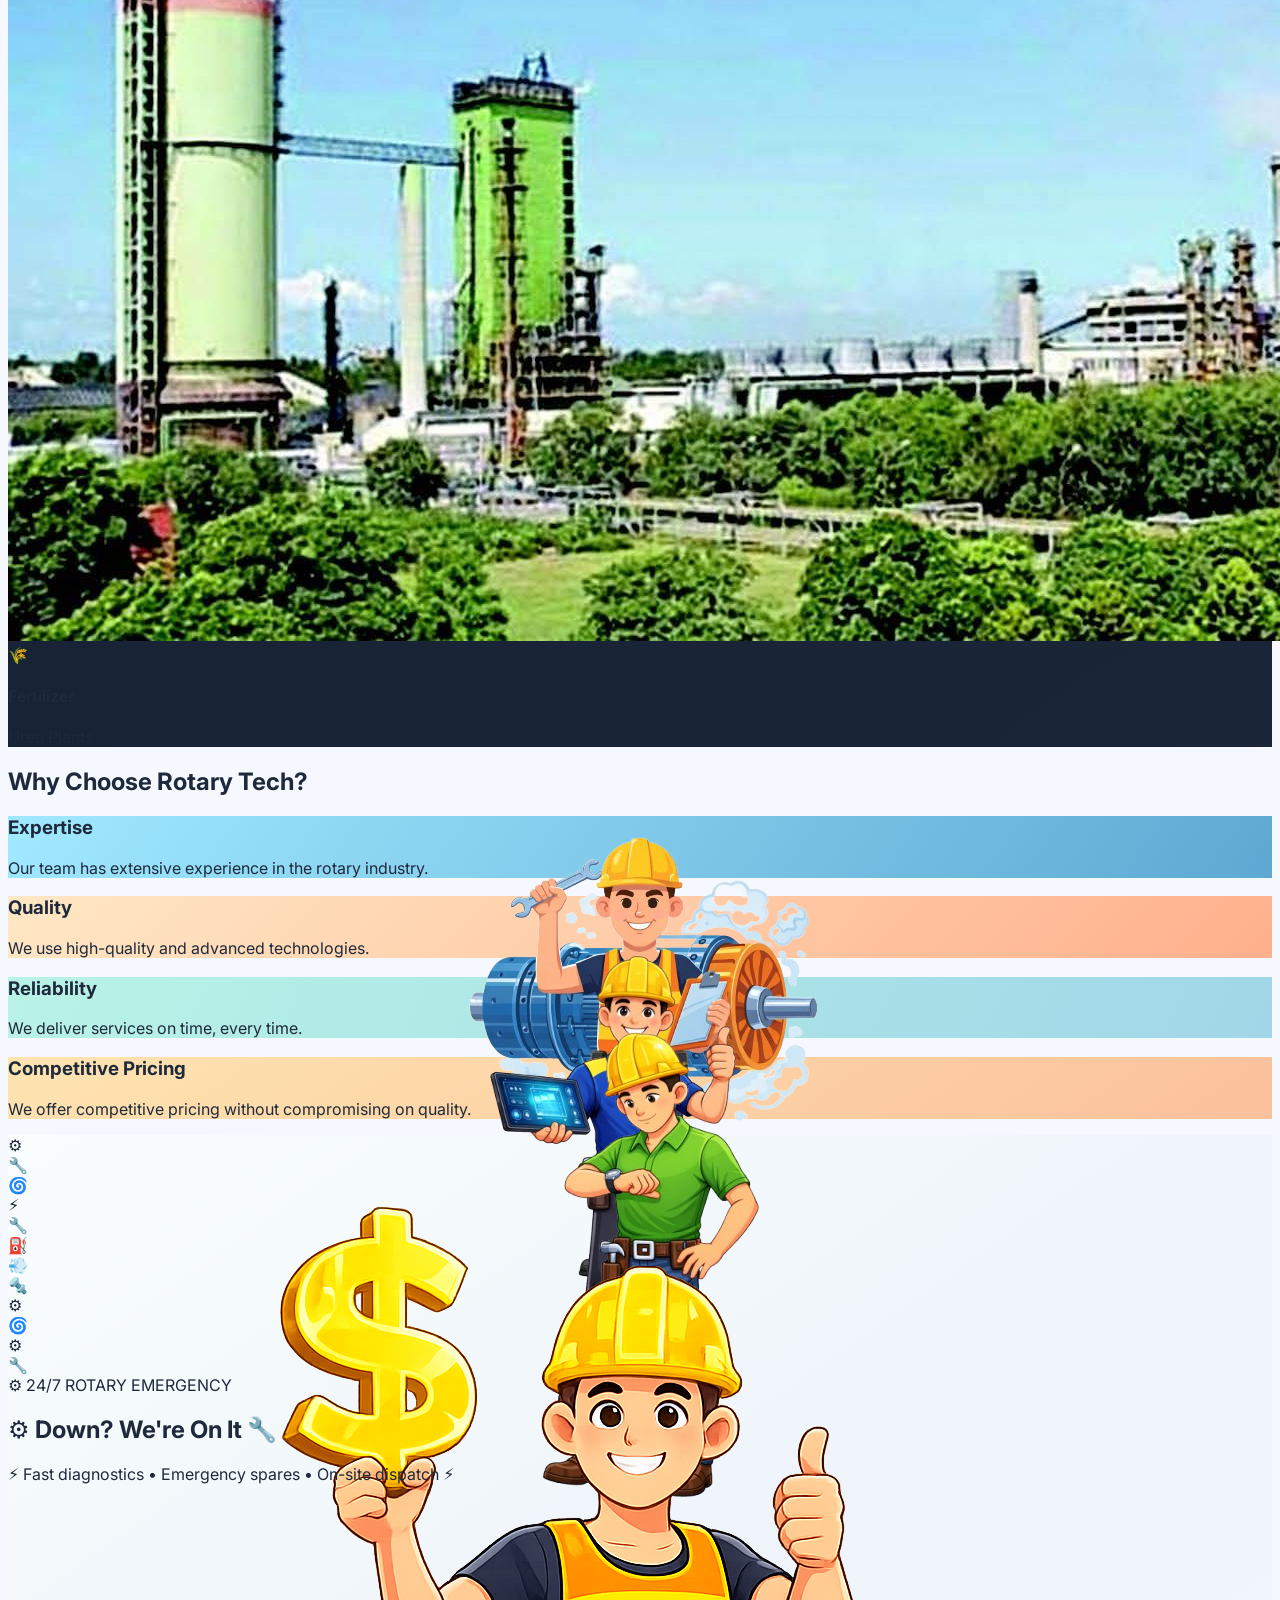
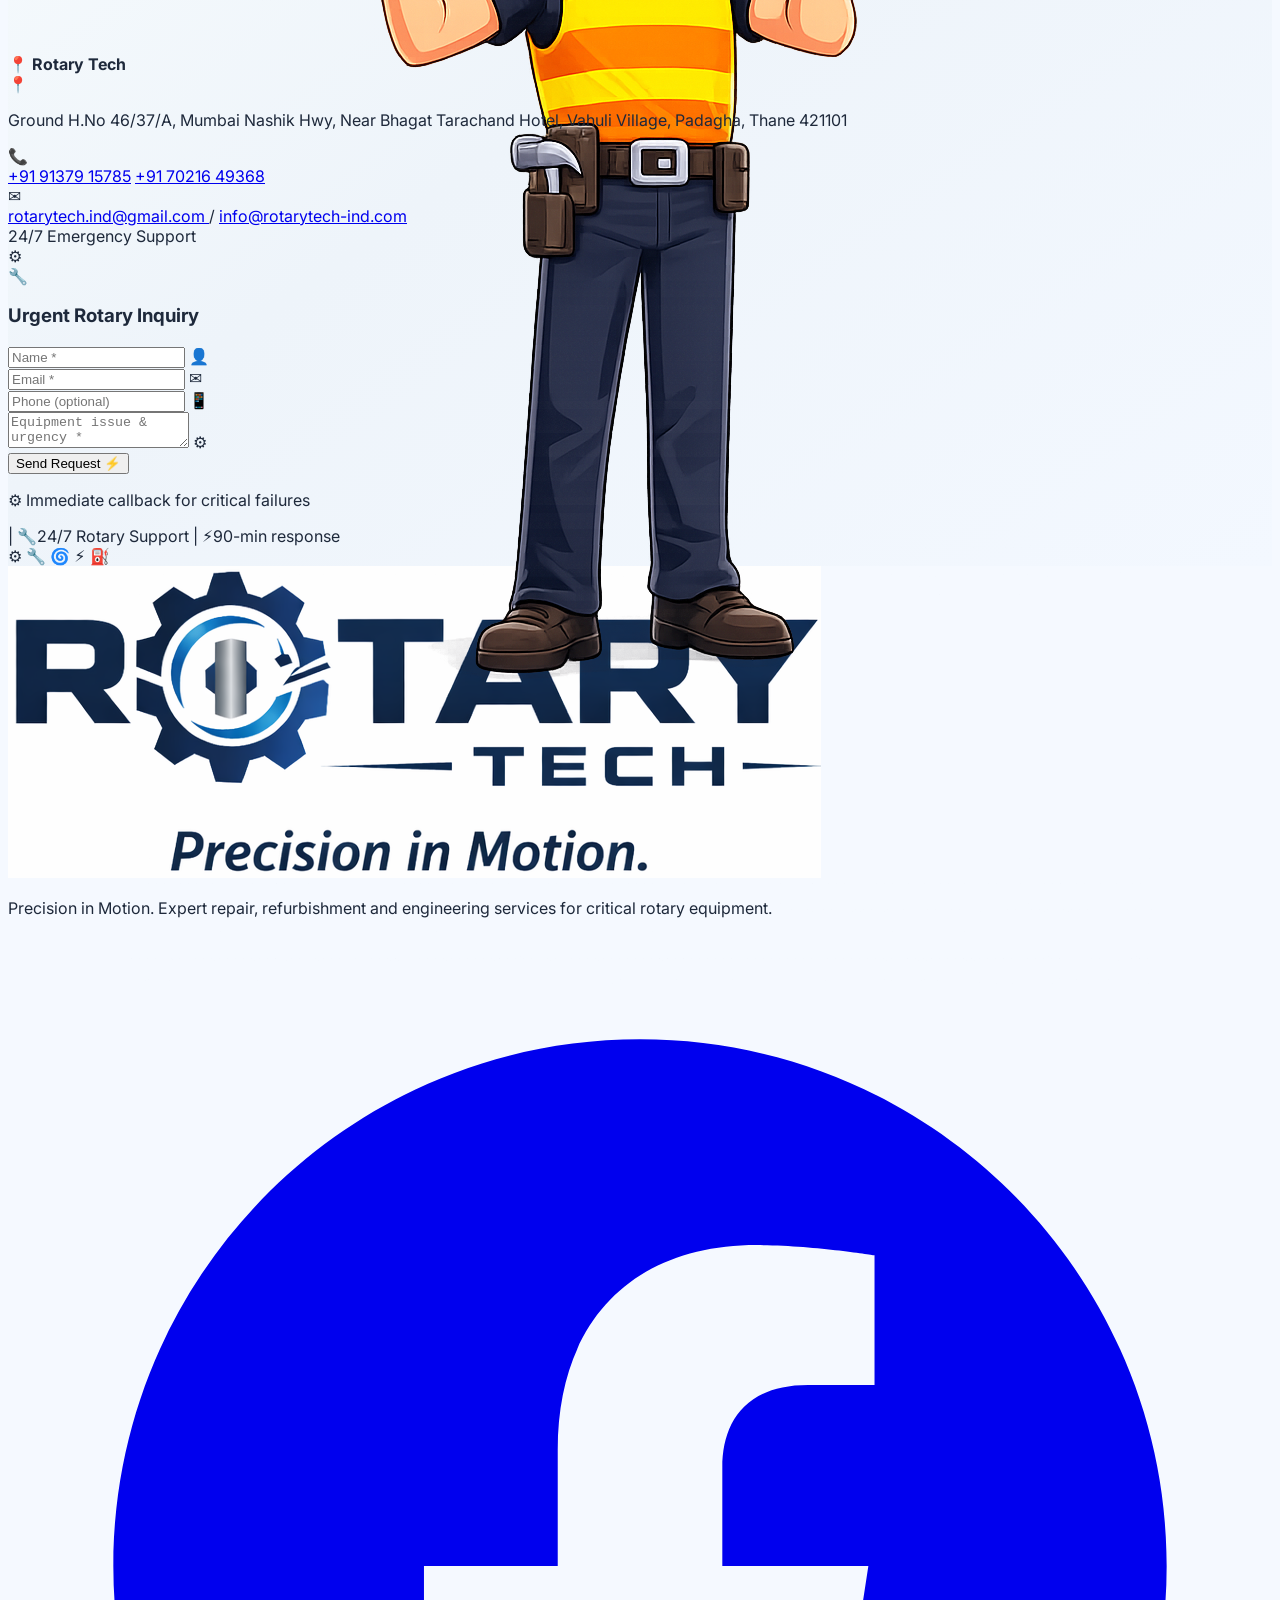
==== commit a5ded1e5: "update" ====
--- a/index.html
+++ b/index.html
@@ -934,20 +934,23 @@
       
       <!-- left column - map & contact info -->
 <div class="space-y-4">
-  <!-- map card -->
-  <div class="bg-white/95 backdrop-blur-sm rounded-xl overflow-hidden border border-[#4f6f8f]/20 shadow-lg">
-    <div class="relative h-48 md:h-52">
-      <iframe 
-        class="absolute inset-0 w-full h-full" 
-        src="https://www.google.com/maps/embed?pb=!1m18!1m12!1m3!1d3770.8!2d73.058!3d19.300!2m3!1f0!2f0!3f0!3m2!1i1024!2i768!4f13.1!3m3!1m2!1s0x3be7b8e!2sBhiwandi%2C%20Maharashtra!5e0!3m2!1sen!2sin!4v1730000000000!5m2!1sen!2sin" 
-        style="border:0;" allowfullscreen loading="lazy">
-      </iframe>
-      <div class="absolute bottom-2 left-2 bg-white/95 backdrop-blur-sm px-2 py-1 rounded-lg border border-[#4f6f8f]/20 text-xs">
-        <span class="text-[#4f6f8f]">📍</span>
-        <strong class="text-[#0a192f]">Bhiwandi, Thane</strong>
-      </div>
-    </div>
-  </div>
+ <!-- map card -->
+<div class="bg-white/95 backdrop-blur-sm rounded-xl overflow-hidden border border-[#4f6f8f]/20 shadow-lg">
+  <div class="relative h-48 md:h-52">
+    <iframe 
+      class="absolute inset-0 w-full h-full" 
+      src="https://www.google.com/maps/embed?pb=!1m17!1m12!1m3!1d3764.3237136337602!2d73.1501731752124!3d19.35513108190781!2m3!1f0!2f0!3f0!3m2!1i1024!2i768!4f13.1!3m2!1m1!2zMTnCsDIxJzE4LjUiTiA3M8KwMDknMDkuOSJF!5e0!3m2!1sen!2sin!4v1774508605872!5m2!1sen!2sin" 
+      style="border:0;" 
+      allowfullscreen 
+      loading="lazy">
+    </iframe>
+
+    <div class="absolute bottom-2 left-2 bg-white/95 backdrop-blur-sm px-2 py-1 rounded-lg border border-[#4f6f8f]/20 text-xs">
+      <span class="text-[#4f6f8f]">📍</span>
+      <strong class="text-[#0a192f]">Rotary Tech</strong>
+    </div>
+  </div>
+</div>
 
   <!-- Contact Card - Compact -->
   <div class="bg-white/95 backdrop-blur-sm rounded-xl border border-[#4f6f8f]/20 shadow-lg p-4">
@@ -971,9 +974,22 @@
     
     <!-- Email - Compact -->
     <div class="flex gap-2">
-      <span class="text-[#4f6f8f] text-lg">✉️</span>
-      <a href="mailto:rotarytech.ind@gmail.com" class="text-sm text-[#0a192f] hover:text-[#2a5c7a] transition break-all">rotarytech.ind@gmail/ info@rotarytech-ind.com</a>
-    </div>
+  <span class="text-[#4f6f8f] text-lg">✉️</span>
+
+  <div class="text-sm text-[#0a192f] break-all">
+    <a href="mailto:rotarytech.ind@gmail.com"
+       class="hover:text-[#2a5c7a] transition">
+       rotarytech.ind@gmail.com
+    </a>
+
+    <span class="mx-1">/</span>
+
+    <a href="mailto:info@rotarytech-ind.com"
+       class="hover:text-[#2a5c7a] transition">
+       info@rotarytech-ind.com
+    </a>
+  </div>
+</div>
     
     <!-- Emergency Badge - Compact -->
     <div class="mt-3 pt-2 text-center">
@@ -1132,10 +1148,19 @@
             </span>
           </li>
 
-          <li class="flex items-center">
-            <span class="text-[#2a5c7a] mr-3">📞</span>
-            <a href="tel:+919137915785" class="text-[#a0b8cc] hover:text-white text-sm">+91 9137915785/ 7021649368</a>
-          </li>
+         <li class="flex items-center">
+  <span class="text-[#2a5c7a] mr-3">📞</span>
+  
+  <a href="tel:+919137915785" class="text-[#a0b8cc] hover:text-white text-sm mr-2">
+    +91 9137915785
+  </a>
+  
+  <span class="text-[#a0b8cc] text-sm">/</span>
+  
+  <a href="tel:+917021649368" class="text-[#a0b8cc] hover:text-white text-sm ml-2">
+    7021649368
+  </a>
+</li>
 
           <li class="flex items-start">
   <span class="text-[#2a5c7a] mr-3 mt-1">📧</span>
